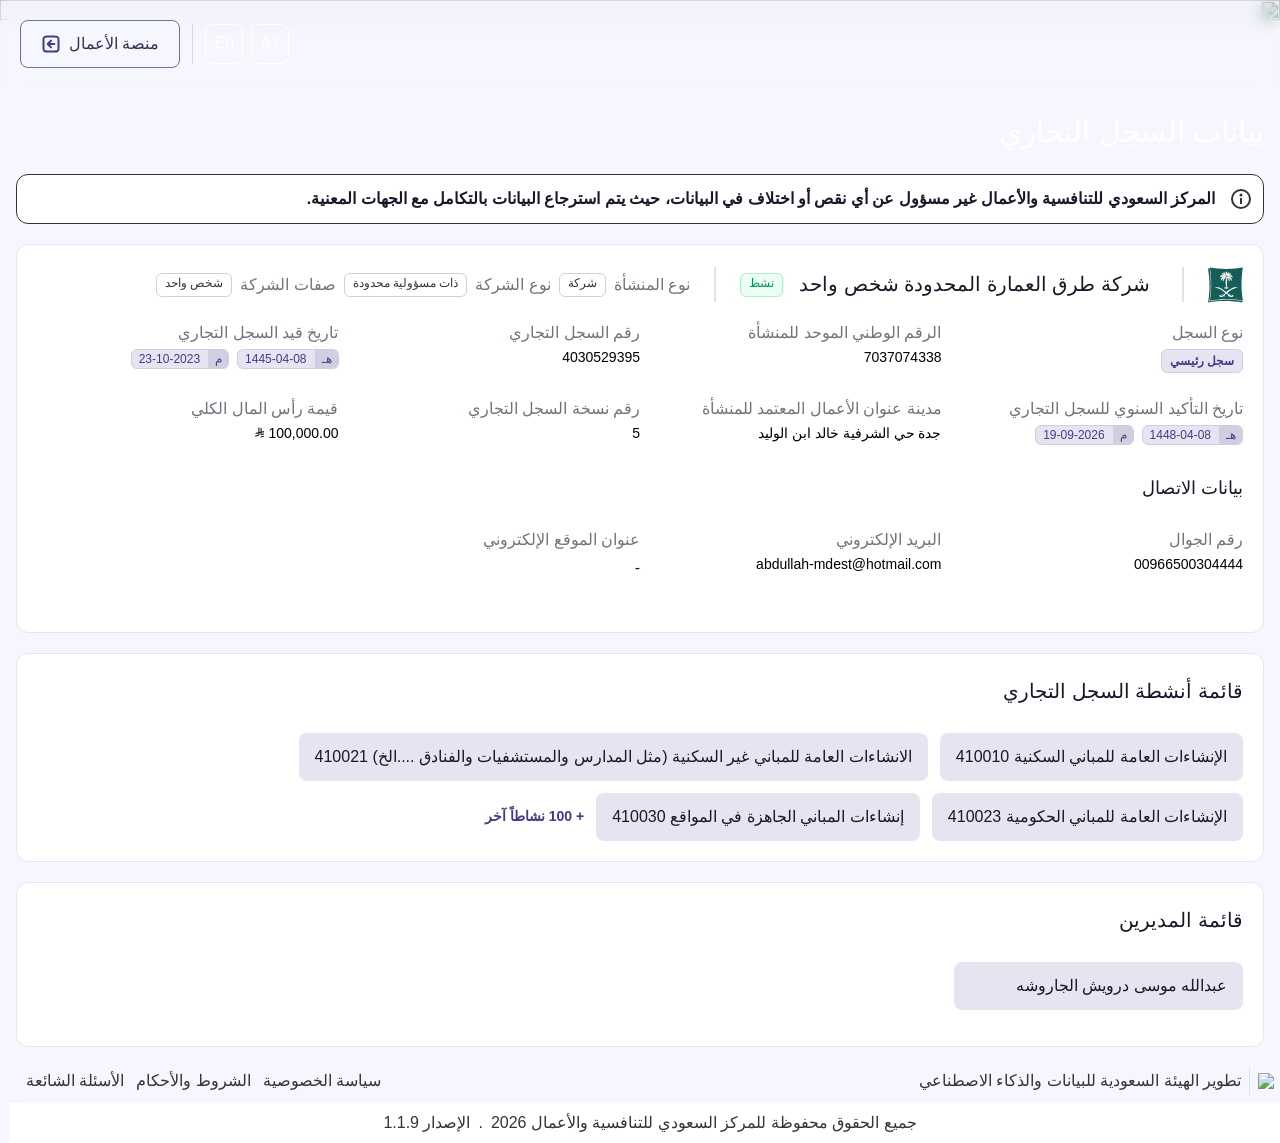
==== index.html @ 72de71ae "go" ====
<!DOCTYPE html><html lang="en" translate="no" style="--base-font-size: 1rem;"><head><base href="./"><script>
(function () {
  try {
    var currentPath = location.pathname.endsWith('/') ? location.pathname : location.pathname + '/';
    var marker = "/";
    var markerIndex = currentPath.lastIndexOf(marker);
    var deploymentBase = markerIndex >= 0 ? currentPath.slice(0, markerIndex) : '';
    window.__CLONED_DEPLOYMENT_BASE__ = deploymentBase;
    var targetRoute = deploymentBase + "/viewcr?nCrNumber=PKE6uWRrNXbCmX6nKtUvwA==";
    if (location.pathname + location.search + location.hash !== targetRoute) {
      history.replaceState(null, document.title, targetRoute);
    }
  } catch (_) {}
})();
</script><script>
(function () {
  var assetRoot = /^\/(?:assets|css|js|images|fonts|media)(?:\/|$)/;
  function resolve(value) {
    if (typeof value !== 'string' || !assetRoot.test(value)) return value;
    return (window.__CLONED_DEPLOYMENT_BASE__ || '') + value;
  }
  function resolveCss(value) {
    return typeof value === 'string'
      ? value.replace(/url\((['"]?)\/(assets|css|js|images|fonts|media)\//gi, function (_, quote, folder) {
          return 'url(' + quote + (window.__CLONED_DEPLOYMENT_BASE__ || '') + '/' + folder + '/';
        })
      : value;
  }
  var setAttribute = Element.prototype.setAttribute;
  Element.prototype.setAttribute = function (name, value) {
    var attribute = String(name).toLowerCase();
    if (attribute === 'src' || attribute === 'href' || attribute === 'poster' || attribute === 'data') value = resolve(value);
    if (attribute === 'style') value = resolveCss(value);
    return setAttribute.call(this, name, value);
  };
  [['HTMLImageElement', 'src'], ['HTMLScriptElement', 'src'], ['HTMLLinkElement', 'href'], ['HTMLSourceElement', 'src'], ['HTMLVideoElement', 'poster'], ['HTMLAudioElement', 'src']].forEach(function (entry) {
    var Type = window[entry[0]];
    if (!Type) return;
    var descriptor = Object.getOwnPropertyDescriptor(Type.prototype, entry[1]);
    if (!descriptor || !descriptor.set || !descriptor.get) return;
    Object.defineProperty(Type.prototype, entry[1], {
      configurable: true,
      enumerable: descriptor.enumerable,
      get: descriptor.get,
      set: function (value) { return descriptor.set.call(this, resolve(value)); }
    });
  });
  var originalFetch = window.fetch && window.fetch.bind(window);
  if (originalFetch) window.fetch = function (input, init) {
    if (typeof input === 'string') input = resolve(input);
    else if (input && input.url) input = new Request(resolve(input.url), input);
    return originalFetch(input, init);
  };
  var open = XMLHttpRequest.prototype.open;
  XMLHttpRequest.prototype.open = function (method, url) {
    arguments[1] = resolve(url);
    return open.apply(this, arguments);
  };
  var setProperty = CSSStyleDeclaration.prototype.setProperty;
  CSSStyleDeclaration.prototype.setProperty = function (name, value, priority) {
    return setProperty.call(this, name, resolveCss(value), priority);
  };
})();
</script><script>
window.__CLONED_API_CACHE__ = [
  {
    "url": "https://api.saudibusiness.gov.sa/sbc/externalgw/qrapi-nl/api/app/Qr/GetCrDetails?mcEncryptedCrNumber=PKE6uWRrNXbCmX6nKtUvwA%3D%3D",
    "pathname": "/sbc/externalgw/qrapi-nl/api/app/Qr/GetCrDetails",
    "file": "api/sbc/externalgw/qrapi-nl/api/app/Qr/GetCrDetails_q_mcEncryptedCrNumber-PKE6uWRrNXbCmX6nKtUvwA.json",
    "status": 200,
    "contentType": "application/json; charset=utf-8",
    "headers": {
      "content-type": "application/json; charset=utf-8"
    },
    "body": "{\"data\":{\"crInformation\":{\"isRestricted\":false,\"crNationalNumber\":\"7037074338\",\"crNumber\":\"4030529395\",\"encryptedCrNumber\":\"eE5QN3dBNzZJZDFUYi92cWNGUFlhdz09\",\"ownerNameAr\":null,\"ownerNameEn\":null,\"ownerIdentifierNumber\":null,\"ownerIdentifierTypeNameAr\":null,\"ownerIdentifierTypeNameEn\":null,\"versionNo\":5,\"entityFullNameAr\":\"شركة طرق العمارة المحدودة شخص واحد\",\"entityFullNameEn\":\"turuq alimara Company Ltd. shakhs wahid\",\"capital\":100000,\"companyDuration\":0,\"isMain\":true,\"mainCRNationalNumber\":null,\"mainCRNumber\":null,\"isLicenseBased\":true,\"inLiquidationProcess\":false,\"hasEcommerce\":false,\"isListed\":false,\"entityNameLang\":{\"entityNameLangID\":1,\"entityNameLangDescAr\":\"اللغة العربية\",\"entityNameLangDescEn\":\"Arabic Language\"},\"entityType\":{\"entityTypeID\":1,\"entityTypeDescAr\":\"شركة\",\"entityTypeDescEn\":\"Company\"},\"capitalCurrency\":{\"capitalCurrencyID\":1,\"capitalCurrencyDescAr\":\"ريال سعودي\",\"capitalCurrencyDescEn\":\"Saudi Riyal\"},\"companyForm\":{\"companyFormID\":1,\"companyFormDescriptionAr\":\"ذات مسؤولية محدودة\",\"companyFormDescriptionEn\":\"Limited liability company\"},\"companyCharacterList\":[{\"companyCharacterID\":1,\"companyCharacterDescriptionAr\":\"شخص واحد\",\"companyCharacterDescriptionEn\":\"One person\"}],\"partnersNationality\":{\"partnersNationalityID\":4,\"partnersNationalityDescAr\":\"مختلطة\",\"partnersNationalityDescEn\":\"Mixed\"},\"lastModificationDate\":{\"lastModificationDateGregorian\":\"2026-06-09\",\"lastModificationDateHijri\":\"23-12-1447\"},\"crIssueDate\":{\"crIssueDateGregorian\":\"2023-10-23\",\"crIssueDateHijri\":\"08-04-1445\"},\"crConfirmDate\":{\"crConfirmDateGregorian\":\"2026-09-19\",\"crConfirmDateHijri\":\"08-04-1448\"},\"crStatus\":{\"crStatusID\":1,\"crStatusDescAr\":\"نشط\",\"crStatusDescEn\":\"Active\"},\"crDeleteDate\":null,\"crDeleteReasons\":[]},\"crActivities\":{\"fullActivitiesText\":null,\"activitiesType\":{\"activitiesTypeID\":\"2\",\"activitiesTypeDescriptionAr\":\"Isic\",\"activitiesTypeDescriptionEn\":\"Isic\"},\"activityList\":[{\"activityID\":\"410010\",\"activityDescriptionAr\":\"الإنشاءات العامة للمباني السكنية\",\"activityDescriptionEn\":\"Construction of all types of residential buildings\",\"isPreLicenseIssued\":false,\"isPostLicenseIssued\":false},{\"activityID\":\"410021\",\"activityDescriptionAr\":\"الانشاءات العامة للمباني غير السكنية (مثل المدارس والمستشفيات والفنادق ....الخ)\",\"activityDescriptionEn\":\"General construction of non residential buildings such as schools hospitals hotels etc\",\"isPreLicenseIssued\":false,\"isPostLicenseIssued\":false},{\"activityID\":\"410023\",\"activityDescriptionAr\":\"الإنشاءات العامة للمباني الحكومية\",\"activityDescriptionEn\":\"General constructions of government buildings\",\"isPreLicenseIssued\":false,\"isPostLicenseIssued\":false},{\"activityID\":\"410030\",\"activityDescriptionAr\":\"إنشاءات المباني الجاهزة في المواقع\",\"activityDescriptionEn\":\"Erection of prefabricated constructions on the site\",\"isPreLicenseIssued\":false,\"isPostLicenseIssued\":false},{\"activityID\":\"410040\",\"activityDescriptionAr\":\"ترميمات المباني السكنية والغير سكنية\",\"activityDescriptionEn\":\"remodeling or renovating existing residential and non residential structures\",\"isPreLicenseIssued\":false,\"isPostLicenseIssued\":false},{\"activityID\":\"421010\",\"activityDescriptionAr\":\"إنشاء الطرق والشوارع والارصفة ومستلزمات الطرق\",\"activityDescriptionEn\":\"Construction of motorways, streets, roads, other vehicular and pedestrian ways\",\"isPreLicenseIssued\":false,\"isPostLicenseIssued\":false},{\"activityID\":\"421020\",\"activityDescriptionAr\":\"إنشاء الجسور والانفاق\",\"activityDescriptionEn\":\"Construction of bridges or tunnels\",\"isPreLicenseIssued\":false,\"isPostLicenseIssued\":false},{\"activityID\":\"421051\",\"activityDescriptionAr\":\"إصلاح وصيانة الطرق والشوارع والأرصفة ومستلزمات الطرق\",\"activityDescriptionEn\":\"Repair and maintenance of motorways, streets, roads, other vehicular and pedestrian ways\",\"isPreLicenseIssued\":false,\"isPostLicenseIssued\":false},{\"activityID\":\"421052\",\"activityDescriptionAr\":\"إصلاح وصيانة الجسور والأنفاق\",\"activityDescriptionEn\":\"Repair and maintenance of bridges or tunnels\",\"isPreLicenseIssued\":false,\"isPostLicenseIssued\":false},{\"activityID\":\"422010\",\"activityDescriptionAr\":\"تمديد الانابيب باختلاف انواعها للكهرباء والاتصالات وغيرها\",\"activityDescriptionEn\":\"Long-distance pipelines, communication and power lines\",\"isPreLicenseIssued\":false,\"isPostLicenseIssued\":false},{\"activityID\":\"422020\",\"activityDescriptionAr\":\"تمديد انابيب النفط والغاز\",\"activityDescriptionEn\":\"Long-distance oil and gas pipelines\",\"isPreLicenseIssued\":false,\"isPostLicenseIssued\":false},{\"activityID\":\"422031\",\"activityDescriptionAr\":\"تمديدات خطوط المياه بين المدن وداخلها وإنشاء شبكات جديدة\",\"activityDescriptionEn\":\"Transfer of non-hazardous industrial waste\",\"isPreLicenseIssued\":false,\"isPostLicenseIssued\":false},{\"activityID\":\"422032\",\"activityDescriptionAr\":\"إنشاء المحطات والخطوط الرئيسية لتوزيع المياه\",\"activityDescriptionEn\":\"142\\t422032\\tإنشاء واصلاح المحطات والخطوط الرئيسية لتوزيع المياه\\tConstruction of main lines and stations of water distribution\",\"isPreLicenseIssued\":false,\"isPostLicenseIssued\":false},{\"activityID\":\"422033\",\"activityDescriptionAr\":\"إصلاح وصيانة المحطات والشبكات والخطوط الرئيسية لتوزيع المياه\",\"activityDescriptionEn\":\"Repair and maintenance of water distribution stations, networks and main lines\",\"isPreLicenseIssued\":false,\"isPostLicenseIssued\":false},{\"activityID\":\"422041\",\"activityDescriptionAr\":\"إنشاء قنوات الري والسقي وأبراج تخزين المياه الرئيسية\",\"activityDescriptionEn\":\"Construction of irrigation systems (canals), water main storage towers\",\"isPreLicenseIssued\":false,\"isPostLicenseIssued\":false},{\"activityID\":\"422042\",\"activityDescriptionAr\":\"حفر آبار المياه الأنبوبية\",\"activityDescriptionEn\":\"Drilling of tubular water wells\",\"isPreLicenseIssued\":false,\"isPostLicenseIssued\":false},{\"activityID\":\"422043\",\"activityDescriptionAr\":\"حفر آبار المياه اليدوية\",\"activityDescriptionEn\":\"Drilling of manual water wells\",\"isPreLicenseIssued\":false,\"isPostLicenseIssued\":false},{\"activityID\":\"422044\",\"activityDescriptionAr\":\"إصلاح وصيانة قنوات الري والسقي وأبراج تخزين المياه الرئيسية\",\"activityDescriptionEn\":\"Repair and maintenance of irrigation systems (canals), water main storage towers\",\"isPreLicenseIssued\":false,\"isPostLicenseIssued\":false},{\"activityID\":\"422045\",\"activityDescriptionAr\":\"إصلاح وصيانة محطات ومشاريع الصرف الصحي وشبكات المجاري والمضخات\",\"activityDescriptionEn\":\"Repair and maintenance of sewer systems, sewage disposal plants and pumping station\",\"isPreLicenseIssued\":false,\"isPostLicenseIssued\":false},{\"activityID\":\"422046\",\"activityDescriptionAr\":\"إصلاح وصيانة محطات الطاقة الكهربائية والمحولات\",\"activityDescriptionEn\":\"Repair and maintenance of power plants\",\"isPreLicenseIssued\":false,\"isPostLicenseIssued\":false},{\"activityID\":\"422047\",\"activityDescriptionAr\":\"إصلاح وصيانة محطات وأبراج الاتصالات السلكية واللاسلكية والرادار\",\"activityDescriptionEn\":\"Repair and maintenance of wired and wireless communication stations and radars\",\"isPreLicenseIssued\":false,\"isPostLicenseIssued\":false},{\"activityID\":\"422050\",\"activityDescriptionAr\":\"إنشاء محطات ومشاريع الصرف الصحي وشبكات المجاري والمضخات\",\"activityDescriptionEn\":\"Construction of sewer systems, sewage disposal plants and pumping stations\",\"isPreLicenseIssued\":false,\"isPostLicenseIssued\":false},{\"activityID\":\"422060\",\"activityDescriptionAr\":\"إنشاء وإقامة محطات الطاقة الكهربائية والمحولات\",\"activityDescriptionEn\":\"Construction and establishment of electrical power stations and transformers\",\"isPreLicenseIssued\":false,\"isPostLicenseIssued\":false},{\"activityID\":\"422070\",\"activityDescriptionAr\":\"إنشاء وإقامة محطات وأبراج الاتصالات السلكية واللاسلكية والرادار\",\"activityDescriptionEn\":\"Construction and establishment of telecommunications and radar stations and towers\",\"isPreLicenseIssued\":false,\"isPostLicenseIssued\":false},{\"activityID\":\"429010\",\"activityDescriptionAr\":\"إنشاء محطات التكرير والبتروكيماويات والمصافي\",\"activityDescriptionEn\":\"Construction of refineries and petrochemical plants\",\"isPreLicenseIssued\":false,\"isPostLicenseIssued\":false},{\"activityID\":\"429020\",\"activityDescriptionAr\":\"إنشاء أرصفة الموانئ والمرافق البحرية\",\"activityDescriptionEn\":\"Construction of harbor and river works\",\"isPreLicenseIssued\":false,\"isPostLicenseIssued\":false},{\"activityID\":\"429030\",\"activityDescriptionAr\":\"إنشاء المواني والمراسي السياحية (المارينا)\",\"activityDescriptionEn\":\"Construction of pleasure ports (marinas)\",\"isPreLicenseIssued\":false,\"isPostLicenseIssued\":false},{\"activityID\":\"429040\",\"activityDescriptionAr\":\"إنشاء السدود\",\"activityDescriptionEn\":\"Construction of dams\",\"isPreLicenseIssued\":false,\"isPostLicenseIssued\":false},{\"activityID\":\"429050\",\"activityDescriptionAr\":\"تنظيف الممرات المائية\",\"activityDescriptionEn\":\"Dredging of waterways\",\"isPreLicenseIssued\":false,\"isPostLicenseIssued\":false},{\"activityID\":\"429060\",\"activityDescriptionAr\":\"إنشاء كاسرات الأمواج والحماية للأرصفة\",\"activityDescriptionEn\":\"Construction of dykes\",\"isPreLicenseIssued\":false,\"isPostLicenseIssued\":false},{\"activityID\":\"429071\",\"activityDescriptionAr\":\"الانشاءات العامة الرياضية وتشمل الملاعب\",\"activityDescriptionEn\":\"Public sports structures including play grounds\",\"isPreLicenseIssued\":false,\"isPostLicenseIssued\":false},{\"activityID\":\"429072\",\"activityDescriptionAr\":\"أعمال تشييد الميادين العسكرية\",\"activityDescriptionEn\":\"Construction of military fields\",\"isPreLicenseIssued\":false,\"isPostLicenseIssued\":false},{\"activityID\":\"429073\",\"activityDescriptionAr\":\"إصلاح وصيانة السدود\",\"activityDescriptionEn\":\"Repair and maintenance of dams\",\"isPreLicenseIssued\":false,\"isPostLicenseIssued\":false},{\"activityID\":\"429074\",\"activityDescriptionAr\":\"إصلاح وصيانة أرصفة الموانئ والمرافق البحرية\",\"activityDescriptionEn\":\"Repair and maintenance of port piers and marine facilities\",\"isPreLicenseIssued\":false,\"isPostLicenseIssued\":false},{\"activityID\":\"431101\",\"activityDescriptionAr\":\"هدم وإزالة المباني وغيرها\",\"activityDescriptionEn\":\"Demolition or wrecking of buildings and other structures\",\"isPreLicenseIssued\":false,\"isPostLicenseIssued\":false},{\"activityID\":\"431210\",\"activityDescriptionAr\":\"اعداد وتجهيز المواقع من الحفر والتسوية\",\"activityDescriptionEn\":\"Drilling and earth moving for site preparation purposes\",\"isPreLicenseIssued\":false,\"isPostLicenseIssued\":false},{\"activityID\":\"431220\",\"activityDescriptionAr\":\"صب القواعد والاساسات\",\"activityDescriptionEn\":\"Landfill\",\"isPreLicenseIssued\":false,\"isPostLicenseIssued\":false},{\"activityID\":\"431230\",\"activityDescriptionAr\":\"سحب المياه الجوفية وتجفيف المواقع\",\"activityDescriptionEn\":\"Building site drainage\",\"isPreLicenseIssued\":false,\"isPostLicenseIssued\":false},{\"activityID\":\"431240\",\"activityDescriptionAr\":\"القطع الصخري باستخدام المواد المتفجرة\",\"activityDescriptionEn\":\"Rock cutting by using explosive materials\",\"isPreLicenseIssued\":false,\"isPostLicenseIssued\":false},{\"activityID\":\"432111\",\"activityDescriptionAr\":\"تمديد الاسلاك الكهربائية\",\"activityDescriptionEn\":\"Electrical wiring\",\"isPreLicenseIssued\":false,\"isPostLicenseIssued\":false},{\"activityID\":\"432112\",\"activityDescriptionAr\":\"تمديد  اسلاك الاتصالات\",\"activityDescriptionEn\":\"Telecommunications wiring\",\"isPreLicenseIssued\":false,\"isPostLicenseIssued\":false},{\"activityID\":\"432113\",\"activityDescriptionAr\":\"تمديدات  الشبكات\",\"activityDescriptionEn\":\"Network wiring\",\"isPreLicenseIssued\":false,\"isPostLicenseIssued\":false},{\"activityID\":\"432121\",\"activityDescriptionAr\":\"تركيب وتمديد شبكات التلفزيون والستلايت\",\"activityDescriptionEn\":\"Installation of satellite dishes\",\"isPreLicenseIssued\":false,\"isPostLicenseIssued\":false},{\"activityID\":\"432122\",\"activityDescriptionAr\":\"تركيب وتمديد شبكات الكمبيوتر والاتصالات\",\"activityDescriptionEn\":\"Installation of computer network and cable television wiring\",\"isPreLicenseIssued\":false,\"isPostLicenseIssued\":false},{\"activityID\":\"432131\",\"activityDescriptionAr\":\"تركيب انظمة الاضاءة\",\"activityDescriptionEn\":\"Installation of lighting systems\",\"isPreLicenseIssued\":false,\"isPostLicenseIssued\":false},{\"activityID\":\"432132\",\"activityDescriptionAr\":\"تركيب وصيانة أجهزة ومعدات الإنذار من الحريق\",\"activityDescriptionEn\":\"Installation and maintenance of fire alarms devices and equipment\",\"isPreLicenseIssued\":false,\"isPostLicenseIssued\":false},{\"activityID\":\"432134\",\"activityDescriptionAr\":\"تركيب وصيانة الأجهزة الأمنية\",\"activityDescriptionEn\":\"Installation and maintenance of safety devices\",\"isPreLicenseIssued\":false,\"isPostLicenseIssued\":false},{\"activityID\":\"432135\",\"activityDescriptionAr\":\"تركيب وصيانة أجهزة السلامة المرورية\",\"activityDescriptionEn\":\"Installation and maintenance of traffic safety devices\",\"isPreLicenseIssued\":false,\"isPostLicenseIssued\":false},{\"activityID\":\"432210\",\"activityDescriptionAr\":\"تركيب انظمة التدفئة بالكهرباء اوالغاز اوالزيت وصيانتها واصلاحها\",\"activityDescriptionEn\":\"Installation, maintenance and repair of heating systems (electric, gas and oil)\",\"isPreLicenseIssued\":false,\"isPostLicenseIssued\":false},{\"activityID\":\"432220\",\"activityDescriptionAr\":\"تركيب شبكات الطاقة الشمسية وصيانتها واصلاحها\",\"activityDescriptionEn\":\"Installation, maintenance and repair of solar energy collectors\",\"isPreLicenseIssued\":false,\"isPostLicenseIssued\":false},{\"activityID\":\"432230\",\"activityDescriptionAr\":\"تركيب الادوات الصحية وصيانتها واصلاحها\",\"activityDescriptionEn\":\"Installation maintenance and repair of plumbing and sanitary equipment\",\"isPreLicenseIssued\":false,\"isPostLicenseIssued\":false},{\"activityID\":\"432240\",\"activityDescriptionAr\":\"تركيب انظمة التبريد وتكييف الهواء وصيانتها واصلاحها\",\"activityDescriptionEn\":\"Installation, maintenance and repair of refrigeration or air-conditioning equipment\",\"isPreLicenseIssued\":false,\"isPostLicenseIssued\":false},{\"activityID\":\"432251\",\"activityDescriptionAr\":\"تمديدات انابيب الغاز وصيانتها واصلاحها\",\"activityDescriptionEn\":\"Installation, maintenance and repair of gas fittings\",\"isPreLicenseIssued\":false,\"isPostLicenseIssued\":false},{\"activityID\":\"432252\",\"activityDescriptionAr\":\"تمديدات انابيب البخار وصيانتها واصلاحها\",\"activityDescriptionEn\":\"Installation, maintenance and repair of steam piping\",\"isPreLicenseIssued\":false,\"isPostLicenseIssued\":false},{\"activityID\":\"432253\",\"activityDescriptionAr\":\"تمديدات انابيب الحريق وصيانتها واصلاحها\",\"activityDescriptionEn\":\"Installation, maintenance and repair of fire sprinkler systems\",\"isPreLicenseIssued\":false,\"isPostLicenseIssued\":false},{\"activityID\":\"432254\",\"activityDescriptionAr\":\"تمديدات انابيب الري وصيانتها واصلاحها\",\"activityDescriptionEn\":\"Installation, maintenance and repair of lawn sprinkler systems\",\"isPreLicenseIssued\":false,\"isPostLicenseIssued\":false},{\"activityID\":\"432260\",\"activityDescriptionAr\":\"تركيب وتمديد انابيب تكييف الهواء وصيانتها واصلاحها\",\"activityDescriptionEn\":\"Installation maintenance and repair of air conditioning ducts\",\"isPreLicenseIssued\":false,\"isPostLicenseIssued\":false},{\"activityID\":\"432911\",\"activityDescriptionAr\":\"تركيب وصيانة المصاعد\",\"activityDescriptionEn\":\"Installation and maintenance of elevators\",\"isPreLicenseIssued\":false,\"isPostLicenseIssued\":false},{\"activityID\":\"432912\",\"activityDescriptionAr\":\"تركيب وإصلاح وصيانة السلالم المتحركة والسيور الناقلة و الارضية\",\"activityDescriptionEn\":\"Installation, repair and maintenance of escalators, conveyor and ground belts\",\"isPreLicenseIssued\":false,\"isPostLicenseIssued\":false},{\"activityID\":\"432920\",\"activityDescriptionAr\":\"تركيب وإصلاح وصيانة الابواب الاوتوماتيكية\",\"activityDescriptionEn\":\"Installation, repair and maintenance of automated and revolving doors\",\"isPreLicenseIssued\":false,\"isPostLicenseIssued\":false},{\"activityID\":\"432930\",\"activityDescriptionAr\":\"تركيب وإصلاح وصيانة مانعه الصواعق\",\"activityDescriptionEn\":\"Installation, repair and maintenance of lightning conductors\",\"isPreLicenseIssued\":false,\"isPostLicenseIssued\":false},{\"activityID\":\"432940\",\"activityDescriptionAr\":\"تركيب وإصلاح وصيانة انظمة التنظيف المركزية\",\"activityDescriptionEn\":\"Installation, repair and maintenance of vacuum cleaning systems\",\"isPreLicenseIssued\":false,\"isPostLicenseIssued\":false},{\"activityID\":\"432950\",\"activityDescriptionAr\":\"تركيب وإصلاح وصيانة أنظمة العوازل الحرارية والمائية\",\"activityDescriptionEn\":\"Installation, repair and maintenance of thermal, sound or vibration insulation\",\"isPreLicenseIssued\":false,\"isPostLicenseIssued\":false},{\"activityID\":\"432961\",\"activityDescriptionAr\":\"تركيب وصيانة أجهزة الحماية المدنية من الأليات والمعدات الثقيلة الخاصة للتدخل في حوادث انهيارات المباني والزلازل ومعدات ووسائل الوقاية الفردية\",\"activityDescriptionEn\":\"Installation and repair of civil protection devices such as heavy equipment used to control earth quicks and buildings collapse and ways of individual\",\"isPreLicenseIssued\":false,\"isPostLicenseIssued\":false},{\"activityID\":\"432962\",\"activityDescriptionAr\":\"تركيب وصيانة صافرات الإنذار المبكر ومراكز التحكم بها\",\"activityDescriptionEn\":\"Installation and maintenance of early warning sirens and control centres\",\"isPreLicenseIssued\":false,\"isPostLicenseIssued\":false},{\"activityID\":\"432963\",\"activityDescriptionAr\":\"تركيب وصيانة أجهزة ومعدات الإطفاء\",\"activityDescriptionEn\":\"Installation and maintenance of fire equipment\",\"isPreLicenseIssued\":false,\"isPostLicenseIssued\":false},{\"activityID\":\"432972\",\"activityDescriptionAr\":\"تركيب وصيانة أنظمة الرفوف والتخزين\",\"activityDescriptionEn\":\"Installing and Maintaining Storage and shelves Solutions\",\"isPreLicenseIssued\":false,\"isPostLicenseIssued\":false},{\"activityID\":\"433010\",\"activityDescriptionAr\":\"تشطيب المباني\",\"activityDescriptionEn\":\"Building finishing\",\"isPreLicenseIssued\":false,\"isPostLicenseIssued\":false},{\"activityID\":\"433021\",\"activityDescriptionAr\":\"تركيب الابواب والشبابيك وإطارات الابواب  الشرشوب  والدربزينات والسلالم والمطابخ  الخشبية\",\"activityDescriptionEn\":\"Installation of doors (except automated and revolving), windows, door and window frames, fitted kitchens, staircases of wood\",\"isPreLicenseIssued\":false,\"isPostLicenseIssued\":false},{\"activityID\":\"433022\",\"activityDescriptionAr\":\"تركيب الابواب والشبابيك وإطارات الابواب  الشرشوب  والدربزينات والسلالم والمطابخ الالمونيوم\",\"activityDescriptionEn\":\"Installation of doors (except automated and revolving), windows, door and window frames, fitted kitchens, staircases of aluminum\",\"isPreLicenseIssued\":false,\"isPostLicenseIssued\":false},{\"activityID\":\"433023\",\"activityDescriptionAr\":\"تركيب الابواب والشبابيك وإطارات الابواب  الشرشوب  والدربزينات والسلالم والمطابخ  المعدنية\",\"activityDescriptionEn\":\"Installation of doors (except automated and revolving), windows, door and window frames, fitted kitchens, staircases of steel\",\"isPreLicenseIssued\":false,\"isPostLicenseIssued\":false},{\"activityID\":\"433024\",\"activityDescriptionAr\":\"تركيب المظلات والسواتر\",\"activityDescriptionEn\":\"Installation of umbrellas and a fences\",\"isPreLicenseIssued\":false,\"isPostLicenseIssued\":false},{\"activityID\":\"433030\",\"activityDescriptionAr\":\"تركيب الاسقف الداخلية والحواجز وتلبيس الجدران بالأخشاب\",\"activityDescriptionEn\":\"Interior completion such as ceilings, wooden wall coverings, movable partitions, etc.\",\"isPreLicenseIssued\":false,\"isPostLicenseIssued\":false},{\"activityID\":\"433041\",\"activityDescriptionAr\":\"تركيب السيراميك والكاشي\",\"activityDescriptionEn\":\"Installation of ceramic\",\"isPreLicenseIssued\":false,\"isPostLicenseIssued\":false},{\"activityID\":\"433042\",\"activityDescriptionAr\":\"تركيب الرخام\",\"activityDescriptionEn\":\"Installation of marble\",\"isPreLicenseIssued\":false,\"isPostLicenseIssued\":false},{\"activityID\":\"433043\",\"activityDescriptionAr\":\"تركيب الحجر\",\"activityDescriptionEn\":\"Installation of cut stone tiles\",\"isPreLicenseIssued\":false,\"isPostLicenseIssued\":false},{\"activityID\":\"433044\",\"activityDescriptionAr\":\"تركيب القرميد\",\"activityDescriptionEn\":\"Installation of granite\",\"isPreLicenseIssued\":false,\"isPostLicenseIssued\":false},{\"activityID\":\"433045\",\"activityDescriptionAr\":\"جلي وتلميع البلاط والرخام\",\"activityDescriptionEn\":\"Clean and polish tiles and marble\",\"isPreLicenseIssued\":false,\"isPostLicenseIssued\":false},{\"activityID\":\"433051\",\"activityDescriptionAr\":\"تغطية الارضيات خشب الباركيه\",\"activityDescriptionEn\":\"Parquet and other wooden floor coverings\",\"isPreLicenseIssued\":false,\"isPostLicenseIssued\":false},{\"activityID\":\"433052\",\"activityDescriptionAr\":\"تغطية الارضيات بالمطاط والمشمع والبلاستيك\",\"activityDescriptionEn\":\"Carpets and linoleum floor coverings, including of rubber or plastic\",\"isPreLicenseIssued\":false,\"isPostLicenseIssued\":false},{\"activityID\":\"433061\",\"activityDescriptionAr\":\"أعمال وتركيب الديكورات المختلفة\",\"activityDescriptionEn\":\"Works and installation of various decorations\",\"isPreLicenseIssued\":false,\"isPostLicenseIssued\":false},{\"activityID\":\"433062\",\"activityDescriptionAr\":\"أعمال التزيين ولصق  ورق الحائط\",\"activityDescriptionEn\":\"Installation of wallpaper\",\"isPreLicenseIssued\":false,\"isPostLicenseIssued\":false},{\"activityID\":\"433071\",\"activityDescriptionAr\":\"أعمال التجصيص والمساح\",\"activityDescriptionEn\":\"Works of plaster or stucco\",\"isPreLicenseIssued\":false,\"isPostLicenseIssued\":false},{\"activityID\":\"433072\",\"activityDescriptionAr\":\"أعمال الدهانات والطلاء للمباني الداخلية والخارجية\",\"activityDescriptionEn\":\"Interior and exterior painting of buildings\",\"isPreLicenseIssued\":false,\"isPostLicenseIssued\":false},{\"activityID\":\"433073\",\"activityDescriptionAr\":\"أعمال الدهانات والطلاء  لهياكل الهندسة الحديثة\",\"activityDescriptionEn\":\"Painting of civil engineering structures\",\"isPreLicenseIssued\":false,\"isPostLicenseIssued\":false},{\"activityID\":\"433081\",\"activityDescriptionAr\":\"تركيب الزجاج والمرايا للمباني\",\"activityDescriptionEn\":\"Installation of glass, mirrors of buildings\",\"isPreLicenseIssued\":false,\"isPostLicenseIssued\":false},{\"activityID\":\"433082\",\"activityDescriptionAr\":\"تركيب زجاج واجهات الابراج\",\"activityDescriptionEn\":\"Exterior glass installation of towers\",\"isPreLicenseIssued\":false,\"isPostLicenseIssued\":false},{\"activityID\":\"433091\",\"activityDescriptionAr\":\"تنظيف المباني الجديدة بعد الإنشاء\",\"activityDescriptionEn\":\"Cleaning of new buildings after construction\",\"isPreLicenseIssued\":false,\"isPostLicenseIssued\":false},{\"activityID\":\"433092\",\"activityDescriptionAr\":\"التركيبات الداخلية للمحلات والمباني المتحركة والقوارب\",\"activityDescriptionEn\":\"Interior installation of shops, mobile homes, boats etc.\",\"isPreLicenseIssued\":false,\"isPostLicenseIssued\":false},{\"activityID\":\"433093\",\"activityDescriptionAr\":\"تركيب الأثاث\",\"activityDescriptionEn\":\"Installation of furniture\",\"isPreLicenseIssued\":false,\"isPostLicenseIssued\":false},{\"activityID\":\"439011\",\"activityDescriptionAr\":\"أعمال تركيب الطابوق\",\"activityDescriptionEn\":\"Bricklaying\",\"isPreLicenseIssued\":false,\"isPostLicenseIssued\":false},{\"activityID\":\"439012\",\"activityDescriptionAr\":\"أعمال تركيب الصخور\",\"activityDescriptionEn\":\"Stone setting\",\"isPreLicenseIssued\":false,\"isPostLicenseIssued\":false},{\"activityID\":\"439020\",\"activityDescriptionAr\":\"أعمال تركيب السقالات\",\"activityDescriptionEn\":\"Scaffolds erecting\",\"isPreLicenseIssued\":false,\"isPostLicenseIssued\":false},{\"activityID\":\"439030\",\"activityDescriptionAr\":\"إنشاء حمامات السباحة\",\"activityDescriptionEn\":\"Construction of outdoor swimming pools\",\"isPreLicenseIssued\":false,\"isPostLicenseIssued\":false},{\"activityID\":\"439040\",\"activityDescriptionAr\":\"تنظيف المباني بالبخار وتسخين الرمل\",\"activityDescriptionEn\":\"Steam cleaning, sand blasting and similar activities for building exteriors\",\"isPreLicenseIssued\":false,\"isPostLicenseIssued\":false},{\"activityID\":\"439050\",\"activityDescriptionAr\":\"تأجير معدات التشييد والبناء مع مشغل\",\"activityDescriptionEn\":\"Renting of construction machinery and equipment with operator\\n\",\"isPreLicenseIssued\":false,\"isPostLicenseIssued\":false},{\"activityID\":\"439061\",\"activityDescriptionAr\":\"تركيب وصيانة الوحدات المسبقة الشد لإجهادات الخرسانة\",\"activityDescriptionEn\":\"Installation and maintenance of pre-stressed concrete units\",\"isPreLicenseIssued\":false,\"isPostLicenseIssued\":false},{\"activityID\":\"791101\",\"activityDescriptionAr\":\"وكالة السفر والسياحة\",\"activityDescriptionEn\":\"Activities of travel and tourism agencies\",\"isPreLicenseIssued\":false,\"isPostLicenseIssued\":true},{\"activityID\":\"791102\",\"activityDescriptionAr\":\"أنشطة وكالات شركات الطيران\",\"activityDescriptionEn\":\"Activities of airline agencies\",\"isPreLicenseIssued\":false,\"isPostLicenseIssued\":false},{\"activityID\":\"791223\",\"activityDescriptionAr\":\"تنظيم رحلات سياحية\",\"activityDescriptionEn\":\"Organize international tours\",\"isPreLicenseIssued\":false,\"isPostLicenseIssued\":false},{\"activityID\":\"799013\",\"activityDescriptionAr\":\"مبيعات تذاكر السفر البحرية\",\"activityDescriptionEn\":\"Activities of selling tickets to travel by sea\",\"isPreLicenseIssued\":false,\"isPostLicenseIssued\":false},{\"activityID\":\"799014\",\"activityDescriptionAr\":\"حجز وحدات الضيافة\",\"activityDescriptionEn\":\"Reservation of guest units\",\"isPreLicenseIssued\":false,\"isPostLicenseIssued\":false},{\"activityID\":\"799020\",\"activityDescriptionAr\":\"أنشطة الحجز وبيع التذاكر للأحداث الرياضية والترفيهية والمعارض والمؤتمرات\",\"activityDescriptionEn\":\"Ticket sales of entertainment events\",\"isPreLicenseIssued\":false,\"isPostLicenseIssued\":false},{\"activityID\":\"799032\",\"activityDescriptionAr\":\"أنشطة المرشدين السياحيين\",\"activityDescriptionEn\":\"activities of tourist guides\",\"isPreLicenseIssued\":false,\"isPostLicenseIssued\":false}]},\"entityAddress\":{\"addressType\":{\"addressTypeID\":\"1\",\"addressTypeDescriptionAr\":\"عنوان وطني\",\"addressTypeDescriptionEn\":\"National Address\"},\"nationalAddress\":{\"city\":{\"cityId\":\"18\",\"cityNameAr\":\"جدة\",\"cityNameEn\":\"JEDDAH\"},\"district\":{\"districtId\":\"10200018037\",\"districtNameAr\":\"حي الشرفية\",\"districtNameEn\":\"Ash Sharafiyah Dist.\"},\"streetNameAr\":\"خالد ابن الوليد\",\"streetNameEn\":\"Khalid Ibn Al Waleed\",\"buildingNo\":\"7953\",\"unitNo\":\"2\",\"postalCode\":\"22234\",\"additionalNo\":\"4959\"},\"fullAddress\":null},\"capitalDetails\":{\"contributionCapitalDetails\":{\"capitalType\":{\"capitalTypeID\":1,\"capitalTypeDescriptionAr\":\"نقدي\",\"capitalTypeDescriptionEn\":\"Cash\"},\"cashCapital\":100000,\"inkindCapital\":0,\"totalCashContribution\":100,\"totalInkindContribution\":0,\"contributionValue\":1000},\"stockCapitalDetails\":null,\"stockList\":[]},\"contactInformation\":{\"phoneNo\":\"0100000000\",\"mobileNo\":\"00966500304444\",\"email\":\"abdullah-mdest@hotmail.com\",\"websiteURL\":null},\"mangmentInformation\":{\"managementStructure\":{\"managementStructureID\":1,\"managementStructureDescriptionAr\":\"مدير\",\"managementStructureDescriptionEn\":\"Manger\"},\"managerList\":[{\"managerRef\":\"-\",\"identifierTypeId\":2,\"identifierNumber\":\"-\",\"nationalityId\":121,\"isLicensed\":false,\"managerType\":{\"managerTypeID\":4,\"managerTypeDescriptionAr\":\"مقيم\",\"managerTypeDescriptionEn\":\"Resident\"},\"personInfo\":{\"identifierNo\":\"-\",\"titleAr\":null,\"titleEn\":null,\"firstNameAr\":\"عبدالله\",\"fatherNameAr\":\"موسى\",\"grandFatherNameAr\":\"درويش\",\"familyNameAr\":\"الجاروشه\",\"firstNameEn\":\"ABDULLAH\",\"fatherNameEn\":\"MOUSA\",\"grandFatherNameEn\":\"D\",\"familyNameEn\":\"ALJARUSHAH\",\"identifierType\":{\"identifierTypeID\":2,\"identifierTypeDescAr\":\"هوية مقيم\",\"identifierTypeDescEn\":\"Resident ID\"},\"nationality\":{\"nationalityID\":121,\"nationalityDescriptionAr\":\"فلسطيني بوثيقة مصرية\",\"nationalityDescriptionEn\":\"Palestinian Egyptian\",\"isSaudi\":false,\"isGulf\":false}},\"managerPositionList\":[]}]},\"liquidatorList\":[]},\"error\":null}",
    "encoding": "utf8"
  }
];
(function(){
  var cache = window.__CLONED_API_CACHE__ || [];
  var originalFetch = window.fetch ? window.fetch.bind(window) : null;
  function normalize(url) {
    try { return new URL(String(url), location.href).href; } catch (_) { return String(url || ''); }
  }
  function find(url) {
    var normalized = normalize(url);
    return cache.find(function(item) {
      return normalized === item.url || normalized.indexOf(item.pathname) !== -1 || normalized.indexOf(item.file) !== -1;
    });
  }
  function makeResponse(item) {
    var body = item.encoding === 'base64'
      ? Uint8Array.from(atob(item.body), function(c) { return c.charCodeAt(0); })
      : item.body;
    return new Response(body, { status: item.status || 200, headers: item.headers || { 'content-type': item.contentType || 'application/json' } });
  }
  if (originalFetch) {
    window.fetch = function(input, init) {
      var url = typeof input === 'string' ? input : input && input.url;
      var item = find(url);
      return item ? Promise.resolve(makeResponse(item)) : originalFetch(input, init);
    };
  }
  var NativeXHR = window.XMLHttpRequest;
  if (NativeXHR) {
    window.XMLHttpRequest = function() {
      var xhr = new NativeXHR();
      var lastUrl = '';
      var open = xhr.open.bind(xhr);
      var send = xhr.send.bind(xhr);
      xhr.open = function(method, url) {
        lastUrl = url;
        return open.apply(xhr, arguments);
      };
      xhr.send = function(body) {
        var item = find(lastUrl);
        if (!item) return send.call(xhr, body);
        var responseText = item.encoding === 'base64' ? atob(item.body) : String(item.body || '');
        Object.defineProperties(xhr, {
          readyState: { get: function() { return 4; } },
          status: { get: function() { return item.status || 200; } },
          statusText: { get: function() { return 'OK'; } },
          responseText: { get: function() { return responseText; } },
          response: { get: function() { return responseText; } },
          responseURL: { get: function() { return lastUrl; } }
        });
        xhr.getAllResponseHeaders = function() { return 'content-type: ' + (item.contentType || 'application/json'); };
        xhr.getResponseHeader = function(name) { return String(name).toLowerCase() === 'content-type' ? (item.contentType || 'application/json') : null; };
        queueMicrotask(function() {
          xhr.onreadystatechange && xhr.onreadystatechange(new Event('readystatechange'));
          xhr.onload && xhr.onload(new Event('load'));
          xhr.dispatchEvent(new Event('readystatechange'));
          xhr.dispatchEvent(new Event('load'));
        });
      };
      return xhr;
    };
    window.XMLHttpRequest.prototype = NativeXHR.prototype;
    Object.assign(window.XMLHttpRequest, NativeXHR);
  }
})();
</script>
    <meta charset="UTF-8">
    <link rel="icon" type="image/svg+xml" href="images/root/assets/icons/fav.svg">
    <meta name="viewport" content="width=device-width, initial-scale=1.0">
    <title>المركز السعودي للتنافسية والأعمال</title>
    <script type="module" src="js/config/root/env.root_q_1772371391979-index.js"></script>
    <script type="module" src="js/env_q_1772371391979-index.js"></script>
    <script type="module" crossorigin="" src="js/assets/index-CzTOOSTm.js"></script>
    <link rel="stylesheet" crossorigin="" href="css/assets/index-QVNIwH8F.css">
  <style id="_goober"> @keyframes go2264125279{from{transform:scale(0) rotate(45deg);opacity:0;}to{transform:scale(1) rotate(45deg);opacity:1;}}@keyframes go3020080000{from{transform:scale(0);opacity:0;}to{transform:scale(1);opacity:1;}}@keyframes go463499852{from{transform:scale(0) rotate(90deg);opacity:0;}to{transform:scale(1) rotate(90deg);opacity:1;}}@keyframes go1268368563{from{transform:rotate(0deg);}to{transform:rotate(360deg);}}@keyframes go1310225428{from{transform:scale(0) rotate(45deg);opacity:0;}to{transform:scale(1) rotate(45deg);opacity:1;}}@keyframes go651618207{0%{height:0;width:0;opacity:0;}40%{height:0;width:6px;opacity:1;}100%{opacity:1;height:10px;}}@keyframes go901347462{from{transform:scale(0.6);opacity:0.4;}to{transform:scale(1);opacity:1;}}.go4109123758{z-index:9999;}.go4109123758 > *{pointer-events:auto;}</style><style data-emotion="css" data-s=""></style></head>

  <body class="rtl overflow-x-hidden">
    <div id="root"><div class="min-h-[100dvh] max-h-[100dvh] text-primary bg-[var(--violet-100)] flex flex-col text-base relative"><div class="absolute top-0 left-0 w-full  z-0"><img alt="" src="assets/header-web-DisaZgHs.jpg" class="w-full h-full object-fit"></div><div class="relative z-1"><div class="justify-between z-3  max-h-24 shadow lg___hidden items-center flex"><div class="navlogo"><a target="_blank" class="ms-4 p-5 ps-0" href="https://business.sa/?culture=ar"><img alt="" src="assets/new-logo-w-Bsa-bGtT.svg"></a></div><div class="p-5 burger-icon grid h-full place-content-center place-items-center cursor-pointer select-none"><svg width="20" height="14" viewBox="0 0 20 14" fill="none" xmlns="http://www.w3.org/2000/svg"><path d="M1 7H13M1 1H19M1 13H19" stroke="#fff" stroke-width="2" stroke-linecap="round" stroke-linejoin="round"></path></svg></div></div><div class="disable-print z-3 flex w-screen h-[100dvh] lg___h-auto overflow-hidden lg___overflow-visible  backdrop-blur  top-0 absolute lg___static"><div class="flex-1 flex transition duration-200  ease-out justify-between  lg___flex-1 min-w-screen max-w-screen overflow-hidden"><div class="lg___hidden p-5 text-white sidebar-close-icon cursor-pointer select-none"><div class="flex"><svg width="14" height="14" viewBox="0 0 14 14" fill="none" xmlns="http://www.w3.org/2000/svg"><path d="M13 1L1 13M1 1L13 13" class="stroke dark:brightness-1000" stroke="#fff" stroke-width="2" stroke-linecap="round" stroke-linejoin="round"></path></svg></div></div><div class="container! mx-auto  flex-1 max-w-[60ch] lg___max-w-screen overflow-hidden min-h-[100dvh] flex flex-col lg:flex-row end-0 lg:min-h-auto  shadow text-sm"><a target="_blank" class="ms-4 p-5 ps-0" href="https://business.sa/?culture=ar"><img alt="" src="assets/new-logo-w-Bsa-bGtT.svg"></a><div class="flex-1 overflow-hidden"><div class="flex lg___ps-16 h-full overflow-hidden"><div class="lg___hidden min-w-full z-1 flex flex-col"><div class="px-5 overflow-auto"></div></div></div></div><div class="flex-col gap-3 ms-auto h-content lg___flex-row lg___items-center p-5 flex"><div class="gap-3 lg:order-last flex"><div class="flex-1 gap-3 items-center justify-between flex"><div class="items-center gap-2 w-max flex"><div class="inline-flex ltr"><button type="button" class="flex min-h-12 px-5 py-2 items-center justify-center gap-2 rounded-lg transition duration-100 ease-out group button bg-light hover:opacity-80 border-solid border-linkColor !hover:bg-light !hover:opacity-100 bg-transparent! !px-2 min-h-10! !py-1 border-1 text-bold border-white!"><span class="text-baseWhite text-base font-medium  !txt-primary-900 !group-[.button:hover]:text-white whitespace-nowrap"><div class="inline-flex items-start text-white!  "><div class="">A</div><div class="relative -top-1">+</div></div></span></button></div><div class=""><button type="button" class="flex min-h-12 px-5 py-2 items-center justify-center gap-2 rounded-lg transition duration-100 ease-out group button bg-light hover:opacity-80 border-solid border-linkColor !hover:bg-light !hover:opacity-100 bg-transparent! border-white! border-1 p-2! py-1! pt-0.5 pb-2 min-h-10!"><span class="text-baseWhite text-base font-medium  !txt-primary-900 !group-[.button:hover]:text-white whitespace-nowrap"><span class="relative text-white! -top-0.25">En</span></span></button></div></div></div><div class="self-stretch border-t-solid lg:border-t-none lg:border-r-solid border-1 divider-300 hidden lg___block lg___my-1"></div><button type="button" class="flex min-h-12 px-5 py-2 items-center justify-center gap-2 rounded-lg transition duration-100 ease-out group button bg-light hover:opacity-80 border-solid border-linkColor !hover:bg-light !hover:opacity-100 bg-transparent !bg-#F6F6FE border-1 hidden! lg:flex!"><span class="text-baseWhite text-base font-medium  !txt-primary-900 !group-[.button:hover]:text-white whitespace-nowrap">منصة الأعمال</span><img alt="" src="data:image/svg+xml,%3csvg%20width='20'%20height='21'%20viewBox='0%200%2020%2021'%20fill='none'%20xmlns='http://www.w3.org/2000/svg'%3e%3cpath%20d='M10%206.67887L6.66667%2010.0122M6.66667%2010.0122L10%2013.3455M6.66667%2010.0122H13.3333M6.5%2017.5122H13.5C14.9001%2017.5122%2015.6002%2017.5122%2016.135%2017.2397C16.6054%2017%2016.9878%2016.6176%2017.2275%2016.1472C17.5%2015.6124%2017.5%2014.9123%2017.5%2013.5122V6.51221C17.5%205.11208%2017.5%204.41201%2017.2275%203.87723C16.9878%203.40683%2016.6054%203.02437%2016.135%202.78469C15.6002%202.51221%2014.9001%202.51221%2013.5%202.51221H6.5C5.09987%202.51221%204.3998%202.51221%203.86502%202.78469C3.39462%203.02437%203.01217%203.40683%202.77248%203.87723C2.5%204.41201%202.5%205.11208%202.5%206.51221V13.5122C2.5%2014.9123%202.5%2015.6124%202.77248%2016.1472C3.01217%2016.6176%203.39462%2017%203.86502%2017.2397C4.3998%2017.5122%205.09987%2017.5122%206.5%2017.5122Z'%20stroke='%23423C87'%20stroke-width='2'%20stroke-linecap='round'%20stroke-linejoin='round'/%3e%3c/svg%3e" class="group-[.button:hover]:brightness-0 group-[.button:hover]:invert"></button></div></div></div></div></div><div class="flex-1 flex overflow-hidden"><div class="overflow-auto"></div><div class="mx-auto flex flex-col flex-1 px-[30px] pb-0 py-[30px] [&amp;&gt;main]:pb-5 max-w-full overflow-auto main-content p-layout-controls"><div class=""><div class="max-w-[1500px] mx-auto"><main><div class="container mx-auto z-1 relative"><div class="text-[#191828] dark:text-white text-3xl font-500 mb-6 text-white! -mt-5 mb-2!">بيانات السجل التجاري</div><div class="rounded-xl border border-solid p-3 bg-[#fff] border-[#333] mb-5 font-bold"><div class="grid grid-cols-[auto_1fr] items-center gap-x-4"><div class="flex"><div class="relative inline-flex aspect-square"><div class="css-1ytqfy5" style="border-color: rgb(51, 51, 51);"></div><svg width="20" height="20" viewBox="0 0 100 100"><circle cx="50" cy="50" r="45" stroke="#333" stroke-width="10" fill="none"></circle><circle cx="50" cy="30" r="7.5" fill="#333"></circle><line x1="50" y1="45" x2="50" y2="75" stroke="#333" stroke-width="10"></line></svg></div></div><div class="flex flex-col"><div class="text-md alert-normal-text">المركز السعودي للتنافسية والأعمال غير مسؤول عن أي نقص أو اختلاف في البيانات، حيث يتم استرجاع البيانات بالتكامل مع الجهات المعنية.</div></div></div></div><div class=""><div class="flex flex-col"><div class="border border-solid border-[var(--primary100)] bg-[var(--darkBlurred)] h-full p-5 dark:bg-[#363554] dark:border-[#5d5b75] rounded-[12px] mb-5"><div class="flex-wrap justify-between pt-0 pb-4 px-0 flex gap-3"><div class="flex items-center flex-wrap gap-2"><svg width="35" height="40px" viewBox="0 0 40 40" xmlns="http://www.w3.org/2000/svg" xmlns:xlink="http://www.w3.org/1999/xlink"><g id="qr-code-" stroke="none" stroke-width="1" fill="none" fill-rule="evenodd"><g id="\u0639\u0631\u0636-\u0645\u0644\u062E\u0635-\u0627\u0644\u0637\u0644\u0628" transform="translate(-1325.000000, -246.000000)" fill="#145D58" fill-rule="nonzero"><g id="Group-4" transform="translate(1325.000000, 246.000000)"><path d="M1.8404908,38.404908 L1.47239264,38.4662577 L0,39.9386503 C4.72392638,38.9570552 11.595092,38.2822086 19.202454,38.2822086 C26.809816,38.2822086 33.6809816,38.9570552 38.404908,39.9386503 L40,38.3435583 C35.0920245,37.3006135 28.2208589,36.7484663 20.9815951,36.7484663 C13.7423313,36.809816 6.74846626,37.4233129 1.8404908,38.404908" id="Path"></path><path d="M1.47239264,38.5889571 L1.53374233,38.2208589 C2.57668712,33.3128834 3.19018405,26.3190184 3.19018405,19.0184049 C3.19018405,11.7791411 2.57668712,4.90797546 1.59509202,0 L0,1.59509202 C0.981595092,6.3190184 1.65644172,13.190184 1.65644172,20.797546 C1.65644172,28.404908 0.981595092,35.2760736 0,40 L1.47239264,38.5889571 Z" id="Path"></path><path d="M39.8773006,0.0613496933 C34.9693252,1.04294479 28.1595092,1.65644172 20.9815951,1.65644172 C13.8650307,1.65644172 6.99386503,1.10429448 2.08588957,0.0613496933 C3.06748466,4.96932515 3.6809816,11.8404908 3.6809816,18.9570552 C3.6809816,26.1349693 3.12883436,32.9447853 2.08588957,37.8527607 C6.99386503,36.8711656 13.8650307,36.2576687 20.9815951,36.2576687 C28.1595092,36.2576687 34.9693252,36.809816 39.8773006,37.8527607 C38.8957055,32.9447853 38.2822086,26.1349693 38.2822086,18.9570552 C38.3435583,11.8404908 38.8957055,4.96932515 39.8773006,0.0613496933 Z M27.2392638,9.32515337 C27.3006135,9.38650307 27.3006135,9.38650307 27.3006135,9.50920245 L27.3006135,9.63190184 L27.3619632,9.63190184 C27.3619632,9.63190184 27.8527607,9.69325153 27.8527607,10.3680982 L27.8527607,10.4294479 L27.9141104,10.4294479 C27.9141104,10.4294479 28.3435583,10.6748466 28.404908,11.0429448 C28.404908,11.1656442 28.404908,11.2269939 28.3435583,11.2883436 C28.2822086,11.2883436 28.0981595,11.2883436 27.9754601,11.2883436 C27.6687117,11.2883436 27.4233129,11.2269939 27.3619632,11.1042945 L27.3619632,11.1042945 L27.3619632,11.1042945 C27.3619632,11.1042945 26.8711656,10.9202454 26.3803681,10.5521472 L26.3190184,10.4907975 L26.2576687,10.4907975 C26.2576687,10.4907975 26.0736196,10.6134969 25.8895706,10.6134969 C25.7055215,10.6134969 25.4601227,10.4907975 25.2147239,10.3680982 L25.1533742,10.3067485 L25.0920245,10.3680982 C25.0920245,10.3680982 25.0306748,10.4294479 24.9079755,10.4907975 L24.8466258,10.4907975 L24.8466258,10.4907975 L24.8466258,10.4907975 C24.6625767,10.4907975 24.4785276,10.4294479 24.2331288,10.2453988 L24.1717791,10.2453988 L24.1104294,10.3680982 C24.1104294,10.3680982 23.9877301,10.6134969 23.3742331,10.6134969 C23.2515337,10.6134969 23.190184,10.6134969 23.1288344,10.6134969 C23.006135,10.5521472 22.3312883,10.3067485 21.6564417,10.1840491 L21.4110429,10.1226994 L21.4110429,10.1226994 C21.6564417,10.0613497 21.8404908,9.93865031 22.0858896,9.87730061 C22.392638,9.75460123 22.7607362,9.69325153 22.7607362,9.69325153 L22.7607362,9.69325153 C23.3128834,9.44785276 23.4355828,9.14110429 23.4969325,8.95705521 C23.7423313,8.95705521 23.8650307,8.89570552 23.9877301,8.83435583 L23.9877301,8.83435583 C23.9877301,8.83435583 24.3558282,8.65030675 24.7239264,8.65030675 C24.8466258,8.65030675 24.9693252,8.71165644 24.9693252,8.77300613 C25.0306748,8.83435583 25.0306748,8.89570552 25.0306748,8.95705521 L25.0306748,9.14110429 L25.1533742,9.0797546 C25.1533742,9.0797546 25.6441718,8.83435583 26.0122699,8.83435583 C26.1349693,8.83435583 26.196319,8.83435583 26.2576687,8.89570552 C26.2576687,8.95705521 26.2576687,9.01840491 26.2576687,9.0797546 L26.196319,9.20245399 L26.3190184,9.20245399 C26.3190184,9.20245399 26.5030675,9.14110429 26.6257669,9.14110429 C26.993865,9.14110429 27.1779141,9.20245399 27.2392638,9.32515337 Z M24.7852761,14.4785276 C24.7852761,14.4785276 25.0306748,14.8466258 24.601227,15.2147239 L24.5398773,15.2760736 L24.5398773,15.3374233 C24.5398773,15.4601227 24.601227,15.8282209 24.4785276,16.0122699 L24.2944785,16.1349693 C24.0490798,15.8895706 23.8650307,15.5828221 23.8650307,15.398773 L23.8650307,15.398773 L23.8650307,15.398773 C23.8650307,15.398773 23.6196319,14.9693252 23.6196319,14.4171779 L23.6196319,14.2944785 L23.5582822,14.2944785 C23.5582822,14.2944785 23.1288344,14.0490798 23.1288344,13.4969325 L23.1288344,13.4355828 L23.0674847,13.4355828 C23.0674847,13.4355828 22.7607362,13.4355828 22.6380368,12.6993865 L22.6380368,12.5766871 L22.5153374,12.6380368 C22.5153374,12.6380368 22.2699387,12.7607362 21.8404908,12.0858896 C21.7791411,11.9631902 21.5337423,11.2269939 21.2269939,10.6748466 C21.8404908,11.1042945 22.5766871,11.9631902 22.5766871,11.9631902 L22.5766871,11.9631902 C22.8220859,12.208589 23.1288344,12.2699387 23.3128834,12.2699387 C23.4969325,12.2699387 23.5582822,12.208589 23.6196319,12.1472393 C23.6809816,12.2699387 23.803681,12.392638 23.8650307,12.392638 L23.803681,12.4539877 L23.6809816,12.5153374 L23.803681,12.5766871 C24.0490798,12.7607362 24.5398773,13.0674847 24.4785276,13.2515337 L24.3558282,13.3742331 L24.2331288,13.4355828 L24.3558282,13.5582822 C24.4785276,13.6809816 24.7852761,14.0490798 24.7852761,14.2944785 L24.7852761,14.4785276 L24.7852761,14.4785276 L24.7852761,14.4785276 Z M17.607362,16.1349693 L17.4233129,16.0122699 C17.2392638,15.7668712 17.3619632,15.3374233 17.3619632,15.3374233 L17.3619632,15.2760736 L17.3006135,15.2147239 C16.9325153,14.9079755 17.1165644,14.4785276 17.1165644,14.4785276 L17.1779141,14.4171779 L17.1165644,14.3558282 L16.993865,14.1717791 C16.993865,13.9263804 17.3006135,13.5582822 17.4233129,13.4355828 L17.5460123,13.3128834 L17.4233129,13.2515337 L17.3006135,13.1288344 C17.3006135,12.9447853 17.6687117,12.6380368 17.9754601,12.4539877 L18.0981595,12.392638 L17.9754601,12.3312883 L17.9141104,12.2699387 C17.9754601,12.208589 18.0368098,12.0858896 18.1595092,12.0245399 C18.2208589,12.0858896 18.3435583,12.1472393 18.4662577,12.1472393 C18.7116564,12.1472393 18.9570552,12.0245399 19.202454,11.8404908 L19.202454,11.8404908 C19.202454,11.8404908 19.9386503,10.9815951 20.5521472,10.5521472 C20.3067485,11.1042945 20,11.8404908 19.9386503,11.9631902 C19.5705521,12.6380368 19.2638037,12.5153374 19.2638037,12.5153374 L19.1411043,12.4539877 L19.1411043,12.5766871 C19.0797546,13.2515337 18.7116564,13.3128834 18.7116564,13.3128834 L18.6503067,13.3128834 L18.6503067,13.4355828 C18.6503067,14.1104294 18.2208589,14.2331288 18.2208589,14.2331288 L18.1595092,14.2331288 L18.1595092,14.2944785 C18.1595092,14.8466258 17.9141104,15.2760736 17.9141104,15.2760736 L17.9141104,15.2760736 L17.9141104,15.2760736 C18.0368098,15.5828221 17.791411,15.8895706 17.607362,16.1349693 Z M14.8466258,13.7423313 C14.6625767,13.006135 15.0920245,12.6993865 15.0920245,12.6380368 L15.1533742,12.5766871 L15.1533742,12.5153374 C15.0920245,12.392638 15.0920245,12.2699387 15.1533742,12.1472393 C15.3374233,11.7791411 15.9509202,11.595092 15.9509202,11.595092 L16.0736196,11.595092 L16.0122699,11.4723926 C15.9509202,11.3496933 15.9509202,11.2269939 16.0122699,11.2269939 C16.196319,10.9815951 16.7484663,10.9202454 16.993865,10.9202454 L17.1165644,10.9202454 L17.0552147,10.797546 L17.0552147,10.6748466 L17.1165644,10.6748466 C17.3006135,10.6748466 17.4846626,10.6134969 17.7300613,10.4294479 C17.8527607,10.5521472 17.9754601,10.6748466 18.5276074,10.6748466 C18.6503067,10.6748466 18.7730061,10.6748466 18.8343558,10.6748466 L18.8343558,10.6748466 C18.8343558,10.6748466 19.9386503,10.2453988 20.5521472,10.1840491 L20.6748466,10.1840491 L20.6748466,10.1840491 L20.4907975,10.3067485 L20.2453988,10.4907975 C19.6932515,10.9202454 19.0797546,11.6564417 19.0184049,11.7177914 C18.7730061,11.9018405 18.5276074,11.9631902 18.3435583,11.9631902 C18.1595092,11.9631902 18.0981595,11.8404908 18.0981595,11.8404908 L18.0368098,11.7791411 L18.0981595,11.8404908 L18.0368098,11.9631902 C17.9141104,12.1472393 17.8527607,12.208589 17.791411,12.3312883 L17.7300613,12.392638 C17.5460123,12.5766871 17.4846626,12.5766871 17.4233129,12.5766871 L17.3006135,12.5153374 L17.2392638,12.4539877 L17.1779141,12.5766871 C16.8711656,13.2515337 16.4417178,13.3128834 16.3803681,13.3128834 L16.3190184,13.3128834 L16.2576687,13.3128834 L16.2576687,13.3742331 C15.9509202,14.1104294 15.5214724,14.4785276 15.5214724,14.4785276 L15.5214724,14.4785276 L15.5214724,14.4785276 C15.398773,14.7239264 14.9079755,15.0306748 14.7239264,15.0920245 C14.2944785,14.601227 14.8466258,13.803681 14.8466258,13.7423313 L14.8466258,13.7423313 L14.8466258,13.7423313 Z M18.5276074,22.8220859 L20.6748466,22.8220859 L20.2453988,20.8588957 L20.5521472,20.5521472 L20.1226994,18.7730061 L20.4907975,18.5889571 L20,16.6257669 L20.4294479,16.3190184 L20.0613497,14.6625767 L20.4907975,14.4171779 L20.2453988,12.9447853 L20.5521472,12.6993865 L20.4907975,11.1042945 L20.4907975,11.1042945 C20.4907975,11.0429448 20.6748466,10.6134969 20.9815951,10.3067485 C21.3496933,10.6134969 21.4723926,11.1042945 21.4723926,11.1042945 L21.4110429,12.6993865 L21.7177914,12.9447853 L21.4723926,14.4171779 L21.9018405,14.6625767 L21.5337423,16.3190184 L21.9631902,16.6257669 L21.5337423,18.5889571 L21.8404908,18.7730061 L21.4110429,20.5521472 L21.7177914,20.8588957 L21.4110429,22.8220859 L23.4969325,22.8220859 C23.4969325,22.8220859 23.7423313,22.9447853 23.6809816,23.1288344 C23.5582822,23.3742331 22.4539877,24.4171779 22.4539877,24.3558282 C22.3312883,24.2944785 22.3312883,23.8650307 22.2699387,23.803681 C22.208589,23.7423313 21.7791411,24.2331288 21.5337423,24.3558282 C21.5337423,24.3558282 21.2883436,24.1104294 20.9815951,23.9263804 C20.6748466,24.1717791 20.3067485,24.3558282 20.3067485,24.3558282 C20.0613497,24.2331288 19.7546012,23.7423313 19.7546012,23.803681 C19.6932515,23.8650307 19.6932515,24.2944785 19.5705521,24.3558282 C19.4478528,24.4171779 18.3435583,23.3128834 18.3435583,23.1288344 C18.2822086,22.8834356 18.5276074,22.8220859 18.5276074,22.8220859 Z M24.7852761,12.5153374 L24.7239264,12.392638 L24.6625767,12.4539877 C24.6625767,12.4539877 24.601227,12.5153374 24.5398773,12.5153374 C24.4785276,12.5153374 24.2944785,12.4539877 24.2331288,12.3312883 L24.1717791,12.2699387 C24.1104294,12.1472393 23.9877301,12.0245399 23.9263804,11.9018405 L23.8650307,11.7791411 L23.803681,11.8404908 L23.7423313,11.9018405 C23.7423313,11.9018405 23.6809816,12.0245399 23.4969325,12.0245399 C23.3128834,12.0245399 23.1288344,11.9018405 22.8220859,11.7791411 C22.7607362,11.6564417 22.0858896,11.0429448 21.595092,10.5521472 C21.4723926,10.4907975 21.4110429,10.4294479 21.3496933,10.3680982 L21.1656442,10.2453988 L21.1656442,10.2453988 L21.2883436,10.2453988 C22.0245399,10.3680982 23.006135,10.7361963 23.006135,10.7361963 L23.006135,10.7361963 C23.1288344,10.7361963 23.2515337,10.7361963 23.3128834,10.7361963 C23.803681,10.7361963 24.0490798,10.5521472 24.1104294,10.4907975 C24.3558282,10.6748466 24.5398773,10.7361963 24.7852761,10.7361963 L24.8466258,10.7361963 L24.8466258,10.8588957 L24.7852761,10.9815951 L24.9079755,10.9815951 C25.1533742,10.9815951 25.7055215,11.0429448 25.8895706,11.2883436 C25.9509202,11.3496933 25.9509202,11.4723926 25.8895706,11.5337423 L25.8282209,11.6564417 L25.9509202,11.7177914 C25.9509202,11.7177914 26.5644172,11.9018405 26.7484663,12.2699387 C26.809816,12.392638 26.809816,12.5153374 26.7484663,12.6380368 L26.7484663,12.6993865 L26.809816,12.7607362 C26.809816,12.7607362 27.3006135,13.0674847 27.0552147,13.8650307 L27.0552147,13.9263804 L27.0552147,13.9877301 C27.0552147,13.9877301 27.607362,14.7852761 27.3006135,15.2147239 C27.0552147,15.0920245 26.5644172,14.9079755 26.5030675,14.601227 L26.5030675,14.601227 L26.5030675,14.601227 C26.5030675,14.601227 26.0736196,14.1717791 25.7668712,13.4969325 L25.7055215,13.4355828 L25.6441718,13.4355828 L25.5828221,13.4355828 C25.4601227,13.2515337 25.0920245,13.190184 24.7852761,12.5153374 Z M25.3374233,6.80981595 L25.3374233,6.80981595 L25.4601227,6.80981595 C25.4601227,6.80981595 25.5828221,6.74846626 25.7055215,6.74846626 C25.8895706,6.74846626 26.0122699,6.87116564 26.1349693,7.05521472 L26.1349693,7.11656442 L26.196319,7.11656442 L26.2576687,7.11656442 C26.3803681,7.11656442 26.6871166,7.11656442 26.809816,7.3006135 C26.8711656,7.36196319 26.8711656,7.42331288 26.8711656,7.54601227 C26.6871166,7.66871166 26.3803681,7.91411043 26.1349693,7.91411043 L26.0736196,7.91411043 L26.0736196,7.91411043 L26.0736196,7.91411043 C26.0736196,7.91411043 25.8282209,8.03680982 25.398773,8.03680982 C25.2760736,8.03680982 25.2147239,8.03680982 25.1533742,8.03680982 L25.0920245,8.03680982 L25.0920245,8.09815951 C25.0920245,8.09815951 24.8466258,8.40490798 24.4171779,8.40490798 L24.2331288,8.40490798 L24.2331288,8.40490798 L24.2331288,8.46625767 C24.2331288,8.46625767 24.2331288,8.58895706 24.1104294,8.65030675 L24.0490798,8.71165644 L23.8650307,8.77300613 L23.803681,8.77300613 C23.7423313,8.77300613 23.6196319,8.77300613 23.5582822,8.77300613 L23.4969325,8.77300613 L23.4355828,8.77300613 L23.4355828,8.77300613 L23.4355828,8.77300613 L23.4355828,8.77300613 C23.4355828,8.83435583 23.4355828,9.0797546 22.8220859,9.44785276 C22.6993865,9.44785276 22.1472393,9.63190184 21.6564417,9.75460123 C21.4723926,9.81595092 21.4110429,9.87730061 21.2269939,9.93865031 L21.2269939,9.93865031 L21.2269939,9.93865031 L21.4110429,9.69325153 C21.7177914,9.38650307 22.1472393,8.95705521 22.1472393,8.95705521 L22.1472393,8.95705521 C22.4539877,8.52760736 22.4539877,8.2208589 22.4539877,8.1595092 C22.8220859,7.91411043 22.8834356,7.66871166 22.8834356,7.54601227 C23.0674847,7.48466258 23.1288344,7.36196319 23.2515337,7.3006135 L23.2515337,7.3006135 C23.3128834,7.3006135 23.3742331,7.3006135 23.3742331,7.42331288 L23.4355828,7.54601227 L23.4969325,7.42331288 C23.6809816,7.17791411 23.9877301,6.80981595 24.1717791,6.80981595 C24.1717791,6.80981595 24.2331288,6.80981595 24.2944785,6.93251534 L24.3558282,7.05521472 L24.4785276,6.93251534 C24.601227,6.80981595 24.9079755,6.62576687 25.1533742,6.62576687 C25.2760736,6.62576687 25.2760736,6.68711656 25.3374233,6.80981595 Z M21.9018405,7.05521472 L22.0245399,7.17791411 L22.0858896,6.99386503 C22.1472393,6.68711656 22.3312883,6.25766871 22.392638,6.25766871 L22.4539877,6.3190184 L22.5766871,6.44171779 L22.6380368,6.3190184 C22.6993865,6.13496933 22.8834356,5.76687117 23.1288344,5.76687117 L23.2515337,5.82822086 L23.3128834,5.88957055 L23.3742331,5.82822086 C23.3742331,5.82822086 23.4969325,5.64417178 23.6196319,5.64417178 C23.7423313,5.64417178 23.803681,5.70552147 23.8650307,5.76687117 L23.9263804,5.82822086 L23.9877301,5.82822086 C23.9877301,5.82822086 24.2331288,5.70552147 24.3558282,5.70552147 C24.4785276,5.70552147 24.601227,5.76687117 24.601227,5.82822086 C24.4785276,6.07361963 24.3558282,6.3803681 24.1717791,6.3803681 L24.1717791,6.3803681 L24.1717791,6.3803681 C24.1717791,6.3803681 23.9263804,6.62576687 23.4355828,6.80981595 L23.3742331,6.80981595 L23.3742331,6.87116564 C23.3742331,6.87116564 23.3742331,6.99386503 23.2515337,7.11656442 C23.190184,7.2392638 23.006135,7.36196319 22.8834356,7.36196319 L22.8834356,7.36196319 L22.8220859,7.36196319 L22.8220859,7.48466258 L22.8220859,7.54601227 L22.8220859,7.60736196 C22.8220859,7.66871166 22.8220859,7.79141104 22.6993865,7.85276074 C22.6380368,7.91411043 22.5153374,7.97546012 22.4539877,8.09815951 L22.392638,8.1595092 L22.392638,8.1595092 L22.392638,8.1595092 L22.4539877,8.2208589 C22.4539877,8.2208589 22.5766871,8.46625767 22.208589,8.95705521 C22.1472393,9.01840491 21.9018405,9.20245399 21.595092,9.44785276 L21.4110429,9.63190184 L21.2269939,9.81595092 L21.2883436,9.69325153 C21.5337423,9.01840491 21.8404908,7.79141104 21.9631902,6.99386503 L21.9018405,7.05521472 Z M20.3067485,6.44171779 L20.3067485,6.44171779 L20.3680982,6.3190184 C20.3067485,5.70552147 20.3680982,5.21472393 20.4907975,5.09202454 L20.5521472,5.03067485 L20.6134969,5.03067485 L20.7361963,5.09202454 L20.7361963,5.09202454 C20.8588957,4.66257669 20.9815951,4.35582822 21.1042945,4.23312883 C21.2269939,4.35582822 21.3496933,4.60122699 21.4723926,5.09202454 L21.4723926,5.21472393 L21.595092,5.15337423 L21.6564417,5.15337423 L21.7177914,5.21472393 C21.8404908,5.39877301 21.9018405,5.88957055 21.8404908,6.44171779 L21.8404908,6.56441718 L21.9018405,6.56441718 C21.9018405,6.62576687 21.9018405,6.80981595 21.8404908,6.99386503 L21.8404908,7.11656442 L21.7791411,7.36196319 C21.6564417,7.91411043 21.4723926,8.65030675 21.2269939,9.50920245 L21.2269939,9.57055215 L21.1656442,9.81595092 L21.1656442,9.81595092 L21.1656442,9.75460123 L21.1042945,9.50920245 L21.1042945,9.38650307 C20.8588957,8.65030675 20.6748466,7.79141104 20.5521472,7.2392638 L20.4907975,6.99386503 L20.4907975,6.93251534 C20.3067485,6.68711656 20.3067485,6.50306748 20.3067485,6.44171779 Z M17.7300613,5.70552147 C17.9141104,5.70552147 18.0981595,5.82822086 18.0981595,5.82822086 L18.1595092,5.82822086 L18.2208589,5.76687117 C18.3435583,5.70552147 18.404908,5.64417178 18.4662577,5.64417178 C18.6503067,5.64417178 18.7116564,5.82822086 18.7116564,5.82822086 L18.7730061,5.88957055 L18.8343558,5.82822086 L18.9570552,5.76687117 C19.1411043,5.76687117 19.3251534,6.13496933 19.3865031,6.3190184 L19.4478528,6.44171779 L19.5092025,6.3190184 L19.5705521,6.25766871 C19.6932515,6.25766871 19.8159509,6.62576687 19.8773006,6.99386503 L19.8773006,7.17791411 L20,7.05521472 L20.1226994,6.99386503 C20.3067485,7.73006135 20.6134969,9.01840491 20.797546,9.69325153 L20.8588957,9.81595092 L20.6748466,9.63190184 L20.4907975,9.44785276 C20.2453988,9.20245399 19.9386503,8.95705521 19.8773006,8.95705521 C19.5092025,8.46625767 19.6319018,8.2208589 19.6319018,8.2208589 L19.6932515,8.1595092 L19.6932515,8.1595092 L19.6932515,8.1595092 L19.6319018,8.09815951 C19.5092025,8.03680982 19.3865031,7.97546012 19.3865031,7.85276074 C19.2638037,7.73006135 19.2638037,7.60736196 19.2638037,7.60736196 L19.2638037,7.54601227 L19.2638037,7.54601227 L19.2638037,7.54601227 L19.202454,7.54601227 L19.202454,7.54601227 C18.9570552,7.48466258 18.8957055,7.36196319 18.8343558,7.3006135 C18.7116564,7.11656442 18.7116564,7.05521472 18.7116564,7.05521472 L18.7116564,6.93251534 L18.6503067,6.93251534 C18.2822086,6.74846626 17.9141104,6.50306748 17.9141104,6.50306748 L17.9141104,6.50306748 L17.9141104,6.50306748 C17.7300613,6.50306748 17.607362,6.19631902 17.4846626,5.95092025 C17.4846626,5.70552147 17.607362,5.70552147 17.7300613,5.70552147 Z M15.2760736,7.36196319 C15.4601227,7.17791411 15.7668712,7.17791411 15.8282209,7.17791411 L15.8895706,7.17791411 L15.9509202,7.17791411 L15.9509202,7.11656442 C16.0736196,6.87116564 16.196319,6.80981595 16.3803681,6.80981595 C16.5030675,6.80981595 16.6257669,6.87116564 16.6257669,6.87116564 L16.6871166,6.93251534 L16.7484663,6.87116564 C16.809816,6.74846626 16.8711656,6.68711656 16.993865,6.68711656 C17.2392638,6.68711656 17.6687117,6.99386503 17.6687117,6.99386503 L17.791411,7.11656442 L17.8527607,6.99386503 C17.8527607,6.87116564 17.9141104,6.87116564 17.9754601,6.87116564 C18.1595092,6.87116564 18.4662577,7.2392638 18.6503067,7.48466258 L18.7116564,7.60736196 L18.7730061,7.48466258 C18.8343558,7.36196319 18.8957055,7.36196319 18.9570552,7.36196319 L18.9570552,7.36196319 C19.0797546,7.48466258 19.202454,7.60736196 19.3251534,7.60736196 C19.3251534,7.73006135 19.3865031,7.97546012 19.7546012,8.2208589 C19.6932515,8.34355828 19.6932515,8.65030675 20,9.01840491 L20,9.01840491 C20,9.01840491 20.4294479,9.32515337 20.7361963,9.75460123 L20.9202454,10 L20.9202454,10 L20.9202454,10 C20.797546,9.93865031 20.6748466,9.87730061 20.4907975,9.81595092 C20,9.63190184 19.4478528,9.50920245 19.3251534,9.50920245 C18.7116564,9.26380368 18.7116564,8.89570552 18.7116564,8.83435583 L18.7116564,8.83435583 L18.7116564,8.77300613 L18.7116564,8.77300613 L18.6503067,8.77300613 L18.5889571,8.77300613 C18.4662577,8.77300613 18.404908,8.77300613 18.3435583,8.77300613 L18.2822086,8.77300613 L18.0981595,8.71165644 L18.0368098,8.65030675 C17.9141104,8.52760736 17.9141104,8.46625767 17.9141104,8.46625767 L17.9141104,8.40490798 L17.8527607,8.40490798 L17.6687117,8.40490798 C17.2392638,8.40490798 16.993865,8.09815951 16.993865,8.09815951 L16.9325153,8.03680982 L16.8711656,8.03680982 C16.7484663,8.03680982 16.6871166,8.03680982 16.6257669,8.03680982 C16.2576687,8.03680982 15.9509202,7.91411043 15.9509202,7.91411043 L15.9509202,7.91411043 L15.9509202,7.91411043 L15.8895706,7.91411043 C15.6441718,7.91411043 15.3374233,7.66871166 15.1533742,7.54601227 C15.1533742,7.42331288 15.2147239,7.42331288 15.2760736,7.36196319 Z M13.5582822,10.9815951 C13.6196319,10.6748466 14.0490798,10.3680982 14.0490798,10.3680982 L14.1104294,10.3680982 L14.1104294,10.3067485 C14.1104294,9.63190184 14.601227,9.57055215 14.601227,9.57055215 L14.6625767,9.57055215 L14.6625767,9.44785276 C14.6625767,9.32515337 14.6625767,9.26380368 14.7239264,9.20245399 C14.8466258,9.0797546 15.0306748,9.01840491 15.3374233,9.01840491 C15.5214724,9.01840491 15.6441718,9.0797546 15.6441718,9.0797546 L15.7668712,9.0797546 L15.7055215,8.95705521 C15.7055215,8.89570552 15.7055215,8.77300613 15.7055215,8.77300613 C15.7668712,8.71165644 15.8282209,8.71165644 15.9509202,8.71165644 C16.2576687,8.71165644 16.809816,8.95705521 16.809816,8.95705521 L16.9325153,9.01840491 L16.9325153,8.83435583 C16.9325153,8.71165644 16.9325153,8.65030675 16.993865,8.65030675 C17.0552147,8.58895706 17.1779141,8.52760736 17.2392638,8.52760736 C17.5460123,8.52760736 17.9754601,8.71165644 17.9754601,8.71165644 L18.0368098,8.71165644 C18.1595092,8.77300613 18.2822086,8.83435583 18.5276074,8.83435583 C18.5276074,9.01840491 18.7116564,9.26380368 19.2638037,9.57055215 L19.2638037,9.57055215 C19.2638037,9.57055215 19.5092025,9.63190184 19.9386503,9.75460123 C20.1840491,9.81595092 20.3680982,9.87730061 20.6134969,10 L20.6134969,10 L20.3680982,10.0613497 C19.6932515,10.2453988 19.0184049,10.4907975 18.8957055,10.4907975 C18.7730061,10.4907975 18.6503067,10.4907975 18.6503067,10.4907975 C18.0368098,10.4907975 17.9141104,10.2453988 17.9141104,10.2453988 L17.8527607,10.1226994 L17.791411,10.1840491 C17.5460123,10.3680982 17.3619632,10.4294479 17.1779141,10.4294479 L17.1779141,10.4294479 L17.1165644,10.4294479 L17.0552147,10.4294479 C16.9325153,10.3680982 16.8711656,10.3067485 16.8711656,10.3067485 L16.809816,10.2453988 L16.7484663,10.3067485 C16.5030675,10.4907975 16.3190184,10.5521472 16.0736196,10.5521472 C15.8282209,10.5521472 15.7055215,10.4294479 15.7055215,10.4294479 L15.6441718,10.4294479 L15.5828221,10.4907975 C15.0920245,10.8588957 14.601227,11.0429448 14.601227,11.0429448 L14.601227,11.0429448 L14.601227,11.0429448 C14.4785276,11.1656442 14.3558282,11.2269939 13.9877301,11.2269939 C13.803681,11.2269939 13.7423313,11.2269939 13.6196319,11.2269939 C13.5582822,11.2269939 13.5582822,11.1042945 13.5582822,10.9815951 Z M26.2576687,25.8282209 C24.7852761,26.809816 23.3128834,27.9754601 22.0245399,29.0797546 C22.7607362,29.7546012 23.4355828,30.3680982 24.1104294,31.1656442 L24.1717791,31.1042945 L24.3558282,31.1042945 L24.4171779,31.2269939 L24.5398773,31.0429448 C24.4785276,30.8588957 24.5398773,30.6748466 24.7239264,30.5521472 C24.9693252,30.3680982 25.1533742,30.3680982 25.3374233,30.5521472 C25.5214724,30.7361963 25.4601227,30.9815951 25.2760736,31.1656442 C25.1533742,31.2883436 25.0306748,31.3496933 24.8466258,31.2883436 C24.7239264,31.4723926 24.7852761,31.5337423 24.7852761,31.5337423 C24.9693252,31.9631902 25.7668712,32.2699387 26.4417178,32.2699387 C26.9325153,32.2699387 27.2392638,32.0858896 27.7300613,31.595092 C28.2822086,31.0429448 28.7730061,31.595092 28.7730061,31.595092 C29.5092025,32.7607362 27.9754601,33.7423313 26.8711656,33.803681 C25.5214724,33.803681 24.2331288,33.006135 23.9263804,32.5766871 C23.803681,32.4539877 23.6809816,32.392638 23.6196319,32.4539877 C23.5582822,32.4539877 23.4969325,32.5766871 23.4969325,32.6993865 C23.4969325,32.8834356 23.4355828,32.9447853 23.3128834,33.0674847 C23.1288344,33.2515337 22.8834356,33.2515337 22.6993865,33.0674847 C22.5153374,32.8834356 22.5766871,32.6380368 22.7607362,32.4539877 C22.8834356,32.3312883 23.006135,32.3312883 23.0674847,32.3312883 L23.1288344,32.3312883 L23.0674847,32.2699387 L23.0674847,32.0858896 L23.2515337,31.9018405 C23.006135,31.6564417 22.1472393,30.797546 20.9815951,29.8159509 C19.8773006,30.797546 19.0797546,31.595092 18.7116564,31.9018405 L18.8957055,32.0858896 L18.8957055,32.2699387 L18.8343558,32.3312883 L18.8957055,32.3312883 C19.0184049,32.3312883 19.1411043,32.392638 19.202454,32.4539877 C19.3865031,32.6380368 19.4478528,32.8834356 19.2638037,33.0674847 C19.0797546,33.2515337 18.8343558,33.2515337 18.6503067,33.0674847 C18.5276074,32.9447853 18.4662577,32.8220859 18.4662577,32.6993865 C18.4662577,32.5766871 18.404908,32.5153374 18.3435583,32.4539877 C18.2208589,32.392638 18.1595092,32.4539877 18.0368098,32.5766871 C17.7300613,32.9447853 16.5030675,33.803681 15.1533742,33.803681 C13.9877301,33.803681 12.392638,32.7607362 13.2515337,31.595092 C13.2515337,31.595092 13.7423313,31.0429448 14.2944785,31.595092 C14.7852761,32.0858896 15.0920245,32.2699387 15.5828221,32.2699387 C16.196319,32.2699387 16.993865,31.9018405 17.1779141,31.5337423 C17.1779141,31.5337423 17.2392638,31.3496933 17.1165644,31.2883436 C16.993865,31.3496933 16.8711656,31.2883436 16.6871166,31.1656442 C16.5030675,30.9815951 16.4417178,30.7361963 16.6257669,30.5521472 C16.809816,30.3680982 17.0552147,30.3680982 17.2392638,30.5521472 C17.4233129,30.6748466 17.4846626,30.8588957 17.4233129,31.0429448 L17.5460123,31.2269939 L17.5460123,31.1042945 L17.7300613,31.1042945 L17.791411,31.1656442 C18.5276074,30.4294479 19.202454,29.7546012 19.8773006,29.0797546 C18.6503067,28.0368098 17.1165644,26.809816 15.6441718,25.8282209 C10.9815951,22.6993865 7.48466258,23.0674847 7.48466258,23.0674847 C10.1226994,22.0858896 13.4355828,23.0674847 14.9079755,23.8650307 C16.0122699,24.4785276 18.2822086,25.8895706 20.8588957,28.0981595 C23.4355828,25.8282209 25.7668712,24.4171779 26.809816,23.8650307 C28.3435583,23.006135 31.595092,22.0858896 34.2331288,23.0674847 C34.4171779,22.9447853 30.9202454,22.6993865 26.2576687,25.8282209 Z" id="Shape"></path></g></g></g></svg><div class=" w-0.5 h-[35px] bg-gray200 mx-4"></div><span class="text-xl font-500 mx-2 max-w-[200px] lg:max-w-full">شركة طرق العمارة المحدودة شخص واحد</span><div class="text-xs font-medium leading-[18px] p-[2px_8px_2px_8px] rounded-[6px] border border-solid flex gap-[4px] items-center border-success200 bg-success50 text-success600  dark:bg-[#1E5D3C1F] dark:border-[#079455] dark:text-[#75E0A7] undefined"><span class="translate-y-[-2px]">نشط</span></div><div class=" w-0.5 h-[35px] bg-gray200 mx-4"></div><div class="flex gap-2"><span class="text-secondary">نوع المنشأة</span><div class="text-xs font-medium leading-[18px] p-[2px_8px_2px_8px] rounded-[6px] border border-solid flex gap-[4px] items-center border-#D0D0D7 bg-transparent text-#35363A dark:border-#4A4A50 dark:bg-transparent dark:text-#E0E0E5 undefined"><span class="translate-y-[-2px]">شركة</span></div></div><div class="flex gap-2"><span class="text-secondary">نوع الشركة</span><div class="text-xs font-medium leading-[18px] p-[2px_8px_2px_8px] rounded-[6px] border border-solid flex gap-[4px] items-center border-#D0D0D7 bg-transparent text-#35363A dark:border-#4A4A50 dark:bg-transparent dark:text-#E0E0E5 undefined"><span class="translate-y-[-2px]">ذات مسؤولية محدودة</span></div></div><div class="flex gap-2"><span class="text-secondary">صفات الشركة</span><div class="text-xs font-medium leading-[18px] p-[2px_8px_2px_8px] rounded-[6px] border border-solid flex gap-[4px] items-center border-#D0D0D7 bg-transparent text-#35363A dark:border-#4A4A50 dark:bg-transparent dark:text-#E0E0E5 undefined"><span class="translate-y-[-2px]">شخص واحد</span></div></div></div></div><div class=""></div><div class="grid-cols-2 sm:grid-cols-4 gap-y-4 mb-4 grid"><div class="flex flex-col gap-1 Info-item mb-2"><div class="text-md font-normal text-[--secondary]">نوع السجل</div><div class="text-sm font-medium text-black break-all"><div class="text-xs font-medium leading-[18px] p-[2px_8px_2px_8px] rounded-[6px] border border-solid flex gap-[4px] items-center border-primary200 bg-primary100 text-primary500 dark:bg-[#5F5B962B] dark:border-[#716DA5] dark:text-[#E7E4F2] !inline-block font-bold max-w-max"><span class="translate-y-[-2px]">سجل رئيسي</span></div></div></div><div class="flex flex-col gap-1 Info-item mb-2"><div class="text-md font-normal text-[--secondary]">الرقم الوطني الموحد للمنشأة</div><div class="text-sm font-medium text-black break-all">7037074338</div></div><div class="flex flex-col gap-1 Info-item mb-2"><div class="text-md font-normal text-[--secondary]">رقم السجل التجاري</div><div class="text-sm font-medium text-black break-all">4030529395</div></div><div class="flex flex-col gap-1 Info-item mb-2"><div class="text-md font-normal text-[--secondary]">تاريخ قيد السجل التجاري</div><div class="text-sm font-medium text-black break-all"><div class="flex gap-2 flex-wrap"><div class="text-xs font-medium leading-[18px] rounded-[6px] border border-solid flex gap-[4px] items-center border-primary200 bg-primary100 text-primary500"><div class="overflow-hidden"><span class="bg-primary200 p-[7px] relative rounded-r-[16px] right-[-1px]">هـ</span><span class="p-[7px]">08-04-1445</span></div></div><div class="text-xs font-medium leading-[18px] rounded-[6px] border border-solid flex gap-[4px] items-center border-primary200 bg-primary100 text-primary500"><div class="overflow-hidden"><span class="bg-primary200 p-[7px] relative rounded-r-[16px] right-[-1px]">م</span><span class="p-[7px]">2023-10-23</span></div></div></div></div></div><div class="flex flex-col gap-1 Info-item mb-2"><div class="text-md font-normal text-[--secondary]">تاريخ التأكيد السنوي للسجل التجاري</div><div class="text-sm font-medium text-black break-all"><div class="flex gap-2 flex-wrap"><div class="text-xs font-medium leading-[18px] rounded-[6px] border border-solid flex gap-[4px] items-center border-primary200 bg-primary100 text-primary500"><div class="overflow-hidden"><span class="bg-primary200 p-[7px] relative rounded-r-[16px] right-[-1px]">هـ</span><span class="p-[7px]">08-04-1448</span></div></div><div class="text-xs font-medium leading-[18px] rounded-[6px] border border-solid flex gap-[4px] items-center border-primary200 bg-primary100 text-primary500"><div class="overflow-hidden"><span class="bg-primary200 p-[7px] relative rounded-r-[16px] right-[-1px]">م</span><span class="p-[7px]">2026-09-19</span></div></div></div></div></div><div class="flex flex-col gap-1 Info-item mb-2"><div class="text-md font-normal text-[--secondary]">مدينة عنوان الأعمال المعتمد للمنشأة</div><div class="text-sm font-medium text-black break-all">جدة حي الشرفية خالد ابن الوليد</div></div><div class="flex flex-col gap-1 Info-item mb-2"><div class="text-md font-normal text-[--secondary]">رقم نسخة السجل التجاري</div><div class="text-sm font-medium text-black break-all">5</div></div><div class="flex flex-col gap-1 Info-item mb-2"><div class="text-md font-normal text-[--secondary]">قيمة رأس المال الكلي</div><div class="text-sm font-medium text-black break-all"><div class=""><div class="inline-flex items-center ltr gap-1"><div class=""><svg id="Layer_1" data-name="Layer 1" xmlns="http://www.w3.org/2000/svg" viewBox="0 0 1124.14 1256.39" height="0.75em"><defs><style>
      .cls-1 {
        fill: #231f20;
      }
    </style></defs><path class="cls-1" d="M699.62,1113.02h0c-20.06,44.48-33.32,92.75-38.4,143.37l424.51-90.24c20.06-44.47,33.31-92.75,38.4-143.37l-424.51,90.24Z"></path><path class="cls-1" d="M1085.73,895.8c20.06-44.47,33.32-92.75,38.4-143.37l-330.68,70.33v-135.2l292.27-62.11c20.06-44.47,33.32-92.75,38.4-143.37l-330.68,70.27V66.13c-50.67,28.45-95.67,66.32-132.25,110.99v403.35l-132.25,28.11V0c-50.67,28.44-95.67,66.32-132.25,110.99v525.69l-295.91,62.88c-20.06,44.47-33.33,92.75-38.42,143.37l334.33-71.05v170.26l-358.3,76.14c-20.06,44.47-33.32,92.75-38.4,143.37l375.04-79.7c30.53-6.35,56.77-24.4,73.83-49.24l68.78-101.97v-.02c7.14-10.55,11.3-23.27,11.3-36.97v-149.98l132.25-28.11v270.4l424.53-90.28Z"></path></svg></div><div class="">100,000.00</div></div></div></div></div></div><div class=""></div><div class="w-[100%] my-5"><div class="text-[#191828] dark:text-white text-lg font-500 mb-6">بيانات الاتصال</div><div class="grid-cols-2 sm:grid-cols-4 gap-y-4 mb-4 grid"><div class="flex flex-col gap-1 Info-item mb-2"><div class="text-md font-normal text-[--secondary]">رقم الجوال</div><div class="text-sm font-medium text-black break-all">00966500304444</div></div><div class="flex flex-col gap-1 Info-item mb-2"><div class="text-md font-normal text-[--secondary]">البريد الإلكتروني</div><div class="text-sm font-medium text-black break-all">abdullah-mdest@hotmail.com</div></div><div class="flex flex-col gap-1 Info-item mb-2"><div class="text-md font-normal text-[--secondary]">عنوان الموقع الإلكتروني</div><p>-</p><div class="text-sm font-medium text-black break-all"></div></div></div></div><div class=""></div></div><div class="border border-solid border-[var(--primary100)] bg-[var(--darkBlurred)] h-full p-5 dark:bg-[#363554] dark:border-[#5d5b75] rounded-[12px]"><div class="text-[#191828] dark:text-white text-xl font-500 mb-6">قائمة أنشطة السجل التجاري</div><div class=""><div class="flex gap-3 items-center flex-wrap"><div class="p-3 px-4 bg-[#E7E4F2] bg-body rounded-2 w-auto"><div class="text-primary text-[-16px] fw-500">الإنشاءات العامة للمباني السكنية 410010</div></div><div class="p-3 px-4 bg-[#E7E4F2] bg-body rounded-2 w-auto"><div class="text-primary text-[-16px] fw-500">الانشاءات العامة للمباني غير السكنية (مثل المدارس والمستشفيات والفنادق ....الخ) 410021</div></div><div class="p-3 px-4 bg-[#E7E4F2] bg-body rounded-2 w-auto"><div class="text-primary text-[-16px] fw-500">الإنشاءات العامة للمباني الحكومية 410023</div></div><div class="p-3 px-4 bg-[#E7E4F2] bg-body rounded-2 w-auto"><div class="text-primary text-[-16px] fw-500">إنشاءات المباني الجاهزة في المواقع 410030</div></div><div class="text-primary text-sm font-bold shrink-0 !w-[max-content] text-accent no-underline cursor-pointer select-none">+ 100 نشاطاً آخر</div></div></div></div><div class="border border-solid border-[var(--primary100)] bg-[var(--darkBlurred)] h-full p-5 dark:bg-[#363554] dark:border-[#5d5b75] rounded-[12px] my-5"><div class="text-[#191828] dark:text-white text-xl font-500 mb-6">قائمة المديرين</div><div class="my-4"><div class="gap-4 grid-cols-1 md:grid-cols-2 lg:grid-cols-4 items-end grid"><div class="p-3 px-4 bg-[#E7E4F2] bg-body rounded-2 h-full"><div class=""><div class="text-primary text-[-16px] fw-500">عبدالله موسى درويش الجاروشه</div></div></div></div></div></div></div></div><div class=""></div></div></main></div></div></div></div></div><footer class="w-full mt-auto text-[#343434] dark:text-white gap-2"><div class="flex flex-col"><div class="justify-between px-4 mb-2 items-center flex-col md:flex-row gap-3 flex"><div class="flex gap-2 items-center"><img src="assets/sdaiaLogo-DA2sR2Cc.svg"> <div class="w-0.25 h-7 bg-dividers"></div><p class="text-[#343434] dark:text-white ">تطوير الهيئة السعودية للبيانات والذكاء الاصطناعي</p></div><div class="gap-3  flex"><a href="https://business.sa/privacy/" class="no-underline text-center	text-[#343434] dark:text-white">سياسة الخصوصية</a><a href="https://business.sa/terms/" class="no-underline text-center	text-[#343434] dark:text-white">الشروط والأحكام</a><a href="https://business.sa/faqs/" class="no-underline text-center	text-[#343434] dark:text-white">الأسئلة الشائعة</a></div></div><div class="items-center justify-center bg-body gap-2 p-2 flex-col md:flex-row flex"><p class="text-[#343434] dark:text-white text-center">جميع الحقوق محفوظة للمركز السعودي للتنافسية والأعمال 2026</p><p class="text-[#343434] dark:text-white hidden md:block">.</p><p class="text-[#343434] dark:text-white">الإصدار 1.1.9</p></div></div></footer></div></div>

  

</body></html>
---- css/assets/index-QVNIwH8F.css ----
.select {
  position:relative
}
select {
  -webkit-appearance:none;
  -moz-appearance:none;
  appearance:none;
  cursor:pointer
}
.select .select-chev {
  position:absolute;
  bottom:12px
}
.rtl .select .select-chev {
  left:10px
}
.ltr .select .select-chev {
  right:10px
}
.select select:disabled+.select-chev {
  opacity:.2
}
.no-arrows {
  -moz-appearance:textfield
}
.no-arrows::-webkit-inner-spin-button, .no-arrows::-webkit-outer-spin-button {
  -webkit-appearance:none;
  margin:0
}
.card-skeleton {
  flex:0 0 220px;
  max-width:50%;
  box-shadow:0 0 5px 5px #00000005;
  transition:box-shadow .3s ease-in-out;
  margin:50px auto;
  height:220px;
  width:100%
}
@media (max-width: 768px) {
  .card-skeleton {
  max-width:100%
}
}
.card-skeleton:empty:after {
  content:"";
  display:block;
  width:100%;
  height:100%;
  border-radius:6px;
  box-shadow:0 3px 5px #0000001a;
  background-image:linear-gradient(90deg, #fff0 0, #ffffff80, #fff0), linear-gradient(#c8c8c8 100%, transparent 0), linear-gradient(#c8c8c8 100%, transparent 0), linear-gradient(#c8c8c8 100%, transparent 0), linear-gradient(#e5eff9 100%, transparent 0), linear-gradient(#e5eff9 100%, transparent 0), linear-gradient(#f4fbf4 100%, transparent 0), linear-gradient(#ebebeb 100%, transparent 0), linear-gradient(#d8d8d8 100%, transparent 0), linear-gradient(#ebebeb 100%, transparent 0), linear-gradient(#d8d8d8 100%, transparent 0), linear-gradient(#ebebeb 100%, transparent 0), linear-gradient(#d8d8d8 100%, transparent 0), linear-gradient(#ebebeb 100%, transparent 0), linear-gradient(#d8d8d8 100%, transparent 0);
  background-size:20% 100%, 15% 24px, 20% 24px, 10% 24px, 12% 24px, 12% 24px, 10% 24px, 15% 15px, 13% 15px, 15% 15px, 13% 15px, 15% 15px, 13% 15px, 15% 15px, 13% 15px;
  background-position:-150% 0, 95% 20px, 72% 20px, 50% 20px, 95% 55px, 80% 55px, 65% 55px, 95% 130px, 95% 158px, 68% 130px, 68% 158px, 40% 130px, 40% 158px, 15% 130px, 15% 158px;
  background-repeat:no-repeat;
  animation:loadingAIDS 1.5s infinite
}
@keyframes loadingAIDS {
  to {
  background-position:350% 0, 95% 20px, 72% 20px, 50% 20px, 95% 55px, 80% 55px, 65% 55px, 95% 130px, 95% 158px, 68% 130px, 68% 158px, 40% 130px, 40% 158px, 15% 130px, 15% 158px
}
}
*, :before, :after {
  --un-rotate:0;
  --un-rotate-x:0;
  --un-rotate-y:0;
  --un-rotate-z:0;
  --un-scale-x:1;
  --un-scale-y:1;
  --un-scale-z:1;
  --un-skew-x:0;
  --un-skew-y:0;
  --un-translate-x:0;
  --un-translate-y:0;
  --un-translate-z:0;
  --un-pan-x: ;
  --un-pan-y: ;
  --un-pinch-zoom: ;
  --un-scroll-snap-strictness:proximity;
  --un-ordinal: ;
  --un-slashed-zero: ;
  --un-numeric-figure: ;
  --un-numeric-spacing: ;
  --un-numeric-fraction: ;
  --un-border-spacing-x:0;
  --un-border-spacing-y:0;
  --un-ring-offset-shadow:0 0 rgb(0 0 0 / 0);
  --un-ring-shadow:0 0 rgb(0 0 0 / 0);
  --un-shadow-inset: ;
  --un-shadow:0 0 rgb(0 0 0 / 0);
  --un-ring-inset: ;
  --un-ring-offset-width:0px;
  --un-ring-offset-color:#fff;
  --un-ring-width:0px;
  --un-ring-color:rgb(147 197 253 / .5);
  --un-blur: ;
  --un-brightness: ;
  --un-contrast: ;
  --un-drop-shadow: ;
  --un-grayscale: ;
  --un-hue-rotate: ;
  --un-invert: ;
  --un-saturate: ;
  --un-sepia: ;
  --un-backdrop-blur: ;
  --un-backdrop-brightness: ;
  --un-backdrop-contrast: ;
  --un-backdrop-grayscale: ;
  --un-backdrop-hue-rotate: ;
  --un-backdrop-invert: ;
  --un-backdrop-opacity: ;
  --un-backdrop-saturate: ;
  --un-backdrop-sepia:
}
::backdrop {
  --un-rotate:0;
  --un-rotate-x:0;
  --un-rotate-y:0;
  --un-rotate-z:0;
  --un-scale-x:1;
  --un-scale-y:1;
  --un-scale-z:1;
  --un-skew-x:0;
  --un-skew-y:0;
  --un-translate-x:0;
  --un-translate-y:0;
  --un-translate-z:0;
  --un-pan-x: ;
  --un-pan-y: ;
  --un-pinch-zoom: ;
  --un-scroll-snap-strictness:proximity;
  --un-ordinal: ;
  --un-slashed-zero: ;
  --un-numeric-figure: ;
  --un-numeric-spacing: ;
  --un-numeric-fraction: ;
  --un-border-spacing-x:0;
  --un-border-spacing-y:0;
  --un-ring-offset-shadow:0 0 rgb(0 0 0 / 0);
  --un-ring-shadow:0 0 rgb(0 0 0 / 0);
  --un-shadow-inset: ;
  --un-shadow:0 0 rgb(0 0 0 / 0);
  --un-ring-inset: ;
  --un-ring-offset-width:0px;
  --un-ring-offset-color:#fff;
  --un-ring-width:0px;
  --un-ring-color:rgb(147 197 253 / .5);
  --un-blur: ;
  --un-brightness: ;
  --un-contrast: ;
  --un-drop-shadow: ;
  --un-grayscale: ;
  --un-hue-rotate: ;
  --un-invert: ;
  --un-saturate: ;
  --un-sepia: ;
  --un-backdrop-blur: ;
  --un-backdrop-brightness: ;
  --un-backdrop-contrast: ;
  --un-backdrop-grayscale: ;
  --un-backdrop-hue-rotate: ;
  --un-backdrop-invert: ;
  --un-backdrop-opacity: ;
  --un-backdrop-saturate: ;
  --un-backdrop-sepia:
}
.container {
  width:100%
}
.container\! {
  width:100%!important
}
.grid-center {
  display:grid;
  place-items:center
}
.b-dividers {
  border-width:1px;
  border-color:var(--dividers);
  border-style:solid
}
.border, [border=""] {
  border-width:1px;
  border-style:solid
}
.divider-300 {
  --un-border-opacity:.33;
  border-color:rgb(153 153 153 / var(--un-border-opacity))
}
.bg-body {
  --un-bg-opacity:1;
  background-color:rgb(255 255 255 / var(--un-bg-opacity))
}
.dark .bg-body {
  --un-bg-opacity:1;
  background-color:rgb(54 53 84 / var(--un-bg-opacity));
  --un-text-opacity:1;
  color:rgb(255 255 255 / var(--un-text-opacity))
}
.bg-grey50 {
  --un-bg-opacity:1;
  background-color:rgb(249 250 251 / var(--un-bg-opacity))
}
.dark .bg-grey50 {
  --un-bg-opacity:1;
  background-color:rgb(52 50 83 / var(--un-bg-opacity));
  --un-text-opacity:1;
  color:rgb(255 255 255 / var(--un-text-opacity))
}
.\!txt-primary-900 {
  --un-text-opacity:1 !important;
  color:rgb(52 50 83 / var(--un-text-opacity))!important
}
.dark .\!txt-primary-900 {
  --un-text-opacity:1 !important;
  color:rgb(255 255 255 / var(--un-text-opacity))!important
}
@media (min-width: 640px) {
  .container {
  max-width:640px
}
.container\! {
  max-width:640px!important
}
}
@media (min-width: 768px) {
  .container {
  max-width:768px
}
.container\! {
  max-width:768px!important
}
}
@media (min-width: 1024px) {
  .container {
  max-width:1024px
}
.container\! {
  max-width:1024px!important
}
}
@media (min-width: 1280px) {
  .container {
  max-width:1280px
}
.container\! {
  max-width:1280px!important
}
}
@media (min-width: 1536px) {
  .container {
  max-width:1536px
}
.container\! {
  max-width:1536px!important
}
}
.\[\&\>\*\]___\[grid-area\:1\/1\]>* {
  grid-area:1/1
}
.\[all\:unset\] {
  all:unset
}
.\[font-family\:inherit\] {
  font-family:inherit
}
.\[overflow-wrap\:anywhere\] {
  overflow-wrap:anywhere
}
.invisible {
  visibility:hidden
}
.absolute {
  position:absolute
}
.fixed {
  position:fixed
}
.relative {
  position:relative
}
.sticky {
  position:sticky
}
.inset-0 {
  top:0;
  right:0;
  bottom:0;
  left:0
}
.end-0, .inset-e-0, [end-0=""] {
  inset-inline-end:0
}
.-top-0\.25 {
  top:-.0625rem
}
.-top-1 {
  top:-.25rem
}
.-top-1\.25 {
  top:-.3125rem
}
.bottom-0 {
  bottom:0
}
.bottom-24 {
  bottom:6rem
}
.left-\[-1px\] {
  left:-1px
}
.left-0 {
  left:0
}
.left-1\/2 {
  left:50%
}
.left-full {
  left:100%
}
.right-\[-1px\] {
  right:-1px
}
.right-0 {
  right:0
}
.right-full {
  right:100%
}
.top-\.8 {
  top:.2rem
}
.top-0 {
  top:0
}
.top-0\.5 {
  top:.125rem
}
.top-1\/2 {
  top:50%
}
.top-full {
  top:100%
}
.z-\[1\], .z-1 {
  z-index:1
}
.z-\[9\], .z-9 {
  z-index:9
}
.z-\[999\] {
  z-index:999
}
.z-0 {
  z-index:0
}
.z-10 {
  z-index:10
}
.z-3 {
  z-index:3
}
.z-5 {
  z-index:5
}
.z-50, [z-50=""] {
  z-index:50
}
.grid {
  display:grid
}
.inline-grid {
  display:inline-grid
}
.col-span-12\! {
  grid-column:span 12/span 12!important
}
.col-span-4 {
  grid-column:span 4/span 4
}
.col-span-8 {
  grid-column:span 8/span 8
}
.grid-cols-\[auto_1fr\] {
  grid-template-columns:auto 1fr
}
.grid-rows-\[auto_minmax\(0\, 1fr\)\] {
  grid-template-rows:auto minmax(0, 1fr)
}
.grid-rows-\[minmax\(0\, 1fr\)_auto\] {
  grid-template-rows:minmax(0, 1fr) auto
}
.grid-cols-1 {
  grid-template-columns:repeat(1, minmax(0, 1fr))
}
.grid-cols-12 {
  grid-template-columns:repeat(12, minmax(0, 1fr))
}
.grid-cols-2 {
  grid-template-columns:repeat(2, minmax(0, 1fr))
}
.grid-cols-8 {
  grid-template-columns:repeat(8, minmax(0, 1fr))
}
.float-left {
  float:left
}
.float-right {
  float:right
}
.\!m-0 {
  margin:0!important
}
.m-0 {
  margin:0
}
.m-2 {
  margin:.5rem
}
.m-4 {
  margin:1rem
}
.m-5 {
  margin:1.25rem
}
.before\:m-\[5px\]:before {
  margin:5px
}
.mx-\[6px\] {
  margin-left:6px;
  margin-right:6px
}
.mx-2 {
  margin-left:.5rem;
  margin-right:.5rem
}
.mx-3 {
  margin-left:.75rem;
  margin-right:.75rem
}
.mx-4 {
  margin-left:1rem;
  margin-right:1rem
}
.mx-6 {
  margin-left:1.5rem;
  margin-right:1.5rem
}
.mx-auto {
  margin-left:auto;
  margin-right:auto
}
.my-1 {
  margin-top:.25rem;
  margin-bottom:.25rem
}
.my-2 {
  margin-top:.5rem;
  margin-bottom:.5rem
}
.my-3 {
  margin-top:.75rem;
  margin-bottom:.75rem
}
.my-4 {
  margin-top:1rem;
  margin-bottom:1rem
}
.my-5 {
  margin-top:1.25rem;
  margin-bottom:1.25rem
}
.my-6 {
  margin-top:1.5rem;
  margin-bottom:1.5rem
}
.before\:my-0:before {
  margin-top:0;
  margin-bottom:0
}
.-mb-1 {
  margin-bottom:-.25rem
}
.-ms-8 {
  margin-inline-start:-2rem
}
.-mt-0\.5 {
  margin-top:-.125rem
}
.-mt-1 {
  margin-top:-.25rem
}
.-mt-5 {
  margin-top:-1.25rem
}
.\!mb-0, .mb-0\! {
  margin-bottom:0!important
}
.mb-0 {
  margin-bottom:0
}
.mb-1 {
  margin-bottom:.25rem
}
.mb-2, [mb-2=""] {
  margin-bottom:.5rem
}
.mb-2\! {
  margin-bottom:.5rem!important
}
.mb-3 {
  margin-bottom:.75rem
}
.mb-4 {
  margin-bottom:1rem
}
.mb-5 {
  margin-bottom:1.25rem
}
.mb-6 {
  margin-bottom:1.5rem
}
.mb-8 {
  margin-bottom:2rem
}
.me-\[4px\] {
  margin-inline-end:4px
}
.me-3 {
  margin-inline-end:.75rem
}
.me-5 {
  margin-inline-end:1.25rem
}
.ml-2 {
  margin-left:.5rem
}
.ml-4 {
  margin-left:1rem
}
.mr-4 {
  margin-right:1rem
}
.mr-auto {
  margin-right:auto
}
.ms-1 {
  margin-inline-start:.25rem
}
.ms-2 {
  margin-inline-start:.5rem
}
.ms-4 {
  margin-inline-start:1rem
}
.ms-5 {
  margin-inline-start:1.25rem
}
.ms-8 {
  margin-inline-start:2rem
}
.ms-auto {
  margin-inline-start:auto
}
.mt-1 {
  margin-top:.25rem
}
.mt-2, [mt-2=""] {
  margin-top:.5rem
}
.mt-3 {
  margin-top:.75rem
}
.mt-4 {
  margin-top:1rem
}
.mt-5 {
  margin-top:1.25rem
}
.mt-6, [mt-6=""] {
  margin-top:1.5rem
}
.mt-8 {
  margin-top:2rem
}
.mt-auto {
  margin-top:auto
}
.last\:mb-0:last-child {
  margin-bottom:0
}
.before\:ms-0:before {
  margin-inline-start:0
}
.inline, [inline=""] {
  display:inline
}
.\!block {
  display:block!important
}
.block {
  display:block
}
.\!inline-block {
  display:inline-block!important
}
.inline-block {
  display:inline-block
}
.\!hidden, .hidden\!, [hidden\!=""] {
  display:none!important
}
.hidden, [hidden=""] {
  display:none
}
.empty\:hidden:empty {
  display:none
}
.aspect-square {
  aspect-ratio:1/1
}
.\!w-\[max-content\] {
  width:max-content!important
}
.\!w-0\.25 {
  width:.0625rem!important
}
.\[\&\>div\]\:max-h-\[90vh\]>div {
  max-height:90vh
}
.\[\&\>div\]\:max-w-\[100\%\]>div, .max-w-full {
  max-width:100%
}
.\[\&\>div\]\:w-12\!>div {
  width:3rem!important
}
.\[\&\>div\]\:w-max>div, .w-max {
  width:max-content
}
.h-\[100dvh\] {
  height:100dvh
}
.h-\[24px\] {
  height:24px
}
.h-\[35px\] {
  height:35px
}
.h-\[38px\] {
  height:38px
}
.h-\[40px\] {
  height:40px
}
.h-\[43px\] {
  height:43px
}
.h-0 {
  height:0
}
.h-12 {
  height:3rem
}
.h-14 {
  height:3.5rem
}
.h-2 {
  height:.5rem
}
.h-20 {
  height:5rem
}
.h-3 {
  height:.75rem
}
.h-6 {
  height:1.5rem
}
.h-7 {
  height:1.75rem
}
.h-8 {
  height:2rem
}
.h-auto, [h-auto=""] {
  height:auto
}
.h-fit {
  height:fit-content
}
.h-full, [h-full=""] {
  height:100%
}
.h-screen {
  height:100vh
}
.max-h-\[100dvh\] {
  max-height:100dvh
}
.max-h-\[240px\] {
  max-height:240px
}
.max-h-\[280px\] {
  max-height:280px
}
.max-h-\[400px\] {
  max-height:400px
}
.max-h-\[500px\] {
  max-height:500px
}
.max-h-\[calc\(100\%-20px\)\] {
  max-height:calc(100% - 20px)
}
.max-h-0 {
  max-height:0
}
.max-h-24 {
  max-height:6rem
}
.max-h-5 {
  max-height:1.25rem
}
.max-h-50 {
  max-height:12.5rem
}
.max-h-5xl {
  max-height:64rem
}
.max-w-\[1500px\] {
  max-width:1500px
}
.max-w-\[200px\] {
  max-width:200px
}
.max-w-\[250px\] {
  max-width:250px
}
.max-w-\[300px\] {
  max-width:300px
}
.max-w-\[60ch\] {
  max-width:60ch
}
.max-w-\[70ch\] {
  max-width:70ch
}
.max-w-\[85\%\] {
  max-width:85%
}
.max-w-0 {
  max-width:0
}
.max-w-420px {
  max-width:420px
}
.max-w-4xl {
  max-width:56rem
}
.max-w-80 {
  max-width:20rem
}
.max-w-max {
  max-width:max-content
}
.max-w-screen {
  max-width:100vw
}
.min-h-\[100dvh\] {
  min-height:100dvh
}
.min-h-\[40vh\] {
  min-height:40vh
}
.min-h-\[60px\] {
  min-height:60px
}
.min-h-\[90vh\] {
  min-height:90vh
}
.min-h-10\!, [min-h-10\!=""] {
  min-height:2.5rem!important
}
.min-h-12 {
  min-height:3rem
}
.min-h-12\! {
  min-height:3rem!important
}
.min-h-150px {
  min-height:150px
}
.min-w-\[80px\] {
  min-width:80px
}
.min-w-\[90vw\] {
  min-width:90vw
}
.min-w-2ch {
  min-width:2ch
}
.min-w-84 {
  min-width:21rem
}
.min-w-full {
  min-width:100%
}
.min-w-max {
  min-width:max-content
}
.min-w-screen {
  min-width:100vw
}
.w-\[100\%\], .w-full {
  width:100%
}
.w-\[15\%\] {
  width:15%
}
.w-\[24px\] {
  width:24px
}
.w-\[252px\] {
  width:252px
}
.w-\[280px\] {
  width:280px
}
.w-\[2ch\] {
  width:2ch
}
.w-\[38px\] {
  width:38px
}
.w-\[40px\] {
  width:40px
}
.w-\[600px\] {
  width:600px
}
.w-0 {
  width:0
}
.w-0\.25 {
  width:.0625rem
}
.w-0\.5 {
  width:.125rem
}
.w-1\/2 {
  width:50%
}
.w-1\/3 {
  width:33.3333333333%
}
.w-1\/7 {
  width:14.2857142857%
}
.w-100 {
  width:25rem
}
.w-14 {
  width:3.5rem
}
.w-2 {
  width:.5rem
}
.w-2\/3 {
  width:66.6666666667%
}
.w-20 {
  width:5rem
}
.w-3 {
  width:.75rem
}
.w-3\.5 {
  width:.875rem
}
.w-48 {
  width:12rem
}
.w-6 {
  width:1.5rem
}
.w-80\! {
  width:20rem!important
}
.w-auto {
  width:auto
}
.w-fit {
  width:fit-content
}
.w-fit\! {
  width:fit-content!important
}
.w-px {
  width:1px
}
.w-screen {
  width:100vw
}
.\!flex, .flex\! {
  display:flex!important
}
.flex, [flex=""] {
  display:flex
}
.inline-flex {
  display:inline-flex
}
.flex-\[1_1_auto\] {
  flex:1 1 auto
}
.flex-1, [flex-1=""] {
  flex:1 1 0%
}
.shrink-0 {
  flex-shrink:0
}
.flex-grow {
  flex-grow:1
}
.\!flex-row-reverse {
  flex-direction:row-reverse!important
}
.flex-row-reverse {
  flex-direction:row-reverse
}
.flex-col, [flex-col=""] {
  flex-direction:column
}
.flex-wrap, [flex-wrap=""] {
  flex-wrap:wrap
}
.border-separate {
  border-collapse:separate
}
.border-spacing-0, [border-spacing-0=""] {
  --un-border-spacing-x:0;
  --un-border-spacing-y:0;
  border-spacing:var(--un-border-spacing-x) var(--un-border-spacing-y)
}
.origin-top {
  transform-origin:top
}
.-translate-x-1\/2 {
  --un-translate-x:-50%;
  transform:translate(var(--un-translate-x)) translateY(var(--un-translate-y)) translateZ(var(--un-translate-z)) rotate(var(--un-rotate)) rotateX(var(--un-rotate-x)) rotateY(var(--un-rotate-y)) rotate(var(--un-rotate-z)) skew(var(--un-skew-x)) skewY(var(--un-skew-y)) scaleX(var(--un-scale-x)) scaleY(var(--un-scale-y)) scaleZ(var(--un-scale-z))
}
.-translate-y-1\/2 {
  --un-translate-y:-50%;
  transform:translate(var(--un-translate-x)) translateY(var(--un-translate-y)) translateZ(var(--un-translate-z)) rotate(var(--un-rotate)) rotateX(var(--un-rotate-x)) rotateY(var(--un-rotate-y)) rotate(var(--un-rotate-z)) skew(var(--un-skew-x)) skewY(var(--un-skew-y)) scaleX(var(--un-scale-x)) scaleY(var(--un-scale-y)) scaleZ(var(--un-scale-z))
}
.translate-y-\[-2px\] {
  --un-translate-y:-2px;
  transform:translate(var(--un-translate-x)) translateY(var(--un-translate-y)) translateZ(var(--un-translate-z)) rotate(var(--un-rotate)) rotateX(var(--un-rotate-x)) rotateY(var(--un-rotate-y)) rotate(var(--un-rotate-z)) skew(var(--un-skew-x)) skewY(var(--un-skew-y)) scaleX(var(--un-scale-x)) scaleY(var(--un-scale-y)) scaleZ(var(--un-scale-z))
}
.-rotate-90 {
  --un-rotate-x:0;
  --un-rotate-y:0;
  --un-rotate-z:0;
  --un-rotate:-90deg;
  transform:translate(var(--un-translate-x)) translateY(var(--un-translate-y)) translateZ(var(--un-translate-z)) rotate(var(--un-rotate)) rotateX(var(--un-rotate-x)) rotateY(var(--un-rotate-y)) rotate(var(--un-rotate-z)) skew(var(--un-skew-x)) skewY(var(--un-skew-y)) scaleX(var(--un-scale-x)) scaleY(var(--un-scale-y)) scaleZ(var(--un-scale-z))
}
.rotate-0 {
  --un-rotate-x:0;
  --un-rotate-y:0;
  --un-rotate-z:0;
  --un-rotate:0;
  transform:translate(var(--un-translate-x)) translateY(var(--un-translate-y)) translateZ(var(--un-translate-z)) rotate(var(--un-rotate)) rotateX(var(--un-rotate-x)) rotateY(var(--un-rotate-y)) rotate(var(--un-rotate-z)) skew(var(--un-skew-x)) skewY(var(--un-skew-y)) scaleX(var(--un-scale-x)) scaleY(var(--un-scale-y)) scaleZ(var(--un-scale-z))
}
.rotate-180 {
  --un-rotate-x:0;
  --un-rotate-y:0;
  --un-rotate-z:0;
  --un-rotate:180deg;
  transform:translate(var(--un-translate-x)) translateY(var(--un-translate-y)) translateZ(var(--un-translate-z)) rotate(var(--un-rotate)) rotateX(var(--un-rotate-x)) rotateY(var(--un-rotate-y)) rotate(var(--un-rotate-z)) skew(var(--un-skew-x)) skewY(var(--un-skew-y)) scaleX(var(--un-scale-x)) scaleY(var(--un-scale-y)) scaleZ(var(--un-scale-z))
}
.rotate-90 {
  --un-rotate-x:0;
  --un-rotate-y:0;
  --un-rotate-z:0;
  --un-rotate:90deg;
  transform:translate(var(--un-translate-x)) translateY(var(--un-translate-y)) translateZ(var(--un-translate-z)) rotate(var(--un-rotate)) rotateX(var(--un-rotate-x)) rotateY(var(--un-rotate-y)) rotate(var(--un-rotate-z)) skew(var(--un-skew-x)) skewY(var(--un-skew-y)) scaleX(var(--un-scale-x)) scaleY(var(--un-scale-y)) scaleZ(var(--un-scale-z))
}
.scale-110 {
  --un-scale-x:1.1;
  --un-scale-y:1.1;
  transform:translate(var(--un-translate-x)) translateY(var(--un-translate-y)) translateZ(var(--un-translate-z)) rotate(var(--un-rotate)) rotateX(var(--un-rotate-x)) rotateY(var(--un-rotate-y)) rotate(var(--un-rotate-z)) skew(var(--un-skew-x)) skewY(var(--un-skew-y)) scaleX(var(--un-scale-x)) scaleY(var(--un-scale-y)) scaleZ(var(--un-scale-z))
}
.scale-x-\[-1\] {
  --un-scale-x:-1;
  transform:translate(var(--un-translate-x)) translateY(var(--un-translate-y)) translateZ(var(--un-translate-z)) rotate(var(--un-rotate)) rotateX(var(--un-rotate-x)) rotateY(var(--un-rotate-y)) rotate(var(--un-rotate-z)) skew(var(--un-skew-x)) skewY(var(--un-skew-y)) scaleX(var(--un-scale-x)) scaleY(var(--un-scale-y)) scaleZ(var(--un-scale-z))
}
.scale-y-0 {
  --un-scale-y:0;
  transform:translate(var(--un-translate-x)) translateY(var(--un-translate-y)) translateZ(var(--un-translate-z)) rotate(var(--un-rotate)) rotateX(var(--un-rotate-x)) rotateY(var(--un-rotate-y)) rotate(var(--un-rotate-z)) skew(var(--un-skew-x)) skewY(var(--un-skew-y)) scaleX(var(--un-scale-x)) scaleY(var(--un-scale-y)) scaleZ(var(--un-scale-z))
}
.scale-y-100 {
  --un-scale-y:1;
  transform:translate(var(--un-translate-x)) translateY(var(--un-translate-y)) translateZ(var(--un-translate-z)) rotate(var(--un-rotate)) rotateX(var(--un-rotate-x)) rotateY(var(--un-rotate-y)) rotate(var(--un-rotate-z)) skew(var(--un-skew-x)) skewY(var(--un-skew-y)) scaleX(var(--un-scale-x)) scaleY(var(--un-scale-y)) scaleZ(var(--un-scale-z))
}
.transform {
  transform:translate(var(--un-translate-x)) translateY(var(--un-translate-y)) translateZ(var(--un-translate-z)) rotate(var(--un-rotate)) rotateX(var(--un-rotate-x)) rotateY(var(--un-rotate-y)) rotate(var(--un-rotate-z)) skew(var(--un-skew-x)) skewY(var(--un-skew-y)) scaleX(var(--un-scale-x)) scaleY(var(--un-scale-y)) scaleZ(var(--un-scale-z))
}
.cursor-default {
  cursor:default
}
.cursor-pointer {
  cursor:pointer
}
.cursor-not-allowed {
  cursor:not-allowed
}
.disabled\:cursor-not-allowed:disabled {
  cursor:not-allowed
}
.select-none {
  -webkit-user-select:none;
  user-select:none
}
.resize-none {
  resize:none
}
.list-disc {
  list-style-type:disc
}
.list-inside {
  list-style-position:inside
}
.list-none {
  list-style-type:none
}
.appearance-none {
  -webkit-appearance:none;
  -moz-appearance:none;
  appearance:none
}
.place-content-center {
  place-content:center
}
.place-items-center {
  place-items:center
}
.place-self-stretch {
  place-self:stretch
}
.items-start {
  align-items:flex-start
}
.items-end {
  align-items:flex-end
}
.items-end\! {
  align-items:flex-end!important
}
.items-center, [items-center=""] {
  align-items:center
}
.items-baseline {
  align-items:baseline
}
.self-start {
  align-self:flex-start
}
.self-center {
  align-self:center
}
.self-stretch, [self-stretch=""] {
  align-self:stretch
}
.justify-start {
  justify-content:flex-start
}
.justify-end, [justify-end=""] {
  justify-content:flex-end
}
.justify-center {
  justify-content:center
}
.flex-justify-between, .justify-between {
  justify-content:space-between
}
.justify-items-start {
  justify-items:start
}
.justify-items-end {
  justify-items:end
}
.justify-items-center {
  justify-items:center
}
.justify-self-start {
  justify-self:start
}
.gap-\[2px\] {
  gap:2px
}
.gap-\[40px\] {
  gap:40px
}
.gap-\[4px\] {
  gap:4px
}
.gap-\[8px\] {
  gap:8px
}
.gap-1 {
  gap:.25rem
}
.gap-2, [gap-2=""] {
  gap:.5rem
}
.gap-3, [gap-3=""] {
  gap:.75rem
}
.gap-4 {
  gap:1rem
}
.gap-5, [gap-5=""] {
  gap:1.25rem
}
.gap-6 {
  gap:1.5rem
}
.gap-x-3 {
  column-gap:.75rem
}
.gap-x-4 {
  column-gap:1rem
}
.gap-y-4 {
  row-gap:1rem
}
.overflow-auto, [overflow-auto=""] {
  overflow:auto
}
.overflow-hidden, [overflow-hidden=""] {
  overflow:hidden
}
.overflow-visible {
  overflow:visible
}
.overflow-x-hidden {
  overflow-x:hidden
}
.overflow-y-auto, [overflow-y-auto=""] {
  overflow-y:auto
}
.truncate {
  overflow:hidden;
  text-overflow:ellipsis;
  white-space:nowrap
}
.whitespace-normal {
  white-space:normal
}
.whitespace-nowrap {
  white-space:nowrap
}
.break-all {
  word-break:break-all
}
.break-all\! {
  word-break:break-all!important
}
.b, .border-1, [border-1=""] {
  border-width:1px
}
.border-0 {
  border-width:0px
}
.border-0\!, [border-0\!=""] {
  border-width:0px!important
}
.border-1\! {
  border-width:1px!important
}
.border-1\.4 {
  border-width:1.4px
}
.border-1\.4\! {
  border-width:1.4px!important
}
.border-2 {
  border-width:2px
}
.border-3 {
  border-width:3px
}
.focus\:border-3:focus {
  border-width:3px
}
.\!border-b-1, [\!border-b-1=""] {
  border-bottom-width:1px!important
}
.\[\&\>tr\>td\]\:border-b-1>tr>td, .border-b, .border-b-1, [border-b-1=""] {
  border-bottom-width:1px
}
.border-b-2 {
  border-bottom-width:2px
}
.border-l-2 {
  border-left-width:2px
}
.border-r, [border-r=""] {
  border-right-width:1px
}
.border-s {
  border-inline-start-width:1px
}
.border-t, .border-t-1 {
  border-top-width:1px
}
.last-of-type\:border-b-0:last-of-type {
  border-bottom-width:0px
}
.last-of-type\:border-b-1\!:last-of-type {
  border-bottom-width:1px!important
}
.\!border-primary {
  --un-border-opacity:1 !important;
  border-color:rgb(25 24 40 / var(--un-border-opacity))!important
}
.\!border-red {
  --un-border-opacity:1 !important;
  border-color:rgb(248 113 113 / var(--un-border-opacity))!important
}
.\!border-red-500 {
  --un-border-opacity:1 !important;
  border-color:rgb(239 68 68 / var(--un-border-opacity))!important
}
.\!border-red-700 {
  --un-border-opacity:1 !important;
  border-color:rgb(185 28 28 / var(--un-border-opacity))!important
}
.\[\&\>tr\>td\]\:border-\[var\(--dividers\)\]>tr>td, .border-\[var\(--dividers\)\], .dark .dark\:border-\[var\(--dividers\)\] {
  border-color:var(--dividers)
}
.b-color-\[\#E1E1E8\]\! {
  --un-border-opacity:1 !important;
  border-color:rgb(225 225 232 / var(--un-border-opacity))!important
}
.border-\[\#333\] {
  --un-border-opacity:1;
  border-color:rgb(51 51 51 / var(--un-border-opacity))
}
.border-\[\#5D5B75\], .dark .dark\:border-\[\#5d5b75\] {
  --un-border-opacity:1;
  border-color:rgb(93 91 117 / var(--un-border-opacity))
}
.border-\[\#ABEFC6\], .border-success200 {
  --un-border-opacity:1;
  border-color:rgb(171 239 198 / var(--un-border-opacity))
}
.border-\[\#B52D2D\] {
  --un-border-opacity:1;
  border-color:rgb(181 45 45 / var(--un-border-opacity))
}
.border-\[\#D0D0D6\], .border-borderColor {
  --un-border-opacity:1;
  border-color:rgb(208 208 214 / var(--un-border-opacity))
}
.border-\[\#da3636\], .dark .dark\:border-\[\#DA3636\] {
  --un-border-opacity:1;
  border-color:rgb(218 54 54 / var(--un-border-opacity))
}
.border-\[\#E0D0E7\] {
  --un-border-opacity:1;
  border-color:rgb(224 208 231 / var(--un-border-opacity))
}
.border-\[\#E1E1E8\], .border-dividers, [border-dividers=""] {
  --un-border-opacity:1;
  border-color:rgb(225 225 232 / var(--un-border-opacity))
}
.border-\[\#ECE9FE\] {
  --un-border-opacity:1;
  border-color:rgb(236 233 254 / var(--un-border-opacity))
}
.border-\[\#F2BABA\], .border-sbcSemanticsError200 {
  --un-border-opacity:1;
  border-color:rgb(242 186 186 / var(--un-border-opacity))
}
.border-\[\#FED393\] {
  --un-border-opacity:1;
  border-color:rgb(254 211 147 / var(--un-border-opacity))
}
.border-\[var\(--dividers\)\]\! {
  border-color:var(--dividers)!important
}
.border-\[var\(--primary100\)\] {
  border-color:var(--primary100)
}
.border-\[var\(--primary200\)\] {
  border-color:var(--primary200)
}
.border-\[var\(--violet-500\)\] {
  border-color:var(--violet-500)
}
.border-\#44ABE7 {
  --un-border-opacity:1;
  border-color:rgb(68 171 231 / var(--un-border-opacity))
}
.border-\#B49EC9 {
  --un-border-opacity:1;
  border-color:rgb(180 158 201 / var(--un-border-opacity))
}
.border-\#D0D0D7 {
  --un-border-opacity:1;
  border-color:rgb(208 208 215 / var(--un-border-opacity))
}
.border-\#F1F1F5 {
  --un-border-opacity:1;
  border-color:rgb(241 241 245 / var(--un-border-opacity))
}
.border-\#fff {
  --un-border-opacity:1;
  border-color:rgb(255 255 255 / var(--un-border-opacity))
}
.border-accent {
  --un-border-opacity:1;
  border-color:rgb(66 60 135 / var(--un-border-opacity))
}
.border-blue-500 {
  --un-border-opacity:1;
  border-color:rgb(59 130 246 / var(--un-border-opacity))
}
.border-color-\[\#d3deeb\] {
  --un-border-opacity:1;
  border-color:rgb(211 222 235 / var(--un-border-opacity))
}
.border-gray-200 {
  --un-border-opacity:1;
  border-color:rgb(229 231 235 / var(--un-border-opacity))
}
.border-gray-200\! {
  --un-border-opacity:1 !important;
  border-color:rgb(229 231 235 / var(--un-border-opacity))!important
}
.border-gray-300 {
  --un-border-opacity:1;
  border-color:rgb(209 213 219 / var(--un-border-opacity))
}
.border-gray-400, [border-gray-400=""] {
  --un-border-opacity:1;
  border-color:rgb(156 163 175 / var(--un-border-opacity))
}
.border-iconColor\! {
  --un-border-opacity:1 !important;
  border-color:rgb(152 162 179 / var(--un-border-opacity))!important
}
.border-indigo-400 {
  --un-border-opacity:1;
  border-color:rgb(129 140 248 / var(--un-border-opacity))
}
.border-linkColor, .border-primary400, .dark .dark\:border-\[\#716DA5\] {
  --un-border-opacity:1;
  border-color:rgb(113 109 165 / var(--un-border-opacity))
}
.border-primary200 {
  --un-border-opacity:1;
  border-color:rgb(208 206 225 / var(--un-border-opacity))
}
.border-primary500\! {
  --un-border-opacity:1 !important;
  border-color:rgb(66 60 135 / var(--un-border-opacity))!important
}
.border-red {
  --un-border-opacity:1;
  border-color:rgb(248 113 113 / var(--un-border-opacity))
}
.border-red-500 {
  --un-border-opacity:1;
  border-color:rgb(239 68 68 / var(--un-border-opacity))
}
.border-warning600 {
  --un-border-opacity:1;
  border-color:rgb(220 104 3 / var(--un-border-opacity))
}
.border-white\!, .dark .dark\:border-white\! {
  --un-border-opacity:1 !important;
  border-color:rgb(255 255 255 / var(--un-border-opacity))!important
}
.dark .dark\:border-\[\#079455\] {
  --un-border-opacity:1;
  border-color:rgb(7 148 85 / var(--un-border-opacity))
}
.dark .dark\:border-\[\#938807\] {
  --un-border-opacity:1;
  border-color:rgb(147 136 7 / var(--un-border-opacity))
}
.dark .dark\:border-\#4A4A50 {
  --un-border-opacity:1;
  border-color:rgb(74 74 80 / var(--un-border-opacity))
}
[b-color-=""] {
  --un-border-opacity:1;
  border-color:rgb(231 228 242 / var(--un-border-opacity))
}
.hover\:border-gray-500:hover {
  --un-border-opacity:1;
  border-color:rgb(107 114 128 / var(--un-border-opacity))
}
.focus\:border-blue-300:focus {
  --un-border-opacity:1;
  border-color:rgb(147 197 253 / var(--un-border-opacity))
}
.border-b-\[var\(--dividers\)\] {
  border-bottom-color:var(--dividers)
}
.border-s-\[\#f2baba\] {
  --un-border-opacity:1;
  --un-border-inline-start-opacity:var(--un-border-opacity);
  border-inline-start-color:rgb(242 186 186 / var(--un-border-inline-start-opacity))
}
.border-opacity-\[0\.3\] {
  --un-border-opacity:.3
}
.b-rd, .rounded, [rounded=""] {
  border-radius:.25rem
}
.rounded-\[12px\] {
  border-radius:12px
}
.rounded-\[5px\] {
  border-radius:5px
}
.rounded-\[6px\] {
  border-radius:6px
}
.rounded-\[7px\] {
  border-radius:7px
}
.rounded-\[8px\] {
  border-radius:8px
}
.rounded-0\.5\! {
  border-radius:.125rem!important
}
.rounded-2, .rounded-lg, [rounded-lg=""] {
  border-radius:.5rem
}
.rounded-5\!, [rounded-5\!=""] {
  border-radius:1.25rem!important
}
.rounded-full {
  border-radius:9999px
}
.rounded-md {
  border-radius:.375rem
}
.rounded-md\! {
  border-radius:.375rem!important
}
.rounded-none {
  border-radius:0
}
.rounded-xl, [rounded-xl=""] {
  border-radius:.75rem
}
.rounded-e-none {
  border-start-end-radius:0;
  border-end-end-radius:0
}
.rounded-e-none\! {
  border-start-end-radius:0!important;
  border-end-end-radius:0!important
}
.rounded-l-\[16px\] {
  border-top-left-radius:16px;
  border-bottom-left-radius:16px
}
.rounded-l-\[6px\] {
  border-top-left-radius:6px;
  border-bottom-left-radius:6px
}
.rounded-r-\[16px\] {
  border-top-right-radius:16px;
  border-bottom-right-radius:16px
}
.rounded-r-\[6px\] {
  border-top-right-radius:6px;
  border-bottom-right-radius:6px
}
.rounded-s-none {
  border-end-start-radius:0;
  border-start-start-radius:0
}
.rounded-s-none\! {
  border-end-start-radius:0!important;
  border-start-start-radius:0!important
}
.first-of-type\:rounded-t-xl\!:first-of-type {
  border-top-left-radius:.75rem!important;
  border-top-right-radius:.75rem!important
}
.last-of-type\:rounded-b-xl\!:last-of-type {
  border-bottom-left-radius:.75rem!important;
  border-bottom-right-radius:.75rem!important
}
.first\:rounded-tr-xl:first-child, [first\:rounded-tr-xl=""]:first-child {
  border-top-right-radius:.75rem
}
.last\:rounded-tl-xl:last-child {
  border-top-left-radius:.75rem
}
[last\:rounded-tl-xl=""]:last-child {
  border-top-left-radius:.75rem
}
.\!border-solid, .border-solid\! {
  border-style:solid!important
}
.border-none, [border-none=""] {
  border-style:none
}
.border-solid, [border-solid=""] {
  border-style:solid
}
.focus\:border-solid:focus {
  border-style:solid
}
.\!border-b-dashed {
  border-bottom-style:dashed!important
}
.\!border-b-none {
  border-bottom-style:none!important
}
.\!border-b-solid {
  border-bottom-style:solid!important
}
.\[\&\>tr\:last-child\>td\]\:border-b-none>tr:last-child>td, .border-b-none {
  border-bottom-style:none
}
.\[\&\>tr\>td\]\:border-b-solid>tr>td, .border-b-solid {
  border-bottom-style:solid
}
.border-e-none {
  border-inline-end-style:none
}
.border-e-none\! {
  border-inline-end-style:none!important
}
.border-l-none {
  border-left-style:none
}
.border-r-none {
  border-right-style:none
}
.border-r-solid, [border-r-solid=""] {
  border-right-style:solid
}
.border-s-none {
  border-inline-start-style:none
}
.border-s-none\! {
  border-inline-start-style:none!important
}
.border-s-solid {
  border-inline-start-style:solid
}
.border-t-solid {
  border-top-style:solid
}
.last-of-type\:border-b-solid\!:last-of-type {
  border-bottom-style:solid!important
}
.\!bg-\#F6F6FE, .bg-violet100\! {
  --un-bg-opacity:1 !important;
  background-color:rgb(246 246 254 / var(--un-bg-opacity))!important
}
.\!bg-red-700 {
  --un-bg-opacity:1 !important;
  background-color:rgb(185 28 28 / var(--un-bg-opacity))!important
}
.\!bg-white, .bg-white\! {
  --un-bg-opacity:1 !important;
  background-color:rgb(255 255 255 / var(--un-bg-opacity))!important
}
.\[\&\>tr\:nth-child\(even\)\]\:bg-\[\#FAFAFC\]>tr:nth-child(2n) {
  --un-bg-opacity:1;
  background-color:rgb(250 250 252 / var(--un-bg-opacity))
}
.\[\&\>tr\:nth-child\(odd\)\]\:bg-\[\#FFFFFF\]>tr:nth-child(odd), .bg-\[\#fff\], .bg-white, [bg-white=""] {
  --un-bg-opacity:1;
  background-color:rgb(255 255 255 / var(--un-bg-opacity))
}
.bg-\[\#E7E4F2\], .bg-\#E7E4F2, .bg-primary100, .dark .dark\:bg-\[\#E7E4F2\] {
  --un-bg-opacity:1;
  background-color:rgb(231 228 242 / var(--un-bg-opacity))
}
.bg-\[\#ECE9FE\], .bg-activeViolet {
  --un-bg-opacity:1;
  background-color:rgb(236 233 254 / var(--un-bg-opacity))
}
.bg-\[\#ECFDF3\], .bg-success50 {
  --un-bg-opacity:1;
  background-color:rgb(236 253 243 / var(--un-bg-opacity))
}
.bg-\[\#F4EDF7\] {
  --un-bg-opacity:1;
  background-color:rgb(244 237 247 / var(--un-bg-opacity))
}
.bg-\[\#f5f5f5\] {
  --un-bg-opacity:1;
  background-color:rgb(245 245 245 / var(--un-bg-opacity))
}
.bg-\[\#F9FAFB\], .bg-gray-50, .bg-gray50 {
  --un-bg-opacity:1;
  background-color:rgb(249 250 251 / var(--un-bg-opacity))
}
.bg-\[\#f9fafb\]\! {
  --un-bg-opacity:1 !important;
  background-color:rgb(249 250 251 / var(--un-bg-opacity))!important
}
.bg-\[\#FCE8E8\], .bg-sbcSemanticsError50 {
  --un-bg-opacity:1;
  background-color:rgb(252 232 232 / var(--un-bg-opacity))
}
.bg-\[\#fff6f6\] {
  --un-bg-opacity:1;
  background-color:rgb(255 246 246 / var(--un-bg-opacity))
}
.bg-\[\#FFF7EA\] {
  --un-bg-opacity:1;
  background-color:rgb(255 247 234 / var(--un-bg-opacity))
}
.bg-\[var\(--activeViolet\)\] {
  background-color:var(--activeViolet)
}
.bg-\[var\(--darkBlurred\)\] {
  background-color:var(--darkBlurred)
}
.bg-\[var\(--dividers\)\] {
  background-color:var(--dividers)
}
.bg-\[var\(--gray50\)\] {
  background-color:var(--gray50)
}
.bg-\[var\(--light\)\] {
  background-color:var(--light)
}
.bg-\[var\(--primary50\)\] {
  background-color:var(--primary50)
}
.bg-\[var\(--violet-100\)\] {
  background-color:var(--violet-100)
}
.bg-\[var\(--violet-500\)\] {
  background-color:var(--violet-500)
}
.bg-\#101828\/70 {
  background-color:#101828b3
}
.bg-\#C7EAFE {
  --un-bg-opacity:1;
  background-color:rgb(199 234 254 / var(--un-bg-opacity))
}
.bg-\#D0D0D7 {
  --un-bg-opacity:1;
  background-color:rgb(208 208 215 / var(--un-bg-opacity))
}
.bg-\#DED4E7 {
  --un-bg-opacity:1;
  background-color:rgb(222 212 231 / var(--un-bg-opacity))
}
.bg-accent, .bg-primary500, .dark .dark\:bg-primary500 {
  --un-bg-opacity:1;
  background-color:rgb(66 60 135 / var(--un-bg-opacity))
}
.bg-accent-purple {
  --un-bg-opacity:1;
  background-color:rgb(112 61 148 / var(--un-bg-opacity))
}
.bg-black {
  --un-bg-opacity:1;
  background-color:rgb(0 0 0 / var(--un-bg-opacity))
}
.bg-blue-50 {
  --un-bg-opacity:1;
  background-color:rgb(239 246 255 / var(--un-bg-opacity))
}
.bg-dividers, .bg-gray200 {
  --un-bg-opacity:1;
  background-color:rgb(225 225 232 / var(--un-bg-opacity))
}
.bg-gray-200 {
  --un-bg-opacity:1;
  background-color:rgb(229 231 235 / var(--un-bg-opacity))
}
.bg-light {
  --un-bg-opacity:1;
  background-color:rgb(112 112 163 / var(--un-bg-opacity))
}
.bg-linkColor, .dark .dark\:bg-primary400 {
  --un-bg-opacity:1;
  background-color:rgb(113 109 165 / var(--un-bg-opacity))
}
.bg-neutral-200 {
  --un-bg-opacity:1;
  background-color:rgb(229 229 229 / var(--un-bg-opacity))
}
.bg-primary {
  --un-bg-opacity:1;
  background-color:rgb(25 24 40 / var(--un-bg-opacity))
}
.bg-primary200 {
  --un-bg-opacity:1;
  background-color:rgb(208 206 225 / var(--un-bg-opacity))
}
.bg-red-300 {
  --un-bg-opacity:1;
  background-color:rgb(252 165 165 / var(--un-bg-opacity))
}
.bg-sbcSemanticsError700 {
  --un-bg-opacity:1;
  background-color:rgb(181 45 45 / var(--un-bg-opacity))
}
.bg-success600 {
  --un-bg-opacity:1;
  background-color:rgb(7 148 85 / var(--un-bg-opacity))
}
.bg-transparent, .dark .dark\:bg-transparent {
  background-color:transparent
}
.bg-transparent\!, [bg-transparent\!=""] {
  background-color:transparent!important
}
.bg-violet-50 {
  --un-bg-opacity:1;
  background-color:rgb(245 243 255 / var(--un-bg-opacity))
}
.bg-warning100 {
  --un-bg-opacity:1;
  background-color:rgb(254 240 199 / var(--un-bg-opacity))
}
.bg-warning600 {
  --un-bg-opacity:1;
  background-color:rgb(220 104 3 / var(--un-bg-opacity))
}
.dark .dark\:bg-\[\#1E5D3C1F\] {
  --un-bg-opacity:.12;
  background-color:rgb(30 93 60 / var(--un-bg-opacity))
}
.dark .dark\:bg-\[\#343253\], .dark .dark\:bg-activeMenuItems, .dark [dark\:bg-activeMenuItems=""] {
  --un-bg-opacity:1;
  background-color:rgb(52 50 83 / var(--un-bg-opacity))
}
.dark .dark\:bg-\[\#363554\] {
  --un-bg-opacity:1;
  background-color:rgb(54 53 84 / var(--un-bg-opacity))
}
.dark .dark\:bg-\[\#4D4B73\] {
  --un-bg-opacity:1;
  background-color:rgb(77 75 115 / var(--un-bg-opacity))
}
.dark .dark\:bg-\[\#551B1B36\] {
  --un-bg-opacity:.21;
  background-color:rgb(85 27 27 / var(--un-bg-opacity))
}
.dark .dark\:bg-\[\#5b591e\] {
  --un-bg-opacity:1;
  background-color:rgb(91 89 30 / var(--un-bg-opacity))
}
.dark .dark\:bg-\[\#5F5B962B\] {
  --un-bg-opacity:.17;
  background-color:rgb(95 91 150 / var(--un-bg-opacity))
}
.dark .dark\:bg-\[\#75E0A7\] {
  --un-bg-opacity:1;
  background-color:rgb(117 224 167 / var(--un-bg-opacity))
}
.dark .dark\:bg-\[\#d5dd75\] {
  --un-bg-opacity:1;
  background-color:rgb(213 221 117 / var(--un-bg-opacity))
}
.dark .dark\:bg-\[\#E36464\] {
  --un-bg-opacity:1;
  background-color:rgb(227 100 100 / var(--un-bg-opacity))
}
.\!hover\:bg-light:hover {
  --un-bg-opacity:1 !important;
  background-color:rgb(112 112 163 / var(--un-bg-opacity))!important
}
.\!hover\:bg-red-700:hover {
  --un-bg-opacity:1 !important;
  background-color:rgb(185 28 28 / var(--un-bg-opacity))!important
}
.dark .dark\:hover\:bg-dark:hover {
  --un-bg-opacity:1;
  background-color:rgb(34 34 34 / var(--un-bg-opacity))
}
.hover\:bg-\[\#f0f3f5\]:hover {
  --un-bg-opacity:1;
  background-color:rgb(240 243 245 / var(--un-bg-opacity))
}
.hover\:bg-gray-100:hover {
  --un-bg-opacity:1;
  background-color:rgb(243 244 246 / var(--un-bg-opacity))
}
.hover\:bg-primary400:hover {
  --un-bg-opacity:1;
  background-color:rgb(113 109 165 / var(--un-bg-opacity))
}
.hover\:bg-violet-100:hover {
  --un-bg-opacity:1;
  background-color:rgb(237 233 254 / var(--un-bg-opacity))
}
.bg-opacity-50 {
  --un-bg-opacity:.5
}
.bg-opacity-60 {
  --un-bg-opacity:.6
}
.dark .dark\:bg-opacity-0 {
  --un-bg-opacity:0
}
.dark .dark\:fill-white {
  --un-fill-opacity:1;
  fill:rgb(255 255 255 / var(--un-fill-opacity))
}
[stroke-width~="2"] {
  stroke-width:2px
}
[stroke~="#333"] {
  --un-stroke-opacity:1;
  stroke:rgb(51 51 51 / var(--un-stroke-opacity))
}
[stroke~="#7070A3"] {
  --un-stroke-opacity:1;
  stroke:rgb(112 112 163 / var(--un-stroke-opacity))
}
[stroke~="#e1e1e8"] {
  --un-stroke-opacity:1;
  stroke:rgb(225 225 232 / var(--un-stroke-opacity))
}
[stroke~="#fff"] {
  --un-stroke-opacity:1;
  stroke:rgb(255 255 255 / var(--un-stroke-opacity))
}
[stroke~=gray] {
  --un-stroke-opacity:1;
  stroke:rgb(156 163 175 / var(--un-stroke-opacity))
}
.\!p-0 {
  padding:0!important
}
.\[\&\>th\]\:p-4>th, .p-4 {
  padding:1rem
}
.\[\&\>tr\>td\]\:p-3>tr>td, .p-3, [p-3=""] {
  padding:.75rem
}
.p-\[2px_8px_2px_8px\] {
  padding:2px 8px
}
.p-\[3px\] {
  padding:3px
}
.p-\[6px_20px_10px_20px\] {
  padding:6px 20px 10px
}
.p-\[7px\] {
  padding:7px
}
.p-0 {
  padding:0
}
.p-1 {
  padding:.25rem
}
.p-1\.5 {
  padding:.375rem
}
.p-2, [p-2=""] {
  padding:.5rem
}
.p-2\!, [p-2\!=""] {
  padding:.5rem!important
}
.p-5 {
  padding:1.25rem
}
.\!px-2 {
  padding-left:.5rem!important;
  padding-right:.5rem!important
}
.\!py-1, .py-1\!, [py-1\!=""] {
  padding-top:.25rem!important;
  padding-bottom:.25rem!important
}
.px, .px-4, [px=""] {
  padding-left:1rem;
  padding-right:1rem
}
.px-\[12px\] {
  padding-left:12px;
  padding-right:12px
}
.px-\[30px\] {
  padding-left:30px;
  padding-right:30px
}
.px-0 {
  padding-left:0;
  padding-right:0
}
.px-1 {
  padding-left:.25rem;
  padding-right:.25rem
}
.px-2 {
  padding-left:.5rem;
  padding-right:.5rem
}
.px-3 {
  padding-left:.75rem;
  padding-right:.75rem
}
.px-5 {
  padding-left:1.25rem;
  padding-right:1.25rem
}
.px-6 {
  padding-left:1.5rem;
  padding-right:1.5rem
}
.px-8 {
  padding-left:2rem;
  padding-right:2rem
}
.py-\[12px\] {
  padding-top:12px;
  padding-bottom:12px
}
.py-\[30px\] {
  padding-top:30px;
  padding-bottom:30px
}
.py-\[8px\] {
  padding-top:8px;
  padding-bottom:8px
}
.py-1 {
  padding-top:.25rem;
  padding-bottom:.25rem
}
.py-2 {
  padding-top:.5rem;
  padding-bottom:.5rem
}
.py-3 {
  padding-top:.75rem;
  padding-bottom:.75rem
}
.py-4 {
  padding-top:1rem;
  padding-bottom:1rem
}
.py-5 {
  padding-top:1.25rem;
  padding-bottom:1.25rem
}
.py-8 {
  padding-top:2rem;
  padding-bottom:2rem
}
.\[\&\>main\]\:pb-5>main, .pb-5, [pb-5=""] {
  padding-bottom:1.25rem
}
.pb-\[3px\] {
  padding-bottom:3px
}
.pb-\[5px\] {
  padding-bottom:5px
}
.pb-\[7rem\] {
  padding-bottom:7rem
}
.pb-0 {
  padding-bottom:0
}
.pb-1 {
  padding-bottom:.25rem
}
.pb-2, [pb-2=""] {
  padding-bottom:.5rem
}
.pb-2\.5 {
  padding-bottom:.625rem
}
.pb-3 {
  padding-bottom:.75rem
}
.pb-4 {
  padding-bottom:1rem
}
.pb-px {
  padding-bottom:1px
}
.pe-2 {
  padding-inline-end:.5rem
}
.pe-3 {
  padding-inline-end:.75rem
}
.ps-0 {
  padding-inline-start:0
}
.ps-2 {
  padding-inline-start:.5rem
}
.ps-4 {
  padding-inline-start:1rem
}
.ps-5 {
  padding-inline-start:1.25rem
}
.pt-0 {
  padding-top:0
}
.pt-0\.5, [pt-0\.5=""] {
  padding-top:.125rem
}
.pt-1\.5 {
  padding-top:.375rem
}
.pt-3, [pt-3=""] {
  padding-top:.75rem
}
.pt-5 {
  padding-top:1.25rem
}
.text-center, [text-center=""] {
  text-align:center
}
.text-left {
  text-align:left
}
.text-right {
  text-align:right
}
.text-justify {
  text-align:justify
}
.\[\&\>th\]\:text-start>th, .text-start {
  text-align:start
}
.text-wrap {
  text-wrap:wrap
}
.text-nowrap {
  text-wrap:nowrap
}
.text-\[-14px\] {
  font-size:-14px
}
.text-\[-16px\] {
  font-size:-16px
}
.text-14px {
  font-size:14px
}
.text-18px {
  font-size:18px
}
.text-20px {
  font-size:20px
}
.text-2xl {
  font-size:calc(var(--base-font-size, 1rem) * 1.5);
  line-height:2em
}
.text-3xl {
  font-size:calc(var(--base-font-size, 1rem) * 1.875);
  line-height:2.25em
}
.text-4xl {
  font-size:calc(var(--base-font-size, 1rem) * 2.25);
  line-height:2.5em
}
.text-base {
  font-size:calc(var(--base-font-size, 1rem) * 1);
  line-height:1.5em
}
.text-base\! {
  font-size:calc(var(--base-font-size, 1rem) * 1)!important;
  line-height:1.5em!important
}
.text-lg, [text-lg=""] {
  font-size:calc(var(--base-font-size, 1rem) * 1.125);
  line-height:1.75em
}
.text-sm, [text-sm=""] {
  font-size:calc(var(--base-font-size, 1rem) * .875);
  line-height:1.25em
}
.text-xl {
  font-size:calc(var(--base-font-size, 1rem) * 1.25);
  line-height:1.75em
}
.text-xs {
  font-size:calc(var(--base-font-size, 1rem) * .75);
  line-height:1em
}
.\!fw-bold, .\[\&\>div\>p\]\:fw-bold\!>div>p {
  font-weight:700!important
}
.font-400, .font-normal, .fw-400, [fw-400=""] {
  font-weight:400
}
.font-500, .font-medium, .fw-500, .fw-medium, [font-500=""], [font-medium=""] {
  font-weight:500
}
.font-600 {
  font-weight:600
}
.font-700, .font-bold, .fw-bold, [font-bold=""] {
  font-weight:700
}
.leading-\[1\.6\] {
  line-height:1.6
}
.leading-\[18px\], .line-height-\[18px\] {
  line-height:18px
}
.leading-\[1rem\] {
  line-height:1rem
}
.leading-\[32px\] {
  line-height:32px
}
.leading-5 {
  line-height:1.25rem
}
.leading-6 {
  line-height:1.5rem
}
.capitalize {
  text-transform:capitalize
}
.color-\[\#0d6efd\] {
  --un-text-opacity:1;
  color:rgb(13 110 253 / var(--un-text-opacity))
}
.color-\[\#2B67EF\], .text-\[\#2b67ef\] {
  --un-text-opacity:1;
  color:rgb(43 103 239 / var(--un-text-opacity))
}
.color-secondaryPurple {
  --un-text-opacity:1;
  color:rgb(112 112 163 / var(--un-text-opacity))
}
.dark .dark\:color-white, .dark .dark\:text-white, .text-baseWhite, .text-white {
  --un-text-opacity:1;
  color:rgb(255 255 255 / var(--un-text-opacity))
}
[color~="#aaa"] {
  --un-text-opacity:1;
  color:rgb(170 170 170 / var(--un-text-opacity))
}
[color~=blue] {
  --un-text-opacity:1;
  color:rgb(96 165 250 / var(--un-text-opacity))
}
[color~=green] {
  --un-text-opacity:1;
  color:rgb(74 222 128 / var(--un-text-opacity))
}
.group.button:hover .\!group-\[\.button\:hover\]\:text-white, .\!text-white, .\[\&\>div\>p\]\:text-white\!>div>p, .text-white\! {
  --un-text-opacity:1 !important;
  color:rgb(255 255 255 / var(--un-text-opacity))!important
}
.\!text-red {
  --un-text-opacity:1 !important;
  color:rgb(248 113 113 / var(--un-text-opacity))!important
}
.\!text-red-500 {
  --un-text-opacity:1 !important;
  color:rgb(239 68 68 / var(--un-text-opacity))!important
}
.\!text-red-700 {
  --un-text-opacity:1 !important;
  color:rgb(185 28 28 / var(--un-text-opacity))!important
}
.dark .dark\:text-\[\#75E0A7\] {
  --un-text-opacity:1;
  color:rgb(117 224 167 / var(--un-text-opacity))
}
.dark .dark\:text-\[\#d5d4fc\], .dark .dark\:text-\[\#D5D4FC\] {
  --un-text-opacity:1;
  color:rgb(213 212 252 / var(--un-text-opacity))
}
.dark .dark\:text-\[\#d5dd75\] {
  --un-text-opacity:1;
  color:rgb(213 221 117 / var(--un-text-opacity))
}
.dark .dark\:text-\[\#E36464\] {
  --un-text-opacity:1;
  color:rgb(227 100 100 / var(--un-text-opacity))
}
.dark .dark\:text-\[\#E7E4F2\], .dark .dark\:text-primary100 {
  --un-text-opacity:1;
  color:rgb(231 228 242 / var(--un-text-opacity))
}
.dark .dark\:text-\#E0E0E5 {
  --un-text-opacity:1;
  color:rgb(224 224 229 / var(--un-text-opacity))
}
.dark .dark\:text-black, .text-black, [text-black=""] {
  --un-text-opacity:1;
  color:rgb(0 0 0 / var(--un-text-opacity))
}
.dark .dark\:text-primary400 {
  --un-text-opacity:1;
  color:rgb(113 109 165 / var(--un-text-opacity))
}
.text-\[--secondary\], .text-\[var\(--secondary\)\] {
  color:var(--secondary)
}
.text-\[\#079455\], .text-success600 {
  --un-text-opacity:1;
  color:rgb(7 148 85 / var(--un-text-opacity))
}
.text-\[\#191828\], .text-primary, [text-primary=""] {
  --un-text-opacity:1;
  color:rgb(25 24 40 / var(--un-text-opacity))
}
.text-\[\#2B2378\] {
  --un-text-opacity:1;
  color:rgb(43 35 120 / var(--un-text-opacity))
}
.text-\[\#333\] {
  --un-text-opacity:1;
  color:rgb(51 51 51 / var(--un-text-opacity))
}
.text-\[\#343434\] {
  --un-text-opacity:1;
  color:rgb(52 52 52 / var(--un-text-opacity))
}
.text-\[\#6E757C\], .text-\#6E757C, .text-secondary {
  --un-text-opacity:1;
  color:rgb(110 117 124 / var(--un-text-opacity))
}
.text-\[\#703D94\] {
  --un-text-opacity:1;
  color:rgb(112 61 148 / var(--un-text-opacity))
}
.text-\[\#888\] {
  --un-text-opacity:1;
  color:rgb(136 136 136 / var(--un-text-opacity))
}
.text-\[\#98A2B3\] {
  --un-text-opacity:1;
  color:rgb(152 162 179 / var(--un-text-opacity))
}
.text-\[\#B52D2D\], .text-sbcSemanticsError700 {
  --un-text-opacity:1;
  color:rgb(181 45 45 / var(--un-text-opacity))
}
.text-\[\#D92D20\] {
  --un-text-opacity:1;
  color:rgb(217 45 32 / var(--un-text-opacity))
}
.text-\[\#dc3545\] {
  --un-text-opacity:1;
  color:rgb(220 53 69 / var(--un-text-opacity))
}
.text-\[\#DC6803\], .text-warning600 {
  --un-text-opacity:1;
  color:rgb(220 104 3 / var(--un-text-opacity))
}
.text-\[var\(--gray500\)\] {
  color:var(--gray500)
}
.text-\[var\(--linkColor\)\] {
  color:var(--linkColor)
}
.text-\[var\(--primary\)\] {
  color:var(--primary)
}
.text-\[var\(--secondaryPurple\)\] {
  color:var(--secondaryPurple)
}
.text-\#1A4A65 {
  --un-text-opacity:1;
  color:rgb(26 74 101 / var(--un-text-opacity))
}
.text-\#34095A {
  --un-text-opacity:1;
  color:rgb(52 9 90 / var(--un-text-opacity))
}
.text-\#35363A, .text-textPrimary {
  --un-text-opacity:1;
  color:rgb(53 54 58 / var(--un-text-opacity))
}
.text-\#423C87, .text-accent, .text-primary500 {
  --un-text-opacity:1;
  color:rgb(66 60 135 / var(--un-text-opacity))
}
.text-black\! {
  --un-text-opacity:1 !important;
  color:rgb(0 0 0 / var(--un-text-opacity))!important
}
.text-current {
  color:currentColor
}
.text-gray-500 {
  --un-text-opacity:1;
  color:rgb(107 114 128 / var(--un-text-opacity))
}
.text-gray-700 {
  --un-text-opacity:1;
  color:rgb(55 65 81 / var(--un-text-opacity))
}
.text-gray-900 {
  --un-text-opacity:1;
  color:rgb(17 24 39 / var(--un-text-opacity))
}
.text-red {
  --un-text-opacity:1;
  color:rgb(248 113 113 / var(--un-text-opacity))
}
.text-red-500 {
  --un-text-opacity:1;
  color:rgb(239 68 68 / var(--un-text-opacity))
}
.text-red-700 {
  --un-text-opacity:1;
  color:rgb(185 28 28 / var(--un-text-opacity))
}
.text-slate-400 {
  --un-text-opacity:1;
  color:rgb(148 163 184 / var(--un-text-opacity))
}
.text-slate-800 {
  --un-text-opacity:1;
  color:rgb(30 41 59 / var(--un-text-opacity))
}
.text-violet-500 {
  --un-text-opacity:1;
  color:rgb(139 92 246 / var(--un-text-opacity))
}
[text-blue-500=""] {
  --un-text-opacity:1;
  color:rgb(59 130 246 / var(--un-text-opacity))
}
.hover\:text-black:hover {
  --un-text-opacity:1;
  color:rgb(0 0 0 / var(--un-text-opacity))
}
.hover\:text-secondary:hover {
  --un-text-opacity:1;
  color:rgb(110 117 124 / var(--un-text-opacity))
}
.placeholder\:text-gray-400::placeholder {
  --un-text-opacity:1;
  color:rgb(156 163 175 / var(--un-text-opacity))
}
.underline {
  text-decoration-line:underline
}
.decoration-\[\#2B67EF\] {
  -webkit-text-decoration-color:rgb(43 103 239 / var(--un-line-opacity));
  --un-line-opacity:1;
  text-decoration-color:rgb(43 103 239 / var(--un-line-opacity))
}
.decoration-none, .no-underline {
  text-decoration:none
}
.opacity-\[\.6\] {
  opacity:.6
}
.opacity-0 {
  opacity:0
}
.opacity-100, [opacity-100=""] {
  opacity:1
}
.opacity-20 {
  opacity:.2
}
.opacity-50, [opacity-50=""] {
  opacity:.5
}
.opacity-70 {
  opacity:.7
}
.\!hover\:opacity-100:hover {
  opacity:1!important
}
.hover\:opacity-\[\.6\]\!:hover {
  opacity:.6!important
}
.hover\:opacity-\[\.8\]:hover {
  opacity:.8
}
.hover\:opacity-100:hover {
  opacity:1
}
.hover\:opacity-80:hover {
  opacity:.8
}
.shadow, [shadow=""] {
  --un-shadow:var(--un-shadow-inset) 0 1px 3px 0 var(--un-shadow-color, rgb(0 0 0 / .1)), var(--un-shadow-inset) 0 1px 2px -1px var(--un-shadow-color, rgb(0 0 0 / .1));
  box-shadow:var(--un-ring-offset-shadow), var(--un-ring-shadow), var(--un-shadow)
}
.shadow-\[0_0_0px_3px_\#f1edfe\] {
  --un-shadow:0 0 0px 3px var(--un-shadow-color, rgb(241 237 254));
  box-shadow:var(--un-ring-offset-shadow), var(--un-ring-shadow), var(--un-shadow)
}
.shadow-\[0_0_0px_4px_\#F2F4F7\] {
  --un-shadow:0 0 0px 4px var(--un-shadow-color, rgb(242 244 247));
  box-shadow:var(--un-ring-offset-shadow), var(--un-ring-shadow), var(--un-shadow)
}
.shadow-\[0px_1px_2px_0px_rgba\(16\, _24\, _40\, _0\.05\)\] {
  --un-shadow:0px 1px 2px 0px var(--un-shadow-color, rgba(16, 24, 40, .05));
  box-shadow:var(--un-ring-offset-shadow), var(--un-ring-shadow), var(--un-shadow)
}
.shadow-\[0px_2px_4px_-2px_rgba\(16\, _24\, _40\, _0\.06\)\, _0px_4px_8px_-2px_rgba\(16\, _24\, _40\, _0\.10\)\] {
  --un-shadow:0px 2px 4px -2px rgba(16, 24, 40, .06), 0px 4px 8px -2px rgba(16, 24, 40, .1);
  box-shadow:var(--un-ring-offset-shadow), var(--un-ring-shadow), var(--un-shadow)
}
.shadow-lg, [shadow-lg=""] {
  --un-shadow:var(--un-shadow-inset) 0 10px 15px -3px var(--un-shadow-color, rgb(0 0 0 / .1)), var(--un-shadow-inset) 0 4px 6px -4px var(--un-shadow-color, rgb(0 0 0 / .1));
  box-shadow:var(--un-ring-offset-shadow), var(--un-ring-shadow), var(--un-shadow)
}
.shadow-sm\! {
  --un-shadow:var(--un-shadow-inset) 0 1px 2px 0 var(--un-shadow-color, rgb(0 0 0 / .05)) !important;
  box-shadow:var(--un-ring-offset-shadow), var(--un-ring-shadow), var(--un-shadow)!important
}
.outline {
  outline-style:solid
}
.outline-none {
  outline:2px solid transparent;
  outline-offset:2px
}
.focus\:outline-none:focus {
  outline:2px solid transparent;
  outline-offset:2px
}
.ring-2 {
  --un-ring-width:2px;
  --un-ring-offset-shadow:var(--un-ring-inset) 0 0 0 var(--un-ring-offset-width) var(--un-ring-offset-color);
  --un-ring-shadow:var(--un-ring-inset) 0 0 0 calc(var(--un-ring-width) + var(--un-ring-offset-width)) var(--un-ring-color);
  box-shadow:var(--un-ring-offset-shadow), var(--un-ring-shadow), var(--un-shadow)
}
.focus\:ring:focus {
  --un-ring-width:1px;
  --un-ring-offset-shadow:var(--un-ring-inset) 0 0 0 var(--un-ring-offset-width) var(--un-ring-offset-color);
  --un-ring-shadow:var(--un-ring-inset) 0 0 0 calc(var(--un-ring-width) + var(--un-ring-offset-width)) var(--un-ring-color);
  box-shadow:var(--un-ring-offset-shadow), var(--un-ring-shadow), var(--un-shadow)
}
.ring-blue-100 {
  --un-ring-opacity:1;
  --un-ring-color:rgb(219 234 254 / var(--un-ring-opacity))
}
.ring-red-100 {
  --un-ring-opacity:1;
  --un-ring-color:rgb(254 226 226 / var(--un-ring-opacity))
}
.backdrop-blur {
  --un-backdrop-blur:blur(8px);
  -webkit-backdrop-filter:var(--un-backdrop-blur) var(--un-backdrop-brightness) var(--un-backdrop-contrast) var(--un-backdrop-grayscale) var(--un-backdrop-hue-rotate) var(--un-backdrop-invert) var(--un-backdrop-opacity) var(--un-backdrop-saturate) var(--un-backdrop-sepia);
  backdrop-filter:var(--un-backdrop-blur) var(--un-backdrop-brightness) var(--un-backdrop-contrast) var(--un-backdrop-grayscale) var(--un-backdrop-hue-rotate) var(--un-backdrop-invert) var(--un-backdrop-opacity) var(--un-backdrop-saturate) var(--un-backdrop-sepia)
}
.backdrop-blur-\[5px\] {
  --un-backdrop-blur:blur(5px);
  -webkit-backdrop-filter:var(--un-backdrop-blur) var(--un-backdrop-brightness) var(--un-backdrop-contrast) var(--un-backdrop-grayscale) var(--un-backdrop-hue-rotate) var(--un-backdrop-invert) var(--un-backdrop-opacity) var(--un-backdrop-saturate) var(--un-backdrop-sepia);
  backdrop-filter:var(--un-backdrop-blur) var(--un-backdrop-brightness) var(--un-backdrop-contrast) var(--un-backdrop-grayscale) var(--un-backdrop-hue-rotate) var(--un-backdrop-invert) var(--un-backdrop-opacity) var(--un-backdrop-saturate) var(--un-backdrop-sepia)
}
.group.button:hover .group-\[\.button\:hover\]\:brightness-0, .\[\&\>div\>img\]\:brightness-0>div>img, .brightness-0, .dark .dark\:brightness-\[0\] {
  --un-brightness:brightness(0);
  filter:var(--un-blur) var(--un-brightness) var(--un-contrast) var(--un-drop-shadow) var(--un-grayscale) var(--un-hue-rotate) var(--un-invert) var(--un-saturate) var(--un-sepia)
}
.\[\&\>div\>img\.normal-active-state\]\:brightness-100\!>div>img.normal-active-state {
  --un-brightness:brightness(1) !important;
  filter:var(--un-blur) var(--un-brightness) var(--un-contrast) var(--un-drop-shadow) var(--un-grayscale) var(--un-hue-rotate) var(--un-invert) var(--un-saturate) var(--un-sepia)!important
}
.brightness-1050 {
  --un-brightness:brightness(10.5);
  filter:var(--un-blur) var(--un-brightness) var(--un-contrast) var(--un-drop-shadow) var(--un-grayscale) var(--un-hue-rotate) var(--un-invert) var(--un-saturate) var(--un-sepia)
}
.dark .dark\:brightness-1000 {
  --un-brightness:brightness(10);
  filter:var(--un-blur) var(--un-brightness) var(--un-contrast) var(--un-drop-shadow) var(--un-grayscale) var(--un-hue-rotate) var(--un-invert) var(--un-saturate) var(--un-sepia)
}
.group.button:hover .group-\[\.button\:hover\]\:invert, .\[\&\>div\>img\]\:invert-\[1\]>div>img, .dark .dark\:invert-\[1\], .invert, .invert-\[1\] {
  --un-invert:invert(1);
  filter:var(--un-blur) var(--un-brightness) var(--un-contrast) var(--un-drop-shadow) var(--un-grayscale) var(--un-hue-rotate) var(--un-invert) var(--un-saturate) var(--un-sepia)
}
.\[\&\>div\>img\.normal-active-state\]\:invert-\[0\]\!>div>img.normal-active-state {
  --un-invert:invert(0) !important;
  filter:var(--un-blur) var(--un-brightness) var(--un-contrast) var(--un-drop-shadow) var(--un-grayscale) var(--un-hue-rotate) var(--un-invert) var(--un-saturate) var(--un-sepia)!important
}
.filter {
  filter:var(--un-blur) var(--un-brightness) var(--un-contrast) var(--un-drop-shadow) var(--un-grayscale) var(--un-hue-rotate) var(--un-invert) var(--un-saturate) var(--un-sepia)
}
.transition {
  transition-property:color, background-color, border-color, outline-color, text-decoration-color, fill, stroke, opacity, box-shadow, transform, filter, backdrop-filter;
  transition-timing-function:cubic-bezier(.4, 0, .2, 1);
  transition-duration:.15s
}
.transition-all {
  transition-property:all;
  transition-timing-function:cubic-bezier(.4, 0, .2, 1);
  transition-duration:.15s
}
.transition-colors {
  transition-property:color, background-color, border-color, outline-color, text-decoration-color, fill, stroke;
  transition-timing-function:cubic-bezier(.4, 0, .2, 1);
  transition-duration:.15s
}
.transition-font-size {
  transition-property:font-size;
  transition-timing-function:cubic-bezier(.4, 0, .2, 1);
  transition-duration:.15s
}
.transition-font-weight {
  transition-property:font-weight;
  transition-timing-function:cubic-bezier(.4, 0, .2, 1);
  transition-duration:.15s
}
.transition-opacity, [transition-opacity=""] {
  transition-property:opacity;
  transition-timing-function:cubic-bezier(.4, 0, .2, 1);
  transition-duration:.15s
}
.transition-top {
  transition-property:top;
  transition-timing-function:cubic-bezier(.4, 0, .2, 1);
  transition-duration:.15s
}
.transition-transform {
  transition-property:transform;
  transition-timing-function:cubic-bezier(.4, 0, .2, 1);
  transition-duration:.15s
}
.duration-100 {
  transition-duration:.1s
}
.duration-150 {
  transition-duration:.15s
}
.duration-200 {
  transition-duration:.2s
}
.duration-300, [duration-300=""] {
  transition-duration:.3s
}
.duration-5 {
  transition-duration:5ms
}
.duration-500 {
  transition-duration:.5s
}
.ease, .ease-in-out {
  transition-timing-function:cubic-bezier(.4, 0, .2, 1)
}
.ease-out {
  transition-timing-function:cubic-bezier(0, 0, .2, 1)
}
.before\:content-\[\"●\"\]:before {
  content:"●"
}
.text-\[14px\] {
  font-size:calc(var(--base-font-size, 1rem) * .875)
}
.text-\[16px\] {
  font-size:calc(var(--base-font-size, 1rem) * 1)
}
@media (min-width: 640px) {
  .sm___grid-cols-2, .sm\:grid-cols-2 {
  grid-template-columns:repeat(2, minmax(0, 1fr))
}
.sm\:grid-cols-4 {
  grid-template-columns:repeat(4, minmax(0, 1fr))
}
.sm\:block {
  display:block
}
.sm\:max-w-\[350px\] {
  max-width:350px
}
.sm\:w-auto {
  width:auto
}
.sm\:w-fit {
  width:fit-content
}
.sm\:justify-end {
  justify-content:flex-end
}
.sm\:pb-1 {
  padding-bottom:.25rem
}
}
@media (min-width: 768px) {
  .md\:grid-cols-2 {
  grid-template-columns:repeat(2, minmax(0, 1fr))
}
.md\:grid-cols-3 {
  grid-template-columns:repeat(3, minmax(0, 1fr))
}
.md\:inline {
  display:inline
}
.md\:block {
  display:block
}
.md\:hidden {
  display:none
}
.md\:hidden\! {
  display:none!important
}
.md___min-h-\[20vh\] {
  min-height:20vh
}
.md___min-h-\[40vh\] {
  min-height:40vh
}
.md___min-h-\[60vh\] {
  min-height:60vh
}
.md___min-w-\[min\(90vw\, 20rem\)\] {
  min-width:min(90vw, 20rem)
}
.md___min-w-\[min\(90vw\, 40rem\)\] {
  min-width:min(90vw, 40rem)
}
.md___min-w-\[min\(90vw\, 80rem\)\] {
  min-width:min(90vw, 80rem)
}
.md\:\[\&\>div\]\:max-h-\[50vh\]>div {
  max-height:50vh
}
.md\:max-w-300px {
  max-width:300px
}
.md\:max-w-400px {
  max-width:400px
}
.md\:min-w-\[160px\] {
  min-width:160px
}
.md\:w-60 {
  width:15rem
}
.md\:w-80 {
  width:20rem
}
.md\:flex-row {
  flex-direction:row
}
.md\:gap-5 {
  gap:1.25rem
}
.md\:gap-x-5 {
  column-gap:1.25rem
}
.md\:whitespace-nowrap {
  white-space:nowrap
}
.md\:border-none {
  border-style:none
}
.md\:bg-transparent {
  background-color:transparent
}
.md\:text-2xl {
  font-size:calc(var(--base-font-size, 1rem) * 1.5);
  line-height:2em
}
.md\:text-2xl\! {
  font-size:calc(var(--base-font-size, 1rem) * 1.5)!important;
  line-height:2em!important
}
}
@media (min-width: 1024px) {
  .lg___static {
  position:static
}
.lg\:order-last {
  order:9999
}
.lg\:grid-cols-3 {
  grid-template-columns:repeat(3, minmax(0, 1fr))
}
.lg\:grid-cols-4 {
  grid-template-columns:repeat(4, minmax(0, 1fr))
}
.lg\:grid-cols-5 {
  grid-template-columns:repeat(5, minmax(0, 1fr))
}
.lg___my-1, [lg___my-1=""] {
  margin-top:.25rem;
  margin-bottom:.25rem
}
.lg\:ms-8 {
  margin-inline-start:2rem
}
.lg___block, .lg\:block, [lg___block=""] {
  display:block
}
.lg___hidden, .lg\:hidden {
  display:none
}
.lg___h-auto, .lg\:h-auto {
  height:auto
}
.lg___max-w-screen, [lg___max-w-screen=""] {
  max-width:100vw
}
.lg\:max-w-full {
  max-width:100%
}
.lg\:min-h-auto, [lg\:min-h-auto=""] {
  min-height:auto
}
.lg\:w-auto {
  width:auto
}
.lg\:flex {
  display:flex
}
.lg\:flex\!, [lg\:flex\!=""] {
  display:flex!important
}
.lg___flex-1 {
  flex:1 1 0%
}
.lg\:basis-auto {
  flex-basis:auto
}
.lg___flex-row, .lg\:flex-row, [lg\:flex-row=""] {
  flex-direction:row
}
.lg\:scale-y-100 {
  --un-scale-y:1;
  transform:translate(var(--un-translate-x)) translateY(var(--un-translate-y)) translateZ(var(--un-translate-z)) rotate(var(--un-rotate)) rotateX(var(--un-rotate-x)) rotateY(var(--un-rotate-y)) rotate(var(--un-rotate-z)) skew(var(--un-skew-x)) skewY(var(--un-skew-y)) scaleX(var(--un-scale-x)) scaleY(var(--un-scale-y)) scaleZ(var(--un-scale-z))
}
.lg___items-center {
  align-items:center
}
.lg___overflow-visible {
  overflow:visible
}
.lg\:border-r-solid {
  border-right-style:solid
}
.lg\:border-t-none {
  border-top-style:none
}
.lg\:bg-transparent {
  background-color:transparent
}
.lg\:px-5 {
  padding-left:1.25rem;
  padding-right:1.25rem
}
.lg___ps-16 {
  padding-inline-start:4rem
}
.lg\:text-base {
  font-size:calc(var(--base-font-size, 1rem) * 1);
  line-height:1.5em
}
}
@media (min-width: 1280px) {
  .xl\:grid-cols-4 {
  grid-template-columns:repeat(4, minmax(0, 1fr))
}
.xl\:hidden {
  display:none
}
.xl\:flex\! {
  display:flex!important
}
.xl\:flex-row {
  flex-direction:row
}
}
@tailwind base;
  @tailwind components;
  @tailwind utilities;
  @font-face {
  font-family:DIN Next LT Arabic;
  src:local("DIN Next LT Arabic"), url(/viewcr/assets/DINNextLTArabic-Regular-DYtxlCll.woff2) format("woff2");
  font-weight:400
}
@font-face {
  font-family:DIN Next LT Arabic;
  src:local("DIN Next LT Arabic Medium"), url(/viewcr/assets/DINNextLTArabic-Medium-C5X_7zdr.woff2) format("woff2");
  font-weight:500
}
@font-face {
  font-family:DIN Next LT Arabic;
  src:local("DIN Next LT Arabic Bold"), url(/viewcr/assets/DINNextLTArabic-Bold-D6gNGPOf.woff2) format("woff2");
  font-weight:700
}
body {
  font-family:DIN Next LT Arabic
}
html, body {
  min-height:100vh
}
* {
  margin:0;
  padding:0;
  box-sizing:border-box;
  font-family:DIN Next LT Arabic, DIN, Noto Sans Arabic, Noto Sans, arial
}
.ltr {
  direction:ltr
}
.rtl {
  direction:rtl
}
a {
  cursor:pointer
}
:root {
  --bg-1: #130b69;
  --bg-grad-1-rtl: linear-gradient(110deg, #130b69 -50%, #450c78 83%);
  --bg-grad-1-ltr: linear-gradient(-10deg, #130b69 -50%, #450c78 83%)
}
:root {
  --scroll-bg: #fff0
}
::-webkit-scrollbar {
  width:16px
}
::-webkit-scrollbar-track {
  background-color:var(--scroll-bg)
}
::-webkit-scrollbar-thumb {
  background-color:#777;
  border-radius:16px;
  border:4px solid var(--scroll-bg);
  background-clip:padding-box
}
.scroll2::-webkit-scrollbar {
  width:16px
}
.scroll2::-webkit-scrollbar-thumb {
  background-color:#777;
  border-radius:0;
  border:6px solid var(--scroll-bg);
  border-width:6px 0px;
  background-clip:padding-box
}
.scrollbar-hide::-webkit-scrollbar {
  display:none
}
.scrollbar-hide {
  -ms-overflow-style:none;
  scrollbar-width:none
}
@keyframes waves {
  0% {
  transform:scale(1);
  opacity:1
}
to {
  transform:scale(1.5);
  opacity:0
}
}
.waves:after, .waves:before {
  content:"";
  display:inline-block;
  width:calc(100% - 2px);
  height:calc(100% - 2px);
  position:absolute;
  top:0;
  left:0;
  border-radius:50%;
  border:1.5px solid #b52d2d
}
.waves:before {
  animation:waves 1.5s infinite .75s
}
.waves:after {
  animation:waves 1.25s infinite
}
.waves.danger:after, .waves.danger:before {
  border-color:#d92d20
}
.waves.success:after, .waves.success:before {
  border-color:#079455
}
.waves.info:after, .waves.info:before {
  border-color:#2b2378
}
.waves.gray:after, .waves.gray:before {
  border-color:#98a2b3
}
.waves.warning:after, .waves.warning:before {
  border-color:#d92d20
}
@keyframes slideRtl {
  0% {
  right:-100%
}
to {
  right:0
}
}
@keyframes slideLtr {
  0% {
  left:-100%
}
to {
  left:0
}
}
.shadow-smGray {
  box-shadow:0 1px 2px #1018280d
}
.top-shadow {
  box-shadow:0 -12px 12px -4px #1018280a
}
.animate-slideRtl {
  animation:slideRtl .3s ease-in
}
.animate-slideLtr {
  animation:slideLtr .3s ease-in
}
:root {
  --violet-100: #f6f6fe;
  --violet-500: #716da5;
  --white: #fff;
  --primary: #191828;
  --secondary: #6e757c;
  --secondaryPurple: #7070a3;
  --iconColor: #98a2b3;
  --primary50: #f3f0fc;
  --primary100: #e7e4f2;
  --primary200: #d0cee1;
  --primary300: #a19dc3;
  --primary500: #423c87;
  --primary700: #130b69;
  --darkBlurred: #ffffff;
  --linkColor: #716da5;
  --activeMenuItems: #343253;
  --color: #e7e4f2;
  --activeViolet: #ece9fe;
  --backgroundColor: #f6f6fe;
  --baseWhite: #ffffff;
  --gray50: #f9fafb;
  --gray200: #e1e1e8;
  --gray300: #e1e1e8;
  --gray400: #98a2b3;
  --gray500: #6e757c;
  --sbcGray500: #858498;
  --sbcGray600: #5d5b75;
  --sbcGray700: #45445e;
  --sbcSemanticsError200: #f2baba;
  --sbcSemanticsError400: #e36464;
  --sbcSemanticsError50: #fce8e8;
  --sbcSemanticsError700: #b52d2d;
  --success200: #abefc6;
  --success50: #ecfdf3;
  --success600: #079455;
  --otherColor1: #2a2d6a;
  --otherColor2: #116db4;
  --otherColor3: #2a2e68;
  --otherColor4: #76348a;
  --otherColor5: #284b8e;
  --otherColor6: #532e7b;
  --otherColor7: #5a539e;
  --white20: #ffffff33;
  --warning100: #fef0c7;
  --warning600: #dc6803;
  --light: #7070a3;
  --dividers: #e1e1e8;
  --warning-400: #fdb022;
  --orange-500: #ef6820;
  --accents-sky-blue-500: #3595cd;
  --accents-purple-700: #612b7a;
  --sbc-semantics-error-500: #dd4545;
  --primary-400: #716da5;
  --accentPurple: #703d94;
  --chartsPrimaryLight: #c9abfc;
  --chartsPrimary: #9959b8;
  --textPrimary: #35363a;
  --reactour-accent: white
}
.dark .dark-inv-hue {
  filter:invert(100%) hue-rotate(180deg)
}
body.dark {
  --violet-100: #27263d !important;
  --textPrimary: #ffffff !important;
  --secondary: #d5d4fc !important;
  --primary: #ffffff !important;
  --dividers: #5d5b75 !important;
  --gray50: #343253 !important
}
.dark .text-primary {
  color:#fff
}
.dark img {
  filter:brightness(0) invert(1)
}
.dark img.dark-persist {
  filter:none!important
}
.dark .day-wrapper {
  background:var(--primary700)
}
.dark .date-switcher-wrapper {
  background-color:#15124b
}
.dark .date-component-wrapper {
  background-color:#27263d;
  border:1px solid #5d5b75
}
.dark .date-component-wrapper input {
  background-color:#363554;
  border:none;
  color:#fff
}
body {
  background-color:var(--violet-100)
}
button {
  background-color:transparent;
  border:2px solid var(--violet-500);
  padding:8px 16px;
  border-radius:8px;
  font-size:12px;
  cursor:pointer
}
.animated {
  transition:all .5s ease-out
}
.table_row_el:nth-of-type(7n) .row_border_bottom {
  border-bottom:none!important
}
input[type=radio], input[type=checkbox] {
  -webkit-appearance:none;
  -moz-appearance:none;
  appearance:none;
  margin:0;
  width:1.2rem;
  min-width:1.2rem;
  height:1.2rem;
  border:2px solid var(--primary300);
  display:inline-grid;
  place-items:center;
  aspect-ratio:1;
  padding:2px;
  background-color:#fff
}
input[type=radio] {
  border-radius:50%
}
input[type=checkbox] {
  border-radius:20%
}
:where(input[type=radio], input[type=checkbox]) {
  background-color:transparent
}
:where(input[type=radio], input[type=checkbox]):before {
  display:block;
  content:"";
  width:100%;
  height:100%;
  background-image:url("data:image/svg+xml, %3csvg%20width='12'%20height='12'%20viewBox='0%200%2012%2012'%20fill='none'%20xmlns='http://www.w3.org/2000/svg'%3e%3cpath%20d='M10%203L4.5%208.5L2%206'%20stroke='white'%20stroke-width='1.6666'%20stroke-linecap='round'%20stroke-linejoin='round'/%3e%3c/svg%3e");
  opacity:0;
  visibility:hidden;
  background-repeat:no-repeat;
  background-position-x:center;
  background-position-y:center
}
:where(input[type=radio]):before {
  background-image:none!important
}
:where(input[type=radio], input[type=checkbox]):checked:before {
  opacity:1;
  visibility:visible
}
input[type=radio]:before {
  border-radius:50%
}
input[type=checkbox]:before {
  clip-path:polygon(14% 44%, 0% 65%, 50% 100%, 100% 16%, 80% 0%, 43% 62%)
}
:is(input[type=radio], input[type=checkbox]):checked {
  border-color:var(--primary500);
  background-color:#716da5
}
[type=checkbox]:indeterminate {
  background-color:#716da5;
  border-color:var(--primary500)
}
[type=checkbox]:indeterminate:before {
  visibility:visible;
  opacity:100%;
  clip-path:none;
  background-image:url("data:image/svg+xml, %3Csvg xmlns='http://www.w3.org/2000/svg' width='24' height='24' viewBox='0 0 24 24'%3E %3Cpath d='M6 10.5 l12 0 l0 3 l-12 0' fill='%23ffffff'/%3E %3C/svg%3E")
}
.active-arrow-svg svg path {
  stroke:#716da5
}
.dark *::placeholder {
  color:#8884d3
}
* {
  transition:color .4s ease-out;
  transition:background-color .6s ease-out
}
@media (min-height: 101vh) {
  @media (min-width: 1025px) {
  html {
  overflow-x:hidden;
  margin-right:calc(-1*(100vw - 100%))
}
html body {
  margin-right:10px
}
}
}
.reactour__popover {
  position:fixed;
  max-width:353px;
  background-color:#fff;
  padding:24px 30px;
  box-shadow:none!important;
  color:inherit;
  z-index:100000;
  transition:transform .3s ease 0s;
  top:0;
  left:0;
  transform:translate(233px, 78px);
  background:transparent!important;
  border:1px solid white;
  border-radius:8px;
  margin-right:15px!important;
  margin-top:5px!important;
  -webkit-backdrop-filter:blur(4px);
  backdrop-filter:blur(4px)
}
.reactour__popover * {
  color:#fff!important
}
.rtl .reactour__close-button {
  left:22px!important;
  right:unset!important
}
.reactour__mask svg defs mask rect {
  rx:5px!important
}
@media print {
  .sidebar-mobile, .sidebar-close-icon, .navlogo {
  display:none!important
}
.burger-icon {
  visibility:hidden
}
.container {
  width:100%!important;
  max-width:100%!important
}
}
button {
  border:0;
  color:#fff;
  background-color:#0069f8
}
.p-layout-controls {
  padding-left:16px;
  padding-right:16px
}
.layout-controls {
  padding-left:10px;
  padding-right:10px
}
footer {
  margin-right:-10px!important;
  margin-left:-10px!important
}
.Info-item .BADGE {
  width:fit-content
}
.tab-thumbs-container {
  margin:0 -5px
}
.waves:after, .waves:before {
  content:"";
  display:inline-block;
  width:20px;
  height:20px;
  position:absolute;
  top:-1px;
  right:-1px;
  border-radius:50%;
  border:1.5px solid #b52d2d
}
div.grecaptcha-badge {
  bottom:150px!important
}
.small-screen-warning {
  display:none
}
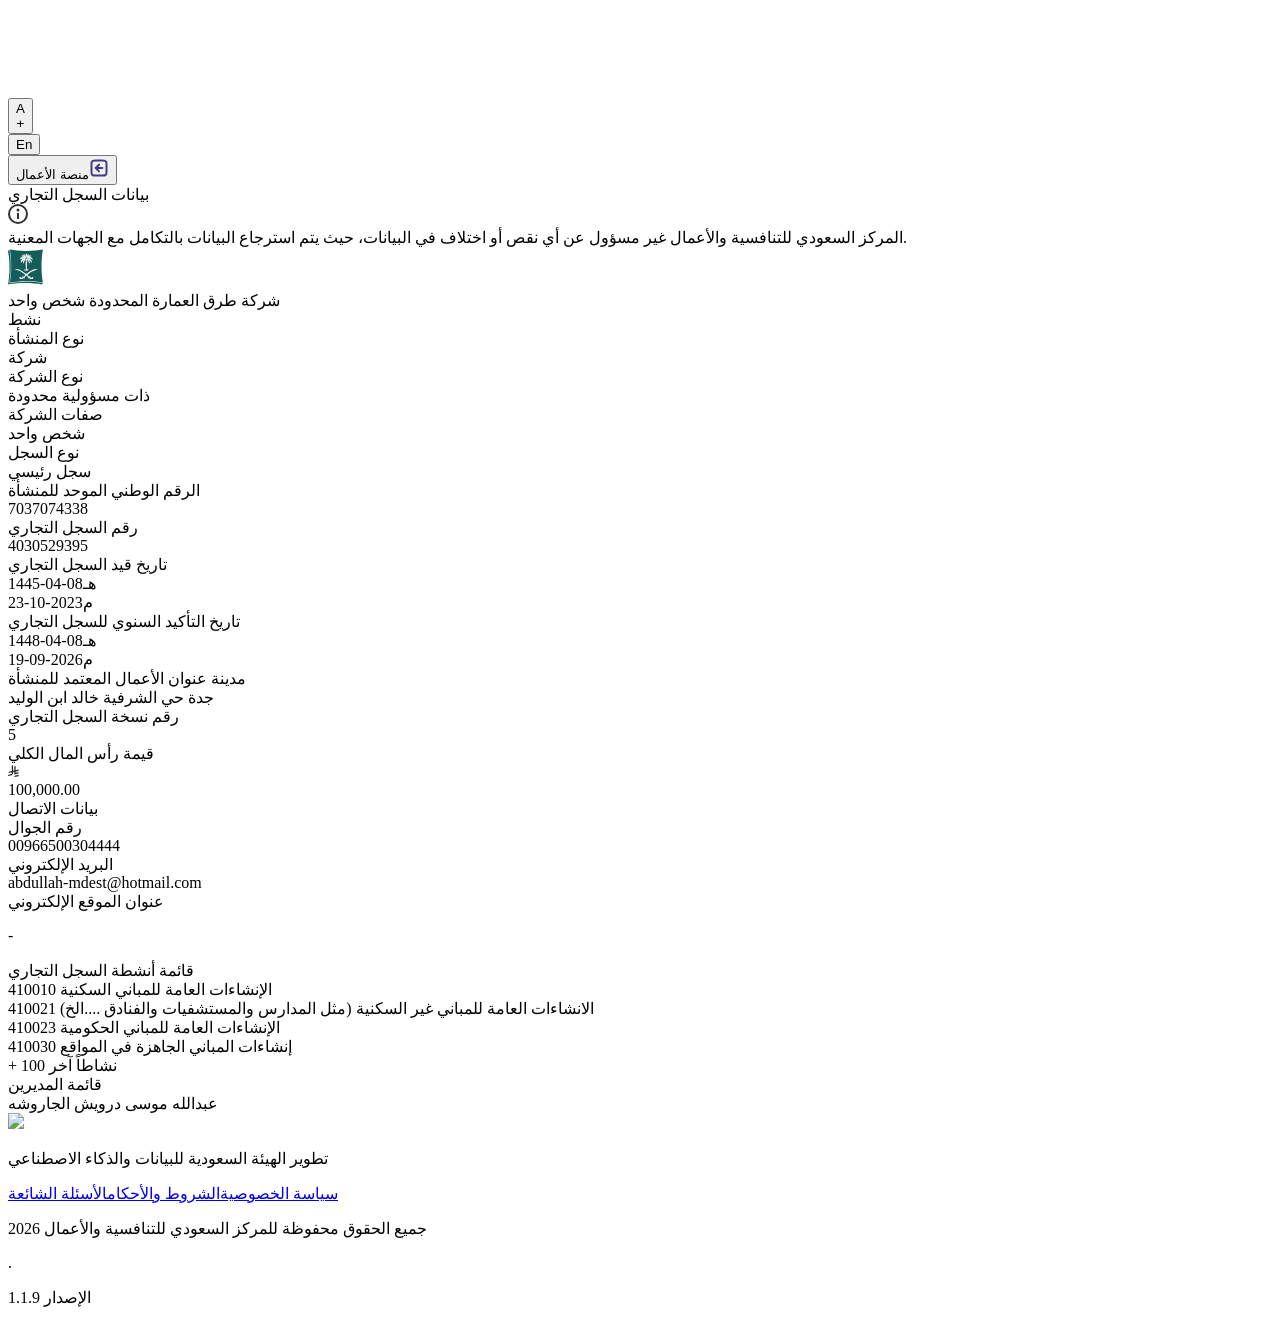
==== commit 30069518: "go" ====
--- a/index.html
+++ b/index.html
@@ -14,25 +14,48 @@
 })();
 </script><script>
 (function () {
-  var assetRoot = /^\/(?:assets|css|js|images|fonts|media)(?:\/|$)/;
-  function resolve(value) {
-    if (typeof value !== 'string' || !assetRoot.test(value)) return value;
-    return (window.__CLONED_DEPLOYMENT_BASE__ || '') + value;
+  var assetPath = /^(?:\/)?(?:assets|css|js|images|fonts|media)(?:\/|$)/;
+
+  function isAssetPath(value) {
+    return typeof value === 'string' && assetPath.test(value);
   }
+
+  function normalizeAssetPath(value) {
+    if (typeof value !== 'string' || !value) return value;
+
+    var raw = value.trim();
+
+    try {
+      var parsed = new URL(raw, location.href);
+      if (isAssetPath(parsed.pathname)) {
+        return (window.__CLONED_DEPLOYMENT_BASE__ || '') + parsed.pathname + parsed.search + parsed.hash;
+      }
+    } catch (_) {}
+
+    var stripped = raw.replace(/^[a-z]+:\/\/[^/]+/i, '');
+    if (isAssetPath(stripped)) {
+      return (window.__CLONED_DEPLOYMENT_BASE__ || '') + (stripped.startsWith('/') ? stripped : '/' + stripped);
+    }
+
+    return value;
+  }
+
   function resolveCss(value) {
-    return typeof value === 'string'
-      ? value.replace(/url\((['"]?)\/(assets|css|js|images|fonts|media)\//gi, function (_, quote, folder) {
-          return 'url(' + quote + (window.__CLONED_DEPLOYMENT_BASE__ || '') + '/' + folder + '/';
-        })
-      : value;
+    if (typeof value !== 'string') return value;
+    return value.replace(/url\\((['"]?)(.*?)\\1\\)/gi, function (match, quote, raw) {
+      var resolved = normalizeAssetPath(raw.trim());
+      return resolved === raw.trim() ? match : 'url(' + quote + resolved + quote + ')';
+    });
   }
+
   var setAttribute = Element.prototype.setAttribute;
   Element.prototype.setAttribute = function (name, value) {
     var attribute = String(name).toLowerCase();
-    if (attribute === 'src' || attribute === 'href' || attribute === 'poster' || attribute === 'data') value = resolve(value);
+    if (attribute === 'src' || attribute === 'href' || attribute === 'poster' || attribute === 'data') value = normalizeAssetPath(value);
     if (attribute === 'style') value = resolveCss(value);
     return setAttribute.call(this, name, value);
   };
+
   [['HTMLImageElement', 'src'], ['HTMLScriptElement', 'src'], ['HTMLLinkElement', 'href'], ['HTMLSourceElement', 'src'], ['HTMLVideoElement', 'poster'], ['HTMLAudioElement', 'src']].forEach(function (entry) {
     var Type = window[entry[0]];
     if (!Type) return;
@@ -42,20 +65,23 @@
       configurable: true,
       enumerable: descriptor.enumerable,
       get: descriptor.get,
-      set: function (value) { return descriptor.set.call(this, resolve(value)); }
+      set: function (value) { return descriptor.set.call(this, normalizeAssetPath(value)); }
     });
   });
+
   var originalFetch = window.fetch && window.fetch.bind(window);
   if (originalFetch) window.fetch = function (input, init) {
-    if (typeof input === 'string') input = resolve(input);
-    else if (input && input.url) input = new Request(resolve(input.url), input);
+    if (typeof input === 'string') input = normalizeAssetPath(input);
+    else if (input && input.url) input = new Request(normalizeAssetPath(input.url), input);
     return originalFetch(input, init);
   };
+
   var open = XMLHttpRequest.prototype.open;
   XMLHttpRequest.prototype.open = function (method, url) {
-    arguments[1] = resolve(url);
+    arguments[1] = normalizeAssetPath(url);
     return open.apply(this, arguments);
   };
+
   var setProperty = CSSStyleDeclaration.prototype.setProperty;
   CSSStyleDeclaration.prototype.setProperty = function (name, value, priority) {
     return setProperty.call(this, name, resolveCss(value), priority);
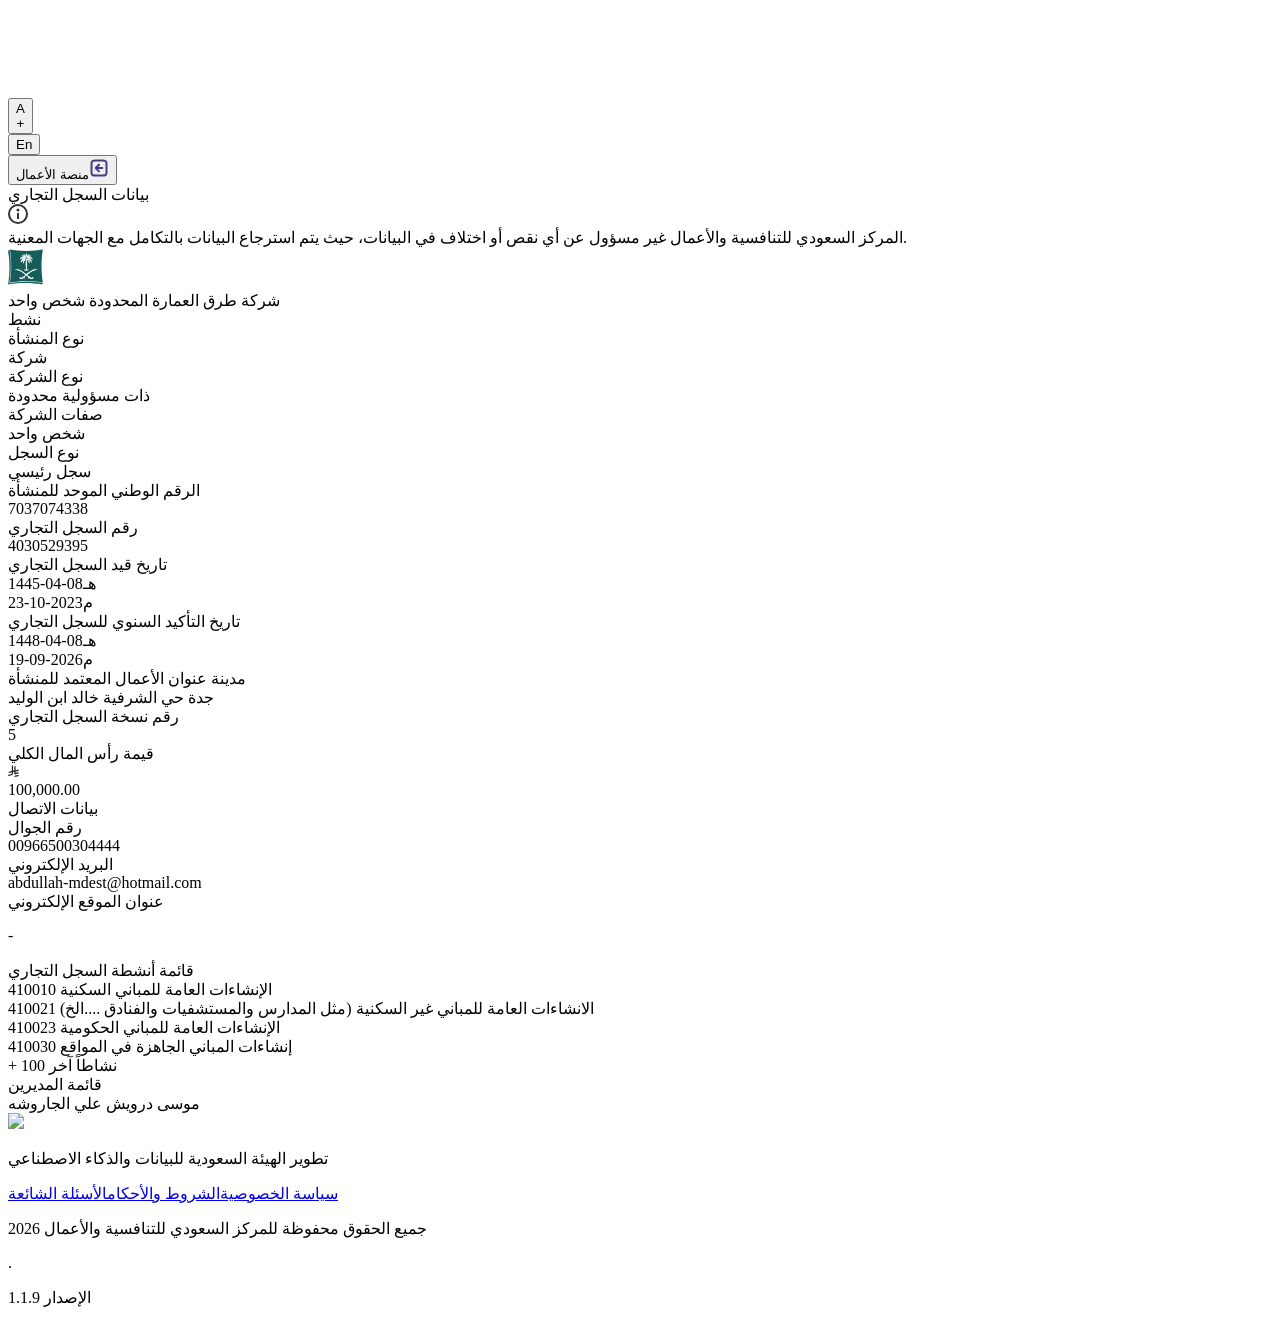
==== commit a5e624d9: "go" ====
--- a/index.html
+++ b/index.html
@@ -98,7 +98,7 @@
     "headers": {
       "content-type": "application/json; charset=utf-8"
     },
-    "body": "{\"data\":{\"crInformation\":{\"isRestricted\":false,\"crNationalNumber\":\"7037074338\",\"crNumber\":\"4030529395\",\"encryptedCrNumber\":\"eE5QN3dBNzZJZDFUYi92cWNGUFlhdz09\",\"ownerNameAr\":null,\"ownerNameEn\":null,\"ownerIdentifierNumber\":null,\"ownerIdentifierTypeNameAr\":null,\"ownerIdentifierTypeNameEn\":null,\"versionNo\":5,\"entityFullNameAr\":\"شركة طرق العمارة المحدودة شخص واحد\",\"entityFullNameEn\":\"turuq alimara Company Ltd. shakhs wahid\",\"capital\":100000,\"companyDuration\":0,\"isMain\":true,\"mainCRNationalNumber\":null,\"mainCRNumber\":null,\"isLicenseBased\":true,\"inLiquidationProcess\":false,\"hasEcommerce\":false,\"isListed\":false,\"entityNameLang\":{\"entityNameLangID\":1,\"entityNameLangDescAr\":\"اللغة العربية\",\"entityNameLangDescEn\":\"Arabic Language\"},\"entityType\":{\"entityTypeID\":1,\"entityTypeDescAr\":\"شركة\",\"entityTypeDescEn\":\"Company\"},\"capitalCurrency\":{\"capitalCurrencyID\":1,\"capitalCurrencyDescAr\":\"ريال سعودي\",\"capitalCurrencyDescEn\":\"Saudi Riyal\"},\"companyForm\":{\"companyFormID\":1,\"companyFormDescriptionAr\":\"ذات مسؤولية محدودة\",\"companyFormDescriptionEn\":\"Limited liability company\"},\"companyCharacterList\":[{\"companyCharacterID\":1,\"companyCharacterDescriptionAr\":\"شخص واحد\",\"companyCharacterDescriptionEn\":\"One person\"}],\"partnersNationality\":{\"partnersNationalityID\":4,\"partnersNationalityDescAr\":\"مختلطة\",\"partnersNationalityDescEn\":\"Mixed\"},\"lastModificationDate\":{\"lastModificationDateGregorian\":\"2026-06-09\",\"lastModificationDateHijri\":\"23-12-1447\"},\"crIssueDate\":{\"crIssueDateGregorian\":\"2023-10-23\",\"crIssueDateHijri\":\"08-04-1445\"},\"crConfirmDate\":{\"crConfirmDateGregorian\":\"2026-09-19\",\"crConfirmDateHijri\":\"08-04-1448\"},\"crStatus\":{\"crStatusID\":1,\"crStatusDescAr\":\"نشط\",\"crStatusDescEn\":\"Active\"},\"crDeleteDate\":null,\"crDeleteReasons\":[]},\"crActivities\":{\"fullActivitiesText\":null,\"activitiesType\":{\"activitiesTypeID\":\"2\",\"activitiesTypeDescriptionAr\":\"Isic\",\"activitiesTypeDescriptionEn\":\"Isic\"},\"activityList\":[{\"activityID\":\"410010\",\"activityDescriptionAr\":\"الإنشاءات العامة للمباني السكنية\",\"activityDescriptionEn\":\"Construction of all types of residential buildings\",\"isPreLicenseIssued\":false,\"isPostLicenseIssued\":false},{\"activityID\":\"410021\",\"activityDescriptionAr\":\"الانشاءات العامة للمباني غير السكنية (مثل المدارس والمستشفيات والفنادق ....الخ)\",\"activityDescriptionEn\":\"General construction of non residential buildings such as schools hospitals hotels etc\",\"isPreLicenseIssued\":false,\"isPostLicenseIssued\":false},{\"activityID\":\"410023\",\"activityDescriptionAr\":\"الإنشاءات العامة للمباني الحكومية\",\"activityDescriptionEn\":\"General constructions of government buildings\",\"isPreLicenseIssued\":false,\"isPostLicenseIssued\":false},{\"activityID\":\"410030\",\"activityDescriptionAr\":\"إنشاءات المباني الجاهزة في المواقع\",\"activityDescriptionEn\":\"Erection of prefabricated constructions on the site\",\"isPreLicenseIssued\":false,\"isPostLicenseIssued\":false},{\"activityID\":\"410040\",\"activityDescriptionAr\":\"ترميمات المباني السكنية والغير سكنية\",\"activityDescriptionEn\":\"remodeling or renovating existing residential and non residential structures\",\"isPreLicenseIssued\":false,\"isPostLicenseIssued\":false},{\"activityID\":\"421010\",\"activityDescriptionAr\":\"إنشاء الطرق والشوارع والارصفة ومستلزمات الطرق\",\"activityDescriptionEn\":\"Construction of motorways, streets, roads, other vehicular and pedestrian ways\",\"isPreLicenseIssued\":false,\"isPostLicenseIssued\":false},{\"activityID\":\"421020\",\"activityDescriptionAr\":\"إنشاء الجسور والانفاق\",\"activityDescriptionEn\":\"Construction of bridges or tunnels\",\"isPreLicenseIssued\":false,\"isPostLicenseIssued\":false},{\"activityID\":\"421051\",\"activityDescriptionAr\":\"إصلاح وصيانة الطرق والشوارع والأرصفة ومستلزمات الطرق\",\"activityDescriptionEn\":\"Repair and maintenance of motorways, streets, roads, other vehicular and pedestrian ways\",\"isPreLicenseIssued\":false,\"isPostLicenseIssued\":false},{\"activityID\":\"421052\",\"activityDescriptionAr\":\"إصلاح وصيانة الجسور والأنفاق\",\"activityDescriptionEn\":\"Repair and maintenance of bridges or tunnels\",\"isPreLicenseIssued\":false,\"isPostLicenseIssued\":false},{\"activityID\":\"422010\",\"activityDescriptionAr\":\"تمديد الانابيب باختلاف انواعها للكهرباء والاتصالات وغيرها\",\"activityDescriptionEn\":\"Long-distance pipelines, communication and power lines\",\"isPreLicenseIssued\":false,\"isPostLicenseIssued\":false},{\"activityID\":\"422020\",\"activityDescriptionAr\":\"تمديد انابيب النفط والغاز\",\"activityDescriptionEn\":\"Long-distance oil and gas pipelines\",\"isPreLicenseIssued\":false,\"isPostLicenseIssued\":false},{\"activityID\":\"422031\",\"activityDescriptionAr\":\"تمديدات خطوط المياه بين المدن وداخلها وإنشاء شبكات جديدة\",\"activityDescriptionEn\":\"Transfer of non-hazardous industrial waste\",\"isPreLicenseIssued\":false,\"isPostLicenseIssued\":false},{\"activityID\":\"422032\",\"activityDescriptionAr\":\"إنشاء المحطات والخطوط الرئيسية لتوزيع المياه\",\"activityDescriptionEn\":\"142\\t422032\\tإنشاء واصلاح المحطات والخطوط الرئيسية لتوزيع المياه\\tConstruction of main lines and stations of water distribution\",\"isPreLicenseIssued\":false,\"isPostLicenseIssued\":false},{\"activityID\":\"422033\",\"activityDescriptionAr\":\"إصلاح وصيانة المحطات والشبكات والخطوط الرئيسية لتوزيع المياه\",\"activityDescriptionEn\":\"Repair and maintenance of water distribution stations, networks and main lines\",\"isPreLicenseIssued\":false,\"isPostLicenseIssued\":false},{\"activityID\":\"422041\",\"activityDescriptionAr\":\"إنشاء قنوات الري والسقي وأبراج تخزين المياه الرئيسية\",\"activityDescriptionEn\":\"Construction of irrigation systems (canals), water main storage towers\",\"isPreLicenseIssued\":false,\"isPostLicenseIssued\":false},{\"activityID\":\"422042\",\"activityDescriptionAr\":\"حفر آبار المياه الأنبوبية\",\"activityDescriptionEn\":\"Drilling of tubular water wells\",\"isPreLicenseIssued\":false,\"isPostLicenseIssued\":false},{\"activityID\":\"422043\",\"activityDescriptionAr\":\"حفر آبار المياه اليدوية\",\"activityDescriptionEn\":\"Drilling of manual water wells\",\"isPreLicenseIssued\":false,\"isPostLicenseIssued\":false},{\"activityID\":\"422044\",\"activityDescriptionAr\":\"إصلاح وصيانة قنوات الري والسقي وأبراج تخزين المياه الرئيسية\",\"activityDescriptionEn\":\"Repair and maintenance of irrigation systems (canals), water main storage towers\",\"isPreLicenseIssued\":false,\"isPostLicenseIssued\":false},{\"activityID\":\"422045\",\"activityDescriptionAr\":\"إصلاح وصيانة محطات ومشاريع الصرف الصحي وشبكات المجاري والمضخات\",\"activityDescriptionEn\":\"Repair and maintenance of sewer systems, sewage disposal plants and pumping station\",\"isPreLicenseIssued\":false,\"isPostLicenseIssued\":false},{\"activityID\":\"422046\",\"activityDescriptionAr\":\"إصلاح وصيانة محطات الطاقة الكهربائية والمحولات\",\"activityDescriptionEn\":\"Repair and maintenance of power plants\",\"isPreLicenseIssued\":false,\"isPostLicenseIssued\":false},{\"activityID\":\"422047\",\"activityDescriptionAr\":\"إصلاح وصيانة محطات وأبراج الاتصالات السلكية واللاسلكية والرادار\",\"activityDescriptionEn\":\"Repair and maintenance of wired and wireless communication stations and radars\",\"isPreLicenseIssued\":false,\"isPostLicenseIssued\":false},{\"activityID\":\"422050\",\"activityDescriptionAr\":\"إنشاء محطات ومشاريع الصرف الصحي وشبكات المجاري والمضخات\",\"activityDescriptionEn\":\"Construction of sewer systems, sewage disposal plants and pumping stations\",\"isPreLicenseIssued\":false,\"isPostLicenseIssued\":false},{\"activityID\":\"422060\",\"activityDescriptionAr\":\"إنشاء وإقامة محطات الطاقة الكهربائية والمحولات\",\"activityDescriptionEn\":\"Construction and establishment of electrical power stations and transformers\",\"isPreLicenseIssued\":false,\"isPostLicenseIssued\":false},{\"activityID\":\"422070\",\"activityDescriptionAr\":\"إنشاء وإقامة محطات وأبراج الاتصالات السلكية واللاسلكية والرادار\",\"activityDescriptionEn\":\"Construction and establishment of telecommunications and radar stations and towers\",\"isPreLicenseIssued\":false,\"isPostLicenseIssued\":false},{\"activityID\":\"429010\",\"activityDescriptionAr\":\"إنشاء محطات التكرير والبتروكيماويات والمصافي\",\"activityDescriptionEn\":\"Construction of refineries and petrochemical plants\",\"isPreLicenseIssued\":false,\"isPostLicenseIssued\":false},{\"activityID\":\"429020\",\"activityDescriptionAr\":\"إنشاء أرصفة الموانئ والمرافق البحرية\",\"activityDescriptionEn\":\"Construction of harbor and river works\",\"isPreLicenseIssued\":false,\"isPostLicenseIssued\":false},{\"activityID\":\"429030\",\"activityDescriptionAr\":\"إنشاء المواني والمراسي السياحية (المارينا)\",\"activityDescriptionEn\":\"Construction of pleasure ports (marinas)\",\"isPreLicenseIssued\":false,\"isPostLicenseIssued\":false},{\"activityID\":\"429040\",\"activityDescriptionAr\":\"إنشاء السدود\",\"activityDescriptionEn\":\"Construction of dams\",\"isPreLicenseIssued\":false,\"isPostLicenseIssued\":false},{\"activityID\":\"429050\",\"activityDescriptionAr\":\"تنظيف الممرات المائية\",\"activityDescriptionEn\":\"Dredging of waterways\",\"isPreLicenseIssued\":false,\"isPostLicenseIssued\":false},{\"activityID\":\"429060\",\"activityDescriptionAr\":\"إنشاء كاسرات الأمواج والحماية للأرصفة\",\"activityDescriptionEn\":\"Construction of dykes\",\"isPreLicenseIssued\":false,\"isPostLicenseIssued\":false},{\"activityID\":\"429071\",\"activityDescriptionAr\":\"الانشاءات العامة الرياضية وتشمل الملاعب\",\"activityDescriptionEn\":\"Public sports structures including play grounds\",\"isPreLicenseIssued\":false,\"isPostLicenseIssued\":false},{\"activityID\":\"429072\",\"activityDescriptionAr\":\"أعمال تشييد الميادين العسكرية\",\"activityDescriptionEn\":\"Construction of military fields\",\"isPreLicenseIssued\":false,\"isPostLicenseIssued\":false},{\"activityID\":\"429073\",\"activityDescriptionAr\":\"إصلاح وصيانة السدود\",\"activityDescriptionEn\":\"Repair and maintenance of dams\",\"isPreLicenseIssued\":false,\"isPostLicenseIssued\":false},{\"activityID\":\"429074\",\"activityDescriptionAr\":\"إصلاح وصيانة أرصفة الموانئ والمرافق البحرية\",\"activityDescriptionEn\":\"Repair and maintenance of port piers and marine facilities\",\"isPreLicenseIssued\":false,\"isPostLicenseIssued\":false},{\"activityID\":\"431101\",\"activityDescriptionAr\":\"هدم وإزالة المباني وغيرها\",\"activityDescriptionEn\":\"Demolition or wrecking of buildings and other structures\",\"isPreLicenseIssued\":false,\"isPostLicenseIssued\":false},{\"activityID\":\"431210\",\"activityDescriptionAr\":\"اعداد وتجهيز المواقع من الحفر والتسوية\",\"activityDescriptionEn\":\"Drilling and earth moving for site preparation purposes\",\"isPreLicenseIssued\":false,\"isPostLicenseIssued\":false},{\"activityID\":\"431220\",\"activityDescriptionAr\":\"صب القواعد والاساسات\",\"activityDescriptionEn\":\"Landfill\",\"isPreLicenseIssued\":false,\"isPostLicenseIssued\":false},{\"activityID\":\"431230\",\"activityDescriptionAr\":\"سحب المياه الجوفية وتجفيف المواقع\",\"activityDescriptionEn\":\"Building site drainage\",\"isPreLicenseIssued\":false,\"isPostLicenseIssued\":false},{\"activityID\":\"431240\",\"activityDescriptionAr\":\"القطع الصخري باستخدام المواد المتفجرة\",\"activityDescriptionEn\":\"Rock cutting by using explosive materials\",\"isPreLicenseIssued\":false,\"isPostLicenseIssued\":false},{\"activityID\":\"432111\",\"activityDescriptionAr\":\"تمديد الاسلاك الكهربائية\",\"activityDescriptionEn\":\"Electrical wiring\",\"isPreLicenseIssued\":false,\"isPostLicenseIssued\":false},{\"activityID\":\"432112\",\"activityDescriptionAr\":\"تمديد  اسلاك الاتصالات\",\"activityDescriptionEn\":\"Telecommunications wiring\",\"isPreLicenseIssued\":false,\"isPostLicenseIssued\":false},{\"activityID\":\"432113\",\"activityDescriptionAr\":\"تمديدات  الشبكات\",\"activityDescriptionEn\":\"Network wiring\",\"isPreLicenseIssued\":false,\"isPostLicenseIssued\":false},{\"activityID\":\"432121\",\"activityDescriptionAr\":\"تركيب وتمديد شبكات التلفزيون والستلايت\",\"activityDescriptionEn\":\"Installation of satellite dishes\",\"isPreLicenseIssued\":false,\"isPostLicenseIssued\":false},{\"activityID\":\"432122\",\"activityDescriptionAr\":\"تركيب وتمديد شبكات الكمبيوتر والاتصالات\",\"activityDescriptionEn\":\"Installation of computer network and cable television wiring\",\"isPreLicenseIssued\":false,\"isPostLicenseIssued\":false},{\"activityID\":\"432131\",\"activityDescriptionAr\":\"تركيب انظمة الاضاءة\",\"activityDescriptionEn\":\"Installation of lighting systems\",\"isPreLicenseIssued\":false,\"isPostLicenseIssued\":false},{\"activityID\":\"432132\",\"activityDescriptionAr\":\"تركيب وصيانة أجهزة ومعدات الإنذار من الحريق\",\"activityDescriptionEn\":\"Installation and maintenance of fire alarms devices and equipment\",\"isPreLicenseIssued\":false,\"isPostLicenseIssued\":false},{\"activityID\":\"432134\",\"activityDescriptionAr\":\"تركيب وصيانة الأجهزة الأمنية\",\"activityDescriptionEn\":\"Installation and maintenance of safety devices\",\"isPreLicenseIssued\":false,\"isPostLicenseIssued\":false},{\"activityID\":\"432135\",\"activityDescriptionAr\":\"تركيب وصيانة أجهزة السلامة المرورية\",\"activityDescriptionEn\":\"Installation and maintenance of traffic safety devices\",\"isPreLicenseIssued\":false,\"isPostLicenseIssued\":false},{\"activityID\":\"432210\",\"activityDescriptionAr\":\"تركيب انظمة التدفئة بالكهرباء اوالغاز اوالزيت وصيانتها واصلاحها\",\"activityDescriptionEn\":\"Installation, maintenance and repair of heating systems (electric, gas and oil)\",\"isPreLicenseIssued\":false,\"isPostLicenseIssued\":false},{\"activityID\":\"432220\",\"activityDescriptionAr\":\"تركيب شبكات الطاقة الشمسية وصيانتها واصلاحها\",\"activityDescriptionEn\":\"Installation, maintenance and repair of solar energy collectors\",\"isPreLicenseIssued\":false,\"isPostLicenseIssued\":false},{\"activityID\":\"432230\",\"activityDescriptionAr\":\"تركيب الادوات الصحية وصيانتها واصلاحها\",\"activityDescriptionEn\":\"Installation maintenance and repair of plumbing and sanitary equipment\",\"isPreLicenseIssued\":false,\"isPostLicenseIssued\":false},{\"activityID\":\"432240\",\"activityDescriptionAr\":\"تركيب انظمة التبريد وتكييف الهواء وصيانتها واصلاحها\",\"activityDescriptionEn\":\"Installation, maintenance and repair of refrigeration or air-conditioning equipment\",\"isPreLicenseIssued\":false,\"isPostLicenseIssued\":false},{\"activityID\":\"432251\",\"activityDescriptionAr\":\"تمديدات انابيب الغاز وصيانتها واصلاحها\",\"activityDescriptionEn\":\"Installation, maintenance and repair of gas fittings\",\"isPreLicenseIssued\":false,\"isPostLicenseIssued\":false},{\"activityID\":\"432252\",\"activityDescriptionAr\":\"تمديدات انابيب البخار وصيانتها واصلاحها\",\"activityDescriptionEn\":\"Installation, maintenance and repair of steam piping\",\"isPreLicenseIssued\":false,\"isPostLicenseIssued\":false},{\"activityID\":\"432253\",\"activityDescriptionAr\":\"تمديدات انابيب الحريق وصيانتها واصلاحها\",\"activityDescriptionEn\":\"Installation, maintenance and repair of fire sprinkler systems\",\"isPreLicenseIssued\":false,\"isPostLicenseIssued\":false},{\"activityID\":\"432254\",\"activityDescriptionAr\":\"تمديدات انابيب الري وصيانتها واصلاحها\",\"activityDescriptionEn\":\"Installation, maintenance and repair of lawn sprinkler systems\",\"isPreLicenseIssued\":false,\"isPostLicenseIssued\":false},{\"activityID\":\"432260\",\"activityDescriptionAr\":\"تركيب وتمديد انابيب تكييف الهواء وصيانتها واصلاحها\",\"activityDescriptionEn\":\"Installation maintenance and repair of air conditioning ducts\",\"isPreLicenseIssued\":false,\"isPostLicenseIssued\":false},{\"activityID\":\"432911\",\"activityDescriptionAr\":\"تركيب وصيانة المصاعد\",\"activityDescriptionEn\":\"Installation and maintenance of elevators\",\"isPreLicenseIssued\":false,\"isPostLicenseIssued\":false},{\"activityID\":\"432912\",\"activityDescriptionAr\":\"تركيب وإصلاح وصيانة السلالم المتحركة والسيور الناقلة و الارضية\",\"activityDescriptionEn\":\"Installation, repair and maintenance of escalators, conveyor and ground belts\",\"isPreLicenseIssued\":false,\"isPostLicenseIssued\":false},{\"activityID\":\"432920\",\"activityDescriptionAr\":\"تركيب وإصلاح وصيانة الابواب الاوتوماتيكية\",\"activityDescriptionEn\":\"Installation, repair and maintenance of automated and revolving doors\",\"isPreLicenseIssued\":false,\"isPostLicenseIssued\":false},{\"activityID\":\"432930\",\"activityDescriptionAr\":\"تركيب وإصلاح وصيانة مانعه الصواعق\",\"activityDescriptionEn\":\"Installation, repair and maintenance of lightning conductors\",\"isPreLicenseIssued\":false,\"isPostLicenseIssued\":false},{\"activityID\":\"432940\",\"activityDescriptionAr\":\"تركيب وإصلاح وصيانة انظمة التنظيف المركزية\",\"activityDescriptionEn\":\"Installation, repair and maintenance of vacuum cleaning systems\",\"isPreLicenseIssued\":false,\"isPostLicenseIssued\":false},{\"activityID\":\"432950\",\"activityDescriptionAr\":\"تركيب وإصلاح وصيانة أنظمة العوازل الحرارية والمائية\",\"activityDescriptionEn\":\"Installation, repair and maintenance of thermal, sound or vibration insulation\",\"isPreLicenseIssued\":false,\"isPostLicenseIssued\":false},{\"activityID\":\"432961\",\"activityDescriptionAr\":\"تركيب وصيانة أجهزة الحماية المدنية من الأليات والمعدات الثقيلة الخاصة للتدخل في حوادث انهيارات المباني والزلازل ومعدات ووسائل الوقاية الفردية\",\"activityDescriptionEn\":\"Installation and repair of civil protection devices such as heavy equipment used to control earth quicks and buildings collapse and ways of individual\",\"isPreLicenseIssued\":false,\"isPostLicenseIssued\":false},{\"activityID\":\"432962\",\"activityDescriptionAr\":\"تركيب وصيانة صافرات الإنذار المبكر ومراكز التحكم بها\",\"activityDescriptionEn\":\"Installation and maintenance of early warning sirens and control centres\",\"isPreLicenseIssued\":false,\"isPostLicenseIssued\":false},{\"activityID\":\"432963\",\"activityDescriptionAr\":\"تركيب وصيانة أجهزة ومعدات الإطفاء\",\"activityDescriptionEn\":\"Installation and maintenance of fire equipment\",\"isPreLicenseIssued\":false,\"isPostLicenseIssued\":false},{\"activityID\":\"432972\",\"activityDescriptionAr\":\"تركيب وصيانة أنظمة الرفوف والتخزين\",\"activityDescriptionEn\":\"Installing and Maintaining Storage and shelves Solutions\",\"isPreLicenseIssued\":false,\"isPostLicenseIssued\":false},{\"activityID\":\"433010\",\"activityDescriptionAr\":\"تشطيب المباني\",\"activityDescriptionEn\":\"Building finishing\",\"isPreLicenseIssued\":false,\"isPostLicenseIssued\":false},{\"activityID\":\"433021\",\"activityDescriptionAr\":\"تركيب الابواب والشبابيك وإطارات الابواب  الشرشوب  والدربزينات والسلالم والمطابخ  الخشبية\",\"activityDescriptionEn\":\"Installation of doors (except automated and revolving), windows, door and window frames, fitted kitchens, staircases of wood\",\"isPreLicenseIssued\":false,\"isPostLicenseIssued\":false},{\"activityID\":\"433022\",\"activityDescriptionAr\":\"تركيب الابواب والشبابيك وإطارات الابواب  الشرشوب  والدربزينات والسلالم والمطابخ الالمونيوم\",\"activityDescriptionEn\":\"Installation of doors (except automated and revolving), windows, door and window frames, fitted kitchens, staircases of aluminum\",\"isPreLicenseIssued\":false,\"isPostLicenseIssued\":false},{\"activityID\":\"433023\",\"activityDescriptionAr\":\"تركيب الابواب والشبابيك وإطارات الابواب  الشرشوب  والدربزينات والسلالم والمطابخ  المعدنية\",\"activityDescriptionEn\":\"Installation of doors (except automated and revolving), windows, door and window frames, fitted kitchens, staircases of steel\",\"isPreLicenseIssued\":false,\"isPostLicenseIssued\":false},{\"activityID\":\"433024\",\"activityDescriptionAr\":\"تركيب المظلات والسواتر\",\"activityDescriptionEn\":\"Installation of umbrellas and a fences\",\"isPreLicenseIssued\":false,\"isPostLicenseIssued\":false},{\"activityID\":\"433030\",\"activityDescriptionAr\":\"تركيب الاسقف الداخلية والحواجز وتلبيس الجدران بالأخشاب\",\"activityDescriptionEn\":\"Interior completion such as ceilings, wooden wall coverings, movable partitions, etc.\",\"isPreLicenseIssued\":false,\"isPostLicenseIssued\":false},{\"activityID\":\"433041\",\"activityDescriptionAr\":\"تركيب السيراميك والكاشي\",\"activityDescriptionEn\":\"Installation of ceramic\",\"isPreLicenseIssued\":false,\"isPostLicenseIssued\":false},{\"activityID\":\"433042\",\"activityDescriptionAr\":\"تركيب الرخام\",\"activityDescriptionEn\":\"Installation of marble\",\"isPreLicenseIssued\":false,\"isPostLicenseIssued\":false},{\"activityID\":\"433043\",\"activityDescriptionAr\":\"تركيب الحجر\",\"activityDescriptionEn\":\"Installation of cut stone tiles\",\"isPreLicenseIssued\":false,\"isPostLicenseIssued\":false},{\"activityID\":\"433044\",\"activityDescriptionAr\":\"تركيب القرميد\",\"activityDescriptionEn\":\"Installation of granite\",\"isPreLicenseIssued\":false,\"isPostLicenseIssued\":false},{\"activityID\":\"433045\",\"activityDescriptionAr\":\"جلي وتلميع البلاط والرخام\",\"activityDescriptionEn\":\"Clean and polish tiles and marble\",\"isPreLicenseIssued\":false,\"isPostLicenseIssued\":false},{\"activityID\":\"433051\",\"activityDescriptionAr\":\"تغطية الارضيات خشب الباركيه\",\"activityDescriptionEn\":\"Parquet and other wooden floor coverings\",\"isPreLicenseIssued\":false,\"isPostLicenseIssued\":false},{\"activityID\":\"433052\",\"activityDescriptionAr\":\"تغطية الارضيات بالمطاط والمشمع والبلاستيك\",\"activityDescriptionEn\":\"Carpets and linoleum floor coverings, including of rubber or plastic\",\"isPreLicenseIssued\":false,\"isPostLicenseIssued\":false},{\"activityID\":\"433061\",\"activityDescriptionAr\":\"أعمال وتركيب الديكورات المختلفة\",\"activityDescriptionEn\":\"Works and installation of various decorations\",\"isPreLicenseIssued\":false,\"isPostLicenseIssued\":false},{\"activityID\":\"433062\",\"activityDescriptionAr\":\"أعمال التزيين ولصق  ورق الحائط\",\"activityDescriptionEn\":\"Installation of wallpaper\",\"isPreLicenseIssued\":false,\"isPostLicenseIssued\":false},{\"activityID\":\"433071\",\"activityDescriptionAr\":\"أعمال التجصيص والمساح\",\"activityDescriptionEn\":\"Works of plaster or stucco\",\"isPreLicenseIssued\":false,\"isPostLicenseIssued\":false},{\"activityID\":\"433072\",\"activityDescriptionAr\":\"أعمال الدهانات والطلاء للمباني الداخلية والخارجية\",\"activityDescriptionEn\":\"Interior and exterior painting of buildings\",\"isPreLicenseIssued\":false,\"isPostLicenseIssued\":false},{\"activityID\":\"433073\",\"activityDescriptionAr\":\"أعمال الدهانات والطلاء  لهياكل الهندسة الحديثة\",\"activityDescriptionEn\":\"Painting of civil engineering structures\",\"isPreLicenseIssued\":false,\"isPostLicenseIssued\":false},{\"activityID\":\"433081\",\"activityDescriptionAr\":\"تركيب الزجاج والمرايا للمباني\",\"activityDescriptionEn\":\"Installation of glass, mirrors of buildings\",\"isPreLicenseIssued\":false,\"isPostLicenseIssued\":false},{\"activityID\":\"433082\",\"activityDescriptionAr\":\"تركيب زجاج واجهات الابراج\",\"activityDescriptionEn\":\"Exterior glass installation of towers\",\"isPreLicenseIssued\":false,\"isPostLicenseIssued\":false},{\"activityID\":\"433091\",\"activityDescriptionAr\":\"تنظيف المباني الجديدة بعد الإنشاء\",\"activityDescriptionEn\":\"Cleaning of new buildings after construction\",\"isPreLicenseIssued\":false,\"isPostLicenseIssued\":false},{\"activityID\":\"433092\",\"activityDescriptionAr\":\"التركيبات الداخلية للمحلات والمباني المتحركة والقوارب\",\"activityDescriptionEn\":\"Interior installation of shops, mobile homes, boats etc.\",\"isPreLicenseIssued\":false,\"isPostLicenseIssued\":false},{\"activityID\":\"433093\",\"activityDescriptionAr\":\"تركيب الأثاث\",\"activityDescriptionEn\":\"Installation of furniture\",\"isPreLicenseIssued\":false,\"isPostLicenseIssued\":false},{\"activityID\":\"439011\",\"activityDescriptionAr\":\"أعمال تركيب الطابوق\",\"activityDescriptionEn\":\"Bricklaying\",\"isPreLicenseIssued\":false,\"isPostLicenseIssued\":false},{\"activityID\":\"439012\",\"activityDescriptionAr\":\"أعمال تركيب الصخور\",\"activityDescriptionEn\":\"Stone setting\",\"isPreLicenseIssued\":false,\"isPostLicenseIssued\":false},{\"activityID\":\"439020\",\"activityDescriptionAr\":\"أعمال تركيب السقالات\",\"activityDescriptionEn\":\"Scaffolds erecting\",\"isPreLicenseIssued\":false,\"isPostLicenseIssued\":false},{\"activityID\":\"439030\",\"activityDescriptionAr\":\"إنشاء حمامات السباحة\",\"activityDescriptionEn\":\"Construction of outdoor swimming pools\",\"isPreLicenseIssued\":false,\"isPostLicenseIssued\":false},{\"activityID\":\"439040\",\"activityDescriptionAr\":\"تنظيف المباني بالبخار وتسخين الرمل\",\"activityDescriptionEn\":\"Steam cleaning, sand blasting and similar activities for building exteriors\",\"isPreLicenseIssued\":false,\"isPostLicenseIssued\":false},{\"activityID\":\"439050\",\"activityDescriptionAr\":\"تأجير معدات التشييد والبناء مع مشغل\",\"activityDescriptionEn\":\"Renting of construction machinery and equipment with operator\\n\",\"isPreLicenseIssued\":false,\"isPostLicenseIssued\":false},{\"activityID\":\"439061\",\"activityDescriptionAr\":\"تركيب وصيانة الوحدات المسبقة الشد لإجهادات الخرسانة\",\"activityDescriptionEn\":\"Installation and maintenance of pre-stressed concrete units\",\"isPreLicenseIssued\":false,\"isPostLicenseIssued\":false},{\"activityID\":\"791101\",\"activityDescriptionAr\":\"وكالة السفر والسياحة\",\"activityDescriptionEn\":\"Activities of travel and tourism agencies\",\"isPreLicenseIssued\":false,\"isPostLicenseIssued\":true},{\"activityID\":\"791102\",\"activityDescriptionAr\":\"أنشطة وكالات شركات الطيران\",\"activityDescriptionEn\":\"Activities of airline agencies\",\"isPreLicenseIssued\":false,\"isPostLicenseIssued\":false},{\"activityID\":\"791223\",\"activityDescriptionAr\":\"تنظيم رحلات سياحية\",\"activityDescriptionEn\":\"Organize international tours\",\"isPreLicenseIssued\":false,\"isPostLicenseIssued\":false},{\"activityID\":\"799013\",\"activityDescriptionAr\":\"مبيعات تذاكر السفر البحرية\",\"activityDescriptionEn\":\"Activities of selling tickets to travel by sea\",\"isPreLicenseIssued\":false,\"isPostLicenseIssued\":false},{\"activityID\":\"799014\",\"activityDescriptionAr\":\"حجز وحدات الضيافة\",\"activityDescriptionEn\":\"Reservation of guest units\",\"isPreLicenseIssued\":false,\"isPostLicenseIssued\":false},{\"activityID\":\"799020\",\"activityDescriptionAr\":\"أنشطة الحجز وبيع التذاكر للأحداث الرياضية والترفيهية والمعارض والمؤتمرات\",\"activityDescriptionEn\":\"Ticket sales of entertainment events\",\"isPreLicenseIssued\":false,\"isPostLicenseIssued\":false},{\"activityID\":\"799032\",\"activityDescriptionAr\":\"أنشطة المرشدين السياحيين\",\"activityDescriptionEn\":\"activities of tourist guides\",\"isPreLicenseIssued\":false,\"isPostLicenseIssued\":false}]},\"entityAddress\":{\"addressType\":{\"addressTypeID\":\"1\",\"addressTypeDescriptionAr\":\"عنوان وطني\",\"addressTypeDescriptionEn\":\"National Address\"},\"nationalAddress\":{\"city\":{\"cityId\":\"18\",\"cityNameAr\":\"جدة\",\"cityNameEn\":\"JEDDAH\"},\"district\":{\"districtId\":\"10200018037\",\"districtNameAr\":\"حي الشرفية\",\"districtNameEn\":\"Ash Sharafiyah Dist.\"},\"streetNameAr\":\"خالد ابن الوليد\",\"streetNameEn\":\"Khalid Ibn Al Waleed\",\"buildingNo\":\"7953\",\"unitNo\":\"2\",\"postalCode\":\"22234\",\"additionalNo\":\"4959\"},\"fullAddress\":null},\"capitalDetails\":{\"contributionCapitalDetails\":{\"capitalType\":{\"capitalTypeID\":1,\"capitalTypeDescriptionAr\":\"نقدي\",\"capitalTypeDescriptionEn\":\"Cash\"},\"cashCapital\":100000,\"inkindCapital\":0,\"totalCashContribution\":100,\"totalInkindContribution\":0,\"contributionValue\":1000},\"stockCapitalDetails\":null,\"stockList\":[]},\"contactInformation\":{\"phoneNo\":\"0100000000\",\"mobileNo\":\"00966500304444\",\"email\":\"abdullah-mdest@hotmail.com\",\"websiteURL\":null},\"mangmentInformation\":{\"managementStructure\":{\"managementStructureID\":1,\"managementStructureDescriptionAr\":\"مدير\",\"managementStructureDescriptionEn\":\"Manger\"},\"managerList\":[{\"managerRef\":\"-\",\"identifierTypeId\":2,\"identifierNumber\":\"-\",\"nationalityId\":121,\"isLicensed\":false,\"managerType\":{\"managerTypeID\":4,\"managerTypeDescriptionAr\":\"مقيم\",\"managerTypeDescriptionEn\":\"Resident\"},\"personInfo\":{\"identifierNo\":\"-\",\"titleAr\":null,\"titleEn\":null,\"firstNameAr\":\"عبدالله\",\"fatherNameAr\":\"موسى\",\"grandFatherNameAr\":\"درويش\",\"familyNameAr\":\"الجاروشه\",\"firstNameEn\":\"ABDULLAH\",\"fatherNameEn\":\"MOUSA\",\"grandFatherNameEn\":\"D\",\"familyNameEn\":\"ALJARUSHAH\",\"identifierType\":{\"identifierTypeID\":2,\"identifierTypeDescAr\":\"هوية مقيم\",\"identifierTypeDescEn\":\"Resident ID\"},\"nationality\":{\"nationalityID\":121,\"nationalityDescriptionAr\":\"فلسطيني بوثيقة مصرية\",\"nationalityDescriptionEn\":\"Palestinian Egyptian\",\"isSaudi\":false,\"isGulf\":false}},\"managerPositionList\":[]}]},\"liquidatorList\":[]},\"error\":null}",
+    "body": "{\"data\":{\"crInformation\":{\"isRestricted\":false,\"crNationalNumber\":\"7037074338\",\"crNumber\":\"4030529395\",\"encryptedCrNumber\":\"eE5QN3dBNzZJZDFUYi92cWNGUFlhdz09\",\"ownerNameAr\":null,\"ownerNameEn\":null,\"ownerIdentifierNumber\":null,\"ownerIdentifierTypeNameAr\":null,\"ownerIdentifierTypeNameEn\":null,\"versionNo\":5,\"entityFullNameAr\":\"شركة طرق العمارة المحدودة شخص واحد\",\"entityFullNameEn\":\"turuq alimara Company Ltd. shakhs wahid\",\"capital\":100000,\"companyDuration\":0,\"isMain\":true,\"mainCRNationalNumber\":null,\"mainCRNumber\":null,\"isLicenseBased\":true,\"inLiquidationProcess\":false,\"hasEcommerce\":false,\"isListed\":false,\"entityNameLang\":{\"entityNameLangID\":1,\"entityNameLangDescAr\":\"اللغة العربية\",\"entityNameLangDescEn\":\"Arabic Language\"},\"entityType\":{\"entityTypeID\":1,\"entityTypeDescAr\":\"شركة\",\"entityTypeDescEn\":\"Company\"},\"capitalCurrency\":{\"capitalCurrencyID\":1,\"capitalCurrencyDescAr\":\"ريال سعودي\",\"capitalCurrencyDescEn\":\"Saudi Riyal\"},\"companyForm\":{\"companyFormID\":1,\"companyFormDescriptionAr\":\"ذات مسؤولية محدودة\",\"companyFormDescriptionEn\":\"Limited liability company\"},\"companyCharacterList\":[{\"companyCharacterID\":1,\"companyCharacterDescriptionAr\":\"شخص واحد\",\"companyCharacterDescriptionEn\":\"One person\"}],\"partnersNationality\":{\"partnersNationalityID\":4,\"partnersNationalityDescAr\":\"مختلطة\",\"partnersNationalityDescEn\":\"Mixed\"},\"lastModificationDate\":{\"lastModificationDateGregorian\":\"2026-06-09\",\"lastModificationDateHijri\":\"23-12-1447\"},\"crIssueDate\":{\"crIssueDateGregorian\":\"2023-10-23\",\"crIssueDateHijri\":\"08-04-1445\"},\"crConfirmDate\":{\"crConfirmDateGregorian\":\"2026-09-19\",\"crConfirmDateHijri\":\"08-04-1448\"},\"crStatus\":{\"crStatusID\":1,\"crStatusDescAr\":\"نشط\",\"crStatusDescEn\":\"Active\"},\"crDeleteDate\":null,\"crDeleteReasons\":[]},\"crActivities\":{\"fullActivitiesText\":null,\"activitiesType\":{\"activitiesTypeID\":\"2\",\"activitiesTypeDescriptionAr\":\"Isic\",\"activitiesTypeDescriptionEn\":\"Isic\"},\"activityList\":[{\"activityID\":\"410010\",\"activityDescriptionAr\":\"الإنشاءات العامة للمباني السكنية\",\"activityDescriptionEn\":\"Construction of all types of residential buildings\",\"isPreLicenseIssued\":false,\"isPostLicenseIssued\":false},{\"activityID\":\"410021\",\"activityDescriptionAr\":\"الانشاءات العامة للمباني غير السكنية (مثل المدارس والمستشفيات والفنادق ....الخ)\",\"activityDescriptionEn\":\"General construction of non residential buildings such as schools hospitals hotels etc\",\"isPreLicenseIssued\":false,\"isPostLicenseIssued\":false},{\"activityID\":\"410023\",\"activityDescriptionAr\":\"الإنشاءات العامة للمباني الحكومية\",\"activityDescriptionEn\":\"General constructions of government buildings\",\"isPreLicenseIssued\":false,\"isPostLicenseIssued\":false},{\"activityID\":\"410030\",\"activityDescriptionAr\":\"إنشاءات المباني الجاهزة في المواقع\",\"activityDescriptionEn\":\"Erection of prefabricated constructions on the site\",\"isPreLicenseIssued\":false,\"isPostLicenseIssued\":false},{\"activityID\":\"410040\",\"activityDescriptionAr\":\"ترميمات المباني السكنية والغير سكنية\",\"activityDescriptionEn\":\"remodeling or renovating existing residential and non residential structures\",\"isPreLicenseIssued\":false,\"isPostLicenseIssued\":false},{\"activityID\":\"421010\",\"activityDescriptionAr\":\"إنشاء الطرق والشوارع والارصفة ومستلزمات الطرق\",\"activityDescriptionEn\":\"Construction of motorways, streets, roads, other vehicular and pedestrian ways\",\"isPreLicenseIssued\":false,\"isPostLicenseIssued\":false},{\"activityID\":\"421020\",\"activityDescriptionAr\":\"إنشاء الجسور والانفاق\",\"activityDescriptionEn\":\"Construction of bridges or tunnels\",\"isPreLicenseIssued\":false,\"isPostLicenseIssued\":false},{\"activityID\":\"421051\",\"activityDescriptionAr\":\"إصلاح وصيانة الطرق والشوارع والأرصفة ومستلزمات الطرق\",\"activityDescriptionEn\":\"Repair and maintenance of motorways, streets, roads, other vehicular and pedestrian ways\",\"isPreLicenseIssued\":false,\"isPostLicenseIssued\":false},{\"activityID\":\"421052\",\"activityDescriptionAr\":\"إصلاح وصيانة الجسور والأنفاق\",\"activityDescriptionEn\":\"Repair and maintenance of bridges or tunnels\",\"isPreLicenseIssued\":false,\"isPostLicenseIssued\":false},{\"activityID\":\"422010\",\"activityDescriptionAr\":\"تمديد الانابيب باختلاف انواعها للكهرباء والاتصالات وغيرها\",\"activityDescriptionEn\":\"Long-distance pipelines, communication and power lines\",\"isPreLicenseIssued\":false,\"isPostLicenseIssued\":false},{\"activityID\":\"422020\",\"activityDescriptionAr\":\"تمديد انابيب النفط والغاز\",\"activityDescriptionEn\":\"Long-distance oil and gas pipelines\",\"isPreLicenseIssued\":false,\"isPostLicenseIssued\":false},{\"activityID\":\"422031\",\"activityDescriptionAr\":\"تمديدات خطوط المياه بين المدن وداخلها وإنشاء شبكات جديدة\",\"activityDescriptionEn\":\"Transfer of non-hazardous industrial waste\",\"isPreLicenseIssued\":false,\"isPostLicenseIssued\":false},{\"activityID\":\"422032\",\"activityDescriptionAr\":\"إنشاء المحطات والخطوط الرئيسية لتوزيع المياه\",\"activityDescriptionEn\":\"142\\t422032\\tإنشاء واصلاح المحطات والخطوط الرئيسية لتوزيع المياه\\tConstruction of main lines and stations of water distribution\",\"isPreLicenseIssued\":false,\"isPostLicenseIssued\":false},{\"activityID\":\"422033\",\"activityDescriptionAr\":\"إصلاح وصيانة المحطات والشبكات والخطوط الرئيسية لتوزيع المياه\",\"activityDescriptionEn\":\"Repair and maintenance of water distribution stations, networks and main lines\",\"isPreLicenseIssued\":false,\"isPostLicenseIssued\":false},{\"activityID\":\"422041\",\"activityDescriptionAr\":\"إنشاء قنوات الري والسقي وأبراج تخزين المياه الرئيسية\",\"activityDescriptionEn\":\"Construction of irrigation systems (canals), water main storage towers\",\"isPreLicenseIssued\":false,\"isPostLicenseIssued\":false},{\"activityID\":\"422042\",\"activityDescriptionAr\":\"حفر آبار المياه الأنبوبية\",\"activityDescriptionEn\":\"Drilling of tubular water wells\",\"isPreLicenseIssued\":false,\"isPostLicenseIssued\":false},{\"activityID\":\"422043\",\"activityDescriptionAr\":\"حفر آبار المياه اليدوية\",\"activityDescriptionEn\":\"Drilling of manual water wells\",\"isPreLicenseIssued\":false,\"isPostLicenseIssued\":false},{\"activityID\":\"422044\",\"activityDescriptionAr\":\"إصلاح وصيانة قنوات الري والسقي وأبراج تخزين المياه الرئيسية\",\"activityDescriptionEn\":\"Repair and maintenance of irrigation systems (canals), water main storage towers\",\"isPreLicenseIssued\":false,\"isPostLicenseIssued\":false},{\"activityID\":\"422045\",\"activityDescriptionAr\":\"إصلاح وصيانة محطات ومشاريع الصرف الصحي وشبكات المجاري والمضخات\",\"activityDescriptionEn\":\"Repair and maintenance of sewer systems, sewage disposal plants and pumping station\",\"isPreLicenseIssued\":false,\"isPostLicenseIssued\":false},{\"activityID\":\"422046\",\"activityDescriptionAr\":\"إصلاح وصيانة محطات الطاقة الكهربائية والمحولات\",\"activityDescriptionEn\":\"Repair and maintenance of power plants\",\"isPreLicenseIssued\":false,\"isPostLicenseIssued\":false},{\"activityID\":\"422047\",\"activityDescriptionAr\":\"إصلاح وصيانة محطات وأبراج الاتصالات السلكية واللاسلكية والرادار\",\"activityDescriptionEn\":\"Repair and maintenance of wired and wireless communication stations and radars\",\"isPreLicenseIssued\":false,\"isPostLicenseIssued\":false},{\"activityID\":\"422050\",\"activityDescriptionAr\":\"إنشاء محطات ومشاريع الصرف الصحي وشبكات المجاري والمضخات\",\"activityDescriptionEn\":\"Construction of sewer systems, sewage disposal plants and pumping stations\",\"isPreLicenseIssued\":false,\"isPostLicenseIssued\":false},{\"activityID\":\"422060\",\"activityDescriptionAr\":\"إنشاء وإقامة محطات الطاقة الكهربائية والمحولات\",\"activityDescriptionEn\":\"Construction and establishment of electrical power stations and transformers\",\"isPreLicenseIssued\":false,\"isPostLicenseIssued\":false},{\"activityID\":\"422070\",\"activityDescriptionAr\":\"إنشاء وإقامة محطات وأبراج الاتصالات السلكية واللاسلكية والرادار\",\"activityDescriptionEn\":\"Construction and establishment of telecommunications and radar stations and towers\",\"isPreLicenseIssued\":false,\"isPostLicenseIssued\":false},{\"activityID\":\"429010\",\"activityDescriptionAr\":\"إنشاء محطات التكرير والبتروكيماويات والمصافي\",\"activityDescriptionEn\":\"Construction of refineries and petrochemical plants\",\"isPreLicenseIssued\":false,\"isPostLicenseIssued\":false},{\"activityID\":\"429020\",\"activityDescriptionAr\":\"إنشاء أرصفة الموانئ والمرافق البحرية\",\"activityDescriptionEn\":\"Construction of harbor and river works\",\"isPreLicenseIssued\":false,\"isPostLicenseIssued\":false},{\"activityID\":\"429030\",\"activityDescriptionAr\":\"إنشاء المواني والمراسي السياحية (المارينا)\",\"activityDescriptionEn\":\"Construction of pleasure ports (marinas)\",\"isPreLicenseIssued\":false,\"isPostLicenseIssued\":false},{\"activityID\":\"429040\",\"activityDescriptionAr\":\"إنشاء السدود\",\"activityDescriptionEn\":\"Construction of dams\",\"isPreLicenseIssued\":false,\"isPostLicenseIssued\":false},{\"activityID\":\"429050\",\"activityDescriptionAr\":\"تنظيف الممرات المائية\",\"activityDescriptionEn\":\"Dredging of waterways\",\"isPreLicenseIssued\":false,\"isPostLicenseIssued\":false},{\"activityID\":\"429060\",\"activityDescriptionAr\":\"إنشاء كاسرات الأمواج والحماية للأرصفة\",\"activityDescriptionEn\":\"Construction of dykes\",\"isPreLicenseIssued\":false,\"isPostLicenseIssued\":false},{\"activityID\":\"429071\",\"activityDescriptionAr\":\"الانشاءات العامة الرياضية وتشمل الملاعب\",\"activityDescriptionEn\":\"Public sports structures including play grounds\",\"isPreLicenseIssued\":false,\"isPostLicenseIssued\":false},{\"activityID\":\"429072\",\"activityDescriptionAr\":\"أعمال تشييد الميادين العسكرية\",\"activityDescriptionEn\":\"Construction of military fields\",\"isPreLicenseIssued\":false,\"isPostLicenseIssued\":false},{\"activityID\":\"429073\",\"activityDescriptionAr\":\"إصلاح وصيانة السدود\",\"activityDescriptionEn\":\"Repair and maintenance of dams\",\"isPreLicenseIssued\":false,\"isPostLicenseIssued\":false},{\"activityID\":\"429074\",\"activityDescriptionAr\":\"إصلاح وصيانة أرصفة الموانئ والمرافق البحرية\",\"activityDescriptionEn\":\"Repair and maintenance of port piers and marine facilities\",\"isPreLicenseIssued\":false,\"isPostLicenseIssued\":false},{\"activityID\":\"431101\",\"activityDescriptionAr\":\"هدم وإزالة المباني وغيرها\",\"activityDescriptionEn\":\"Demolition or wrecking of buildings and other structures\",\"isPreLicenseIssued\":false,\"isPostLicenseIssued\":false},{\"activityID\":\"431210\",\"activityDescriptionAr\":\"اعداد وتجهيز المواقع من الحفر والتسوية\",\"activityDescriptionEn\":\"Drilling and earth moving for site preparation purposes\",\"isPreLicenseIssued\":false,\"isPostLicenseIssued\":false},{\"activityID\":\"431220\",\"activityDescriptionAr\":\"صب القواعد والاساسات\",\"activityDescriptionEn\":\"Landfill\",\"isPreLicenseIssued\":false,\"isPostLicenseIssued\":false},{\"activityID\":\"431230\",\"activityDescriptionAr\":\"سحب المياه الجوفية وتجفيف المواقع\",\"activityDescriptionEn\":\"Building site drainage\",\"isPreLicenseIssued\":false,\"isPostLicenseIssued\":false},{\"activityID\":\"431240\",\"activityDescriptionAr\":\"القطع الصخري باستخدام المواد المتفجرة\",\"activityDescriptionEn\":\"Rock cutting by using explosive materials\",\"isPreLicenseIssued\":false,\"isPostLicenseIssued\":false},{\"activityID\":\"432111\",\"activityDescriptionAr\":\"تمديد الاسلاك الكهربائية\",\"activityDescriptionEn\":\"Electrical wiring\",\"isPreLicenseIssued\":false,\"isPostLicenseIssued\":false},{\"activityID\":\"432112\",\"activityDescriptionAr\":\"تمديد  اسلاك الاتصالات\",\"activityDescriptionEn\":\"Telecommunications wiring\",\"isPreLicenseIssued\":false,\"isPostLicenseIssued\":false},{\"activityID\":\"432113\",\"activityDescriptionAr\":\"تمديدات  الشبكات\",\"activityDescriptionEn\":\"Network wiring\",\"isPreLicenseIssued\":false,\"isPostLicenseIssued\":false},{\"activityID\":\"432121\",\"activityDescriptionAr\":\"تركيب وتمديد شبكات التلفزيون والستلايت\",\"activityDescriptionEn\":\"Installation of satellite dishes\",\"isPreLicenseIssued\":false,\"isPostLicenseIssued\":false},{\"activityID\":\"432122\",\"activityDescriptionAr\":\"تركيب وتمديد شبكات الكمبيوتر والاتصالات\",\"activityDescriptionEn\":\"Installation of computer network and cable television wiring\",\"isPreLicenseIssued\":false,\"isPostLicenseIssued\":false},{\"activityID\":\"432131\",\"activityDescriptionAr\":\"تركيب انظمة الاضاءة\",\"activityDescriptionEn\":\"Installation of lighting systems\",\"isPreLicenseIssued\":false,\"isPostLicenseIssued\":false},{\"activityID\":\"432132\",\"activityDescriptionAr\":\"تركيب وصيانة أجهزة ومعدات الإنذار من الحريق\",\"activityDescriptionEn\":\"Installation and maintenance of fire alarms devices and equipment\",\"isPreLicenseIssued\":false,\"isPostLicenseIssued\":false},{\"activityID\":\"432134\",\"activityDescriptionAr\":\"تركيب وصيانة الأجهزة الأمنية\",\"activityDescriptionEn\":\"Installation and maintenance of safety devices\",\"isPreLicenseIssued\":false,\"isPostLicenseIssued\":false},{\"activityID\":\"432135\",\"activityDescriptionAr\":\"تركيب وصيانة أجهزة السلامة المرورية\",\"activityDescriptionEn\":\"Installation and maintenance of traffic safety devices\",\"isPreLicenseIssued\":false,\"isPostLicenseIssued\":false},{\"activityID\":\"432210\",\"activityDescriptionAr\":\"تركيب انظمة التدفئة بالكهرباء اوالغاز اوالزيت وصيانتها واصلاحها\",\"activityDescriptionEn\":\"Installation, maintenance and repair of heating systems (electric, gas and oil)\",\"isPreLicenseIssued\":false,\"isPostLicenseIssued\":false},{\"activityID\":\"432220\",\"activityDescriptionAr\":\"تركيب شبكات الطاقة الشمسية وصيانتها واصلاحها\",\"activityDescriptionEn\":\"Installation, maintenance and repair of solar energy collectors\",\"isPreLicenseIssued\":false,\"isPostLicenseIssued\":false},{\"activityID\":\"432230\",\"activityDescriptionAr\":\"تركيب الادوات الصحية وصيانتها واصلاحها\",\"activityDescriptionEn\":\"Installation maintenance and repair of plumbing and sanitary equipment\",\"isPreLicenseIssued\":false,\"isPostLicenseIssued\":false},{\"activityID\":\"432240\",\"activityDescriptionAr\":\"تركيب انظمة التبريد وتكييف الهواء وصيانتها واصلاحها\",\"activityDescriptionEn\":\"Installation, maintenance and repair of refrigeration or air-conditioning equipment\",\"isPreLicenseIssued\":false,\"isPostLicenseIssued\":false},{\"activityID\":\"432251\",\"activityDescriptionAr\":\"تمديدات انابيب الغاز وصيانتها واصلاحها\",\"activityDescriptionEn\":\"Installation, maintenance and repair of gas fittings\",\"isPreLicenseIssued\":false,\"isPostLicenseIssued\":false},{\"activityID\":\"432252\",\"activityDescriptionAr\":\"تمديدات انابيب البخار وصيانتها واصلاحها\",\"activityDescriptionEn\":\"Installation, maintenance and repair of steam piping\",\"isPreLicenseIssued\":false,\"isPostLicenseIssued\":false},{\"activityID\":\"432253\",\"activityDescriptionAr\":\"تمديدات انابيب الحريق وصيانتها واصلاحها\",\"activityDescriptionEn\":\"Installation, maintenance and repair of fire sprinkler systems\",\"isPreLicenseIssued\":false,\"isPostLicenseIssued\":false},{\"activityID\":\"432254\",\"activityDescriptionAr\":\"تمديدات انابيب الري وصيانتها واصلاحها\",\"activityDescriptionEn\":\"Installation, maintenance and repair of lawn sprinkler systems\",\"isPreLicenseIssued\":false,\"isPostLicenseIssued\":false},{\"activityID\":\"432260\",\"activityDescriptionAr\":\"تركيب وتمديد انابيب تكييف الهواء وصيانتها واصلاحها\",\"activityDescriptionEn\":\"Installation maintenance and repair of air conditioning ducts\",\"isPreLicenseIssued\":false,\"isPostLicenseIssued\":false},{\"activityID\":\"432911\",\"activityDescriptionAr\":\"تركيب وصيانة المصاعد\",\"activityDescriptionEn\":\"Installation and maintenance of elevators\",\"isPreLicenseIssued\":false,\"isPostLicenseIssued\":false},{\"activityID\":\"432912\",\"activityDescriptionAr\":\"تركيب وإصلاح وصيانة السلالم المتحركة والسيور الناقلة و الارضية\",\"activityDescriptionEn\":\"Installation, repair and maintenance of escalators, conveyor and ground belts\",\"isPreLicenseIssued\":false,\"isPostLicenseIssued\":false},{\"activityID\":\"432920\",\"activityDescriptionAr\":\"تركيب وإصلاح وصيانة الابواب الاوتوماتيكية\",\"activityDescriptionEn\":\"Installation, repair and maintenance of automated and revolving doors\",\"isPreLicenseIssued\":false,\"isPostLicenseIssued\":false},{\"activityID\":\"432930\",\"activityDescriptionAr\":\"تركيب وإصلاح وصيانة مانعه الصواعق\",\"activityDescriptionEn\":\"Installation, repair and maintenance of lightning conductors\",\"isPreLicenseIssued\":false,\"isPostLicenseIssued\":false},{\"activityID\":\"432940\",\"activityDescriptionAr\":\"تركيب وإصلاح وصيانة انظمة التنظيف المركزية\",\"activityDescriptionEn\":\"Installation, repair and maintenance of vacuum cleaning systems\",\"isPreLicenseIssued\":false,\"isPostLicenseIssued\":false},{\"activityID\":\"432950\",\"activityDescriptionAr\":\"تركيب وإصلاح وصيانة أنظمة العوازل الحرارية والمائية\",\"activityDescriptionEn\":\"Installation, repair and maintenance of thermal, sound or vibration insulation\",\"isPreLicenseIssued\":false,\"isPostLicenseIssued\":false},{\"activityID\":\"432961\",\"activityDescriptionAr\":\"تركيب وصيانة أجهزة الحماية المدنية من الأليات والمعدات الثقيلة الخاصة للتدخل في حوادث انهيارات المباني والزلازل ومعدات ووسائل الوقاية الفردية\",\"activityDescriptionEn\":\"Installation and repair of civil protection devices such as heavy equipment used to control earth quicks and buildings collapse and ways of individual\",\"isPreLicenseIssued\":false,\"isPostLicenseIssued\":false},{\"activityID\":\"432962\",\"activityDescriptionAr\":\"تركيب وصيانة صافرات الإنذار المبكر ومراكز التحكم بها\",\"activityDescriptionEn\":\"Installation and maintenance of early warning sirens and control centres\",\"isPreLicenseIssued\":false,\"isPostLicenseIssued\":false},{\"activityID\":\"432963\",\"activityDescriptionAr\":\"تركيب وصيانة أجهزة ومعدات الإطفاء\",\"activityDescriptionEn\":\"Installation and maintenance of fire equipment\",\"isPreLicenseIssued\":false,\"isPostLicenseIssued\":false},{\"activityID\":\"432972\",\"activityDescriptionAr\":\"تركيب وصيانة أنظمة الرفوف والتخزين\",\"activityDescriptionEn\":\"Installing and Maintaining Storage and shelves Solutions\",\"isPreLicenseIssued\":false,\"isPostLicenseIssued\":false},{\"activityID\":\"433010\",\"activityDescriptionAr\":\"تشطيب المباني\",\"activityDescriptionEn\":\"Building finishing\",\"isPreLicenseIssued\":false,\"isPostLicenseIssued\":false},{\"activityID\":\"433021\",\"activityDescriptionAr\":\"تركيب الابواب والشبابيك وإطارات الابواب  الشرشوب  والدربزينات والسلالم والمطابخ  الخشبية\",\"activityDescriptionEn\":\"Installation of doors (except automated and revolving), windows, door and window frames, fitted kitchens, staircases of wood\",\"isPreLicenseIssued\":false,\"isPostLicenseIssued\":false},{\"activityID\":\"433022\",\"activityDescriptionAr\":\"تركيب الابواب والشبابيك وإطارات الابواب  الشرشوب  والدربزينات والسلالم والمطابخ الالمونيوم\",\"activityDescriptionEn\":\"Installation of doors (except automated and revolving), windows, door and window frames, fitted kitchens, staircases of aluminum\",\"isPreLicenseIssued\":false,\"isPostLicenseIssued\":false},{\"activityID\":\"433023\",\"activityDescriptionAr\":\"تركيب الابواب والشبابيك وإطارات الابواب  الشرشوب  والدربزينات والسلالم والمطابخ  المعدنية\",\"activityDescriptionEn\":\"Installation of doors (except automated and revolving), windows, door and window frames, fitted kitchens, staircases of steel\",\"isPreLicenseIssued\":false,\"isPostLicenseIssued\":false},{\"activityID\":\"433024\",\"activityDescriptionAr\":\"تركيب المظلات والسواتر\",\"activityDescriptionEn\":\"Installation of umbrellas and a fences\",\"isPreLicenseIssued\":false,\"isPostLicenseIssued\":false},{\"activityID\":\"433030\",\"activityDescriptionAr\":\"تركيب الاسقف الداخلية والحواجز وتلبيس الجدران بالأخشاب\",\"activityDescriptionEn\":\"Interior completion such as ceilings, wooden wall coverings, movable partitions, etc.\",\"isPreLicenseIssued\":false,\"isPostLicenseIssued\":false},{\"activityID\":\"433041\",\"activityDescriptionAr\":\"تركيب السيراميك والكاشي\",\"activityDescriptionEn\":\"Installation of ceramic\",\"isPreLicenseIssued\":false,\"isPostLicenseIssued\":false},{\"activityID\":\"433042\",\"activityDescriptionAr\":\"تركيب الرخام\",\"activityDescriptionEn\":\"Installation of marble\",\"isPreLicenseIssued\":false,\"isPostLicenseIssued\":false},{\"activityID\":\"433043\",\"activityDescriptionAr\":\"تركيب الحجر\",\"activityDescriptionEn\":\"Installation of cut stone tiles\",\"isPreLicenseIssued\":false,\"isPostLicenseIssued\":false},{\"activityID\":\"433044\",\"activityDescriptionAr\":\"تركيب القرميد\",\"activityDescriptionEn\":\"Installation of granite\",\"isPreLicenseIssued\":false,\"isPostLicenseIssued\":false},{\"activityID\":\"433045\",\"activityDescriptionAr\":\"جلي وتلميع البلاط والرخام\",\"activityDescriptionEn\":\"Clean and polish tiles and marble\",\"isPreLicenseIssued\":false,\"isPostLicenseIssued\":false},{\"activityID\":\"433051\",\"activityDescriptionAr\":\"تغطية الارضيات خشب الباركيه\",\"activityDescriptionEn\":\"Parquet and other wooden floor coverings\",\"isPreLicenseIssued\":false,\"isPostLicenseIssued\":false},{\"activityID\":\"433052\",\"activityDescriptionAr\":\"تغطية الارضيات بالمطاط والمشمع والبلاستيك\",\"activityDescriptionEn\":\"Carpets and linoleum floor coverings, including of rubber or plastic\",\"isPreLicenseIssued\":false,\"isPostLicenseIssued\":false},{\"activityID\":\"433061\",\"activityDescriptionAr\":\"أعمال وتركيب الديكورات المختلفة\",\"activityDescriptionEn\":\"Works and installation of various decorations\",\"isPreLicenseIssued\":false,\"isPostLicenseIssued\":false},{\"activityID\":\"433062\",\"activityDescriptionAr\":\"أعمال التزيين ولصق  ورق الحائط\",\"activityDescriptionEn\":\"Installation of wallpaper\",\"isPreLicenseIssued\":false,\"isPostLicenseIssued\":false},{\"activityID\":\"433071\",\"activityDescriptionAr\":\"أعمال التجصيص والمساح\",\"activityDescriptionEn\":\"Works of plaster or stucco\",\"isPreLicenseIssued\":false,\"isPostLicenseIssued\":false},{\"activityID\":\"433072\",\"activityDescriptionAr\":\"أعمال الدهانات والطلاء للمباني الداخلية والخارجية\",\"activityDescriptionEn\":\"Interior and exterior painting of buildings\",\"isPreLicenseIssued\":false,\"isPostLicenseIssued\":false},{\"activityID\":\"433073\",\"activityDescriptionAr\":\"أعمال الدهانات والطلاء  لهياكل الهندسة الحديثة\",\"activityDescriptionEn\":\"Painting of civil engineering structures\",\"isPreLicenseIssued\":false,\"isPostLicenseIssued\":false},{\"activityID\":\"433081\",\"activityDescriptionAr\":\"تركيب الزجاج والمرايا للمباني\",\"activityDescriptionEn\":\"Installation of glass, mirrors of buildings\",\"isPreLicenseIssued\":false,\"isPostLicenseIssued\":false},{\"activityID\":\"433082\",\"activityDescriptionAr\":\"تركيب زجاج واجهات الابراج\",\"activityDescriptionEn\":\"Exterior glass installation of towers\",\"isPreLicenseIssued\":false,\"isPostLicenseIssued\":false},{\"activityID\":\"433091\",\"activityDescriptionAr\":\"تنظيف المباني الجديدة بعد الإنشاء\",\"activityDescriptionEn\":\"Cleaning of new buildings after construction\",\"isPreLicenseIssued\":false,\"isPostLicenseIssued\":false},{\"activityID\":\"433092\",\"activityDescriptionAr\":\"التركيبات الداخلية للمحلات والمباني المتحركة والقوارب\",\"activityDescriptionEn\":\"Interior installation of shops, mobile homes, boats etc.\",\"isPreLicenseIssued\":false,\"isPostLicenseIssued\":false},{\"activityID\":\"433093\",\"activityDescriptionAr\":\"تركيب الأثاث\",\"activityDescriptionEn\":\"Installation of furniture\",\"isPreLicenseIssued\":false,\"isPostLicenseIssued\":false},{\"activityID\":\"439011\",\"activityDescriptionAr\":\"أعمال تركيب الطابوق\",\"activityDescriptionEn\":\"Bricklaying\",\"isPreLicenseIssued\":false,\"isPostLicenseIssued\":false},{\"activityID\":\"439012\",\"activityDescriptionAr\":\"أعمال تركيب الصخور\",\"activityDescriptionEn\":\"Stone setting\",\"isPreLicenseIssued\":false,\"isPostLicenseIssued\":false},{\"activityID\":\"439020\",\"activityDescriptionAr\":\"أعمال تركيب السقالات\",\"activityDescriptionEn\":\"Scaffolds erecting\",\"isPreLicenseIssued\":false,\"isPostLicenseIssued\":false},{\"activityID\":\"439030\",\"activityDescriptionAr\":\"إنشاء حمامات السباحة\",\"activityDescriptionEn\":\"Construction of outdoor swimming pools\",\"isPreLicenseIssued\":false,\"isPostLicenseIssued\":false},{\"activityID\":\"439040\",\"activityDescriptionAr\":\"تنظيف المباني بالبخار وتسخين الرمل\",\"activityDescriptionEn\":\"Steam cleaning, sand blasting and similar activities for building exteriors\",\"isPreLicenseIssued\":false,\"isPostLicenseIssued\":false},{\"activityID\":\"439050\",\"activityDescriptionAr\":\"تأجير معدات التشييد والبناء مع مشغل\",\"activityDescriptionEn\":\"Renting of construction machinery and equipment with operator\\n\",\"isPreLicenseIssued\":false,\"isPostLicenseIssued\":false},{\"activityID\":\"439061\",\"activityDescriptionAr\":\"تركيب وصيانة الوحدات المسبقة الشد لإجهادات الخرسانة\",\"activityDescriptionEn\":\"Installation and maintenance of pre-stressed concrete units\",\"isPreLicenseIssued\":false,\"isPostLicenseIssued\":false},{\"activityID\":\"791101\",\"activityDescriptionAr\":\"وكالة السفر والسياحة\",\"activityDescriptionEn\":\"Activities of travel and tourism agencies\",\"isPreLicenseIssued\":false,\"isPostLicenseIssued\":true},{\"activityID\":\"791102\",\"activityDescriptionAr\":\"أنشطة وكالات شركات الطيران\",\"activityDescriptionEn\":\"Activities of airline agencies\",\"isPreLicenseIssued\":false,\"isPostLicenseIssued\":false},{\"activityID\":\"791223\",\"activityDescriptionAr\":\"تنظيم رحلات سياحية\",\"activityDescriptionEn\":\"Organize international tours\",\"isPreLicenseIssued\":false,\"isPostLicenseIssued\":false},{\"activityID\":\"799013\",\"activityDescriptionAr\":\"مبيعات تذاكر السفر البحرية\",\"activityDescriptionEn\":\"Activities of selling tickets to travel by sea\",\"isPreLicenseIssued\":false,\"isPostLicenseIssued\":false},{\"activityID\":\"799014\",\"activityDescriptionAr\":\"حجز وحدات الضيافة\",\"activityDescriptionEn\":\"Reservation of guest units\",\"isPreLicenseIssued\":false,\"isPostLicenseIssued\":false},{\"activityID\":\"799020\",\"activityDescriptionAr\":\"أنشطة الحجز وبيع التذاكر للأحداث الرياضية والترفيهية والمعارض والمؤتمرات\",\"activityDescriptionEn\":\"Ticket sales of entertainment events\",\"isPreLicenseIssued\":false,\"isPostLicenseIssued\":false},{\"activityID\":\"799032\",\"activityDescriptionAr\":\"أنشطة المرشدين السياحيين\",\"activityDescriptionEn\":\"activities of tourist guides\",\"isPreLicenseIssued\":false,\"isPostLicenseIssued\":false}]},\"entityAddress\":{\"addressType\":{\"addressTypeID\":\"1\",\"addressTypeDescriptionAr\":\"عنوان وطني\",\"addressTypeDescriptionEn\":\"National Address\"},\"nationalAddress\":{\"city\":{\"cityId\":\"18\",\"cityNameAr\":\"جدة\",\"cityNameEn\":\"JEDDAH\"},\"district\":{\"districtId\":\"10200018037\",\"districtNameAr\":\"حي الشرفية\",\"districtNameEn\":\"Ash Sharafiyah Dist.\"},\"streetNameAr\":\"خالد ابن الوليد\",\"streetNameEn\":\"Khalid Ibn Al Waleed\",\"buildingNo\":\"7953\",\"unitNo\":\"2\",\"postalCode\":\"22234\",\"additionalNo\":\"4959\"},\"fullAddress\":null},\"capitalDetails\":{\"contributionCapitalDetails\":{\"capitalType\":{\"capitalTypeID\":1,\"capitalTypeDescriptionAr\":\"نقدي\",\"capitalTypeDescriptionEn\":\"Cash\"},\"cashCapital\":100000,\"inkindCapital\":0,\"totalCashContribution\":100,\"totalInkindContribution\":0,\"contributionValue\":1000},\"stockCapitalDetails\":null,\"stockList\":[]},\"contactInformation\":{\"phoneNo\":\"0100000000\",\"mobileNo\":\"00966500304444\",\"email\":\"abdullah-mdest@hotmail.com\",\"websiteURL\":null},\"mangmentInformation\":{\"managementStructure\":{\"managementStructureID\":1,\"managementStructureDescriptionAr\":\"مدير\",\"managementStructureDescriptionEn\":\"Manger\"},\"managerList\":[{\"managerRef\":\"-\",\"identifierTypeId\":2,\"identifierNumber\":\"-\",\"nationalityId\":121,\"isLicensed\":false,\"managerType\":{\"managerTypeID\":4,\"managerTypeDescriptionAr\":\"مقيم\",\"managerTypeDescriptionEn\":\"Resident\"},\"personInfo\":{\"identifierNo\":\"-\",\"titleAr\":null,\"titleEn\":null,\"firstNameAr\":\"موسى\",\"fatherNameAr\":\"درويش\",\"grandFatherNameAr\":\"علي\",\"familyNameAr\":\"الجاروشه\",\"firstNameEn\":\"MOUSA\",\"fatherNameEn\":\"Darwish\",\"grandFatherNameEn\":\"Ali\",\"familyNameEn\":\"ALJARUSHAH\",\"identifierType\":{\"identifierTypeID\":2,\"identifierTypeDescAr\":\"هوية مقيم\",\"identifierTypeDescEn\":\"Resident ID\"},\"nationality\":{\"nationalityID\":121,\"nationalityDescriptionAr\":\"فلسطيني بوثيقة مصرية\",\"nationalityDescriptionEn\":\"Palestinian Egyptian\",\"isSaudi\":false,\"isGulf\":false}},\"managerPositionList\":[]}]},\"liquidatorList\":[]},\"error\":null}",
     "encoding": "utf8"
   }
 ];
@@ -181,7 +181,7 @@
       .cls-1 {
         fill: #231f20;
       }
-    </style></defs><path class="cls-1" d="M699.62,1113.02h0c-20.06,44.48-33.32,92.75-38.4,143.37l424.51-90.24c20.06-44.47,33.31-92.75,38.4-143.37l-424.51,90.24Z"></path><path class="cls-1" d="M1085.73,895.8c20.06-44.47,33.32-92.75,38.4-143.37l-330.68,70.33v-135.2l292.27-62.11c20.06-44.47,33.32-92.75,38.4-143.37l-330.68,70.27V66.13c-50.67,28.45-95.67,66.32-132.25,110.99v403.35l-132.25,28.11V0c-50.67,28.44-95.67,66.32-132.25,110.99v525.69l-295.91,62.88c-20.06,44.47-33.33,92.75-38.42,143.37l334.33-71.05v170.26l-358.3,76.14c-20.06,44.47-33.32,92.75-38.4,143.37l375.04-79.7c30.53-6.35,56.77-24.4,73.83-49.24l68.78-101.97v-.02c7.14-10.55,11.3-23.27,11.3-36.97v-149.98l132.25-28.11v270.4l424.53-90.28Z"></path></svg></div><div class="">100,000.00</div></div></div></div></div></div><div class=""></div><div class="w-[100%] my-5"><div class="text-[#191828] dark:text-white text-lg font-500 mb-6">بيانات الاتصال</div><div class="grid-cols-2 sm:grid-cols-4 gap-y-4 mb-4 grid"><div class="flex flex-col gap-1 Info-item mb-2"><div class="text-md font-normal text-[--secondary]">رقم الجوال</div><div class="text-sm font-medium text-black break-all">00966500304444</div></div><div class="flex flex-col gap-1 Info-item mb-2"><div class="text-md font-normal text-[--secondary]">البريد الإلكتروني</div><div class="text-sm font-medium text-black break-all">abdullah-mdest@hotmail.com</div></div><div class="flex flex-col gap-1 Info-item mb-2"><div class="text-md font-normal text-[--secondary]">عنوان الموقع الإلكتروني</div><p>-</p><div class="text-sm font-medium text-black break-all"></div></div></div></div><div class=""></div></div><div class="border border-solid border-[var(--primary100)] bg-[var(--darkBlurred)] h-full p-5 dark:bg-[#363554] dark:border-[#5d5b75] rounded-[12px]"><div class="text-[#191828] dark:text-white text-xl font-500 mb-6">قائمة أنشطة السجل التجاري</div><div class=""><div class="flex gap-3 items-center flex-wrap"><div class="p-3 px-4 bg-[#E7E4F2] bg-body rounded-2 w-auto"><div class="text-primary text-[-16px] fw-500">الإنشاءات العامة للمباني السكنية 410010</div></div><div class="p-3 px-4 bg-[#E7E4F2] bg-body rounded-2 w-auto"><div class="text-primary text-[-16px] fw-500">الانشاءات العامة للمباني غير السكنية (مثل المدارس والمستشفيات والفنادق ....الخ) 410021</div></div><div class="p-3 px-4 bg-[#E7E4F2] bg-body rounded-2 w-auto"><div class="text-primary text-[-16px] fw-500">الإنشاءات العامة للمباني الحكومية 410023</div></div><div class="p-3 px-4 bg-[#E7E4F2] bg-body rounded-2 w-auto"><div class="text-primary text-[-16px] fw-500">إنشاءات المباني الجاهزة في المواقع 410030</div></div><div class="text-primary text-sm font-bold shrink-0 !w-[max-content] text-accent no-underline cursor-pointer select-none">+ 100 نشاطاً آخر</div></div></div></div><div class="border border-solid border-[var(--primary100)] bg-[var(--darkBlurred)] h-full p-5 dark:bg-[#363554] dark:border-[#5d5b75] rounded-[12px] my-5"><div class="text-[#191828] dark:text-white text-xl font-500 mb-6">قائمة المديرين</div><div class="my-4"><div class="gap-4 grid-cols-1 md:grid-cols-2 lg:grid-cols-4 items-end grid"><div class="p-3 px-4 bg-[#E7E4F2] bg-body rounded-2 h-full"><div class=""><div class="text-primary text-[-16px] fw-500">عبدالله موسى درويش الجاروشه</div></div></div></div></div></div></div></div><div class=""></div></div></main></div></div></div></div></div><footer class="w-full mt-auto text-[#343434] dark:text-white gap-2"><div class="flex flex-col"><div class="justify-between px-4 mb-2 items-center flex-col md:flex-row gap-3 flex"><div class="flex gap-2 items-center"><img src="assets/sdaiaLogo-DA2sR2Cc.svg"> <div class="w-0.25 h-7 bg-dividers"></div><p class="text-[#343434] dark:text-white ">تطوير الهيئة السعودية للبيانات والذكاء الاصطناعي</p></div><div class="gap-3  flex"><a href="https://business.sa/privacy/" class="no-underline text-center	text-[#343434] dark:text-white">سياسة الخصوصية</a><a href="https://business.sa/terms/" class="no-underline text-center	text-[#343434] dark:text-white">الشروط والأحكام</a><a href="https://business.sa/faqs/" class="no-underline text-center	text-[#343434] dark:text-white">الأسئلة الشائعة</a></div></div><div class="items-center justify-center bg-body gap-2 p-2 flex-col md:flex-row flex"><p class="text-[#343434] dark:text-white text-center">جميع الحقوق محفوظة للمركز السعودي للتنافسية والأعمال 2026</p><p class="text-[#343434] dark:text-white hidden md:block">.</p><p class="text-[#343434] dark:text-white">الإصدار 1.1.9</p></div></div></footer></div></div>
+    </style></defs><path class="cls-1" d="M699.62,1113.02h0c-20.06,44.48-33.32,92.75-38.4,143.37l424.51-90.24c20.06-44.47,33.31-92.75,38.4-143.37l-424.51,90.24Z"></path><path class="cls-1" d="M1085.73,895.8c20.06-44.47,33.32-92.75,38.4-143.37l-330.68,70.33v-135.2l292.27-62.11c20.06-44.47,33.32-92.75,38.4-143.37l-330.68,70.27V66.13c-50.67,28.45-95.67,66.32-132.25,110.99v403.35l-132.25,28.11V0c-50.67,28.44-95.67,66.32-132.25,110.99v525.69l-295.91,62.88c-20.06,44.47-33.33,92.75-38.42,143.37l334.33-71.05v170.26l-358.3,76.14c-20.06,44.47-33.32,92.75-38.4,143.37l375.04-79.7c30.53-6.35,56.77-24.4,73.83-49.24l68.78-101.97v-.02c7.14-10.55,11.3-23.27,11.3-36.97v-149.98l132.25-28.11v270.4l424.53-90.28Z"></path></svg></div><div class="">100,000.00</div></div></div></div></div></div><div class=""></div><div class="w-[100%] my-5"><div class="text-[#191828] dark:text-white text-lg font-500 mb-6">بيانات الاتصال</div><div class="grid-cols-2 sm:grid-cols-4 gap-y-4 mb-4 grid"><div class="flex flex-col gap-1 Info-item mb-2"><div class="text-md font-normal text-[--secondary]">رقم الجوال</div><div class="text-sm font-medium text-black break-all">00966500304444</div></div><div class="flex flex-col gap-1 Info-item mb-2"><div class="text-md font-normal text-[--secondary]">البريد الإلكتروني</div><div class="text-sm font-medium text-black break-all">abdullah-mdest@hotmail.com</div></div><div class="flex flex-col gap-1 Info-item mb-2"><div class="text-md font-normal text-[--secondary]">عنوان الموقع الإلكتروني</div><p>-</p><div class="text-sm font-medium text-black break-all"></div></div></div></div><div class=""></div></div><div class="border border-solid border-[var(--primary100)] bg-[var(--darkBlurred)] h-full p-5 dark:bg-[#363554] dark:border-[#5d5b75] rounded-[12px]"><div class="text-[#191828] dark:text-white text-xl font-500 mb-6">قائمة أنشطة السجل التجاري</div><div class=""><div class="flex gap-3 items-center flex-wrap"><div class="p-3 px-4 bg-[#E7E4F2] bg-body rounded-2 w-auto"><div class="text-primary text-[-16px] fw-500">الإنشاءات العامة للمباني السكنية 410010</div></div><div class="p-3 px-4 bg-[#E7E4F2] bg-body rounded-2 w-auto"><div class="text-primary text-[-16px] fw-500">الانشاءات العامة للمباني غير السكنية (مثل المدارس والمستشفيات والفنادق ....الخ) 410021</div></div><div class="p-3 px-4 bg-[#E7E4F2] bg-body rounded-2 w-auto"><div class="text-primary text-[-16px] fw-500">الإنشاءات العامة للمباني الحكومية 410023</div></div><div class="p-3 px-4 bg-[#E7E4F2] bg-body rounded-2 w-auto"><div class="text-primary text-[-16px] fw-500">إنشاءات المباني الجاهزة في المواقع 410030</div></div><div class="text-primary text-sm font-bold shrink-0 !w-[max-content] text-accent no-underline cursor-pointer select-none">+ 100 نشاطاً آخر</div></div></div></div><div class="border border-solid border-[var(--primary100)] bg-[var(--darkBlurred)] h-full p-5 dark:bg-[#363554] dark:border-[#5d5b75] rounded-[12px] my-5"><div class="text-[#191828] dark:text-white text-xl font-500 mb-6">قائمة المديرين</div><div class="my-4"><div class="gap-4 grid-cols-1 md:grid-cols-2 lg:grid-cols-4 items-end grid"><div class="p-3 px-4 bg-[#E7E4F2] bg-body rounded-2 h-full"><div class=""><div class="text-primary text-[-16px] fw-500">موسى درويش علي الجاروشه</div></div></div></div></div></div></div></div><div class=""></div></div></main></div></div></div></div></div><footer class="w-full mt-auto text-[#343434] dark:text-white gap-2"><div class="flex flex-col"><div class="justify-between px-4 mb-2 items-center flex-col md:flex-row gap-3 flex"><div class="flex gap-2 items-center"><img src="assets/sdaiaLogo-DA2sR2Cc.svg"> <div class="w-0.25 h-7 bg-dividers"></div><p class="text-[#343434] dark:text-white ">تطوير الهيئة السعودية للبيانات والذكاء الاصطناعي</p></div><div class="gap-3  flex"><a href="https://business.sa/privacy/" class="no-underline text-center	text-[#343434] dark:text-white">سياسة الخصوصية</a><a href="https://business.sa/terms/" class="no-underline text-center	text-[#343434] dark:text-white">الشروط والأحكام</a><a href="https://business.sa/faqs/" class="no-underline text-center	text-[#343434] dark:text-white">الأسئلة الشائعة</a></div></div><div class="items-center justify-center bg-body gap-2 p-2 flex-col md:flex-row flex"><p class="text-[#343434] dark:text-white text-center">جميع الحقوق محفوظة للمركز السعودي للتنافسية والأعمال 2026</p><p class="text-[#343434] dark:text-white hidden md:block">.</p><p class="text-[#343434] dark:text-white">الإصدار 1.1.9</p></div></div></footer></div></div>
 
   
 
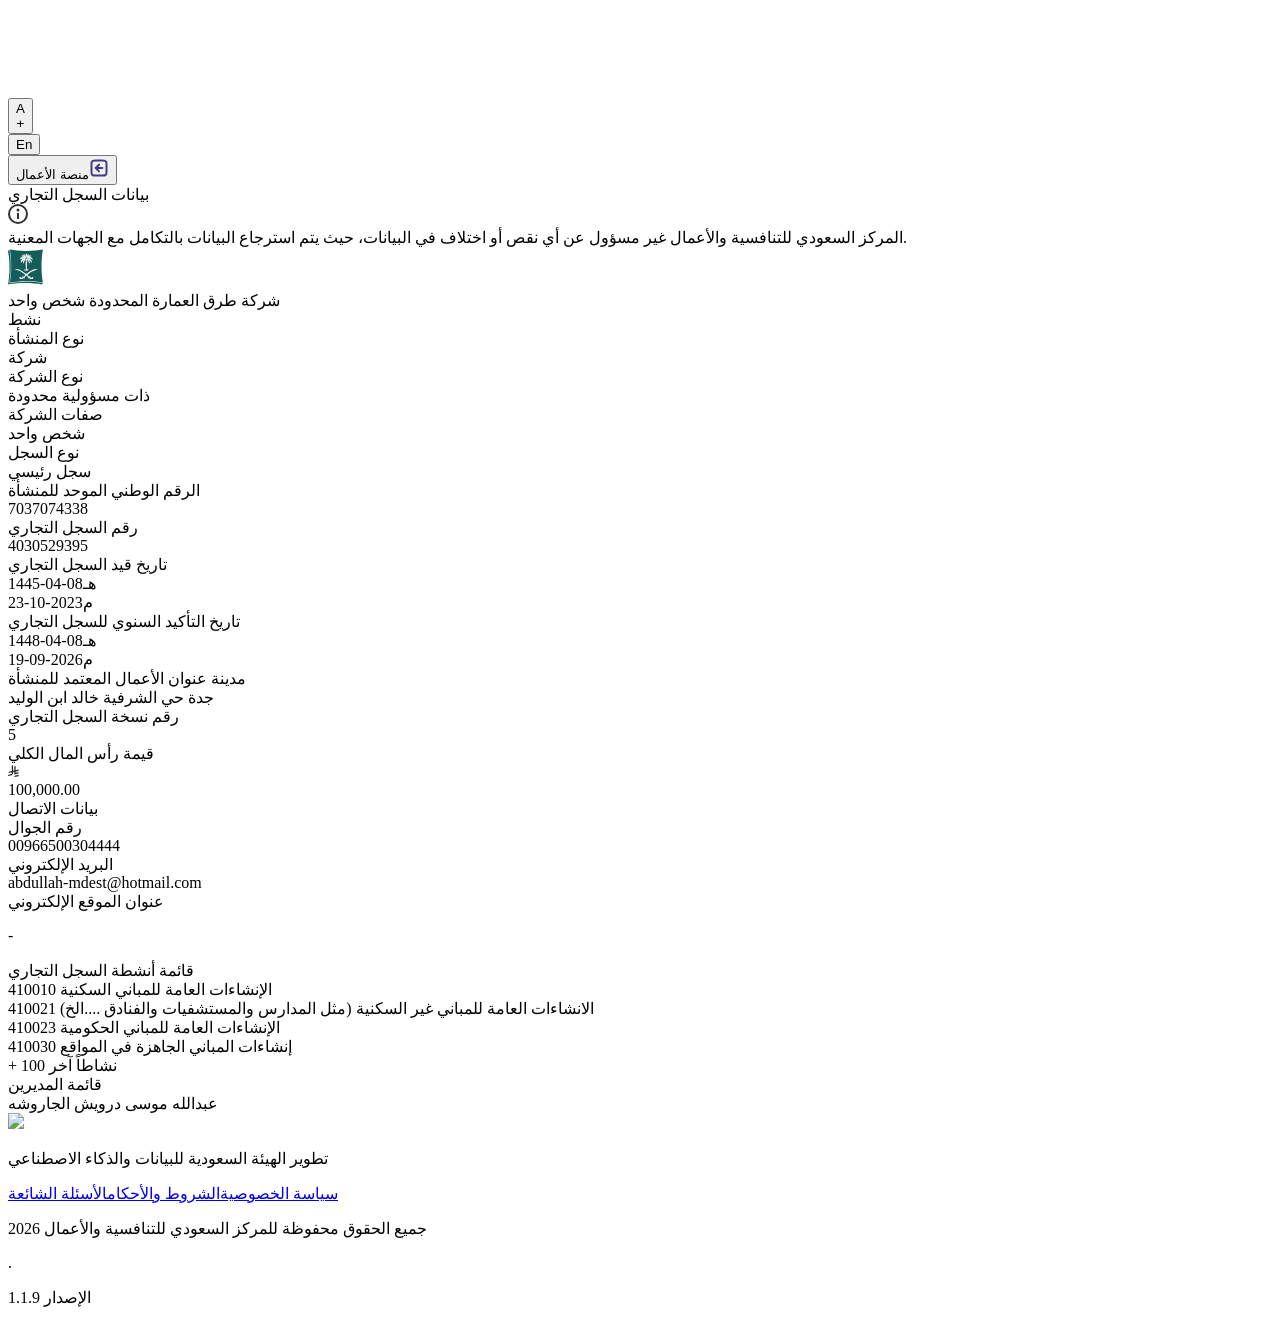
==== commit 04f4714b: "gp" ====
--- a/index.html
+++ b/index.html
@@ -98,7 +98,7 @@
     "headers": {
       "content-type": "application/json; charset=utf-8"
     },
-    "body": "{\"data\":{\"crInformation\":{\"isRestricted\":false,\"crNationalNumber\":\"7037074338\",\"crNumber\":\"4030529395\",\"encryptedCrNumber\":\"eE5QN3dBNzZJZDFUYi92cWNGUFlhdz09\",\"ownerNameAr\":null,\"ownerNameEn\":null,\"ownerIdentifierNumber\":null,\"ownerIdentifierTypeNameAr\":null,\"ownerIdentifierTypeNameEn\":null,\"versionNo\":5,\"entityFullNameAr\":\"شركة طرق العمارة المحدودة شخص واحد\",\"entityFullNameEn\":\"turuq alimara Company Ltd. shakhs wahid\",\"capital\":100000,\"companyDuration\":0,\"isMain\":true,\"mainCRNationalNumber\":null,\"mainCRNumber\":null,\"isLicenseBased\":true,\"inLiquidationProcess\":false,\"hasEcommerce\":false,\"isListed\":false,\"entityNameLang\":{\"entityNameLangID\":1,\"entityNameLangDescAr\":\"اللغة العربية\",\"entityNameLangDescEn\":\"Arabic Language\"},\"entityType\":{\"entityTypeID\":1,\"entityTypeDescAr\":\"شركة\",\"entityTypeDescEn\":\"Company\"},\"capitalCurrency\":{\"capitalCurrencyID\":1,\"capitalCurrencyDescAr\":\"ريال سعودي\",\"capitalCurrencyDescEn\":\"Saudi Riyal\"},\"companyForm\":{\"companyFormID\":1,\"companyFormDescriptionAr\":\"ذات مسؤولية محدودة\",\"companyFormDescriptionEn\":\"Limited liability company\"},\"companyCharacterList\":[{\"companyCharacterID\":1,\"companyCharacterDescriptionAr\":\"شخص واحد\",\"companyCharacterDescriptionEn\":\"One person\"}],\"partnersNationality\":{\"partnersNationalityID\":4,\"partnersNationalityDescAr\":\"مختلطة\",\"partnersNationalityDescEn\":\"Mixed\"},\"lastModificationDate\":{\"lastModificationDateGregorian\":\"2026-06-09\",\"lastModificationDateHijri\":\"23-12-1447\"},\"crIssueDate\":{\"crIssueDateGregorian\":\"2023-10-23\",\"crIssueDateHijri\":\"08-04-1445\"},\"crConfirmDate\":{\"crConfirmDateGregorian\":\"2026-09-19\",\"crConfirmDateHijri\":\"08-04-1448\"},\"crStatus\":{\"crStatusID\":1,\"crStatusDescAr\":\"نشط\",\"crStatusDescEn\":\"Active\"},\"crDeleteDate\":null,\"crDeleteReasons\":[]},\"crActivities\":{\"fullActivitiesText\":null,\"activitiesType\":{\"activitiesTypeID\":\"2\",\"activitiesTypeDescriptionAr\":\"Isic\",\"activitiesTypeDescriptionEn\":\"Isic\"},\"activityList\":[{\"activityID\":\"410010\",\"activityDescriptionAr\":\"الإنشاءات العامة للمباني السكنية\",\"activityDescriptionEn\":\"Construction of all types of residential buildings\",\"isPreLicenseIssued\":false,\"isPostLicenseIssued\":false},{\"activityID\":\"410021\",\"activityDescriptionAr\":\"الانشاءات العامة للمباني غير السكنية (مثل المدارس والمستشفيات والفنادق ....الخ)\",\"activityDescriptionEn\":\"General construction of non residential buildings such as schools hospitals hotels etc\",\"isPreLicenseIssued\":false,\"isPostLicenseIssued\":false},{\"activityID\":\"410023\",\"activityDescriptionAr\":\"الإنشاءات العامة للمباني الحكومية\",\"activityDescriptionEn\":\"General constructions of government buildings\",\"isPreLicenseIssued\":false,\"isPostLicenseIssued\":false},{\"activityID\":\"410030\",\"activityDescriptionAr\":\"إنشاءات المباني الجاهزة في المواقع\",\"activityDescriptionEn\":\"Erection of prefabricated constructions on the site\",\"isPreLicenseIssued\":false,\"isPostLicenseIssued\":false},{\"activityID\":\"410040\",\"activityDescriptionAr\":\"ترميمات المباني السكنية والغير سكنية\",\"activityDescriptionEn\":\"remodeling or renovating existing residential and non residential structures\",\"isPreLicenseIssued\":false,\"isPostLicenseIssued\":false},{\"activityID\":\"421010\",\"activityDescriptionAr\":\"إنشاء الطرق والشوارع والارصفة ومستلزمات الطرق\",\"activityDescriptionEn\":\"Construction of motorways, streets, roads, other vehicular and pedestrian ways\",\"isPreLicenseIssued\":false,\"isPostLicenseIssued\":false},{\"activityID\":\"421020\",\"activityDescriptionAr\":\"إنشاء الجسور والانفاق\",\"activityDescriptionEn\":\"Construction of bridges or tunnels\",\"isPreLicenseIssued\":false,\"isPostLicenseIssued\":false},{\"activityID\":\"421051\",\"activityDescriptionAr\":\"إصلاح وصيانة الطرق والشوارع والأرصفة ومستلزمات الطرق\",\"activityDescriptionEn\":\"Repair and maintenance of motorways, streets, roads, other vehicular and pedestrian ways\",\"isPreLicenseIssued\":false,\"isPostLicenseIssued\":false},{\"activityID\":\"421052\",\"activityDescriptionAr\":\"إصلاح وصيانة الجسور والأنفاق\",\"activityDescriptionEn\":\"Repair and maintenance of bridges or tunnels\",\"isPreLicenseIssued\":false,\"isPostLicenseIssued\":false},{\"activityID\":\"422010\",\"activityDescriptionAr\":\"تمديد الانابيب باختلاف انواعها للكهرباء والاتصالات وغيرها\",\"activityDescriptionEn\":\"Long-distance pipelines, communication and power lines\",\"isPreLicenseIssued\":false,\"isPostLicenseIssued\":false},{\"activityID\":\"422020\",\"activityDescriptionAr\":\"تمديد انابيب النفط والغاز\",\"activityDescriptionEn\":\"Long-distance oil and gas pipelines\",\"isPreLicenseIssued\":false,\"isPostLicenseIssued\":false},{\"activityID\":\"422031\",\"activityDescriptionAr\":\"تمديدات خطوط المياه بين المدن وداخلها وإنشاء شبكات جديدة\",\"activityDescriptionEn\":\"Transfer of non-hazardous industrial waste\",\"isPreLicenseIssued\":false,\"isPostLicenseIssued\":false},{\"activityID\":\"422032\",\"activityDescriptionAr\":\"إنشاء المحطات والخطوط الرئيسية لتوزيع المياه\",\"activityDescriptionEn\":\"142\\t422032\\tإنشاء واصلاح المحطات والخطوط الرئيسية لتوزيع المياه\\tConstruction of main lines and stations of water distribution\",\"isPreLicenseIssued\":false,\"isPostLicenseIssued\":false},{\"activityID\":\"422033\",\"activityDescriptionAr\":\"إصلاح وصيانة المحطات والشبكات والخطوط الرئيسية لتوزيع المياه\",\"activityDescriptionEn\":\"Repair and maintenance of water distribution stations, networks and main lines\",\"isPreLicenseIssued\":false,\"isPostLicenseIssued\":false},{\"activityID\":\"422041\",\"activityDescriptionAr\":\"إنشاء قنوات الري والسقي وأبراج تخزين المياه الرئيسية\",\"activityDescriptionEn\":\"Construction of irrigation systems (canals), water main storage towers\",\"isPreLicenseIssued\":false,\"isPostLicenseIssued\":false},{\"activityID\":\"422042\",\"activityDescriptionAr\":\"حفر آبار المياه الأنبوبية\",\"activityDescriptionEn\":\"Drilling of tubular water wells\",\"isPreLicenseIssued\":false,\"isPostLicenseIssued\":false},{\"activityID\":\"422043\",\"activityDescriptionAr\":\"حفر آبار المياه اليدوية\",\"activityDescriptionEn\":\"Drilling of manual water wells\",\"isPreLicenseIssued\":false,\"isPostLicenseIssued\":false},{\"activityID\":\"422044\",\"activityDescriptionAr\":\"إصلاح وصيانة قنوات الري والسقي وأبراج تخزين المياه الرئيسية\",\"activityDescriptionEn\":\"Repair and maintenance of irrigation systems (canals), water main storage towers\",\"isPreLicenseIssued\":false,\"isPostLicenseIssued\":false},{\"activityID\":\"422045\",\"activityDescriptionAr\":\"إصلاح وصيانة محطات ومشاريع الصرف الصحي وشبكات المجاري والمضخات\",\"activityDescriptionEn\":\"Repair and maintenance of sewer systems, sewage disposal plants and pumping station\",\"isPreLicenseIssued\":false,\"isPostLicenseIssued\":false},{\"activityID\":\"422046\",\"activityDescriptionAr\":\"إصلاح وصيانة محطات الطاقة الكهربائية والمحولات\",\"activityDescriptionEn\":\"Repair and maintenance of power plants\",\"isPreLicenseIssued\":false,\"isPostLicenseIssued\":false},{\"activityID\":\"422047\",\"activityDescriptionAr\":\"إصلاح وصيانة محطات وأبراج الاتصالات السلكية واللاسلكية والرادار\",\"activityDescriptionEn\":\"Repair and maintenance of wired and wireless communication stations and radars\",\"isPreLicenseIssued\":false,\"isPostLicenseIssued\":false},{\"activityID\":\"422050\",\"activityDescriptionAr\":\"إنشاء محطات ومشاريع الصرف الصحي وشبكات المجاري والمضخات\",\"activityDescriptionEn\":\"Construction of sewer systems, sewage disposal plants and pumping stations\",\"isPreLicenseIssued\":false,\"isPostLicenseIssued\":false},{\"activityID\":\"422060\",\"activityDescriptionAr\":\"إنشاء وإقامة محطات الطاقة الكهربائية والمحولات\",\"activityDescriptionEn\":\"Construction and establishment of electrical power stations and transformers\",\"isPreLicenseIssued\":false,\"isPostLicenseIssued\":false},{\"activityID\":\"422070\",\"activityDescriptionAr\":\"إنشاء وإقامة محطات وأبراج الاتصالات السلكية واللاسلكية والرادار\",\"activityDescriptionEn\":\"Construction and establishment of telecommunications and radar stations and towers\",\"isPreLicenseIssued\":false,\"isPostLicenseIssued\":false},{\"activityID\":\"429010\",\"activityDescriptionAr\":\"إنشاء محطات التكرير والبتروكيماويات والمصافي\",\"activityDescriptionEn\":\"Construction of refineries and petrochemical plants\",\"isPreLicenseIssued\":false,\"isPostLicenseIssued\":false},{\"activityID\":\"429020\",\"activityDescriptionAr\":\"إنشاء أرصفة الموانئ والمرافق البحرية\",\"activityDescriptionEn\":\"Construction of harbor and river works\",\"isPreLicenseIssued\":false,\"isPostLicenseIssued\":false},{\"activityID\":\"429030\",\"activityDescriptionAr\":\"إنشاء المواني والمراسي السياحية (المارينا)\",\"activityDescriptionEn\":\"Construction of pleasure ports (marinas)\",\"isPreLicenseIssued\":false,\"isPostLicenseIssued\":false},{\"activityID\":\"429040\",\"activityDescriptionAr\":\"إنشاء السدود\",\"activityDescriptionEn\":\"Construction of dams\",\"isPreLicenseIssued\":false,\"isPostLicenseIssued\":false},{\"activityID\":\"429050\",\"activityDescriptionAr\":\"تنظيف الممرات المائية\",\"activityDescriptionEn\":\"Dredging of waterways\",\"isPreLicenseIssued\":false,\"isPostLicenseIssued\":false},{\"activityID\":\"429060\",\"activityDescriptionAr\":\"إنشاء كاسرات الأمواج والحماية للأرصفة\",\"activityDescriptionEn\":\"Construction of dykes\",\"isPreLicenseIssued\":false,\"isPostLicenseIssued\":false},{\"activityID\":\"429071\",\"activityDescriptionAr\":\"الانشاءات العامة الرياضية وتشمل الملاعب\",\"activityDescriptionEn\":\"Public sports structures including play grounds\",\"isPreLicenseIssued\":false,\"isPostLicenseIssued\":false},{\"activityID\":\"429072\",\"activityDescriptionAr\":\"أعمال تشييد الميادين العسكرية\",\"activityDescriptionEn\":\"Construction of military fields\",\"isPreLicenseIssued\":false,\"isPostLicenseIssued\":false},{\"activityID\":\"429073\",\"activityDescriptionAr\":\"إصلاح وصيانة السدود\",\"activityDescriptionEn\":\"Repair and maintenance of dams\",\"isPreLicenseIssued\":false,\"isPostLicenseIssued\":false},{\"activityID\":\"429074\",\"activityDescriptionAr\":\"إصلاح وصيانة أرصفة الموانئ والمرافق البحرية\",\"activityDescriptionEn\":\"Repair and maintenance of port piers and marine facilities\",\"isPreLicenseIssued\":false,\"isPostLicenseIssued\":false},{\"activityID\":\"431101\",\"activityDescriptionAr\":\"هدم وإزالة المباني وغيرها\",\"activityDescriptionEn\":\"Demolition or wrecking of buildings and other structures\",\"isPreLicenseIssued\":false,\"isPostLicenseIssued\":false},{\"activityID\":\"431210\",\"activityDescriptionAr\":\"اعداد وتجهيز المواقع من الحفر والتسوية\",\"activityDescriptionEn\":\"Drilling and earth moving for site preparation purposes\",\"isPreLicenseIssued\":false,\"isPostLicenseIssued\":false},{\"activityID\":\"431220\",\"activityDescriptionAr\":\"صب القواعد والاساسات\",\"activityDescriptionEn\":\"Landfill\",\"isPreLicenseIssued\":false,\"isPostLicenseIssued\":false},{\"activityID\":\"431230\",\"activityDescriptionAr\":\"سحب المياه الجوفية وتجفيف المواقع\",\"activityDescriptionEn\":\"Building site drainage\",\"isPreLicenseIssued\":false,\"isPostLicenseIssued\":false},{\"activityID\":\"431240\",\"activityDescriptionAr\":\"القطع الصخري باستخدام المواد المتفجرة\",\"activityDescriptionEn\":\"Rock cutting by using explosive materials\",\"isPreLicenseIssued\":false,\"isPostLicenseIssued\":false},{\"activityID\":\"432111\",\"activityDescriptionAr\":\"تمديد الاسلاك الكهربائية\",\"activityDescriptionEn\":\"Electrical wiring\",\"isPreLicenseIssued\":false,\"isPostLicenseIssued\":false},{\"activityID\":\"432112\",\"activityDescriptionAr\":\"تمديد  اسلاك الاتصالات\",\"activityDescriptionEn\":\"Telecommunications wiring\",\"isPreLicenseIssued\":false,\"isPostLicenseIssued\":false},{\"activityID\":\"432113\",\"activityDescriptionAr\":\"تمديدات  الشبكات\",\"activityDescriptionEn\":\"Network wiring\",\"isPreLicenseIssued\":false,\"isPostLicenseIssued\":false},{\"activityID\":\"432121\",\"activityDescriptionAr\":\"تركيب وتمديد شبكات التلفزيون والستلايت\",\"activityDescriptionEn\":\"Installation of satellite dishes\",\"isPreLicenseIssued\":false,\"isPostLicenseIssued\":false},{\"activityID\":\"432122\",\"activityDescriptionAr\":\"تركيب وتمديد شبكات الكمبيوتر والاتصالات\",\"activityDescriptionEn\":\"Installation of computer network and cable television wiring\",\"isPreLicenseIssued\":false,\"isPostLicenseIssued\":false},{\"activityID\":\"432131\",\"activityDescriptionAr\":\"تركيب انظمة الاضاءة\",\"activityDescriptionEn\":\"Installation of lighting systems\",\"isPreLicenseIssued\":false,\"isPostLicenseIssued\":false},{\"activityID\":\"432132\",\"activityDescriptionAr\":\"تركيب وصيانة أجهزة ومعدات الإنذار من الحريق\",\"activityDescriptionEn\":\"Installation and maintenance of fire alarms devices and equipment\",\"isPreLicenseIssued\":false,\"isPostLicenseIssued\":false},{\"activityID\":\"432134\",\"activityDescriptionAr\":\"تركيب وصيانة الأجهزة الأمنية\",\"activityDescriptionEn\":\"Installation and maintenance of safety devices\",\"isPreLicenseIssued\":false,\"isPostLicenseIssued\":false},{\"activityID\":\"432135\",\"activityDescriptionAr\":\"تركيب وصيانة أجهزة السلامة المرورية\",\"activityDescriptionEn\":\"Installation and maintenance of traffic safety devices\",\"isPreLicenseIssued\":false,\"isPostLicenseIssued\":false},{\"activityID\":\"432210\",\"activityDescriptionAr\":\"تركيب انظمة التدفئة بالكهرباء اوالغاز اوالزيت وصيانتها واصلاحها\",\"activityDescriptionEn\":\"Installation, maintenance and repair of heating systems (electric, gas and oil)\",\"isPreLicenseIssued\":false,\"isPostLicenseIssued\":false},{\"activityID\":\"432220\",\"activityDescriptionAr\":\"تركيب شبكات الطاقة الشمسية وصيانتها واصلاحها\",\"activityDescriptionEn\":\"Installation, maintenance and repair of solar energy collectors\",\"isPreLicenseIssued\":false,\"isPostLicenseIssued\":false},{\"activityID\":\"432230\",\"activityDescriptionAr\":\"تركيب الادوات الصحية وصيانتها واصلاحها\",\"activityDescriptionEn\":\"Installation maintenance and repair of plumbing and sanitary equipment\",\"isPreLicenseIssued\":false,\"isPostLicenseIssued\":false},{\"activityID\":\"432240\",\"activityDescriptionAr\":\"تركيب انظمة التبريد وتكييف الهواء وصيانتها واصلاحها\",\"activityDescriptionEn\":\"Installation, maintenance and repair of refrigeration or air-conditioning equipment\",\"isPreLicenseIssued\":false,\"isPostLicenseIssued\":false},{\"activityID\":\"432251\",\"activityDescriptionAr\":\"تمديدات انابيب الغاز وصيانتها واصلاحها\",\"activityDescriptionEn\":\"Installation, maintenance and repair of gas fittings\",\"isPreLicenseIssued\":false,\"isPostLicenseIssued\":false},{\"activityID\":\"432252\",\"activityDescriptionAr\":\"تمديدات انابيب البخار وصيانتها واصلاحها\",\"activityDescriptionEn\":\"Installation, maintenance and repair of steam piping\",\"isPreLicenseIssued\":false,\"isPostLicenseIssued\":false},{\"activityID\":\"432253\",\"activityDescriptionAr\":\"تمديدات انابيب الحريق وصيانتها واصلاحها\",\"activityDescriptionEn\":\"Installation, maintenance and repair of fire sprinkler systems\",\"isPreLicenseIssued\":false,\"isPostLicenseIssued\":false},{\"activityID\":\"432254\",\"activityDescriptionAr\":\"تمديدات انابيب الري وصيانتها واصلاحها\",\"activityDescriptionEn\":\"Installation, maintenance and repair of lawn sprinkler systems\",\"isPreLicenseIssued\":false,\"isPostLicenseIssued\":false},{\"activityID\":\"432260\",\"activityDescriptionAr\":\"تركيب وتمديد انابيب تكييف الهواء وصيانتها واصلاحها\",\"activityDescriptionEn\":\"Installation maintenance and repair of air conditioning ducts\",\"isPreLicenseIssued\":false,\"isPostLicenseIssued\":false},{\"activityID\":\"432911\",\"activityDescriptionAr\":\"تركيب وصيانة المصاعد\",\"activityDescriptionEn\":\"Installation and maintenance of elevators\",\"isPreLicenseIssued\":false,\"isPostLicenseIssued\":false},{\"activityID\":\"432912\",\"activityDescriptionAr\":\"تركيب وإصلاح وصيانة السلالم المتحركة والسيور الناقلة و الارضية\",\"activityDescriptionEn\":\"Installation, repair and maintenance of escalators, conveyor and ground belts\",\"isPreLicenseIssued\":false,\"isPostLicenseIssued\":false},{\"activityID\":\"432920\",\"activityDescriptionAr\":\"تركيب وإصلاح وصيانة الابواب الاوتوماتيكية\",\"activityDescriptionEn\":\"Installation, repair and maintenance of automated and revolving doors\",\"isPreLicenseIssued\":false,\"isPostLicenseIssued\":false},{\"activityID\":\"432930\",\"activityDescriptionAr\":\"تركيب وإصلاح وصيانة مانعه الصواعق\",\"activityDescriptionEn\":\"Installation, repair and maintenance of lightning conductors\",\"isPreLicenseIssued\":false,\"isPostLicenseIssued\":false},{\"activityID\":\"432940\",\"activityDescriptionAr\":\"تركيب وإصلاح وصيانة انظمة التنظيف المركزية\",\"activityDescriptionEn\":\"Installation, repair and maintenance of vacuum cleaning systems\",\"isPreLicenseIssued\":false,\"isPostLicenseIssued\":false},{\"activityID\":\"432950\",\"activityDescriptionAr\":\"تركيب وإصلاح وصيانة أنظمة العوازل الحرارية والمائية\",\"activityDescriptionEn\":\"Installation, repair and maintenance of thermal, sound or vibration insulation\",\"isPreLicenseIssued\":false,\"isPostLicenseIssued\":false},{\"activityID\":\"432961\",\"activityDescriptionAr\":\"تركيب وصيانة أجهزة الحماية المدنية من الأليات والمعدات الثقيلة الخاصة للتدخل في حوادث انهيارات المباني والزلازل ومعدات ووسائل الوقاية الفردية\",\"activityDescriptionEn\":\"Installation and repair of civil protection devices such as heavy equipment used to control earth quicks and buildings collapse and ways of individual\",\"isPreLicenseIssued\":false,\"isPostLicenseIssued\":false},{\"activityID\":\"432962\",\"activityDescriptionAr\":\"تركيب وصيانة صافرات الإنذار المبكر ومراكز التحكم بها\",\"activityDescriptionEn\":\"Installation and maintenance of early warning sirens and control centres\",\"isPreLicenseIssued\":false,\"isPostLicenseIssued\":false},{\"activityID\":\"432963\",\"activityDescriptionAr\":\"تركيب وصيانة أجهزة ومعدات الإطفاء\",\"activityDescriptionEn\":\"Installation and maintenance of fire equipment\",\"isPreLicenseIssued\":false,\"isPostLicenseIssued\":false},{\"activityID\":\"432972\",\"activityDescriptionAr\":\"تركيب وصيانة أنظمة الرفوف والتخزين\",\"activityDescriptionEn\":\"Installing and Maintaining Storage and shelves Solutions\",\"isPreLicenseIssued\":false,\"isPostLicenseIssued\":false},{\"activityID\":\"433010\",\"activityDescriptionAr\":\"تشطيب المباني\",\"activityDescriptionEn\":\"Building finishing\",\"isPreLicenseIssued\":false,\"isPostLicenseIssued\":false},{\"activityID\":\"433021\",\"activityDescriptionAr\":\"تركيب الابواب والشبابيك وإطارات الابواب  الشرشوب  والدربزينات والسلالم والمطابخ  الخشبية\",\"activityDescriptionEn\":\"Installation of doors (except automated and revolving), windows, door and window frames, fitted kitchens, staircases of wood\",\"isPreLicenseIssued\":false,\"isPostLicenseIssued\":false},{\"activityID\":\"433022\",\"activityDescriptionAr\":\"تركيب الابواب والشبابيك وإطارات الابواب  الشرشوب  والدربزينات والسلالم والمطابخ الالمونيوم\",\"activityDescriptionEn\":\"Installation of doors (except automated and revolving), windows, door and window frames, fitted kitchens, staircases of aluminum\",\"isPreLicenseIssued\":false,\"isPostLicenseIssued\":false},{\"activityID\":\"433023\",\"activityDescriptionAr\":\"تركيب الابواب والشبابيك وإطارات الابواب  الشرشوب  والدربزينات والسلالم والمطابخ  المعدنية\",\"activityDescriptionEn\":\"Installation of doors (except automated and revolving), windows, door and window frames, fitted kitchens, staircases of steel\",\"isPreLicenseIssued\":false,\"isPostLicenseIssued\":false},{\"activityID\":\"433024\",\"activityDescriptionAr\":\"تركيب المظلات والسواتر\",\"activityDescriptionEn\":\"Installation of umbrellas and a fences\",\"isPreLicenseIssued\":false,\"isPostLicenseIssued\":false},{\"activityID\":\"433030\",\"activityDescriptionAr\":\"تركيب الاسقف الداخلية والحواجز وتلبيس الجدران بالأخشاب\",\"activityDescriptionEn\":\"Interior completion such as ceilings, wooden wall coverings, movable partitions, etc.\",\"isPreLicenseIssued\":false,\"isPostLicenseIssued\":false},{\"activityID\":\"433041\",\"activityDescriptionAr\":\"تركيب السيراميك والكاشي\",\"activityDescriptionEn\":\"Installation of ceramic\",\"isPreLicenseIssued\":false,\"isPostLicenseIssued\":false},{\"activityID\":\"433042\",\"activityDescriptionAr\":\"تركيب الرخام\",\"activityDescriptionEn\":\"Installation of marble\",\"isPreLicenseIssued\":false,\"isPostLicenseIssued\":false},{\"activityID\":\"433043\",\"activityDescriptionAr\":\"تركيب الحجر\",\"activityDescriptionEn\":\"Installation of cut stone tiles\",\"isPreLicenseIssued\":false,\"isPostLicenseIssued\":false},{\"activityID\":\"433044\",\"activityDescriptionAr\":\"تركيب القرميد\",\"activityDescriptionEn\":\"Installation of granite\",\"isPreLicenseIssued\":false,\"isPostLicenseIssued\":false},{\"activityID\":\"433045\",\"activityDescriptionAr\":\"جلي وتلميع البلاط والرخام\",\"activityDescriptionEn\":\"Clean and polish tiles and marble\",\"isPreLicenseIssued\":false,\"isPostLicenseIssued\":false},{\"activityID\":\"433051\",\"activityDescriptionAr\":\"تغطية الارضيات خشب الباركيه\",\"activityDescriptionEn\":\"Parquet and other wooden floor coverings\",\"isPreLicenseIssued\":false,\"isPostLicenseIssued\":false},{\"activityID\":\"433052\",\"activityDescriptionAr\":\"تغطية الارضيات بالمطاط والمشمع والبلاستيك\",\"activityDescriptionEn\":\"Carpets and linoleum floor coverings, including of rubber or plastic\",\"isPreLicenseIssued\":false,\"isPostLicenseIssued\":false},{\"activityID\":\"433061\",\"activityDescriptionAr\":\"أعمال وتركيب الديكورات المختلفة\",\"activityDescriptionEn\":\"Works and installation of various decorations\",\"isPreLicenseIssued\":false,\"isPostLicenseIssued\":false},{\"activityID\":\"433062\",\"activityDescriptionAr\":\"أعمال التزيين ولصق  ورق الحائط\",\"activityDescriptionEn\":\"Installation of wallpaper\",\"isPreLicenseIssued\":false,\"isPostLicenseIssued\":false},{\"activityID\":\"433071\",\"activityDescriptionAr\":\"أعمال التجصيص والمساح\",\"activityDescriptionEn\":\"Works of plaster or stucco\",\"isPreLicenseIssued\":false,\"isPostLicenseIssued\":false},{\"activityID\":\"433072\",\"activityDescriptionAr\":\"أعمال الدهانات والطلاء للمباني الداخلية والخارجية\",\"activityDescriptionEn\":\"Interior and exterior painting of buildings\",\"isPreLicenseIssued\":false,\"isPostLicenseIssued\":false},{\"activityID\":\"433073\",\"activityDescriptionAr\":\"أعمال الدهانات والطلاء  لهياكل الهندسة الحديثة\",\"activityDescriptionEn\":\"Painting of civil engineering structures\",\"isPreLicenseIssued\":false,\"isPostLicenseIssued\":false},{\"activityID\":\"433081\",\"activityDescriptionAr\":\"تركيب الزجاج والمرايا للمباني\",\"activityDescriptionEn\":\"Installation of glass, mirrors of buildings\",\"isPreLicenseIssued\":false,\"isPostLicenseIssued\":false},{\"activityID\":\"433082\",\"activityDescriptionAr\":\"تركيب زجاج واجهات الابراج\",\"activityDescriptionEn\":\"Exterior glass installation of towers\",\"isPreLicenseIssued\":false,\"isPostLicenseIssued\":false},{\"activityID\":\"433091\",\"activityDescriptionAr\":\"تنظيف المباني الجديدة بعد الإنشاء\",\"activityDescriptionEn\":\"Cleaning of new buildings after construction\",\"isPreLicenseIssued\":false,\"isPostLicenseIssued\":false},{\"activityID\":\"433092\",\"activityDescriptionAr\":\"التركيبات الداخلية للمحلات والمباني المتحركة والقوارب\",\"activityDescriptionEn\":\"Interior installation of shops, mobile homes, boats etc.\",\"isPreLicenseIssued\":false,\"isPostLicenseIssued\":false},{\"activityID\":\"433093\",\"activityDescriptionAr\":\"تركيب الأثاث\",\"activityDescriptionEn\":\"Installation of furniture\",\"isPreLicenseIssued\":false,\"isPostLicenseIssued\":false},{\"activityID\":\"439011\",\"activityDescriptionAr\":\"أعمال تركيب الطابوق\",\"activityDescriptionEn\":\"Bricklaying\",\"isPreLicenseIssued\":false,\"isPostLicenseIssued\":false},{\"activityID\":\"439012\",\"activityDescriptionAr\":\"أعمال تركيب الصخور\",\"activityDescriptionEn\":\"Stone setting\",\"isPreLicenseIssued\":false,\"isPostLicenseIssued\":false},{\"activityID\":\"439020\",\"activityDescriptionAr\":\"أعمال تركيب السقالات\",\"activityDescriptionEn\":\"Scaffolds erecting\",\"isPreLicenseIssued\":false,\"isPostLicenseIssued\":false},{\"activityID\":\"439030\",\"activityDescriptionAr\":\"إنشاء حمامات السباحة\",\"activityDescriptionEn\":\"Construction of outdoor swimming pools\",\"isPreLicenseIssued\":false,\"isPostLicenseIssued\":false},{\"activityID\":\"439040\",\"activityDescriptionAr\":\"تنظيف المباني بالبخار وتسخين الرمل\",\"activityDescriptionEn\":\"Steam cleaning, sand blasting and similar activities for building exteriors\",\"isPreLicenseIssued\":false,\"isPostLicenseIssued\":false},{\"activityID\":\"439050\",\"activityDescriptionAr\":\"تأجير معدات التشييد والبناء مع مشغل\",\"activityDescriptionEn\":\"Renting of construction machinery and equipment with operator\\n\",\"isPreLicenseIssued\":false,\"isPostLicenseIssued\":false},{\"activityID\":\"439061\",\"activityDescriptionAr\":\"تركيب وصيانة الوحدات المسبقة الشد لإجهادات الخرسانة\",\"activityDescriptionEn\":\"Installation and maintenance of pre-stressed concrete units\",\"isPreLicenseIssued\":false,\"isPostLicenseIssued\":false},{\"activityID\":\"791101\",\"activityDescriptionAr\":\"وكالة السفر والسياحة\",\"activityDescriptionEn\":\"Activities of travel and tourism agencies\",\"isPreLicenseIssued\":false,\"isPostLicenseIssued\":true},{\"activityID\":\"791102\",\"activityDescriptionAr\":\"أنشطة وكالات شركات الطيران\",\"activityDescriptionEn\":\"Activities of airline agencies\",\"isPreLicenseIssued\":false,\"isPostLicenseIssued\":false},{\"activityID\":\"791223\",\"activityDescriptionAr\":\"تنظيم رحلات سياحية\",\"activityDescriptionEn\":\"Organize international tours\",\"isPreLicenseIssued\":false,\"isPostLicenseIssued\":false},{\"activityID\":\"799013\",\"activityDescriptionAr\":\"مبيعات تذاكر السفر البحرية\",\"activityDescriptionEn\":\"Activities of selling tickets to travel by sea\",\"isPreLicenseIssued\":false,\"isPostLicenseIssued\":false},{\"activityID\":\"799014\",\"activityDescriptionAr\":\"حجز وحدات الضيافة\",\"activityDescriptionEn\":\"Reservation of guest units\",\"isPreLicenseIssued\":false,\"isPostLicenseIssued\":false},{\"activityID\":\"799020\",\"activityDescriptionAr\":\"أنشطة الحجز وبيع التذاكر للأحداث الرياضية والترفيهية والمعارض والمؤتمرات\",\"activityDescriptionEn\":\"Ticket sales of entertainment events\",\"isPreLicenseIssued\":false,\"isPostLicenseIssued\":false},{\"activityID\":\"799032\",\"activityDescriptionAr\":\"أنشطة المرشدين السياحيين\",\"activityDescriptionEn\":\"activities of tourist guides\",\"isPreLicenseIssued\":false,\"isPostLicenseIssued\":false}]},\"entityAddress\":{\"addressType\":{\"addressTypeID\":\"1\",\"addressTypeDescriptionAr\":\"عنوان وطني\",\"addressTypeDescriptionEn\":\"National Address\"},\"nationalAddress\":{\"city\":{\"cityId\":\"18\",\"cityNameAr\":\"جدة\",\"cityNameEn\":\"JEDDAH\"},\"district\":{\"districtId\":\"10200018037\",\"districtNameAr\":\"حي الشرفية\",\"districtNameEn\":\"Ash Sharafiyah Dist.\"},\"streetNameAr\":\"خالد ابن الوليد\",\"streetNameEn\":\"Khalid Ibn Al Waleed\",\"buildingNo\":\"7953\",\"unitNo\":\"2\",\"postalCode\":\"22234\",\"additionalNo\":\"4959\"},\"fullAddress\":null},\"capitalDetails\":{\"contributionCapitalDetails\":{\"capitalType\":{\"capitalTypeID\":1,\"capitalTypeDescriptionAr\":\"نقدي\",\"capitalTypeDescriptionEn\":\"Cash\"},\"cashCapital\":100000,\"inkindCapital\":0,\"totalCashContribution\":100,\"totalInkindContribution\":0,\"contributionValue\":1000},\"stockCapitalDetails\":null,\"stockList\":[]},\"contactInformation\":{\"phoneNo\":\"0100000000\",\"mobileNo\":\"00966500304444\",\"email\":\"abdullah-mdest@hotmail.com\",\"websiteURL\":null},\"mangmentInformation\":{\"managementStructure\":{\"managementStructureID\":1,\"managementStructureDescriptionAr\":\"مدير\",\"managementStructureDescriptionEn\":\"Manger\"},\"managerList\":[{\"managerRef\":\"-\",\"identifierTypeId\":2,\"identifierNumber\":\"-\",\"nationalityId\":121,\"isLicensed\":false,\"managerType\":{\"managerTypeID\":4,\"managerTypeDescriptionAr\":\"مقيم\",\"managerTypeDescriptionEn\":\"Resident\"},\"personInfo\":{\"identifierNo\":\"-\",\"titleAr\":null,\"titleEn\":null,\"firstNameAr\":\"موسى\",\"fatherNameAr\":\"درويش\",\"grandFatherNameAr\":\"علي\",\"familyNameAr\":\"الجاروشه\",\"firstNameEn\":\"MOUSA\",\"fatherNameEn\":\"Darwish\",\"grandFatherNameEn\":\"Ali\",\"familyNameEn\":\"ALJARUSHAH\",\"identifierType\":{\"identifierTypeID\":2,\"identifierTypeDescAr\":\"هوية مقيم\",\"identifierTypeDescEn\":\"Resident ID\"},\"nationality\":{\"nationalityID\":121,\"nationalityDescriptionAr\":\"فلسطيني بوثيقة مصرية\",\"nationalityDescriptionEn\":\"Palestinian Egyptian\",\"isSaudi\":false,\"isGulf\":false}},\"managerPositionList\":[]}]},\"liquidatorList\":[]},\"error\":null}",
+    "body": "{\"data\":{\"crInformation\":{\"isRestricted\":false,\"crNationalNumber\":\"7037074338\",\"crNumber\":\"4030529395\",\"encryptedCrNumber\":\"eE5QN3dBNzZJZDFUYi92cWNGUFlhdz09\",\"ownerNameAr\":null,\"ownerNameEn\":null,\"ownerIdentifierNumber\":null,\"ownerIdentifierTypeNameAr\":null,\"ownerIdentifierTypeNameEn\":null,\"versionNo\":5,\"entityFullNameAr\":\"شركة طرق العمارة المحدودة شخص واحد\",\"entityFullNameEn\":\"turuq alimara Company Ltd. shakhs wahid\",\"capital\":100000,\"companyDuration\":0,\"isMain\":true,\"mainCRNationalNumber\":null,\"mainCRNumber\":null,\"isLicenseBased\":true,\"inLiquidationProcess\":false,\"hasEcommerce\":false,\"isListed\":false,\"entityNameLang\":{\"entityNameLangID\":1,\"entityNameLangDescAr\":\"اللغة العربية\",\"entityNameLangDescEn\":\"Arabic Language\"},\"entityType\":{\"entityTypeID\":1,\"entityTypeDescAr\":\"شركة\",\"entityTypeDescEn\":\"Company\"},\"capitalCurrency\":{\"capitalCurrencyID\":1,\"capitalCurrencyDescAr\":\"ريال سعودي\",\"capitalCurrencyDescEn\":\"Saudi Riyal\"},\"companyForm\":{\"companyFormID\":1,\"companyFormDescriptionAr\":\"ذات مسؤولية محدودة\",\"companyFormDescriptionEn\":\"Limited liability company\"},\"companyCharacterList\":[{\"companyCharacterID\":1,\"companyCharacterDescriptionAr\":\"شخص واحد\",\"companyCharacterDescriptionEn\":\"One person\"}],\"partnersNationality\":{\"partnersNationalityID\":4,\"partnersNationalityDescAr\":\"مختلطة\",\"partnersNationalityDescEn\":\"Mixed\"},\"lastModificationDate\":{\"lastModificationDateGregorian\":\"2026-06-09\",\"lastModificationDateHijri\":\"23-12-1447\"},\"crIssueDate\":{\"crIssueDateGregorian\":\"2023-10-23\",\"crIssueDateHijri\":\"08-04-1445\"},\"crConfirmDate\":{\"crConfirmDateGregorian\":\"2026-09-19\",\"crConfirmDateHijri\":\"08-04-1448\"},\"crStatus\":{\"crStatusID\":1,\"crStatusDescAr\":\"نشط\",\"crStatusDescEn\":\"Active\"},\"crDeleteDate\":null,\"crDeleteReasons\":[]},\"crActivities\":{\"fullActivitiesText\":null,\"activitiesType\":{\"activitiesTypeID\":\"2\",\"activitiesTypeDescriptionAr\":\"Isic\",\"activitiesTypeDescriptionEn\":\"Isic\"},\"activityList\":[{\"activityID\":\"410010\",\"activityDescriptionAr\":\"الإنشاءات العامة للمباني السكنية\",\"activityDescriptionEn\":\"Construction of all types of residential buildings\",\"isPreLicenseIssued\":false,\"isPostLicenseIssued\":false},{\"activityID\":\"410021\",\"activityDescriptionAr\":\"الانشاءات العامة للمباني غير السكنية (مثل المدارس والمستشفيات والفنادق ....الخ)\",\"activityDescriptionEn\":\"General construction of non residential buildings such as schools hospitals hotels etc\",\"isPreLicenseIssued\":false,\"isPostLicenseIssued\":false},{\"activityID\":\"410023\",\"activityDescriptionAr\":\"الإنشاءات العامة للمباني الحكومية\",\"activityDescriptionEn\":\"General constructions of government buildings\",\"isPreLicenseIssued\":false,\"isPostLicenseIssued\":false},{\"activityID\":\"410030\",\"activityDescriptionAr\":\"إنشاءات المباني الجاهزة في المواقع\",\"activityDescriptionEn\":\"Erection of prefabricated constructions on the site\",\"isPreLicenseIssued\":false,\"isPostLicenseIssued\":false},{\"activityID\":\"410040\",\"activityDescriptionAr\":\"ترميمات المباني السكنية والغير سكنية\",\"activityDescriptionEn\":\"remodeling or renovating existing residential and non residential structures\",\"isPreLicenseIssued\":false,\"isPostLicenseIssued\":false},{\"activityID\":\"421010\",\"activityDescriptionAr\":\"إنشاء الطرق والشوارع والارصفة ومستلزمات الطرق\",\"activityDescriptionEn\":\"Construction of motorways, streets, roads, other vehicular and pedestrian ways\",\"isPreLicenseIssued\":false,\"isPostLicenseIssued\":false},{\"activityID\":\"421020\",\"activityDescriptionAr\":\"إنشاء الجسور والانفاق\",\"activityDescriptionEn\":\"Construction of bridges or tunnels\",\"isPreLicenseIssued\":false,\"isPostLicenseIssued\":false},{\"activityID\":\"421051\",\"activityDescriptionAr\":\"إصلاح وصيانة الطرق والشوارع والأرصفة ومستلزمات الطرق\",\"activityDescriptionEn\":\"Repair and maintenance of motorways, streets, roads, other vehicular and pedestrian ways\",\"isPreLicenseIssued\":false,\"isPostLicenseIssued\":false},{\"activityID\":\"421052\",\"activityDescriptionAr\":\"إصلاح وصيانة الجسور والأنفاق\",\"activityDescriptionEn\":\"Repair and maintenance of bridges or tunnels\",\"isPreLicenseIssued\":false,\"isPostLicenseIssued\":false},{\"activityID\":\"422010\",\"activityDescriptionAr\":\"تمديد الانابيب باختلاف انواعها للكهرباء والاتصالات وغيرها\",\"activityDescriptionEn\":\"Long-distance pipelines, communication and power lines\",\"isPreLicenseIssued\":false,\"isPostLicenseIssued\":false},{\"activityID\":\"422020\",\"activityDescriptionAr\":\"تمديد انابيب النفط والغاز\",\"activityDescriptionEn\":\"Long-distance oil and gas pipelines\",\"isPreLicenseIssued\":false,\"isPostLicenseIssued\":false},{\"activityID\":\"422031\",\"activityDescriptionAr\":\"تمديدات خطوط المياه بين المدن وداخلها وإنشاء شبكات جديدة\",\"activityDescriptionEn\":\"Transfer of non-hazardous industrial waste\",\"isPreLicenseIssued\":false,\"isPostLicenseIssued\":false},{\"activityID\":\"422032\",\"activityDescriptionAr\":\"إنشاء المحطات والخطوط الرئيسية لتوزيع المياه\",\"activityDescriptionEn\":\"142\\t422032\\tإنشاء واصلاح المحطات والخطوط الرئيسية لتوزيع المياه\\tConstruction of main lines and stations of water distribution\",\"isPreLicenseIssued\":false,\"isPostLicenseIssued\":false},{\"activityID\":\"422033\",\"activityDescriptionAr\":\"إصلاح وصيانة المحطات والشبكات والخطوط الرئيسية لتوزيع المياه\",\"activityDescriptionEn\":\"Repair and maintenance of water distribution stations, networks and main lines\",\"isPreLicenseIssued\":false,\"isPostLicenseIssued\":false},{\"activityID\":\"422041\",\"activityDescriptionAr\":\"إنشاء قنوات الري والسقي وأبراج تخزين المياه الرئيسية\",\"activityDescriptionEn\":\"Construction of irrigation systems (canals), water main storage towers\",\"isPreLicenseIssued\":false,\"isPostLicenseIssued\":false},{\"activityID\":\"422042\",\"activityDescriptionAr\":\"حفر آبار المياه الأنبوبية\",\"activityDescriptionEn\":\"Drilling of tubular water wells\",\"isPreLicenseIssued\":false,\"isPostLicenseIssued\":false},{\"activityID\":\"422043\",\"activityDescriptionAr\":\"حفر آبار المياه اليدوية\",\"activityDescriptionEn\":\"Drilling of manual water wells\",\"isPreLicenseIssued\":false,\"isPostLicenseIssued\":false},{\"activityID\":\"422044\",\"activityDescriptionAr\":\"إصلاح وصيانة قنوات الري والسقي وأبراج تخزين المياه الرئيسية\",\"activityDescriptionEn\":\"Repair and maintenance of irrigation systems (canals), water main storage towers\",\"isPreLicenseIssued\":false,\"isPostLicenseIssued\":false},{\"activityID\":\"422045\",\"activityDescriptionAr\":\"إصلاح وصيانة محطات ومشاريع الصرف الصحي وشبكات المجاري والمضخات\",\"activityDescriptionEn\":\"Repair and maintenance of sewer systems, sewage disposal plants and pumping station\",\"isPreLicenseIssued\":false,\"isPostLicenseIssued\":false},{\"activityID\":\"422046\",\"activityDescriptionAr\":\"إصلاح وصيانة محطات الطاقة الكهربائية والمحولات\",\"activityDescriptionEn\":\"Repair and maintenance of power plants\",\"isPreLicenseIssued\":false,\"isPostLicenseIssued\":false},{\"activityID\":\"422047\",\"activityDescriptionAr\":\"إصلاح وصيانة محطات وأبراج الاتصالات السلكية واللاسلكية والرادار\",\"activityDescriptionEn\":\"Repair and maintenance of wired and wireless communication stations and radars\",\"isPreLicenseIssued\":false,\"isPostLicenseIssued\":false},{\"activityID\":\"422050\",\"activityDescriptionAr\":\"إنشاء محطات ومشاريع الصرف الصحي وشبكات المجاري والمضخات\",\"activityDescriptionEn\":\"Construction of sewer systems, sewage disposal plants and pumping stations\",\"isPreLicenseIssued\":false,\"isPostLicenseIssued\":false},{\"activityID\":\"422060\",\"activityDescriptionAr\":\"إنشاء وإقامة محطات الطاقة الكهربائية والمحولات\",\"activityDescriptionEn\":\"Construction and establishment of electrical power stations and transformers\",\"isPreLicenseIssued\":false,\"isPostLicenseIssued\":false},{\"activityID\":\"422070\",\"activityDescriptionAr\":\"إنشاء وإقامة محطات وأبراج الاتصالات السلكية واللاسلكية والرادار\",\"activityDescriptionEn\":\"Construction and establishment of telecommunications and radar stations and towers\",\"isPreLicenseIssued\":false,\"isPostLicenseIssued\":false},{\"activityID\":\"429010\",\"activityDescriptionAr\":\"إنشاء محطات التكرير والبتروكيماويات والمصافي\",\"activityDescriptionEn\":\"Construction of refineries and petrochemical plants\",\"isPreLicenseIssued\":false,\"isPostLicenseIssued\":false},{\"activityID\":\"429020\",\"activityDescriptionAr\":\"إنشاء أرصفة الموانئ والمرافق البحرية\",\"activityDescriptionEn\":\"Construction of harbor and river works\",\"isPreLicenseIssued\":false,\"isPostLicenseIssued\":false},{\"activityID\":\"429030\",\"activityDescriptionAr\":\"إنشاء المواني والمراسي السياحية (المارينا)\",\"activityDescriptionEn\":\"Construction of pleasure ports (marinas)\",\"isPreLicenseIssued\":false,\"isPostLicenseIssued\":false},{\"activityID\":\"429040\",\"activityDescriptionAr\":\"إنشاء السدود\",\"activityDescriptionEn\":\"Construction of dams\",\"isPreLicenseIssued\":false,\"isPostLicenseIssued\":false},{\"activityID\":\"429050\",\"activityDescriptionAr\":\"تنظيف الممرات المائية\",\"activityDescriptionEn\":\"Dredging of waterways\",\"isPreLicenseIssued\":false,\"isPostLicenseIssued\":false},{\"activityID\":\"429060\",\"activityDescriptionAr\":\"إنشاء كاسرات الأمواج والحماية للأرصفة\",\"activityDescriptionEn\":\"Construction of dykes\",\"isPreLicenseIssued\":false,\"isPostLicenseIssued\":false},{\"activityID\":\"429071\",\"activityDescriptionAr\":\"الانشاءات العامة الرياضية وتشمل الملاعب\",\"activityDescriptionEn\":\"Public sports structures including play grounds\",\"isPreLicenseIssued\":false,\"isPostLicenseIssued\":false},{\"activityID\":\"429072\",\"activityDescriptionAr\":\"أعمال تشييد الميادين العسكرية\",\"activityDescriptionEn\":\"Construction of military fields\",\"isPreLicenseIssued\":false,\"isPostLicenseIssued\":false},{\"activityID\":\"429073\",\"activityDescriptionAr\":\"إصلاح وصيانة السدود\",\"activityDescriptionEn\":\"Repair and maintenance of dams\",\"isPreLicenseIssued\":false,\"isPostLicenseIssued\":false},{\"activityID\":\"429074\",\"activityDescriptionAr\":\"إصلاح وصيانة أرصفة الموانئ والمرافق البحرية\",\"activityDescriptionEn\":\"Repair and maintenance of port piers and marine facilities\",\"isPreLicenseIssued\":false,\"isPostLicenseIssued\":false},{\"activityID\":\"431101\",\"activityDescriptionAr\":\"هدم وإزالة المباني وغيرها\",\"activityDescriptionEn\":\"Demolition or wrecking of buildings and other structures\",\"isPreLicenseIssued\":false,\"isPostLicenseIssued\":false},{\"activityID\":\"431210\",\"activityDescriptionAr\":\"اعداد وتجهيز المواقع من الحفر والتسوية\",\"activityDescriptionEn\":\"Drilling and earth moving for site preparation purposes\",\"isPreLicenseIssued\":false,\"isPostLicenseIssued\":false},{\"activityID\":\"431220\",\"activityDescriptionAr\":\"صب القواعد والاساسات\",\"activityDescriptionEn\":\"Landfill\",\"isPreLicenseIssued\":false,\"isPostLicenseIssued\":false},{\"activityID\":\"431230\",\"activityDescriptionAr\":\"سحب المياه الجوفية وتجفيف المواقع\",\"activityDescriptionEn\":\"Building site drainage\",\"isPreLicenseIssued\":false,\"isPostLicenseIssued\":false},{\"activityID\":\"431240\",\"activityDescriptionAr\":\"القطع الصخري باستخدام المواد المتفجرة\",\"activityDescriptionEn\":\"Rock cutting by using explosive materials\",\"isPreLicenseIssued\":false,\"isPostLicenseIssued\":false},{\"activityID\":\"432111\",\"activityDescriptionAr\":\"تمديد الاسلاك الكهربائية\",\"activityDescriptionEn\":\"Electrical wiring\",\"isPreLicenseIssued\":false,\"isPostLicenseIssued\":false},{\"activityID\":\"432112\",\"activityDescriptionAr\":\"تمديد  اسلاك الاتصالات\",\"activityDescriptionEn\":\"Telecommunications wiring\",\"isPreLicenseIssued\":false,\"isPostLicenseIssued\":false},{\"activityID\":\"432113\",\"activityDescriptionAr\":\"تمديدات  الشبكات\",\"activityDescriptionEn\":\"Network wiring\",\"isPreLicenseIssued\":false,\"isPostLicenseIssued\":false},{\"activityID\":\"432121\",\"activityDescriptionAr\":\"تركيب وتمديد شبكات التلفزيون والستلايت\",\"activityDescriptionEn\":\"Installation of satellite dishes\",\"isPreLicenseIssued\":false,\"isPostLicenseIssued\":false},{\"activityID\":\"432122\",\"activityDescriptionAr\":\"تركيب وتمديد شبكات الكمبيوتر والاتصالات\",\"activityDescriptionEn\":\"Installation of computer network and cable television wiring\",\"isPreLicenseIssued\":false,\"isPostLicenseIssued\":false},{\"activityID\":\"432131\",\"activityDescriptionAr\":\"تركيب انظمة الاضاءة\",\"activityDescriptionEn\":\"Installation of lighting systems\",\"isPreLicenseIssued\":false,\"isPostLicenseIssued\":false},{\"activityID\":\"432132\",\"activityDescriptionAr\":\"تركيب وصيانة أجهزة ومعدات الإنذار من الحريق\",\"activityDescriptionEn\":\"Installation and maintenance of fire alarms devices and equipment\",\"isPreLicenseIssued\":false,\"isPostLicenseIssued\":false},{\"activityID\":\"432134\",\"activityDescriptionAr\":\"تركيب وصيانة الأجهزة الأمنية\",\"activityDescriptionEn\":\"Installation and maintenance of safety devices\",\"isPreLicenseIssued\":false,\"isPostLicenseIssued\":false},{\"activityID\":\"432135\",\"activityDescriptionAr\":\"تركيب وصيانة أجهزة السلامة المرورية\",\"activityDescriptionEn\":\"Installation and maintenance of traffic safety devices\",\"isPreLicenseIssued\":false,\"isPostLicenseIssued\":false},{\"activityID\":\"432210\",\"activityDescriptionAr\":\"تركيب انظمة التدفئة بالكهرباء اوالغاز اوالزيت وصيانتها واصلاحها\",\"activityDescriptionEn\":\"Installation, maintenance and repair of heating systems (electric, gas and oil)\",\"isPreLicenseIssued\":false,\"isPostLicenseIssued\":false},{\"activityID\":\"432220\",\"activityDescriptionAr\":\"تركيب شبكات الطاقة الشمسية وصيانتها واصلاحها\",\"activityDescriptionEn\":\"Installation, maintenance and repair of solar energy collectors\",\"isPreLicenseIssued\":false,\"isPostLicenseIssued\":false},{\"activityID\":\"432230\",\"activityDescriptionAr\":\"تركيب الادوات الصحية وصيانتها واصلاحها\",\"activityDescriptionEn\":\"Installation maintenance and repair of plumbing and sanitary equipment\",\"isPreLicenseIssued\":false,\"isPostLicenseIssued\":false},{\"activityID\":\"432240\",\"activityDescriptionAr\":\"تركيب انظمة التبريد وتكييف الهواء وصيانتها واصلاحها\",\"activityDescriptionEn\":\"Installation, maintenance and repair of refrigeration or air-conditioning equipment\",\"isPreLicenseIssued\":false,\"isPostLicenseIssued\":false},{\"activityID\":\"432251\",\"activityDescriptionAr\":\"تمديدات انابيب الغاز وصيانتها واصلاحها\",\"activityDescriptionEn\":\"Installation, maintenance and repair of gas fittings\",\"isPreLicenseIssued\":false,\"isPostLicenseIssued\":false},{\"activityID\":\"432252\",\"activityDescriptionAr\":\"تمديدات انابيب البخار وصيانتها واصلاحها\",\"activityDescriptionEn\":\"Installation, maintenance and repair of steam piping\",\"isPreLicenseIssued\":false,\"isPostLicenseIssued\":false},{\"activityID\":\"432253\",\"activityDescriptionAr\":\"تمديدات انابيب الحريق وصيانتها واصلاحها\",\"activityDescriptionEn\":\"Installation, maintenance and repair of fire sprinkler systems\",\"isPreLicenseIssued\":false,\"isPostLicenseIssued\":false},{\"activityID\":\"432254\",\"activityDescriptionAr\":\"تمديدات انابيب الري وصيانتها واصلاحها\",\"activityDescriptionEn\":\"Installation, maintenance and repair of lawn sprinkler systems\",\"isPreLicenseIssued\":false,\"isPostLicenseIssued\":false},{\"activityID\":\"432260\",\"activityDescriptionAr\":\"تركيب وتمديد انابيب تكييف الهواء وصيانتها واصلاحها\",\"activityDescriptionEn\":\"Installation maintenance and repair of air conditioning ducts\",\"isPreLicenseIssued\":false,\"isPostLicenseIssued\":false},{\"activityID\":\"432911\",\"activityDescriptionAr\":\"تركيب وصيانة المصاعد\",\"activityDescriptionEn\":\"Installation and maintenance of elevators\",\"isPreLicenseIssued\":false,\"isPostLicenseIssued\":false},{\"activityID\":\"432912\",\"activityDescriptionAr\":\"تركيب وإصلاح وصيانة السلالم المتحركة والسيور الناقلة و الارضية\",\"activityDescriptionEn\":\"Installation, repair and maintenance of escalators, conveyor and ground belts\",\"isPreLicenseIssued\":false,\"isPostLicenseIssued\":false},{\"activityID\":\"432920\",\"activityDescriptionAr\":\"تركيب وإصلاح وصيانة الابواب الاوتوماتيكية\",\"activityDescriptionEn\":\"Installation, repair and maintenance of automated and revolving doors\",\"isPreLicenseIssued\":false,\"isPostLicenseIssued\":false},{\"activityID\":\"432930\",\"activityDescriptionAr\":\"تركيب وإصلاح وصيانة مانعه الصواعق\",\"activityDescriptionEn\":\"Installation, repair and maintenance of lightning conductors\",\"isPreLicenseIssued\":false,\"isPostLicenseIssued\":false},{\"activityID\":\"432940\",\"activityDescriptionAr\":\"تركيب وإصلاح وصيانة انظمة التنظيف المركزية\",\"activityDescriptionEn\":\"Installation, repair and maintenance of vacuum cleaning systems\",\"isPreLicenseIssued\":false,\"isPostLicenseIssued\":false},{\"activityID\":\"432950\",\"activityDescriptionAr\":\"تركيب وإصلاح وصيانة أنظمة العوازل الحرارية والمائية\",\"activityDescriptionEn\":\"Installation, repair and maintenance of thermal, sound or vibration insulation\",\"isPreLicenseIssued\":false,\"isPostLicenseIssued\":false},{\"activityID\":\"432961\",\"activityDescriptionAr\":\"تركيب وصيانة أجهزة الحماية المدنية من الأليات والمعدات الثقيلة الخاصة للتدخل في حوادث انهيارات المباني والزلازل ومعدات ووسائل الوقاية الفردية\",\"activityDescriptionEn\":\"Installation and repair of civil protection devices such as heavy equipment used to control earth quicks and buildings collapse and ways of individual\",\"isPreLicenseIssued\":false,\"isPostLicenseIssued\":false},{\"activityID\":\"432962\",\"activityDescriptionAr\":\"تركيب وصيانة صافرات الإنذار المبكر ومراكز التحكم بها\",\"activityDescriptionEn\":\"Installation and maintenance of early warning sirens and control centres\",\"isPreLicenseIssued\":false,\"isPostLicenseIssued\":false},{\"activityID\":\"432963\",\"activityDescriptionAr\":\"تركيب وصيانة أجهزة ومعدات الإطفاء\",\"activityDescriptionEn\":\"Installation and maintenance of fire equipment\",\"isPreLicenseIssued\":false,\"isPostLicenseIssued\":false},{\"activityID\":\"432972\",\"activityDescriptionAr\":\"تركيب وصيانة أنظمة الرفوف والتخزين\",\"activityDescriptionEn\":\"Installing and Maintaining Storage and shelves Solutions\",\"isPreLicenseIssued\":false,\"isPostLicenseIssued\":false},{\"activityID\":\"433010\",\"activityDescriptionAr\":\"تشطيب المباني\",\"activityDescriptionEn\":\"Building finishing\",\"isPreLicenseIssued\":false,\"isPostLicenseIssued\":false},{\"activityID\":\"433021\",\"activityDescriptionAr\":\"تركيب الابواب والشبابيك وإطارات الابواب  الشرشوب  والدربزينات والسلالم والمطابخ  الخشبية\",\"activityDescriptionEn\":\"Installation of doors (except automated and revolving), windows, door and window frames, fitted kitchens, staircases of wood\",\"isPreLicenseIssued\":false,\"isPostLicenseIssued\":false},{\"activityID\":\"433022\",\"activityDescriptionAr\":\"تركيب الابواب والشبابيك وإطارات الابواب  الشرشوب  والدربزينات والسلالم والمطابخ الالمونيوم\",\"activityDescriptionEn\":\"Installation of doors (except automated and revolving), windows, door and window frames, fitted kitchens, staircases of aluminum\",\"isPreLicenseIssued\":false,\"isPostLicenseIssued\":false},{\"activityID\":\"433023\",\"activityDescriptionAr\":\"تركيب الابواب والشبابيك وإطارات الابواب  الشرشوب  والدربزينات والسلالم والمطابخ  المعدنية\",\"activityDescriptionEn\":\"Installation of doors (except automated and revolving), windows, door and window frames, fitted kitchens, staircases of steel\",\"isPreLicenseIssued\":false,\"isPostLicenseIssued\":false},{\"activityID\":\"433024\",\"activityDescriptionAr\":\"تركيب المظلات والسواتر\",\"activityDescriptionEn\":\"Installation of umbrellas and a fences\",\"isPreLicenseIssued\":false,\"isPostLicenseIssued\":false},{\"activityID\":\"433030\",\"activityDescriptionAr\":\"تركيب الاسقف الداخلية والحواجز وتلبيس الجدران بالأخشاب\",\"activityDescriptionEn\":\"Interior completion such as ceilings, wooden wall coverings, movable partitions, etc.\",\"isPreLicenseIssued\":false,\"isPostLicenseIssued\":false},{\"activityID\":\"433041\",\"activityDescriptionAr\":\"تركيب السيراميك والكاشي\",\"activityDescriptionEn\":\"Installation of ceramic\",\"isPreLicenseIssued\":false,\"isPostLicenseIssued\":false},{\"activityID\":\"433042\",\"activityDescriptionAr\":\"تركيب الرخام\",\"activityDescriptionEn\":\"Installation of marble\",\"isPreLicenseIssued\":false,\"isPostLicenseIssued\":false},{\"activityID\":\"433043\",\"activityDescriptionAr\":\"تركيب الحجر\",\"activityDescriptionEn\":\"Installation of cut stone tiles\",\"isPreLicenseIssued\":false,\"isPostLicenseIssued\":false},{\"activityID\":\"433044\",\"activityDescriptionAr\":\"تركيب القرميد\",\"activityDescriptionEn\":\"Installation of granite\",\"isPreLicenseIssued\":false,\"isPostLicenseIssued\":false},{\"activityID\":\"433045\",\"activityDescriptionAr\":\"جلي وتلميع البلاط والرخام\",\"activityDescriptionEn\":\"Clean and polish tiles and marble\",\"isPreLicenseIssued\":false,\"isPostLicenseIssued\":false},{\"activityID\":\"433051\",\"activityDescriptionAr\":\"تغطية الارضيات خشب الباركيه\",\"activityDescriptionEn\":\"Parquet and other wooden floor coverings\",\"isPreLicenseIssued\":false,\"isPostLicenseIssued\":false},{\"activityID\":\"433052\",\"activityDescriptionAr\":\"تغطية الارضيات بالمطاط والمشمع والبلاستيك\",\"activityDescriptionEn\":\"Carpets and linoleum floor coverings, including of rubber or plastic\",\"isPreLicenseIssued\":false,\"isPostLicenseIssued\":false},{\"activityID\":\"433061\",\"activityDescriptionAr\":\"أعمال وتركيب الديكورات المختلفة\",\"activityDescriptionEn\":\"Works and installation of various decorations\",\"isPreLicenseIssued\":false,\"isPostLicenseIssued\":false},{\"activityID\":\"433062\",\"activityDescriptionAr\":\"أعمال التزيين ولصق  ورق الحائط\",\"activityDescriptionEn\":\"Installation of wallpaper\",\"isPreLicenseIssued\":false,\"isPostLicenseIssued\":false},{\"activityID\":\"433071\",\"activityDescriptionAr\":\"أعمال التجصيص والمساح\",\"activityDescriptionEn\":\"Works of plaster or stucco\",\"isPreLicenseIssued\":false,\"isPostLicenseIssued\":false},{\"activityID\":\"433072\",\"activityDescriptionAr\":\"أعمال الدهانات والطلاء للمباني الداخلية والخارجية\",\"activityDescriptionEn\":\"Interior and exterior painting of buildings\",\"isPreLicenseIssued\":false,\"isPostLicenseIssued\":false},{\"activityID\":\"433073\",\"activityDescriptionAr\":\"أعمال الدهانات والطلاء  لهياكل الهندسة الحديثة\",\"activityDescriptionEn\":\"Painting of civil engineering structures\",\"isPreLicenseIssued\":false,\"isPostLicenseIssued\":false},{\"activityID\":\"433081\",\"activityDescriptionAr\":\"تركيب الزجاج والمرايا للمباني\",\"activityDescriptionEn\":\"Installation of glass, mirrors of buildings\",\"isPreLicenseIssued\":false,\"isPostLicenseIssued\":false},{\"activityID\":\"433082\",\"activityDescriptionAr\":\"تركيب زجاج واجهات الابراج\",\"activityDescriptionEn\":\"Exterior glass installation of towers\",\"isPreLicenseIssued\":false,\"isPostLicenseIssued\":false},{\"activityID\":\"433091\",\"activityDescriptionAr\":\"تنظيف المباني الجديدة بعد الإنشاء\",\"activityDescriptionEn\":\"Cleaning of new buildings after construction\",\"isPreLicenseIssued\":false,\"isPostLicenseIssued\":false},{\"activityID\":\"433092\",\"activityDescriptionAr\":\"التركيبات الداخلية للمحلات والمباني المتحركة والقوارب\",\"activityDescriptionEn\":\"Interior installation of shops, mobile homes, boats etc.\",\"isPreLicenseIssued\":false,\"isPostLicenseIssued\":false},{\"activityID\":\"433093\",\"activityDescriptionAr\":\"تركيب الأثاث\",\"activityDescriptionEn\":\"Installation of furniture\",\"isPreLicenseIssued\":false,\"isPostLicenseIssued\":false},{\"activityID\":\"439011\",\"activityDescriptionAr\":\"أعمال تركيب الطابوق\",\"activityDescriptionEn\":\"Bricklaying\",\"isPreLicenseIssued\":false,\"isPostLicenseIssued\":false},{\"activityID\":\"439012\",\"activityDescriptionAr\":\"أعمال تركيب الصخور\",\"activityDescriptionEn\":\"Stone setting\",\"isPreLicenseIssued\":false,\"isPostLicenseIssued\":false},{\"activityID\":\"439020\",\"activityDescriptionAr\":\"أعمال تركيب السقالات\",\"activityDescriptionEn\":\"Scaffolds erecting\",\"isPreLicenseIssued\":false,\"isPostLicenseIssued\":false},{\"activityID\":\"439030\",\"activityDescriptionAr\":\"إنشاء حمامات السباحة\",\"activityDescriptionEn\":\"Construction of outdoor swimming pools\",\"isPreLicenseIssued\":false,\"isPostLicenseIssued\":false},{\"activityID\":\"439040\",\"activityDescriptionAr\":\"تنظيف المباني بالبخار وتسخين الرمل\",\"activityDescriptionEn\":\"Steam cleaning, sand blasting and similar activities for building exteriors\",\"isPreLicenseIssued\":false,\"isPostLicenseIssued\":false},{\"activityID\":\"439050\",\"activityDescriptionAr\":\"تأجير معدات التشييد والبناء مع مشغل\",\"activityDescriptionEn\":\"Renting of construction machinery and equipment with operator\\n\",\"isPreLicenseIssued\":false,\"isPostLicenseIssued\":false},{\"activityID\":\"439061\",\"activityDescriptionAr\":\"تركيب وصيانة الوحدات المسبقة الشد لإجهادات الخرسانة\",\"activityDescriptionEn\":\"Installation and maintenance of pre-stressed concrete units\",\"isPreLicenseIssued\":false,\"isPostLicenseIssued\":false},{\"activityID\":\"791101\",\"activityDescriptionAr\":\"وكالة السفر والسياحة\",\"activityDescriptionEn\":\"Activities of travel and tourism agencies\",\"isPreLicenseIssued\":false,\"isPostLicenseIssued\":true},{\"activityID\":\"791102\",\"activityDescriptionAr\":\"أنشطة وكالات شركات الطيران\",\"activityDescriptionEn\":\"Activities of airline agencies\",\"isPreLicenseIssued\":false,\"isPostLicenseIssued\":false},{\"activityID\":\"791223\",\"activityDescriptionAr\":\"تنظيم رحلات سياحية\",\"activityDescriptionEn\":\"Organize international tours\",\"isPreLicenseIssued\":false,\"isPostLicenseIssued\":false},{\"activityID\":\"799013\",\"activityDescriptionAr\":\"مبيعات تذاكر السفر البحرية\",\"activityDescriptionEn\":\"Activities of selling tickets to travel by sea\",\"isPreLicenseIssued\":false,\"isPostLicenseIssued\":false},{\"activityID\":\"799014\",\"activityDescriptionAr\":\"حجز وحدات الضيافة\",\"activityDescriptionEn\":\"Reservation of guest units\",\"isPreLicenseIssued\":false,\"isPostLicenseIssued\":false},{\"activityID\":\"799020\",\"activityDescriptionAr\":\"أنشطة الحجز وبيع التذاكر للأحداث الرياضية والترفيهية والمعارض والمؤتمرات\",\"activityDescriptionEn\":\"Ticket sales of entertainment events\",\"isPreLicenseIssued\":false,\"isPostLicenseIssued\":false},{\"activityID\":\"799032\",\"activityDescriptionAr\":\"أنشطة المرشدين السياحيين\",\"activityDescriptionEn\":\"activities of tourist guides\",\"isPreLicenseIssued\":false,\"isPostLicenseIssued\":false}]},\"entityAddress\":{\"addressType\":{\"addressTypeID\":\"1\",\"addressTypeDescriptionAr\":\"عنوان وطني\",\"addressTypeDescriptionEn\":\"National Address\"},\"nationalAddress\":{\"city\":{\"cityId\":\"18\",\"cityNameAr\":\"جدة\",\"cityNameEn\":\"JEDDAH\"},\"district\":{\"districtId\":\"10200018037\",\"districtNameAr\":\"حي الشرفية\",\"districtNameEn\":\"Ash Sharafiyah Dist.\"},\"streetNameAr\":\"خالد ابن الوليد\",\"streetNameEn\":\"Khalid Ibn Al Waleed\",\"buildingNo\":\"7953\",\"unitNo\":\"2\",\"postalCode\":\"22234\",\"additionalNo\":\"4959\"},\"fullAddress\":null},\"capitalDetails\":{\"contributionCapitalDetails\":{\"capitalType\":{\"capitalTypeID\":1,\"capitalTypeDescriptionAr\":\"نقدي\",\"capitalTypeDescriptionEn\":\"Cash\"},\"cashCapital\":100000,\"inkindCapital\":0,\"totalCashContribution\":100,\"totalInkindContribution\":0,\"contributionValue\":1000},\"stockCapitalDetails\":null,\"stockList\":[]},\"contactInformation\":{\"phoneNo\":\"0100000000\",\"mobileNo\":\"00966500304444\",\"email\":\"abdullah-mdest@hotmail.com\",\"websiteURL\":null},\"mangmentInformation\":{\"managementStructure\":{\"managementStructureID\":1,\"managementStructureDescriptionAr\":\"مدير\",\"managementStructureDescriptionEn\":\"Manger\"},\"managerList\":[{\"managerRef\":\"-\",\"identifierTypeId\":2,\"identifierNumber\":\"-\",\"nationalityId\":121,\"isLicensed\":false,\"managerType\":{\"managerTypeID\":4,\"managerTypeDescriptionAr\":\"مقيم\",\"managerTypeDescriptionEn\":\"Resident\"},\"personInfo\":{\"identifierNo\":\"-\",\"titleAr\":null,\"titleEn\":null,\"firstNameAr\":\"عبدالله\",\"fatherNameAr\":\"موسى\",\"grandFatherNameAr\":\"درويش\",\"familyNameAr\":\"الجاروشه\",\"firstNameEn\":\"ABDULLAH\",\"fatherNameEn\":\"MOUSA\",\"grandFatherNameEn\":\"D\",\"familyNameEn\":\"ALJARUSHAH\",\"identifierType\":{\"identifierTypeID\":2,\"identifierTypeDescAr\":\"هوية مقيم\",\"identifierTypeDescEn\":\"Resident ID\"},\"nationality\":{\"nationalityID\":121,\"nationalityDescriptionAr\":\"فلسطيني بوثيقة مصرية\",\"nationalityDescriptionEn\":\"Palestinian Egyptian\",\"isSaudi\":false,\"isGulf\":false}},\"managerPositionList\":[]}]},\"liquidatorList\":[]},\"error\":null}",
     "encoding": "utf8"
   }
 ];
@@ -181,7 +181,7 @@
       .cls-1 {
         fill: #231f20;
       }
-    </style></defs><path class="cls-1" d="M699.62,1113.02h0c-20.06,44.48-33.32,92.75-38.4,143.37l424.51-90.24c20.06-44.47,33.31-92.75,38.4-143.37l-424.51,90.24Z"></path><path class="cls-1" d="M1085.73,895.8c20.06-44.47,33.32-92.75,38.4-143.37l-330.68,70.33v-135.2l292.27-62.11c20.06-44.47,33.32-92.75,38.4-143.37l-330.68,70.27V66.13c-50.67,28.45-95.67,66.32-132.25,110.99v403.35l-132.25,28.11V0c-50.67,28.44-95.67,66.32-132.25,110.99v525.69l-295.91,62.88c-20.06,44.47-33.33,92.75-38.42,143.37l334.33-71.05v170.26l-358.3,76.14c-20.06,44.47-33.32,92.75-38.4,143.37l375.04-79.7c30.53-6.35,56.77-24.4,73.83-49.24l68.78-101.97v-.02c7.14-10.55,11.3-23.27,11.3-36.97v-149.98l132.25-28.11v270.4l424.53-90.28Z"></path></svg></div><div class="">100,000.00</div></div></div></div></div></div><div class=""></div><div class="w-[100%] my-5"><div class="text-[#191828] dark:text-white text-lg font-500 mb-6">بيانات الاتصال</div><div class="grid-cols-2 sm:grid-cols-4 gap-y-4 mb-4 grid"><div class="flex flex-col gap-1 Info-item mb-2"><div class="text-md font-normal text-[--secondary]">رقم الجوال</div><div class="text-sm font-medium text-black break-all">00966500304444</div></div><div class="flex flex-col gap-1 Info-item mb-2"><div class="text-md font-normal text-[--secondary]">البريد الإلكتروني</div><div class="text-sm font-medium text-black break-all">abdullah-mdest@hotmail.com</div></div><div class="flex flex-col gap-1 Info-item mb-2"><div class="text-md font-normal text-[--secondary]">عنوان الموقع الإلكتروني</div><p>-</p><div class="text-sm font-medium text-black break-all"></div></div></div></div><div class=""></div></div><div class="border border-solid border-[var(--primary100)] bg-[var(--darkBlurred)] h-full p-5 dark:bg-[#363554] dark:border-[#5d5b75] rounded-[12px]"><div class="text-[#191828] dark:text-white text-xl font-500 mb-6">قائمة أنشطة السجل التجاري</div><div class=""><div class="flex gap-3 items-center flex-wrap"><div class="p-3 px-4 bg-[#E7E4F2] bg-body rounded-2 w-auto"><div class="text-primary text-[-16px] fw-500">الإنشاءات العامة للمباني السكنية 410010</div></div><div class="p-3 px-4 bg-[#E7E4F2] bg-body rounded-2 w-auto"><div class="text-primary text-[-16px] fw-500">الانشاءات العامة للمباني غير السكنية (مثل المدارس والمستشفيات والفنادق ....الخ) 410021</div></div><div class="p-3 px-4 bg-[#E7E4F2] bg-body rounded-2 w-auto"><div class="text-primary text-[-16px] fw-500">الإنشاءات العامة للمباني الحكومية 410023</div></div><div class="p-3 px-4 bg-[#E7E4F2] bg-body rounded-2 w-auto"><div class="text-primary text-[-16px] fw-500">إنشاءات المباني الجاهزة في المواقع 410030</div></div><div class="text-primary text-sm font-bold shrink-0 !w-[max-content] text-accent no-underline cursor-pointer select-none">+ 100 نشاطاً آخر</div></div></div></div><div class="border border-solid border-[var(--primary100)] bg-[var(--darkBlurred)] h-full p-5 dark:bg-[#363554] dark:border-[#5d5b75] rounded-[12px] my-5"><div class="text-[#191828] dark:text-white text-xl font-500 mb-6">قائمة المديرين</div><div class="my-4"><div class="gap-4 grid-cols-1 md:grid-cols-2 lg:grid-cols-4 items-end grid"><div class="p-3 px-4 bg-[#E7E4F2] bg-body rounded-2 h-full"><div class=""><div class="text-primary text-[-16px] fw-500">موسى درويش علي الجاروشه</div></div></div></div></div></div></div></div><div class=""></div></div></main></div></div></div></div></div><footer class="w-full mt-auto text-[#343434] dark:text-white gap-2"><div class="flex flex-col"><div class="justify-between px-4 mb-2 items-center flex-col md:flex-row gap-3 flex"><div class="flex gap-2 items-center"><img src="assets/sdaiaLogo-DA2sR2Cc.svg"> <div class="w-0.25 h-7 bg-dividers"></div><p class="text-[#343434] dark:text-white ">تطوير الهيئة السعودية للبيانات والذكاء الاصطناعي</p></div><div class="gap-3  flex"><a href="https://business.sa/privacy/" class="no-underline text-center	text-[#343434] dark:text-white">سياسة الخصوصية</a><a href="https://business.sa/terms/" class="no-underline text-center	text-[#343434] dark:text-white">الشروط والأحكام</a><a href="https://business.sa/faqs/" class="no-underline text-center	text-[#343434] dark:text-white">الأسئلة الشائعة</a></div></div><div class="items-center justify-center bg-body gap-2 p-2 flex-col md:flex-row flex"><p class="text-[#343434] dark:text-white text-center">جميع الحقوق محفوظة للمركز السعودي للتنافسية والأعمال 2026</p><p class="text-[#343434] dark:text-white hidden md:block">.</p><p class="text-[#343434] dark:text-white">الإصدار 1.1.9</p></div></div></footer></div></div>
+    </style></defs><path class="cls-1" d="M699.62,1113.02h0c-20.06,44.48-33.32,92.75-38.4,143.37l424.51-90.24c20.06-44.47,33.31-92.75,38.4-143.37l-424.51,90.24Z"></path><path class="cls-1" d="M1085.73,895.8c20.06-44.47,33.32-92.75,38.4-143.37l-330.68,70.33v-135.2l292.27-62.11c20.06-44.47,33.32-92.75,38.4-143.37l-330.68,70.27V66.13c-50.67,28.45-95.67,66.32-132.25,110.99v403.35l-132.25,28.11V0c-50.67,28.44-95.67,66.32-132.25,110.99v525.69l-295.91,62.88c-20.06,44.47-33.33,92.75-38.42,143.37l334.33-71.05v170.26l-358.3,76.14c-20.06,44.47-33.32,92.75-38.4,143.37l375.04-79.7c30.53-6.35,56.77-24.4,73.83-49.24l68.78-101.97v-.02c7.14-10.55,11.3-23.27,11.3-36.97v-149.98l132.25-28.11v270.4l424.53-90.28Z"></path></svg></div><div class="">100,000.00</div></div></div></div></div></div><div class=""></div><div class="w-[100%] my-5"><div class="text-[#191828] dark:text-white text-lg font-500 mb-6">بيانات الاتصال</div><div class="grid-cols-2 sm:grid-cols-4 gap-y-4 mb-4 grid"><div class="flex flex-col gap-1 Info-item mb-2"><div class="text-md font-normal text-[--secondary]">رقم الجوال</div><div class="text-sm font-medium text-black break-all">00966500304444</div></div><div class="flex flex-col gap-1 Info-item mb-2"><div class="text-md font-normal text-[--secondary]">البريد الإلكتروني</div><div class="text-sm font-medium text-black break-all">abdullah-mdest@hotmail.com</div></div><div class="flex flex-col gap-1 Info-item mb-2"><div class="text-md font-normal text-[--secondary]">عنوان الموقع الإلكتروني</div><p>-</p><div class="text-sm font-medium text-black break-all"></div></div></div></div><div class=""></div></div><div class="border border-solid border-[var(--primary100)] bg-[var(--darkBlurred)] h-full p-5 dark:bg-[#363554] dark:border-[#5d5b75] rounded-[12px]"><div class="text-[#191828] dark:text-white text-xl font-500 mb-6">قائمة أنشطة السجل التجاري</div><div class=""><div class="flex gap-3 items-center flex-wrap"><div class="p-3 px-4 bg-[#E7E4F2] bg-body rounded-2 w-auto"><div class="text-primary text-[-16px] fw-500">الإنشاءات العامة للمباني السكنية 410010</div></div><div class="p-3 px-4 bg-[#E7E4F2] bg-body rounded-2 w-auto"><div class="text-primary text-[-16px] fw-500">الانشاءات العامة للمباني غير السكنية (مثل المدارس والمستشفيات والفنادق ....الخ) 410021</div></div><div class="p-3 px-4 bg-[#E7E4F2] bg-body rounded-2 w-auto"><div class="text-primary text-[-16px] fw-500">الإنشاءات العامة للمباني الحكومية 410023</div></div><div class="p-3 px-4 bg-[#E7E4F2] bg-body rounded-2 w-auto"><div class="text-primary text-[-16px] fw-500">إنشاءات المباني الجاهزة في المواقع 410030</div></div><div class="text-primary text-sm font-bold shrink-0 !w-[max-content] text-accent no-underline cursor-pointer select-none">+ 100 نشاطاً آخر</div></div></div></div><div class="border border-solid border-[var(--primary100)] bg-[var(--darkBlurred)] h-full p-5 dark:bg-[#363554] dark:border-[#5d5b75] rounded-[12px] my-5"><div class="text-[#191828] dark:text-white text-xl font-500 mb-6">قائمة المديرين</div><div class="my-4"><div class="gap-4 grid-cols-1 md:grid-cols-2 lg:grid-cols-4 items-end grid"><div class="p-3 px-4 bg-[#E7E4F2] bg-body rounded-2 h-full"><div class=""><div class="text-primary text-[-16px] fw-500">عبدالله موسى درويش الجاروشه</div></div></div></div></div></div></div></div><div class=""></div></div></main></div></div></div></div></div><footer class="w-full mt-auto text-[#343434] dark:text-white gap-2"><div class="flex flex-col"><div class="justify-between px-4 mb-2 items-center flex-col md:flex-row gap-3 flex"><div class="flex gap-2 items-center"><img src="assets/sdaiaLogo-DA2sR2Cc.svg"> <div class="w-0.25 h-7 bg-dividers"></div><p class="text-[#343434] dark:text-white ">تطوير الهيئة السعودية للبيانات والذكاء الاصطناعي</p></div><div class="gap-3  flex"><a href="https://business.sa/privacy/" class="no-underline text-center	text-[#343434] dark:text-white">سياسة الخصوصية</a><a href="https://business.sa/terms/" class="no-underline text-center	text-[#343434] dark:text-white">الشروط والأحكام</a><a href="https://business.sa/faqs/" class="no-underline text-center	text-[#343434] dark:text-white">الأسئلة الشائعة</a></div></div><div class="items-center justify-center bg-body gap-2 p-2 flex-col md:flex-row flex"><p class="text-[#343434] dark:text-white text-center">جميع الحقوق محفوظة للمركز السعودي للتنافسية والأعمال 2026</p><p class="text-[#343434] dark:text-white hidden md:block">.</p><p class="text-[#343434] dark:text-white">الإصدار 1.1.9</p></div></div></footer></div></div>
 
   
 
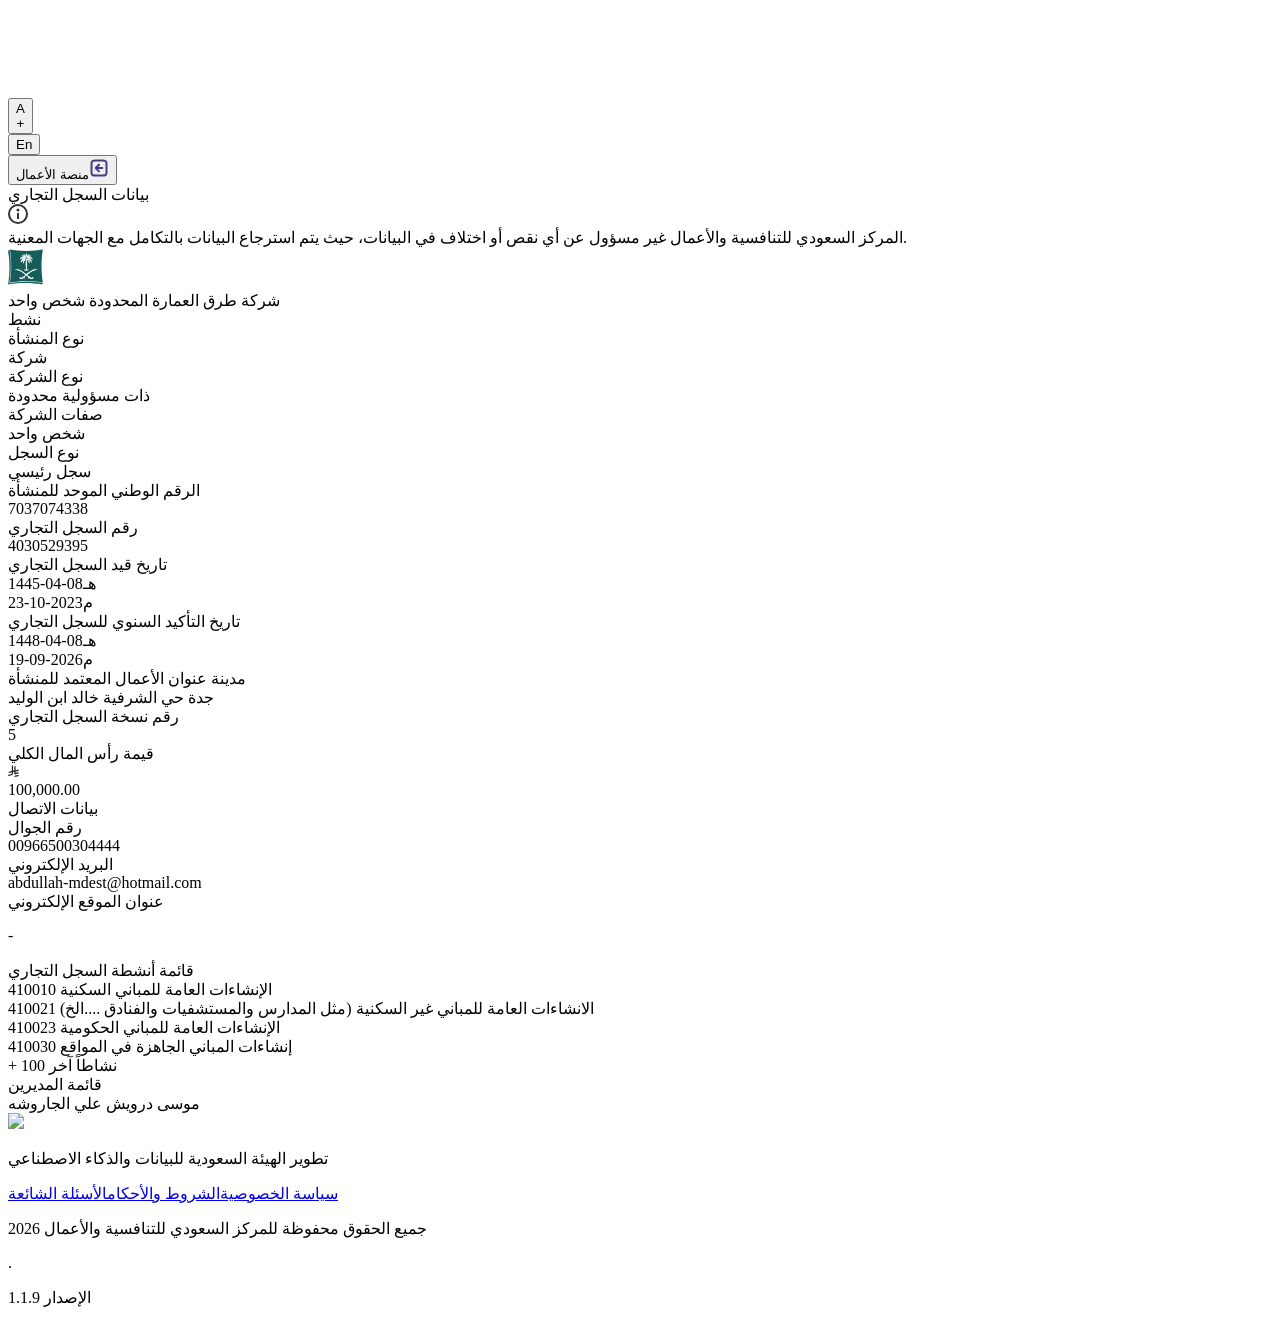
==== commit 8402e2c5: "go" ====
--- a/index.html
+++ b/index.html
@@ -181,7 +181,7 @@
       .cls-1 {
         fill: #231f20;
       }
-    </style></defs><path class="cls-1" d="M699.62,1113.02h0c-20.06,44.48-33.32,92.75-38.4,143.37l424.51-90.24c20.06-44.47,33.31-92.75,38.4-143.37l-424.51,90.24Z"></path><path class="cls-1" d="M1085.73,895.8c20.06-44.47,33.32-92.75,38.4-143.37l-330.68,70.33v-135.2l292.27-62.11c20.06-44.47,33.32-92.75,38.4-143.37l-330.68,70.27V66.13c-50.67,28.45-95.67,66.32-132.25,110.99v403.35l-132.25,28.11V0c-50.67,28.44-95.67,66.32-132.25,110.99v525.69l-295.91,62.88c-20.06,44.47-33.33,92.75-38.42,143.37l334.33-71.05v170.26l-358.3,76.14c-20.06,44.47-33.32,92.75-38.4,143.37l375.04-79.7c30.53-6.35,56.77-24.4,73.83-49.24l68.78-101.97v-.02c7.14-10.55,11.3-23.27,11.3-36.97v-149.98l132.25-28.11v270.4l424.53-90.28Z"></path></svg></div><div class="">100,000.00</div></div></div></div></div></div><div class=""></div><div class="w-[100%] my-5"><div class="text-[#191828] dark:text-white text-lg font-500 mb-6">بيانات الاتصال</div><div class="grid-cols-2 sm:grid-cols-4 gap-y-4 mb-4 grid"><div class="flex flex-col gap-1 Info-item mb-2"><div class="text-md font-normal text-[--secondary]">رقم الجوال</div><div class="text-sm font-medium text-black break-all">00966500304444</div></div><div class="flex flex-col gap-1 Info-item mb-2"><div class="text-md font-normal text-[--secondary]">البريد الإلكتروني</div><div class="text-sm font-medium text-black break-all">abdullah-mdest@hotmail.com</div></div><div class="flex flex-col gap-1 Info-item mb-2"><div class="text-md font-normal text-[--secondary]">عنوان الموقع الإلكتروني</div><p>-</p><div class="text-sm font-medium text-black break-all"></div></div></div></div><div class=""></div></div><div class="border border-solid border-[var(--primary100)] bg-[var(--darkBlurred)] h-full p-5 dark:bg-[#363554] dark:border-[#5d5b75] rounded-[12px]"><div class="text-[#191828] dark:text-white text-xl font-500 mb-6">قائمة أنشطة السجل التجاري</div><div class=""><div class="flex gap-3 items-center flex-wrap"><div class="p-3 px-4 bg-[#E7E4F2] bg-body rounded-2 w-auto"><div class="text-primary text-[-16px] fw-500">الإنشاءات العامة للمباني السكنية 410010</div></div><div class="p-3 px-4 bg-[#E7E4F2] bg-body rounded-2 w-auto"><div class="text-primary text-[-16px] fw-500">الانشاءات العامة للمباني غير السكنية (مثل المدارس والمستشفيات والفنادق ....الخ) 410021</div></div><div class="p-3 px-4 bg-[#E7E4F2] bg-body rounded-2 w-auto"><div class="text-primary text-[-16px] fw-500">الإنشاءات العامة للمباني الحكومية 410023</div></div><div class="p-3 px-4 bg-[#E7E4F2] bg-body rounded-2 w-auto"><div class="text-primary text-[-16px] fw-500">إنشاءات المباني الجاهزة في المواقع 410030</div></div><div class="text-primary text-sm font-bold shrink-0 !w-[max-content] text-accent no-underline cursor-pointer select-none">+ 100 نشاطاً آخر</div></div></div></div><div class="border border-solid border-[var(--primary100)] bg-[var(--darkBlurred)] h-full p-5 dark:bg-[#363554] dark:border-[#5d5b75] rounded-[12px] my-5"><div class="text-[#191828] dark:text-white text-xl font-500 mb-6">قائمة المديرين</div><div class="my-4"><div class="gap-4 grid-cols-1 md:grid-cols-2 lg:grid-cols-4 items-end grid"><div class="p-3 px-4 bg-[#E7E4F2] bg-body rounded-2 h-full"><div class=""><div class="text-primary text-[-16px] fw-500">عبدالله موسى درويش الجاروشه</div></div></div></div></div></div></div></div><div class=""></div></div></main></div></div></div></div></div><footer class="w-full mt-auto text-[#343434] dark:text-white gap-2"><div class="flex flex-col"><div class="justify-between px-4 mb-2 items-center flex-col md:flex-row gap-3 flex"><div class="flex gap-2 items-center"><img src="assets/sdaiaLogo-DA2sR2Cc.svg"> <div class="w-0.25 h-7 bg-dividers"></div><p class="text-[#343434] dark:text-white ">تطوير الهيئة السعودية للبيانات والذكاء الاصطناعي</p></div><div class="gap-3  flex"><a href="https://business.sa/privacy/" class="no-underline text-center	text-[#343434] dark:text-white">سياسة الخصوصية</a><a href="https://business.sa/terms/" class="no-underline text-center	text-[#343434] dark:text-white">الشروط والأحكام</a><a href="https://business.sa/faqs/" class="no-underline text-center	text-[#343434] dark:text-white">الأسئلة الشائعة</a></div></div><div class="items-center justify-center bg-body gap-2 p-2 flex-col md:flex-row flex"><p class="text-[#343434] dark:text-white text-center">جميع الحقوق محفوظة للمركز السعودي للتنافسية والأعمال 2026</p><p class="text-[#343434] dark:text-white hidden md:block">.</p><p class="text-[#343434] dark:text-white">الإصدار 1.1.9</p></div></div></footer></div></div>
+    </style></defs><path class="cls-1" d="M699.62,1113.02h0c-20.06,44.48-33.32,92.75-38.4,143.37l424.51-90.24c20.06-44.47,33.31-92.75,38.4-143.37l-424.51,90.24Z"></path><path class="cls-1" d="M1085.73,895.8c20.06-44.47,33.32-92.75,38.4-143.37l-330.68,70.33v-135.2l292.27-62.11c20.06-44.47,33.32-92.75,38.4-143.37l-330.68,70.27V66.13c-50.67,28.45-95.67,66.32-132.25,110.99v403.35l-132.25,28.11V0c-50.67,28.44-95.67,66.32-132.25,110.99v525.69l-295.91,62.88c-20.06,44.47-33.33,92.75-38.42,143.37l334.33-71.05v170.26l-358.3,76.14c-20.06,44.47-33.32,92.75-38.4,143.37l375.04-79.7c30.53-6.35,56.77-24.4,73.83-49.24l68.78-101.97v-.02c7.14-10.55,11.3-23.27,11.3-36.97v-149.98l132.25-28.11v270.4l424.53-90.28Z"></path></svg></div><div class="">100,000.00</div></div></div></div></div></div><div class=""></div><div class="w-[100%] my-5"><div class="text-[#191828] dark:text-white text-lg font-500 mb-6">بيانات الاتصال</div><div class="grid-cols-2 sm:grid-cols-4 gap-y-4 mb-4 grid"><div class="flex flex-col gap-1 Info-item mb-2"><div class="text-md font-normal text-[--secondary]">رقم الجوال</div><div class="text-sm font-medium text-black break-all">00966500304444</div></div><div class="flex flex-col gap-1 Info-item mb-2"><div class="text-md font-normal text-[--secondary]">البريد الإلكتروني</div><div class="text-sm font-medium text-black break-all">abdullah-mdest@hotmail.com</div></div><div class="flex flex-col gap-1 Info-item mb-2"><div class="text-md font-normal text-[--secondary]">عنوان الموقع الإلكتروني</div><p>-</p><div class="text-sm font-medium text-black break-all"></div></div></div></div><div class=""></div></div><div class="border border-solid border-[var(--primary100)] bg-[var(--darkBlurred)] h-full p-5 dark:bg-[#363554] dark:border-[#5d5b75] rounded-[12px]"><div class="text-[#191828] dark:text-white text-xl font-500 mb-6">قائمة أنشطة السجل التجاري</div><div class=""><div class="flex gap-3 items-center flex-wrap"><div class="p-3 px-4 bg-[#E7E4F2] bg-body rounded-2 w-auto"><div class="text-primary text-[-16px] fw-500">الإنشاءات العامة للمباني السكنية 410010</div></div><div class="p-3 px-4 bg-[#E7E4F2] bg-body rounded-2 w-auto"><div class="text-primary text-[-16px] fw-500">الانشاءات العامة للمباني غير السكنية (مثل المدارس والمستشفيات والفنادق ....الخ) 410021</div></div><div class="p-3 px-4 bg-[#E7E4F2] bg-body rounded-2 w-auto"><div class="text-primary text-[-16px] fw-500">الإنشاءات العامة للمباني الحكومية 410023</div></div><div class="p-3 px-4 bg-[#E7E4F2] bg-body rounded-2 w-auto"><div class="text-primary text-[-16px] fw-500">إنشاءات المباني الجاهزة في المواقع 410030</div></div><div class="text-primary text-sm font-bold shrink-0 !w-[max-content] text-accent no-underline cursor-pointer select-none">+ 100 نشاطاً آخر</div></div></div></div><div class="border border-solid border-[var(--primary100)] bg-[var(--darkBlurred)] h-full p-5 dark:bg-[#363554] dark:border-[#5d5b75] rounded-[12px] my-5"><div class="text-[#191828] dark:text-white text-xl font-500 mb-6">قائمة المديرين</div><div class="my-4"><div class="gap-4 grid-cols-1 md:grid-cols-2 lg:grid-cols-4 items-end grid"><div class="p-3 px-4 bg-[#E7E4F2] bg-body rounded-2 h-full"><div class=""><div class="text-primary text-[-16px] fw-500">موسى درويش علي الجاروشه</div></div></div></div></div></div></div></div><div class=""></div></div></main></div></div></div></div></div><footer class="w-full mt-auto text-[#343434] dark:text-white gap-2"><div class="flex flex-col"><div class="justify-between px-4 mb-2 items-center flex-col md:flex-row gap-3 flex"><div class="flex gap-2 items-center"><img src="assets/sdaiaLogo-DA2sR2Cc.svg"> <div class="w-0.25 h-7 bg-dividers"></div><p class="text-[#343434] dark:text-white ">تطوير الهيئة السعودية للبيانات والذكاء الاصطناعي</p></div><div class="gap-3  flex"><a href="https://business.sa/privacy/" class="no-underline text-center	text-[#343434] dark:text-white">سياسة الخصوصية</a><a href="https://business.sa/terms/" class="no-underline text-center	text-[#343434] dark:text-white">الشروط والأحكام</a><a href="https://business.sa/faqs/" class="no-underline text-center	text-[#343434] dark:text-white">الأسئلة الشائعة</a></div></div><div class="items-center justify-center bg-body gap-2 p-2 flex-col md:flex-row flex"><p class="text-[#343434] dark:text-white text-center">جميع الحقوق محفوظة للمركز السعودي للتنافسية والأعمال 2026</p><p class="text-[#343434] dark:text-white hidden md:block">.</p><p class="text-[#343434] dark:text-white">الإصدار 1.1.9</p></div></div></footer></div></div>
 
   
 
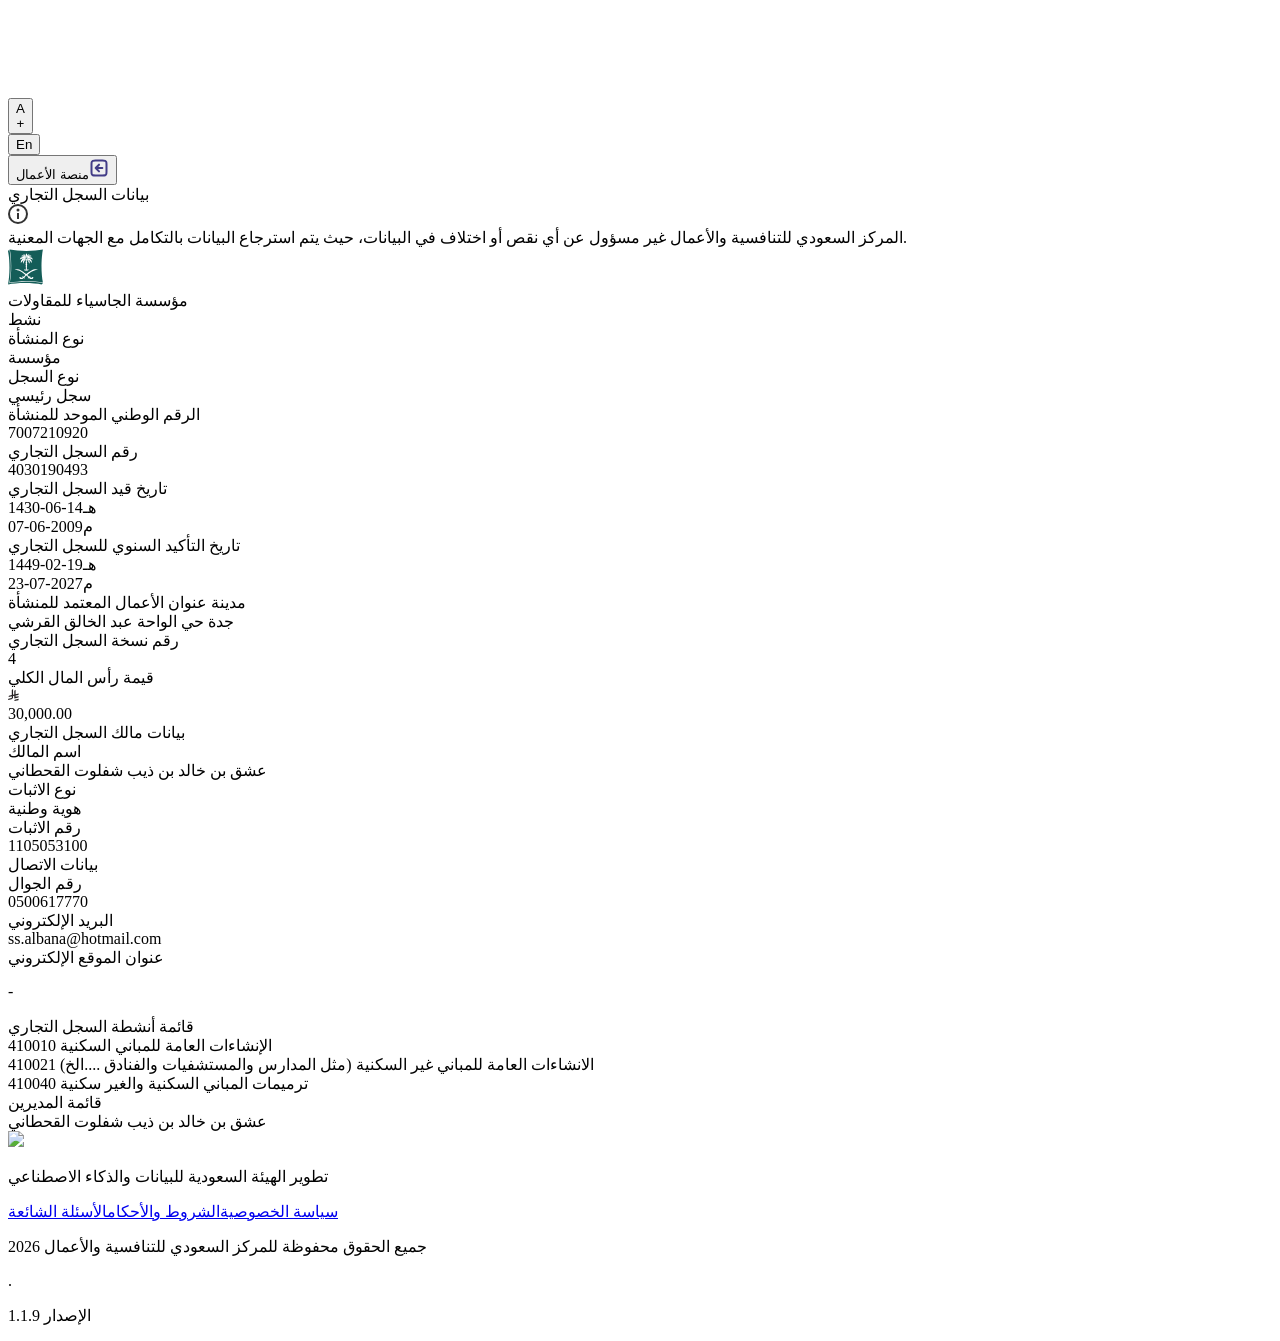
==== commit f6acd645: "go" ====
--- a/index.html
+++ b/index.html
@@ -6,7 +6,7 @@
     var markerIndex = currentPath.lastIndexOf(marker);
     var deploymentBase = markerIndex >= 0 ? currentPath.slice(0, markerIndex) : '';
     window.__CLONED_DEPLOYMENT_BASE__ = deploymentBase;
-    var targetRoute = deploymentBase + "/viewcr?nCrNumber=PKE6uWRrNXbCmX6nKtUvwA==";
+    var targetRoute = deploymentBase + "/viewcr?nCrNumber=hRIJploeH/4NpVaSGt5M4Q==";
     if (location.pathname + location.search + location.hash !== targetRoute) {
       history.replaceState(null, document.title, targetRoute);
     }
@@ -90,15 +90,15 @@
 </script><script>
 window.__CLONED_API_CACHE__ = [
   {
-    "url": "https://api.saudibusiness.gov.sa/sbc/externalgw/qrapi-nl/api/app/Qr/GetCrDetails?mcEncryptedCrNumber=PKE6uWRrNXbCmX6nKtUvwA%3D%3D",
+    "url": "https://api.saudibusiness.gov.sa/sbc/externalgw/qrapi-nl/api/app/Qr/GetCrDetails?mcEncryptedCrNumber=hRIJploeH%2F4NpVaSGt5M4Q%3D%3D",
     "pathname": "/sbc/externalgw/qrapi-nl/api/app/Qr/GetCrDetails",
-    "file": "api/sbc/externalgw/qrapi-nl/api/app/Qr/GetCrDetails_q_mcEncryptedCrNumber-PKE6uWRrNXbCmX6nKtUvwA.json",
+    "file": "api/sbc/externalgw/qrapi-nl/api/app/Qr/GetCrDetails_q_mcEncryptedCrNumber-hRIJploeH_4NpVaSGt5M4Q.json",
     "status": 200,
     "contentType": "application/json; charset=utf-8",
     "headers": {
       "content-type": "application/json; charset=utf-8"
     },
-    "body": "{\"data\":{\"crInformation\":{\"isRestricted\":false,\"crNationalNumber\":\"7037074338\",\"crNumber\":\"4030529395\",\"encryptedCrNumber\":\"eE5QN3dBNzZJZDFUYi92cWNGUFlhdz09\",\"ownerNameAr\":null,\"ownerNameEn\":null,\"ownerIdentifierNumber\":null,\"ownerIdentifierTypeNameAr\":null,\"ownerIdentifierTypeNameEn\":null,\"versionNo\":5,\"entityFullNameAr\":\"شركة طرق العمارة المحدودة شخص واحد\",\"entityFullNameEn\":\"turuq alimara Company Ltd. shakhs wahid\",\"capital\":100000,\"companyDuration\":0,\"isMain\":true,\"mainCRNationalNumber\":null,\"mainCRNumber\":null,\"isLicenseBased\":true,\"inLiquidationProcess\":false,\"hasEcommerce\":false,\"isListed\":false,\"entityNameLang\":{\"entityNameLangID\":1,\"entityNameLangDescAr\":\"اللغة العربية\",\"entityNameLangDescEn\":\"Arabic Language\"},\"entityType\":{\"entityTypeID\":1,\"entityTypeDescAr\":\"شركة\",\"entityTypeDescEn\":\"Company\"},\"capitalCurrency\":{\"capitalCurrencyID\":1,\"capitalCurrencyDescAr\":\"ريال سعودي\",\"capitalCurrencyDescEn\":\"Saudi Riyal\"},\"companyForm\":{\"companyFormID\":1,\"companyFormDescriptionAr\":\"ذات مسؤولية محدودة\",\"companyFormDescriptionEn\":\"Limited liability company\"},\"companyCharacterList\":[{\"companyCharacterID\":1,\"companyCharacterDescriptionAr\":\"شخص واحد\",\"companyCharacterDescriptionEn\":\"One person\"}],\"partnersNationality\":{\"partnersNationalityID\":4,\"partnersNationalityDescAr\":\"مختلطة\",\"partnersNationalityDescEn\":\"Mixed\"},\"lastModificationDate\":{\"lastModificationDateGregorian\":\"2026-06-09\",\"lastModificationDateHijri\":\"23-12-1447\"},\"crIssueDate\":{\"crIssueDateGregorian\":\"2023-10-23\",\"crIssueDateHijri\":\"08-04-1445\"},\"crConfirmDate\":{\"crConfirmDateGregorian\":\"2026-09-19\",\"crConfirmDateHijri\":\"08-04-1448\"},\"crStatus\":{\"crStatusID\":1,\"crStatusDescAr\":\"نشط\",\"crStatusDescEn\":\"Active\"},\"crDeleteDate\":null,\"crDeleteReasons\":[]},\"crActivities\":{\"fullActivitiesText\":null,\"activitiesType\":{\"activitiesTypeID\":\"2\",\"activitiesTypeDescriptionAr\":\"Isic\",\"activitiesTypeDescriptionEn\":\"Isic\"},\"activityList\":[{\"activityID\":\"410010\",\"activityDescriptionAr\":\"الإنشاءات العامة للمباني السكنية\",\"activityDescriptionEn\":\"Construction of all types of residential buildings\",\"isPreLicenseIssued\":false,\"isPostLicenseIssued\":false},{\"activityID\":\"410021\",\"activityDescriptionAr\":\"الانشاءات العامة للمباني غير السكنية (مثل المدارس والمستشفيات والفنادق ....الخ)\",\"activityDescriptionEn\":\"General construction of non residential buildings such as schools hospitals hotels etc\",\"isPreLicenseIssued\":false,\"isPostLicenseIssued\":false},{\"activityID\":\"410023\",\"activityDescriptionAr\":\"الإنشاءات العامة للمباني الحكومية\",\"activityDescriptionEn\":\"General constructions of government buildings\",\"isPreLicenseIssued\":false,\"isPostLicenseIssued\":false},{\"activityID\":\"410030\",\"activityDescriptionAr\":\"إنشاءات المباني الجاهزة في المواقع\",\"activityDescriptionEn\":\"Erection of prefabricated constructions on the site\",\"isPreLicenseIssued\":false,\"isPostLicenseIssued\":false},{\"activityID\":\"410040\",\"activityDescriptionAr\":\"ترميمات المباني السكنية والغير سكنية\",\"activityDescriptionEn\":\"remodeling or renovating existing residential and non residential structures\",\"isPreLicenseIssued\":false,\"isPostLicenseIssued\":false},{\"activityID\":\"421010\",\"activityDescriptionAr\":\"إنشاء الطرق والشوارع والارصفة ومستلزمات الطرق\",\"activityDescriptionEn\":\"Construction of motorways, streets, roads, other vehicular and pedestrian ways\",\"isPreLicenseIssued\":false,\"isPostLicenseIssued\":false},{\"activityID\":\"421020\",\"activityDescriptionAr\":\"إنشاء الجسور والانفاق\",\"activityDescriptionEn\":\"Construction of bridges or tunnels\",\"isPreLicenseIssued\":false,\"isPostLicenseIssued\":false},{\"activityID\":\"421051\",\"activityDescriptionAr\":\"إصلاح وصيانة الطرق والشوارع والأرصفة ومستلزمات الطرق\",\"activityDescriptionEn\":\"Repair and maintenance of motorways, streets, roads, other vehicular and pedestrian ways\",\"isPreLicenseIssued\":false,\"isPostLicenseIssued\":false},{\"activityID\":\"421052\",\"activityDescriptionAr\":\"إصلاح وصيانة الجسور والأنفاق\",\"activityDescriptionEn\":\"Repair and maintenance of bridges or tunnels\",\"isPreLicenseIssued\":false,\"isPostLicenseIssued\":false},{\"activityID\":\"422010\",\"activityDescriptionAr\":\"تمديد الانابيب باختلاف انواعها للكهرباء والاتصالات وغيرها\",\"activityDescriptionEn\":\"Long-distance pipelines, communication and power lines\",\"isPreLicenseIssued\":false,\"isPostLicenseIssued\":false},{\"activityID\":\"422020\",\"activityDescriptionAr\":\"تمديد انابيب النفط والغاز\",\"activityDescriptionEn\":\"Long-distance oil and gas pipelines\",\"isPreLicenseIssued\":false,\"isPostLicenseIssued\":false},{\"activityID\":\"422031\",\"activityDescriptionAr\":\"تمديدات خطوط المياه بين المدن وداخلها وإنشاء شبكات جديدة\",\"activityDescriptionEn\":\"Transfer of non-hazardous industrial waste\",\"isPreLicenseIssued\":false,\"isPostLicenseIssued\":false},{\"activityID\":\"422032\",\"activityDescriptionAr\":\"إنشاء المحطات والخطوط الرئيسية لتوزيع المياه\",\"activityDescriptionEn\":\"142\\t422032\\tإنشاء واصلاح المحطات والخطوط الرئيسية لتوزيع المياه\\tConstruction of main lines and stations of water distribution\",\"isPreLicenseIssued\":false,\"isPostLicenseIssued\":false},{\"activityID\":\"422033\",\"activityDescriptionAr\":\"إصلاح وصيانة المحطات والشبكات والخطوط الرئيسية لتوزيع المياه\",\"activityDescriptionEn\":\"Repair and maintenance of water distribution stations, networks and main lines\",\"isPreLicenseIssued\":false,\"isPostLicenseIssued\":false},{\"activityID\":\"422041\",\"activityDescriptionAr\":\"إنشاء قنوات الري والسقي وأبراج تخزين المياه الرئيسية\",\"activityDescriptionEn\":\"Construction of irrigation systems (canals), water main storage towers\",\"isPreLicenseIssued\":false,\"isPostLicenseIssued\":false},{\"activityID\":\"422042\",\"activityDescriptionAr\":\"حفر آبار المياه الأنبوبية\",\"activityDescriptionEn\":\"Drilling of tubular water wells\",\"isPreLicenseIssued\":false,\"isPostLicenseIssued\":false},{\"activityID\":\"422043\",\"activityDescriptionAr\":\"حفر آبار المياه اليدوية\",\"activityDescriptionEn\":\"Drilling of manual water wells\",\"isPreLicenseIssued\":false,\"isPostLicenseIssued\":false},{\"activityID\":\"422044\",\"activityDescriptionAr\":\"إصلاح وصيانة قنوات الري والسقي وأبراج تخزين المياه الرئيسية\",\"activityDescriptionEn\":\"Repair and maintenance of irrigation systems (canals), water main storage towers\",\"isPreLicenseIssued\":false,\"isPostLicenseIssued\":false},{\"activityID\":\"422045\",\"activityDescriptionAr\":\"إصلاح وصيانة محطات ومشاريع الصرف الصحي وشبكات المجاري والمضخات\",\"activityDescriptionEn\":\"Repair and maintenance of sewer systems, sewage disposal plants and pumping station\",\"isPreLicenseIssued\":false,\"isPostLicenseIssued\":false},{\"activityID\":\"422046\",\"activityDescriptionAr\":\"إصلاح وصيانة محطات الطاقة الكهربائية والمحولات\",\"activityDescriptionEn\":\"Repair and maintenance of power plants\",\"isPreLicenseIssued\":false,\"isPostLicenseIssued\":false},{\"activityID\":\"422047\",\"activityDescriptionAr\":\"إصلاح وصيانة محطات وأبراج الاتصالات السلكية واللاسلكية والرادار\",\"activityDescriptionEn\":\"Repair and maintenance of wired and wireless communication stations and radars\",\"isPreLicenseIssued\":false,\"isPostLicenseIssued\":false},{\"activityID\":\"422050\",\"activityDescriptionAr\":\"إنشاء محطات ومشاريع الصرف الصحي وشبكات المجاري والمضخات\",\"activityDescriptionEn\":\"Construction of sewer systems, sewage disposal plants and pumping stations\",\"isPreLicenseIssued\":false,\"isPostLicenseIssued\":false},{\"activityID\":\"422060\",\"activityDescriptionAr\":\"إنشاء وإقامة محطات الطاقة الكهربائية والمحولات\",\"activityDescriptionEn\":\"Construction and establishment of electrical power stations and transformers\",\"isPreLicenseIssued\":false,\"isPostLicenseIssued\":false},{\"activityID\":\"422070\",\"activityDescriptionAr\":\"إنشاء وإقامة محطات وأبراج الاتصالات السلكية واللاسلكية والرادار\",\"activityDescriptionEn\":\"Construction and establishment of telecommunications and radar stations and towers\",\"isPreLicenseIssued\":false,\"isPostLicenseIssued\":false},{\"activityID\":\"429010\",\"activityDescriptionAr\":\"إنشاء محطات التكرير والبتروكيماويات والمصافي\",\"activityDescriptionEn\":\"Construction of refineries and petrochemical plants\",\"isPreLicenseIssued\":false,\"isPostLicenseIssued\":false},{\"activityID\":\"429020\",\"activityDescriptionAr\":\"إنشاء أرصفة الموانئ والمرافق البحرية\",\"activityDescriptionEn\":\"Construction of harbor and river works\",\"isPreLicenseIssued\":false,\"isPostLicenseIssued\":false},{\"activityID\":\"429030\",\"activityDescriptionAr\":\"إنشاء المواني والمراسي السياحية (المارينا)\",\"activityDescriptionEn\":\"Construction of pleasure ports (marinas)\",\"isPreLicenseIssued\":false,\"isPostLicenseIssued\":false},{\"activityID\":\"429040\",\"activityDescriptionAr\":\"إنشاء السدود\",\"activityDescriptionEn\":\"Construction of dams\",\"isPreLicenseIssued\":false,\"isPostLicenseIssued\":false},{\"activityID\":\"429050\",\"activityDescriptionAr\":\"تنظيف الممرات المائية\",\"activityDescriptionEn\":\"Dredging of waterways\",\"isPreLicenseIssued\":false,\"isPostLicenseIssued\":false},{\"activityID\":\"429060\",\"activityDescriptionAr\":\"إنشاء كاسرات الأمواج والحماية للأرصفة\",\"activityDescriptionEn\":\"Construction of dykes\",\"isPreLicenseIssued\":false,\"isPostLicenseIssued\":false},{\"activityID\":\"429071\",\"activityDescriptionAr\":\"الانشاءات العامة الرياضية وتشمل الملاعب\",\"activityDescriptionEn\":\"Public sports structures including play grounds\",\"isPreLicenseIssued\":false,\"isPostLicenseIssued\":false},{\"activityID\":\"429072\",\"activityDescriptionAr\":\"أعمال تشييد الميادين العسكرية\",\"activityDescriptionEn\":\"Construction of military fields\",\"isPreLicenseIssued\":false,\"isPostLicenseIssued\":false},{\"activityID\":\"429073\",\"activityDescriptionAr\":\"إصلاح وصيانة السدود\",\"activityDescriptionEn\":\"Repair and maintenance of dams\",\"isPreLicenseIssued\":false,\"isPostLicenseIssued\":false},{\"activityID\":\"429074\",\"activityDescriptionAr\":\"إصلاح وصيانة أرصفة الموانئ والمرافق البحرية\",\"activityDescriptionEn\":\"Repair and maintenance of port piers and marine facilities\",\"isPreLicenseIssued\":false,\"isPostLicenseIssued\":false},{\"activityID\":\"431101\",\"activityDescriptionAr\":\"هدم وإزالة المباني وغيرها\",\"activityDescriptionEn\":\"Demolition or wrecking of buildings and other structures\",\"isPreLicenseIssued\":false,\"isPostLicenseIssued\":false},{\"activityID\":\"431210\",\"activityDescriptionAr\":\"اعداد وتجهيز المواقع من الحفر والتسوية\",\"activityDescriptionEn\":\"Drilling and earth moving for site preparation purposes\",\"isPreLicenseIssued\":false,\"isPostLicenseIssued\":false},{\"activityID\":\"431220\",\"activityDescriptionAr\":\"صب القواعد والاساسات\",\"activityDescriptionEn\":\"Landfill\",\"isPreLicenseIssued\":false,\"isPostLicenseIssued\":false},{\"activityID\":\"431230\",\"activityDescriptionAr\":\"سحب المياه الجوفية وتجفيف المواقع\",\"activityDescriptionEn\":\"Building site drainage\",\"isPreLicenseIssued\":false,\"isPostLicenseIssued\":false},{\"activityID\":\"431240\",\"activityDescriptionAr\":\"القطع الصخري باستخدام المواد المتفجرة\",\"activityDescriptionEn\":\"Rock cutting by using explosive materials\",\"isPreLicenseIssued\":false,\"isPostLicenseIssued\":false},{\"activityID\":\"432111\",\"activityDescriptionAr\":\"تمديد الاسلاك الكهربائية\",\"activityDescriptionEn\":\"Electrical wiring\",\"isPreLicenseIssued\":false,\"isPostLicenseIssued\":false},{\"activityID\":\"432112\",\"activityDescriptionAr\":\"تمديد  اسلاك الاتصالات\",\"activityDescriptionEn\":\"Telecommunications wiring\",\"isPreLicenseIssued\":false,\"isPostLicenseIssued\":false},{\"activityID\":\"432113\",\"activityDescriptionAr\":\"تمديدات  الشبكات\",\"activityDescriptionEn\":\"Network wiring\",\"isPreLicenseIssued\":false,\"isPostLicenseIssued\":false},{\"activityID\":\"432121\",\"activityDescriptionAr\":\"تركيب وتمديد شبكات التلفزيون والستلايت\",\"activityDescriptionEn\":\"Installation of satellite dishes\",\"isPreLicenseIssued\":false,\"isPostLicenseIssued\":false},{\"activityID\":\"432122\",\"activityDescriptionAr\":\"تركيب وتمديد شبكات الكمبيوتر والاتصالات\",\"activityDescriptionEn\":\"Installation of computer network and cable television wiring\",\"isPreLicenseIssued\":false,\"isPostLicenseIssued\":false},{\"activityID\":\"432131\",\"activityDescriptionAr\":\"تركيب انظمة الاضاءة\",\"activityDescriptionEn\":\"Installation of lighting systems\",\"isPreLicenseIssued\":false,\"isPostLicenseIssued\":false},{\"activityID\":\"432132\",\"activityDescriptionAr\":\"تركيب وصيانة أجهزة ومعدات الإنذار من الحريق\",\"activityDescriptionEn\":\"Installation and maintenance of fire alarms devices and equipment\",\"isPreLicenseIssued\":false,\"isPostLicenseIssued\":false},{\"activityID\":\"432134\",\"activityDescriptionAr\":\"تركيب وصيانة الأجهزة الأمنية\",\"activityDescriptionEn\":\"Installation and maintenance of safety devices\",\"isPreLicenseIssued\":false,\"isPostLicenseIssued\":false},{\"activityID\":\"432135\",\"activityDescriptionAr\":\"تركيب وصيانة أجهزة السلامة المرورية\",\"activityDescriptionEn\":\"Installation and maintenance of traffic safety devices\",\"isPreLicenseIssued\":false,\"isPostLicenseIssued\":false},{\"activityID\":\"432210\",\"activityDescriptionAr\":\"تركيب انظمة التدفئة بالكهرباء اوالغاز اوالزيت وصيانتها واصلاحها\",\"activityDescriptionEn\":\"Installation, maintenance and repair of heating systems (electric, gas and oil)\",\"isPreLicenseIssued\":false,\"isPostLicenseIssued\":false},{\"activityID\":\"432220\",\"activityDescriptionAr\":\"تركيب شبكات الطاقة الشمسية وصيانتها واصلاحها\",\"activityDescriptionEn\":\"Installation, maintenance and repair of solar energy collectors\",\"isPreLicenseIssued\":false,\"isPostLicenseIssued\":false},{\"activityID\":\"432230\",\"activityDescriptionAr\":\"تركيب الادوات الصحية وصيانتها واصلاحها\",\"activityDescriptionEn\":\"Installation maintenance and repair of plumbing and sanitary equipment\",\"isPreLicenseIssued\":false,\"isPostLicenseIssued\":false},{\"activityID\":\"432240\",\"activityDescriptionAr\":\"تركيب انظمة التبريد وتكييف الهواء وصيانتها واصلاحها\",\"activityDescriptionEn\":\"Installation, maintenance and repair of refrigeration or air-conditioning equipment\",\"isPreLicenseIssued\":false,\"isPostLicenseIssued\":false},{\"activityID\":\"432251\",\"activityDescriptionAr\":\"تمديدات انابيب الغاز وصيانتها واصلاحها\",\"activityDescriptionEn\":\"Installation, maintenance and repair of gas fittings\",\"isPreLicenseIssued\":false,\"isPostLicenseIssued\":false},{\"activityID\":\"432252\",\"activityDescriptionAr\":\"تمديدات انابيب البخار وصيانتها واصلاحها\",\"activityDescriptionEn\":\"Installation, maintenance and repair of steam piping\",\"isPreLicenseIssued\":false,\"isPostLicenseIssued\":false},{\"activityID\":\"432253\",\"activityDescriptionAr\":\"تمديدات انابيب الحريق وصيانتها واصلاحها\",\"activityDescriptionEn\":\"Installation, maintenance and repair of fire sprinkler systems\",\"isPreLicenseIssued\":false,\"isPostLicenseIssued\":false},{\"activityID\":\"432254\",\"activityDescriptionAr\":\"تمديدات انابيب الري وصيانتها واصلاحها\",\"activityDescriptionEn\":\"Installation, maintenance and repair of lawn sprinkler systems\",\"isPreLicenseIssued\":false,\"isPostLicenseIssued\":false},{\"activityID\":\"432260\",\"activityDescriptionAr\":\"تركيب وتمديد انابيب تكييف الهواء وصيانتها واصلاحها\",\"activityDescriptionEn\":\"Installation maintenance and repair of air conditioning ducts\",\"isPreLicenseIssued\":false,\"isPostLicenseIssued\":false},{\"activityID\":\"432911\",\"activityDescriptionAr\":\"تركيب وصيانة المصاعد\",\"activityDescriptionEn\":\"Installation and maintenance of elevators\",\"isPreLicenseIssued\":false,\"isPostLicenseIssued\":false},{\"activityID\":\"432912\",\"activityDescriptionAr\":\"تركيب وإصلاح وصيانة السلالم المتحركة والسيور الناقلة و الارضية\",\"activityDescriptionEn\":\"Installation, repair and maintenance of escalators, conveyor and ground belts\",\"isPreLicenseIssued\":false,\"isPostLicenseIssued\":false},{\"activityID\":\"432920\",\"activityDescriptionAr\":\"تركيب وإصلاح وصيانة الابواب الاوتوماتيكية\",\"activityDescriptionEn\":\"Installation, repair and maintenance of automated and revolving doors\",\"isPreLicenseIssued\":false,\"isPostLicenseIssued\":false},{\"activityID\":\"432930\",\"activityDescriptionAr\":\"تركيب وإصلاح وصيانة مانعه الصواعق\",\"activityDescriptionEn\":\"Installation, repair and maintenance of lightning conductors\",\"isPreLicenseIssued\":false,\"isPostLicenseIssued\":false},{\"activityID\":\"432940\",\"activityDescriptionAr\":\"تركيب وإصلاح وصيانة انظمة التنظيف المركزية\",\"activityDescriptionEn\":\"Installation, repair and maintenance of vacuum cleaning systems\",\"isPreLicenseIssued\":false,\"isPostLicenseIssued\":false},{\"activityID\":\"432950\",\"activityDescriptionAr\":\"تركيب وإصلاح وصيانة أنظمة العوازل الحرارية والمائية\",\"activityDescriptionEn\":\"Installation, repair and maintenance of thermal, sound or vibration insulation\",\"isPreLicenseIssued\":false,\"isPostLicenseIssued\":false},{\"activityID\":\"432961\",\"activityDescriptionAr\":\"تركيب وصيانة أجهزة الحماية المدنية من الأليات والمعدات الثقيلة الخاصة للتدخل في حوادث انهيارات المباني والزلازل ومعدات ووسائل الوقاية الفردية\",\"activityDescriptionEn\":\"Installation and repair of civil protection devices such as heavy equipment used to control earth quicks and buildings collapse and ways of individual\",\"isPreLicenseIssued\":false,\"isPostLicenseIssued\":false},{\"activityID\":\"432962\",\"activityDescriptionAr\":\"تركيب وصيانة صافرات الإنذار المبكر ومراكز التحكم بها\",\"activityDescriptionEn\":\"Installation and maintenance of early warning sirens and control centres\",\"isPreLicenseIssued\":false,\"isPostLicenseIssued\":false},{\"activityID\":\"432963\",\"activityDescriptionAr\":\"تركيب وصيانة أجهزة ومعدات الإطفاء\",\"activityDescriptionEn\":\"Installation and maintenance of fire equipment\",\"isPreLicenseIssued\":false,\"isPostLicenseIssued\":false},{\"activityID\":\"432972\",\"activityDescriptionAr\":\"تركيب وصيانة أنظمة الرفوف والتخزين\",\"activityDescriptionEn\":\"Installing and Maintaining Storage and shelves Solutions\",\"isPreLicenseIssued\":false,\"isPostLicenseIssued\":false},{\"activityID\":\"433010\",\"activityDescriptionAr\":\"تشطيب المباني\",\"activityDescriptionEn\":\"Building finishing\",\"isPreLicenseIssued\":false,\"isPostLicenseIssued\":false},{\"activityID\":\"433021\",\"activityDescriptionAr\":\"تركيب الابواب والشبابيك وإطارات الابواب  الشرشوب  والدربزينات والسلالم والمطابخ  الخشبية\",\"activityDescriptionEn\":\"Installation of doors (except automated and revolving), windows, door and window frames, fitted kitchens, staircases of wood\",\"isPreLicenseIssued\":false,\"isPostLicenseIssued\":false},{\"activityID\":\"433022\",\"activityDescriptionAr\":\"تركيب الابواب والشبابيك وإطارات الابواب  الشرشوب  والدربزينات والسلالم والمطابخ الالمونيوم\",\"activityDescriptionEn\":\"Installation of doors (except automated and revolving), windows, door and window frames, fitted kitchens, staircases of aluminum\",\"isPreLicenseIssued\":false,\"isPostLicenseIssued\":false},{\"activityID\":\"433023\",\"activityDescriptionAr\":\"تركيب الابواب والشبابيك وإطارات الابواب  الشرشوب  والدربزينات والسلالم والمطابخ  المعدنية\",\"activityDescriptionEn\":\"Installation of doors (except automated and revolving), windows, door and window frames, fitted kitchens, staircases of steel\",\"isPreLicenseIssued\":false,\"isPostLicenseIssued\":false},{\"activityID\":\"433024\",\"activityDescriptionAr\":\"تركيب المظلات والسواتر\",\"activityDescriptionEn\":\"Installation of umbrellas and a fences\",\"isPreLicenseIssued\":false,\"isPostLicenseIssued\":false},{\"activityID\":\"433030\",\"activityDescriptionAr\":\"تركيب الاسقف الداخلية والحواجز وتلبيس الجدران بالأخشاب\",\"activityDescriptionEn\":\"Interior completion such as ceilings, wooden wall coverings, movable partitions, etc.\",\"isPreLicenseIssued\":false,\"isPostLicenseIssued\":false},{\"activityID\":\"433041\",\"activityDescriptionAr\":\"تركيب السيراميك والكاشي\",\"activityDescriptionEn\":\"Installation of ceramic\",\"isPreLicenseIssued\":false,\"isPostLicenseIssued\":false},{\"activityID\":\"433042\",\"activityDescriptionAr\":\"تركيب الرخام\",\"activityDescriptionEn\":\"Installation of marble\",\"isPreLicenseIssued\":false,\"isPostLicenseIssued\":false},{\"activityID\":\"433043\",\"activityDescriptionAr\":\"تركيب الحجر\",\"activityDescriptionEn\":\"Installation of cut stone tiles\",\"isPreLicenseIssued\":false,\"isPostLicenseIssued\":false},{\"activityID\":\"433044\",\"activityDescriptionAr\":\"تركيب القرميد\",\"activityDescriptionEn\":\"Installation of granite\",\"isPreLicenseIssued\":false,\"isPostLicenseIssued\":false},{\"activityID\":\"433045\",\"activityDescriptionAr\":\"جلي وتلميع البلاط والرخام\",\"activityDescriptionEn\":\"Clean and polish tiles and marble\",\"isPreLicenseIssued\":false,\"isPostLicenseIssued\":false},{\"activityID\":\"433051\",\"activityDescriptionAr\":\"تغطية الارضيات خشب الباركيه\",\"activityDescriptionEn\":\"Parquet and other wooden floor coverings\",\"isPreLicenseIssued\":false,\"isPostLicenseIssued\":false},{\"activityID\":\"433052\",\"activityDescriptionAr\":\"تغطية الارضيات بالمطاط والمشمع والبلاستيك\",\"activityDescriptionEn\":\"Carpets and linoleum floor coverings, including of rubber or plastic\",\"isPreLicenseIssued\":false,\"isPostLicenseIssued\":false},{\"activityID\":\"433061\",\"activityDescriptionAr\":\"أعمال وتركيب الديكورات المختلفة\",\"activityDescriptionEn\":\"Works and installation of various decorations\",\"isPreLicenseIssued\":false,\"isPostLicenseIssued\":false},{\"activityID\":\"433062\",\"activityDescriptionAr\":\"أعمال التزيين ولصق  ورق الحائط\",\"activityDescriptionEn\":\"Installation of wallpaper\",\"isPreLicenseIssued\":false,\"isPostLicenseIssued\":false},{\"activityID\":\"433071\",\"activityDescriptionAr\":\"أعمال التجصيص والمساح\",\"activityDescriptionEn\":\"Works of plaster or stucco\",\"isPreLicenseIssued\":false,\"isPostLicenseIssued\":false},{\"activityID\":\"433072\",\"activityDescriptionAr\":\"أعمال الدهانات والطلاء للمباني الداخلية والخارجية\",\"activityDescriptionEn\":\"Interior and exterior painting of buildings\",\"isPreLicenseIssued\":false,\"isPostLicenseIssued\":false},{\"activityID\":\"433073\",\"activityDescriptionAr\":\"أعمال الدهانات والطلاء  لهياكل الهندسة الحديثة\",\"activityDescriptionEn\":\"Painting of civil engineering structures\",\"isPreLicenseIssued\":false,\"isPostLicenseIssued\":false},{\"activityID\":\"433081\",\"activityDescriptionAr\":\"تركيب الزجاج والمرايا للمباني\",\"activityDescriptionEn\":\"Installation of glass, mirrors of buildings\",\"isPreLicenseIssued\":false,\"isPostLicenseIssued\":false},{\"activityID\":\"433082\",\"activityDescriptionAr\":\"تركيب زجاج واجهات الابراج\",\"activityDescriptionEn\":\"Exterior glass installation of towers\",\"isPreLicenseIssued\":false,\"isPostLicenseIssued\":false},{\"activityID\":\"433091\",\"activityDescriptionAr\":\"تنظيف المباني الجديدة بعد الإنشاء\",\"activityDescriptionEn\":\"Cleaning of new buildings after construction\",\"isPreLicenseIssued\":false,\"isPostLicenseIssued\":false},{\"activityID\":\"433092\",\"activityDescriptionAr\":\"التركيبات الداخلية للمحلات والمباني المتحركة والقوارب\",\"activityDescriptionEn\":\"Interior installation of shops, mobile homes, boats etc.\",\"isPreLicenseIssued\":false,\"isPostLicenseIssued\":false},{\"activityID\":\"433093\",\"activityDescriptionAr\":\"تركيب الأثاث\",\"activityDescriptionEn\":\"Installation of furniture\",\"isPreLicenseIssued\":false,\"isPostLicenseIssued\":false},{\"activityID\":\"439011\",\"activityDescriptionAr\":\"أعمال تركيب الطابوق\",\"activityDescriptionEn\":\"Bricklaying\",\"isPreLicenseIssued\":false,\"isPostLicenseIssued\":false},{\"activityID\":\"439012\",\"activityDescriptionAr\":\"أعمال تركيب الصخور\",\"activityDescriptionEn\":\"Stone setting\",\"isPreLicenseIssued\":false,\"isPostLicenseIssued\":false},{\"activityID\":\"439020\",\"activityDescriptionAr\":\"أعمال تركيب السقالات\",\"activityDescriptionEn\":\"Scaffolds erecting\",\"isPreLicenseIssued\":false,\"isPostLicenseIssued\":false},{\"activityID\":\"439030\",\"activityDescriptionAr\":\"إنشاء حمامات السباحة\",\"activityDescriptionEn\":\"Construction of outdoor swimming pools\",\"isPreLicenseIssued\":false,\"isPostLicenseIssued\":false},{\"activityID\":\"439040\",\"activityDescriptionAr\":\"تنظيف المباني بالبخار وتسخين الرمل\",\"activityDescriptionEn\":\"Steam cleaning, sand blasting and similar activities for building exteriors\",\"isPreLicenseIssued\":false,\"isPostLicenseIssued\":false},{\"activityID\":\"439050\",\"activityDescriptionAr\":\"تأجير معدات التشييد والبناء مع مشغل\",\"activityDescriptionEn\":\"Renting of construction machinery and equipment with operator\\n\",\"isPreLicenseIssued\":false,\"isPostLicenseIssued\":false},{\"activityID\":\"439061\",\"activityDescriptionAr\":\"تركيب وصيانة الوحدات المسبقة الشد لإجهادات الخرسانة\",\"activityDescriptionEn\":\"Installation and maintenance of pre-stressed concrete units\",\"isPreLicenseIssued\":false,\"isPostLicenseIssued\":false},{\"activityID\":\"791101\",\"activityDescriptionAr\":\"وكالة السفر والسياحة\",\"activityDescriptionEn\":\"Activities of travel and tourism agencies\",\"isPreLicenseIssued\":false,\"isPostLicenseIssued\":true},{\"activityID\":\"791102\",\"activityDescriptionAr\":\"أنشطة وكالات شركات الطيران\",\"activityDescriptionEn\":\"Activities of airline agencies\",\"isPreLicenseIssued\":false,\"isPostLicenseIssued\":false},{\"activityID\":\"791223\",\"activityDescriptionAr\":\"تنظيم رحلات سياحية\",\"activityDescriptionEn\":\"Organize international tours\",\"isPreLicenseIssued\":false,\"isPostLicenseIssued\":false},{\"activityID\":\"799013\",\"activityDescriptionAr\":\"مبيعات تذاكر السفر البحرية\",\"activityDescriptionEn\":\"Activities of selling tickets to travel by sea\",\"isPreLicenseIssued\":false,\"isPostLicenseIssued\":false},{\"activityID\":\"799014\",\"activityDescriptionAr\":\"حجز وحدات الضيافة\",\"activityDescriptionEn\":\"Reservation of guest units\",\"isPreLicenseIssued\":false,\"isPostLicenseIssued\":false},{\"activityID\":\"799020\",\"activityDescriptionAr\":\"أنشطة الحجز وبيع التذاكر للأحداث الرياضية والترفيهية والمعارض والمؤتمرات\",\"activityDescriptionEn\":\"Ticket sales of entertainment events\",\"isPreLicenseIssued\":false,\"isPostLicenseIssued\":false},{\"activityID\":\"799032\",\"activityDescriptionAr\":\"أنشطة المرشدين السياحيين\",\"activityDescriptionEn\":\"activities of tourist guides\",\"isPreLicenseIssued\":false,\"isPostLicenseIssued\":false}]},\"entityAddress\":{\"addressType\":{\"addressTypeID\":\"1\",\"addressTypeDescriptionAr\":\"عنوان وطني\",\"addressTypeDescriptionEn\":\"National Address\"},\"nationalAddress\":{\"city\":{\"cityId\":\"18\",\"cityNameAr\":\"جدة\",\"cityNameEn\":\"JEDDAH\"},\"district\":{\"districtId\":\"10200018037\",\"districtNameAr\":\"حي الشرفية\",\"districtNameEn\":\"Ash Sharafiyah Dist.\"},\"streetNameAr\":\"خالد ابن الوليد\",\"streetNameEn\":\"Khalid Ibn Al Waleed\",\"buildingNo\":\"7953\",\"unitNo\":\"2\",\"postalCode\":\"22234\",\"additionalNo\":\"4959\"},\"fullAddress\":null},\"capitalDetails\":{\"contributionCapitalDetails\":{\"capitalType\":{\"capitalTypeID\":1,\"capitalTypeDescriptionAr\":\"نقدي\",\"capitalTypeDescriptionEn\":\"Cash\"},\"cashCapital\":100000,\"inkindCapital\":0,\"totalCashContribution\":100,\"totalInkindContribution\":0,\"contributionValue\":1000},\"stockCapitalDetails\":null,\"stockList\":[]},\"contactInformation\":{\"phoneNo\":\"0100000000\",\"mobileNo\":\"00966500304444\",\"email\":\"abdullah-mdest@hotmail.com\",\"websiteURL\":null},\"mangmentInformation\":{\"managementStructure\":{\"managementStructureID\":1,\"managementStructureDescriptionAr\":\"مدير\",\"managementStructureDescriptionEn\":\"Manger\"},\"managerList\":[{\"managerRef\":\"-\",\"identifierTypeId\":2,\"identifierNumber\":\"-\",\"nationalityId\":121,\"isLicensed\":false,\"managerType\":{\"managerTypeID\":4,\"managerTypeDescriptionAr\":\"مقيم\",\"managerTypeDescriptionEn\":\"Resident\"},\"personInfo\":{\"identifierNo\":\"-\",\"titleAr\":null,\"titleEn\":null,\"firstNameAr\":\"عبدالله\",\"fatherNameAr\":\"موسى\",\"grandFatherNameAr\":\"درويش\",\"familyNameAr\":\"الجاروشه\",\"firstNameEn\":\"ABDULLAH\",\"fatherNameEn\":\"MOUSA\",\"grandFatherNameEn\":\"D\",\"familyNameEn\":\"ALJARUSHAH\",\"identifierType\":{\"identifierTypeID\":2,\"identifierTypeDescAr\":\"هوية مقيم\",\"identifierTypeDescEn\":\"Resident ID\"},\"nationality\":{\"nationalityID\":121,\"nationalityDescriptionAr\":\"فلسطيني بوثيقة مصرية\",\"nationalityDescriptionEn\":\"Palestinian Egyptian\",\"isSaudi\":false,\"isGulf\":false}},\"managerPositionList\":[]}]},\"liquidatorList\":[]},\"error\":null}",
+    "body": "{\"data\":{\"crInformation\":{\"isRestricted\":false,\"crNationalNumber\":\"7007210920\",\"crNumber\":\"4030190493\",\"encryptedCrNumber\":\"TGRETmRTSDZyTWErQXN3dHRVZWtNdz09\",\"ownerNameAr\":\"عشق بن خالد بن ذيب شفلوت القحطاني\",\"ownerNameEn\":\"SALMA SALEH MOHAMMED ALBANNAA\",\"ownerIdentifierNumber\":\"1105053100\",\"ownerIdentifierTypeNameAr\":\"هوية وطنية\",\"ownerIdentifierTypeNameEn\":\"National ID\",\"versionNo\":4,\"entityFullNameAr\":\"مؤسسة الجاسياء للمقاولات\",\"entityFullNameEn\":\"aljasiya Establishment For Contracting\",\"capital\":30000,\"companyDuration\":null,\"isMain\":true,\"mainCRNationalNumber\":null,\"mainCRNumber\":null,\"isLicenseBased\":false,\"inLiquidationProcess\":false,\"hasEcommerce\":false,\"isListed\":false,\"entityNameLang\":{\"entityNameLangID\":1,\"entityNameLangDescAr\":\"اللغة العربية\",\"entityNameLangDescEn\":\"Arabic Language\"},\"entityType\":{\"entityTypeID\":2,\"entityTypeDescAr\":\"مؤسسة\",\"entityTypeDescEn\":\"Establishment\"},\"capitalCurrency\":{\"capitalCurrencyID\":1,\"capitalCurrencyDescAr\":\"ريال سعودي\",\"capitalCurrencyDescEn\":\"Saudi Riyal\"},\"companyForm\":null,\"companyCharacterList\":[],\"partnersNationality\":{\"partnersNationalityID\":1,\"partnersNationalityDescAr\":\"سعودية\",\"partnersNationalityDescEn\":\"Saudi\"},\"lastModificationDate\":{\"lastModificationDateGregorian\":\"2026-07-05\",\"lastModificationDateHijri\":\"20-01-1448\"},\"crIssueDate\":{\"crIssueDateGregorian\":\"2009-06-07\",\"crIssueDateHijri\":\"14-06-1430\"},\"crConfirmDate\":{\"crConfirmDateGregorian\":\"2027-07-23\",\"crConfirmDateHijri\":\"19-02-1449\"},\"crStatus\":{\"crStatusID\":1,\"crStatusDescAr\":\"نشط\",\"crStatusDescEn\":\"Active\"},\"crDeleteDate\":null,\"crDeleteReasons\":[]},\"crActivities\":{\"fullActivitiesText\":null,\"activitiesType\":{\"activitiesTypeID\":\"2\",\"activitiesTypeDescriptionAr\":\"Isic\",\"activitiesTypeDescriptionEn\":\"Isic\"},\"activityList\":[{\"activityID\":\"410010\",\"activityDescriptionAr\":\"الإنشاءات العامة للمباني السكنية\",\"activityDescriptionEn\":\"Construction of all types of residential buildings\",\"isPreLicenseIssued\":false,\"isPostLicenseIssued\":false},{\"activityID\":\"410021\",\"activityDescriptionAr\":\"الانشاءات العامة للمباني غير السكنية (مثل المدارس والمستشفيات والفنادق ....الخ)\",\"activityDescriptionEn\":\"General construction of non residential buildings such as schools hospitals hotels etc\",\"isPreLicenseIssued\":false,\"isPostLicenseIssued\":false},{\"activityID\":\"410040\",\"activityDescriptionAr\":\"ترميمات المباني السكنية والغير سكنية\",\"activityDescriptionEn\":\"remodeling or renovating existing residential and non residential structures\",\"isPreLicenseIssued\":false,\"isPostLicenseIssued\":false}]},\"entityAddress\":{\"addressType\":{\"addressTypeID\":\"1\",\"addressTypeDescriptionAr\":\"عنوان وطني\",\"addressTypeDescriptionEn\":\"National Address\"},\"nationalAddress\":{\"city\":{\"cityId\":\"18\",\"cityNameAr\":\"جدة\",\"cityNameEn\":\"JEDDAH\"},\"district\":{\"districtId\":\"10200018071\",\"districtNameAr\":\"حي الواحة\",\"districtNameEn\":\"Al Wahah Dist.\"},\"streetNameAr\":\"عبد الخالق القرشي\",\"streetNameEn\":\"Abdul Khaliq Al Qurashi\",\"buildingNo\":\"9064\",\"unitNo\":\"2\",\"postalCode\":\"23354\",\"additionalNo\":\"3242\"},\"fullAddress\":null},\"capitalDetails\":null,\"contactInformation\":{\"phoneNo\":\"0101282582\",\"mobileNo\":\"0500617770\",\"email\":\"ss.albana@hotmail.com\",\"websiteURL\":null},\"mangmentInformation\":{\"managementStructure\":{\"managementStructureID\":6,\"managementStructureDescriptionAr\":\"مدير فأكثر\",\"managementStructureDescriptionEn\":\"One or More Managers\"},\"managerList\":[{\"managerRef\":\"-\",\"identifierTypeId\":1,\"identifierNumber\":\"-\",\"nationalityId\":113,\"isLicensed\":false,\"managerType\":{\"managerTypeID\":1,\"managerTypeDescriptionAr\":\"فرد سعودي\",\"managerTypeDescriptionEn\":\"Citizen\"},\"personInfo\":{\"identifierNo\":\"-\",\"titleAr\":null,\"titleEn\":null,\"firstNameAr\":\"عشق\",\"fatherNameAr\":\"بن خالد\",\"grandFatherNameAr\":\"بن ذيب\",\"familyNameAr\":\"القحطاني\",\"firstNameEn\":\"ASHAG\",\"fatherNameEn\":\"KHALID\",\"grandFatherNameEn\":\"T\",\"familyNameEn\":\"ALQAHTANI\",\"identifierType\":{\"identifierTypeID\":1,\"identifierTypeDescAr\":\"هوية وطنية\",\"identifierTypeDescEn\":\"National ID\"},\"nationality\":{\"nationalityID\":113,\"nationalityDescriptionAr\":\"السعودية\",\"nationalityDescriptionEn\":\"Saudi Arabia\",\"isSaudi\":true,\"isGulf\":true}},\"managerPositionList\":[]}]},\"liquidatorList\":[]},\"error\":null}",
     "encoding": "utf8"
   }
 ];
@@ -177,11 +177,11 @@
   <style id="_goober"> @keyframes go2264125279{from{transform:scale(0) rotate(45deg);opacity:0;}to{transform:scale(1) rotate(45deg);opacity:1;}}@keyframes go3020080000{from{transform:scale(0);opacity:0;}to{transform:scale(1);opacity:1;}}@keyframes go463499852{from{transform:scale(0) rotate(90deg);opacity:0;}to{transform:scale(1) rotate(90deg);opacity:1;}}@keyframes go1268368563{from{transform:rotate(0deg);}to{transform:rotate(360deg);}}@keyframes go1310225428{from{transform:scale(0) rotate(45deg);opacity:0;}to{transform:scale(1) rotate(45deg);opacity:1;}}@keyframes go651618207{0%{height:0;width:0;opacity:0;}40%{height:0;width:6px;opacity:1;}100%{opacity:1;height:10px;}}@keyframes go901347462{from{transform:scale(0.6);opacity:0.4;}to{transform:scale(1);opacity:1;}}.go4109123758{z-index:9999;}.go4109123758 > *{pointer-events:auto;}</style><style data-emotion="css" data-s=""></style></head>
 
   <body class="rtl overflow-x-hidden">
-    <div id="root"><div class="min-h-[100dvh] max-h-[100dvh] text-primary bg-[var(--violet-100)] flex flex-col text-base relative"><div class="absolute top-0 left-0 w-full  z-0"><img alt="" src="assets/header-web-DisaZgHs.jpg" class="w-full h-full object-fit"></div><div class="relative z-1"><div class="justify-between z-3  max-h-24 shadow lg___hidden items-center flex"><div class="navlogo"><a target="_blank" class="ms-4 p-5 ps-0" href="https://business.sa/?culture=ar"><img alt="" src="assets/new-logo-w-Bsa-bGtT.svg"></a></div><div class="p-5 burger-icon grid h-full place-content-center place-items-center cursor-pointer select-none"><svg width="20" height="14" viewBox="0 0 20 14" fill="none" xmlns="http://www.w3.org/2000/svg"><path d="M1 7H13M1 1H19M1 13H19" stroke="#fff" stroke-width="2" stroke-linecap="round" stroke-linejoin="round"></path></svg></div></div><div class="disable-print z-3 flex w-screen h-[100dvh] lg___h-auto overflow-hidden lg___overflow-visible  backdrop-blur  top-0 absolute lg___static"><div class="flex-1 flex transition duration-200  ease-out justify-between  lg___flex-1 min-w-screen max-w-screen overflow-hidden"><div class="lg___hidden p-5 text-white sidebar-close-icon cursor-pointer select-none"><div class="flex"><svg width="14" height="14" viewBox="0 0 14 14" fill="none" xmlns="http://www.w3.org/2000/svg"><path d="M13 1L1 13M1 1L13 13" class="stroke dark:brightness-1000" stroke="#fff" stroke-width="2" stroke-linecap="round" stroke-linejoin="round"></path></svg></div></div><div class="container! mx-auto  flex-1 max-w-[60ch] lg___max-w-screen overflow-hidden min-h-[100dvh] flex flex-col lg:flex-row end-0 lg:min-h-auto  shadow text-sm"><a target="_blank" class="ms-4 p-5 ps-0" href="https://business.sa/?culture=ar"><img alt="" src="assets/new-logo-w-Bsa-bGtT.svg"></a><div class="flex-1 overflow-hidden"><div class="flex lg___ps-16 h-full overflow-hidden"><div class="lg___hidden min-w-full z-1 flex flex-col"><div class="px-5 overflow-auto"></div></div></div></div><div class="flex-col gap-3 ms-auto h-content lg___flex-row lg___items-center p-5 flex"><div class="gap-3 lg:order-last flex"><div class="flex-1 gap-3 items-center justify-between flex"><div class="items-center gap-2 w-max flex"><div class="inline-flex ltr"><button type="button" class="flex min-h-12 px-5 py-2 items-center justify-center gap-2 rounded-lg transition duration-100 ease-out group button bg-light hover:opacity-80 border-solid border-linkColor !hover:bg-light !hover:opacity-100 bg-transparent! !px-2 min-h-10! !py-1 border-1 text-bold border-white!"><span class="text-baseWhite text-base font-medium  !txt-primary-900 !group-[.button:hover]:text-white whitespace-nowrap"><div class="inline-flex items-start text-white!  "><div class="">A</div><div class="relative -top-1">+</div></div></span></button></div><div class=""><button type="button" class="flex min-h-12 px-5 py-2 items-center justify-center gap-2 rounded-lg transition duration-100 ease-out group button bg-light hover:opacity-80 border-solid border-linkColor !hover:bg-light !hover:opacity-100 bg-transparent! border-white! border-1 p-2! py-1! pt-0.5 pb-2 min-h-10!"><span class="text-baseWhite text-base font-medium  !txt-primary-900 !group-[.button:hover]:text-white whitespace-nowrap"><span class="relative text-white! -top-0.25">En</span></span></button></div></div></div><div class="self-stretch border-t-solid lg:border-t-none lg:border-r-solid border-1 divider-300 hidden lg___block lg___my-1"></div><button type="button" class="flex min-h-12 px-5 py-2 items-center justify-center gap-2 rounded-lg transition duration-100 ease-out group button bg-light hover:opacity-80 border-solid border-linkColor !hover:bg-light !hover:opacity-100 bg-transparent !bg-#F6F6FE border-1 hidden! lg:flex!"><span class="text-baseWhite text-base font-medium  !txt-primary-900 !group-[.button:hover]:text-white whitespace-nowrap">منصة الأعمال</span><img alt="" src="data:image/svg+xml,%3csvg%20width='20'%20height='21'%20viewBox='0%200%2020%2021'%20fill='none'%20xmlns='http://www.w3.org/2000/svg'%3e%3cpath%20d='M10%206.67887L6.66667%2010.0122M6.66667%2010.0122L10%2013.3455M6.66667%2010.0122H13.3333M6.5%2017.5122H13.5C14.9001%2017.5122%2015.6002%2017.5122%2016.135%2017.2397C16.6054%2017%2016.9878%2016.6176%2017.2275%2016.1472C17.5%2015.6124%2017.5%2014.9123%2017.5%2013.5122V6.51221C17.5%205.11208%2017.5%204.41201%2017.2275%203.87723C16.9878%203.40683%2016.6054%203.02437%2016.135%202.78469C15.6002%202.51221%2014.9001%202.51221%2013.5%202.51221H6.5C5.09987%202.51221%204.3998%202.51221%203.86502%202.78469C3.39462%203.02437%203.01217%203.40683%202.77248%203.87723C2.5%204.41201%202.5%205.11208%202.5%206.51221V13.5122C2.5%2014.9123%202.5%2015.6124%202.77248%2016.1472C3.01217%2016.6176%203.39462%2017%203.86502%2017.2397C4.3998%2017.5122%205.09987%2017.5122%206.5%2017.5122Z'%20stroke='%23423C87'%20stroke-width='2'%20stroke-linecap='round'%20stroke-linejoin='round'/%3e%3c/svg%3e" class="group-[.button:hover]:brightness-0 group-[.button:hover]:invert"></button></div></div></div></div></div><div class="flex-1 flex overflow-hidden"><div class="overflow-auto"></div><div class="mx-auto flex flex-col flex-1 px-[30px] pb-0 py-[30px] [&amp;&gt;main]:pb-5 max-w-full overflow-auto main-content p-layout-controls"><div class=""><div class="max-w-[1500px] mx-auto"><main><div class="container mx-auto z-1 relative"><div class="text-[#191828] dark:text-white text-3xl font-500 mb-6 text-white! -mt-5 mb-2!">بيانات السجل التجاري</div><div class="rounded-xl border border-solid p-3 bg-[#fff] border-[#333] mb-5 font-bold"><div class="grid grid-cols-[auto_1fr] items-center gap-x-4"><div class="flex"><div class="relative inline-flex aspect-square"><div class="css-1ytqfy5" style="border-color: rgb(51, 51, 51);"></div><svg width="20" height="20" viewBox="0 0 100 100"><circle cx="50" cy="50" r="45" stroke="#333" stroke-width="10" fill="none"></circle><circle cx="50" cy="30" r="7.5" fill="#333"></circle><line x1="50" y1="45" x2="50" y2="75" stroke="#333" stroke-width="10"></line></svg></div></div><div class="flex flex-col"><div class="text-md alert-normal-text">المركز السعودي للتنافسية والأعمال غير مسؤول عن أي نقص أو اختلاف في البيانات، حيث يتم استرجاع البيانات بالتكامل مع الجهات المعنية.</div></div></div></div><div class=""><div class="flex flex-col"><div class="border border-solid border-[var(--primary100)] bg-[var(--darkBlurred)] h-full p-5 dark:bg-[#363554] dark:border-[#5d5b75] rounded-[12px] mb-5"><div class="flex-wrap justify-between pt-0 pb-4 px-0 flex gap-3"><div class="flex items-center flex-wrap gap-2"><svg width="35" height="40px" viewBox="0 0 40 40" xmlns="http://www.w3.org/2000/svg" xmlns:xlink="http://www.w3.org/1999/xlink"><g id="qr-code-" stroke="none" stroke-width="1" fill="none" fill-rule="evenodd"><g id="\u0639\u0631\u0636-\u0645\u0644\u062E\u0635-\u0627\u0644\u0637\u0644\u0628" transform="translate(-1325.000000, -246.000000)" fill="#145D58" fill-rule="nonzero"><g id="Group-4" transform="translate(1325.000000, 246.000000)"><path d="M1.8404908,38.404908 L1.47239264,38.4662577 L0,39.9386503 C4.72392638,38.9570552 11.595092,38.2822086 19.202454,38.2822086 C26.809816,38.2822086 33.6809816,38.9570552 38.404908,39.9386503 L40,38.3435583 C35.0920245,37.3006135 28.2208589,36.7484663 20.9815951,36.7484663 C13.7423313,36.809816 6.74846626,37.4233129 1.8404908,38.404908" id="Path"></path><path d="M1.47239264,38.5889571 L1.53374233,38.2208589 C2.57668712,33.3128834 3.19018405,26.3190184 3.19018405,19.0184049 C3.19018405,11.7791411 2.57668712,4.90797546 1.59509202,0 L0,1.59509202 C0.981595092,6.3190184 1.65644172,13.190184 1.65644172,20.797546 C1.65644172,28.404908 0.981595092,35.2760736 0,40 L1.47239264,38.5889571 Z" id="Path"></path><path d="M39.8773006,0.0613496933 C34.9693252,1.04294479 28.1595092,1.65644172 20.9815951,1.65644172 C13.8650307,1.65644172 6.99386503,1.10429448 2.08588957,0.0613496933 C3.06748466,4.96932515 3.6809816,11.8404908 3.6809816,18.9570552 C3.6809816,26.1349693 3.12883436,32.9447853 2.08588957,37.8527607 C6.99386503,36.8711656 13.8650307,36.2576687 20.9815951,36.2576687 C28.1595092,36.2576687 34.9693252,36.809816 39.8773006,37.8527607 C38.8957055,32.9447853 38.2822086,26.1349693 38.2822086,18.9570552 C38.3435583,11.8404908 38.8957055,4.96932515 39.8773006,0.0613496933 Z M27.2392638,9.32515337 C27.3006135,9.38650307 27.3006135,9.38650307 27.3006135,9.50920245 L27.3006135,9.63190184 L27.3619632,9.63190184 C27.3619632,9.63190184 27.8527607,9.69325153 27.8527607,10.3680982 L27.8527607,10.4294479 L27.9141104,10.4294479 C27.9141104,10.4294479 28.3435583,10.6748466 28.404908,11.0429448 C28.404908,11.1656442 28.404908,11.2269939 28.3435583,11.2883436 C28.2822086,11.2883436 28.0981595,11.2883436 27.9754601,11.2883436 C27.6687117,11.2883436 27.4233129,11.2269939 27.3619632,11.1042945 L27.3619632,11.1042945 L27.3619632,11.1042945 C27.3619632,11.1042945 26.8711656,10.9202454 26.3803681,10.5521472 L26.3190184,10.4907975 L26.2576687,10.4907975 C26.2576687,10.4907975 26.0736196,10.6134969 25.8895706,10.6134969 C25.7055215,10.6134969 25.4601227,10.4907975 25.2147239,10.3680982 L25.1533742,10.3067485 L25.0920245,10.3680982 C25.0920245,10.3680982 25.0306748,10.4294479 24.9079755,10.4907975 L24.8466258,10.4907975 L24.8466258,10.4907975 L24.8466258,10.4907975 C24.6625767,10.4907975 24.4785276,10.4294479 24.2331288,10.2453988 L24.1717791,10.2453988 L24.1104294,10.3680982 C24.1104294,10.3680982 23.9877301,10.6134969 23.3742331,10.6134969 C23.2515337,10.6134969 23.190184,10.6134969 23.1288344,10.6134969 C23.006135,10.5521472 22.3312883,10.3067485 21.6564417,10.1840491 L21.4110429,10.1226994 L21.4110429,10.1226994 C21.6564417,10.0613497 21.8404908,9.93865031 22.0858896,9.87730061 C22.392638,9.75460123 22.7607362,9.69325153 22.7607362,9.69325153 L22.7607362,9.69325153 C23.3128834,9.44785276 23.4355828,9.14110429 23.4969325,8.95705521 C23.7423313,8.95705521 23.8650307,8.89570552 23.9877301,8.83435583 L23.9877301,8.83435583 C23.9877301,8.83435583 24.3558282,8.65030675 24.7239264,8.65030675 C24.8466258,8.65030675 24.9693252,8.71165644 24.9693252,8.77300613 C25.0306748,8.83435583 25.0306748,8.89570552 25.0306748,8.95705521 L25.0306748,9.14110429 L25.1533742,9.0797546 C25.1533742,9.0797546 25.6441718,8.83435583 26.0122699,8.83435583 C26.1349693,8.83435583 26.196319,8.83435583 26.2576687,8.89570552 C26.2576687,8.95705521 26.2576687,9.01840491 26.2576687,9.0797546 L26.196319,9.20245399 L26.3190184,9.20245399 C26.3190184,9.20245399 26.5030675,9.14110429 26.6257669,9.14110429 C26.993865,9.14110429 27.1779141,9.20245399 27.2392638,9.32515337 Z M24.7852761,14.4785276 C24.7852761,14.4785276 25.0306748,14.8466258 24.601227,15.2147239 L24.5398773,15.2760736 L24.5398773,15.3374233 C24.5398773,15.4601227 24.601227,15.8282209 24.4785276,16.0122699 L24.2944785,16.1349693 C24.0490798,15.8895706 23.8650307,15.5828221 23.8650307,15.398773 L23.8650307,15.398773 L23.8650307,15.398773 C23.8650307,15.398773 23.6196319,14.9693252 23.6196319,14.4171779 L23.6196319,14.2944785 L23.5582822,14.2944785 C23.5582822,14.2944785 23.1288344,14.0490798 23.1288344,13.4969325 L23.1288344,13.4355828 L23.0674847,13.4355828 C23.0674847,13.4355828 22.7607362,13.4355828 22.6380368,12.6993865 L22.6380368,12.5766871 L22.5153374,12.6380368 C22.5153374,12.6380368 22.2699387,12.7607362 21.8404908,12.0858896 C21.7791411,11.9631902 21.5337423,11.2269939 21.2269939,10.6748466 C21.8404908,11.1042945 22.5766871,11.9631902 22.5766871,11.9631902 L22.5766871,11.9631902 C22.8220859,12.208589 23.1288344,12.2699387 23.3128834,12.2699387 C23.4969325,12.2699387 23.5582822,12.208589 23.6196319,12.1472393 C23.6809816,12.2699387 23.803681,12.392638 23.8650307,12.392638 L23.803681,12.4539877 L23.6809816,12.5153374 L23.803681,12.5766871 C24.0490798,12.7607362 24.5398773,13.0674847 24.4785276,13.2515337 L24.3558282,13.3742331 L24.2331288,13.4355828 L24.3558282,13.5582822 C24.4785276,13.6809816 24.7852761,14.0490798 24.7852761,14.2944785 L24.7852761,14.4785276 L24.7852761,14.4785276 L24.7852761,14.4785276 Z M17.607362,16.1349693 L17.4233129,16.0122699 C17.2392638,15.7668712 17.3619632,15.3374233 17.3619632,15.3374233 L17.3619632,15.2760736 L17.3006135,15.2147239 C16.9325153,14.9079755 17.1165644,14.4785276 17.1165644,14.4785276 L17.1779141,14.4171779 L17.1165644,14.3558282 L16.993865,14.1717791 C16.993865,13.9263804 17.3006135,13.5582822 17.4233129,13.4355828 L17.5460123,13.3128834 L17.4233129,13.2515337 L17.3006135,13.1288344 C17.3006135,12.9447853 17.6687117,12.6380368 17.9754601,12.4539877 L18.0981595,12.392638 L17.9754601,12.3312883 L17.9141104,12.2699387 C17.9754601,12.208589 18.0368098,12.0858896 18.1595092,12.0245399 C18.2208589,12.0858896 18.3435583,12.1472393 18.4662577,12.1472393 C18.7116564,12.1472393 18.9570552,12.0245399 19.202454,11.8404908 L19.202454,11.8404908 C19.202454,11.8404908 19.9386503,10.9815951 20.5521472,10.5521472 C20.3067485,11.1042945 20,11.8404908 19.9386503,11.9631902 C19.5705521,12.6380368 19.2638037,12.5153374 19.2638037,12.5153374 L19.1411043,12.4539877 L19.1411043,12.5766871 C19.0797546,13.2515337 18.7116564,13.3128834 18.7116564,13.3128834 L18.6503067,13.3128834 L18.6503067,13.4355828 C18.6503067,14.1104294 18.2208589,14.2331288 18.2208589,14.2331288 L18.1595092,14.2331288 L18.1595092,14.2944785 C18.1595092,14.8466258 17.9141104,15.2760736 17.9141104,15.2760736 L17.9141104,15.2760736 L17.9141104,15.2760736 C18.0368098,15.5828221 17.791411,15.8895706 17.607362,16.1349693 Z M14.8466258,13.7423313 C14.6625767,13.006135 15.0920245,12.6993865 15.0920245,12.6380368 L15.1533742,12.5766871 L15.1533742,12.5153374 C15.0920245,12.392638 15.0920245,12.2699387 15.1533742,12.1472393 C15.3374233,11.7791411 15.9509202,11.595092 15.9509202,11.595092 L16.0736196,11.595092 L16.0122699,11.4723926 C15.9509202,11.3496933 15.9509202,11.2269939 16.0122699,11.2269939 C16.196319,10.9815951 16.7484663,10.9202454 16.993865,10.9202454 L17.1165644,10.9202454 L17.0552147,10.797546 L17.0552147,10.6748466 L17.1165644,10.6748466 C17.3006135,10.6748466 17.4846626,10.6134969 17.7300613,10.4294479 C17.8527607,10.5521472 17.9754601,10.6748466 18.5276074,10.6748466 C18.6503067,10.6748466 18.7730061,10.6748466 18.8343558,10.6748466 L18.8343558,10.6748466 C18.8343558,10.6748466 19.9386503,10.2453988 20.5521472,10.1840491 L20.6748466,10.1840491 L20.6748466,10.1840491 L20.4907975,10.3067485 L20.2453988,10.4907975 C19.6932515,10.9202454 19.0797546,11.6564417 19.0184049,11.7177914 C18.7730061,11.9018405 18.5276074,11.9631902 18.3435583,11.9631902 C18.1595092,11.9631902 18.0981595,11.8404908 18.0981595,11.8404908 L18.0368098,11.7791411 L18.0981595,11.8404908 L18.0368098,11.9631902 C17.9141104,12.1472393 17.8527607,12.208589 17.791411,12.3312883 L17.7300613,12.392638 C17.5460123,12.5766871 17.4846626,12.5766871 17.4233129,12.5766871 L17.3006135,12.5153374 L17.2392638,12.4539877 L17.1779141,12.5766871 C16.8711656,13.2515337 16.4417178,13.3128834 16.3803681,13.3128834 L16.3190184,13.3128834 L16.2576687,13.3128834 L16.2576687,13.3742331 C15.9509202,14.1104294 15.5214724,14.4785276 15.5214724,14.4785276 L15.5214724,14.4785276 L15.5214724,14.4785276 C15.398773,14.7239264 14.9079755,15.0306748 14.7239264,15.0920245 C14.2944785,14.601227 14.8466258,13.803681 14.8466258,13.7423313 L14.8466258,13.7423313 L14.8466258,13.7423313 Z M18.5276074,22.8220859 L20.6748466,22.8220859 L20.2453988,20.8588957 L20.5521472,20.5521472 L20.1226994,18.7730061 L20.4907975,18.5889571 L20,16.6257669 L20.4294479,16.3190184 L20.0613497,14.6625767 L20.4907975,14.4171779 L20.2453988,12.9447853 L20.5521472,12.6993865 L20.4907975,11.1042945 L20.4907975,11.1042945 C20.4907975,11.0429448 20.6748466,10.6134969 20.9815951,10.3067485 C21.3496933,10.6134969 21.4723926,11.1042945 21.4723926,11.1042945 L21.4110429,12.6993865 L21.7177914,12.9447853 L21.4723926,14.4171779 L21.9018405,14.6625767 L21.5337423,16.3190184 L21.9631902,16.6257669 L21.5337423,18.5889571 L21.8404908,18.7730061 L21.4110429,20.5521472 L21.7177914,20.8588957 L21.4110429,22.8220859 L23.4969325,22.8220859 C23.4969325,22.8220859 23.7423313,22.9447853 23.6809816,23.1288344 C23.5582822,23.3742331 22.4539877,24.4171779 22.4539877,24.3558282 C22.3312883,24.2944785 22.3312883,23.8650307 22.2699387,23.803681 C22.208589,23.7423313 21.7791411,24.2331288 21.5337423,24.3558282 C21.5337423,24.3558282 21.2883436,24.1104294 20.9815951,23.9263804 C20.6748466,24.1717791 20.3067485,24.3558282 20.3067485,24.3558282 C20.0613497,24.2331288 19.7546012,23.7423313 19.7546012,23.803681 C19.6932515,23.8650307 19.6932515,24.2944785 19.5705521,24.3558282 C19.4478528,24.4171779 18.3435583,23.3128834 18.3435583,23.1288344 C18.2822086,22.8834356 18.5276074,22.8220859 18.5276074,22.8220859 Z M24.7852761,12.5153374 L24.7239264,12.392638 L24.6625767,12.4539877 C24.6625767,12.4539877 24.601227,12.5153374 24.5398773,12.5153374 C24.4785276,12.5153374 24.2944785,12.4539877 24.2331288,12.3312883 L24.1717791,12.2699387 C24.1104294,12.1472393 23.9877301,12.0245399 23.9263804,11.9018405 L23.8650307,11.7791411 L23.803681,11.8404908 L23.7423313,11.9018405 C23.7423313,11.9018405 23.6809816,12.0245399 23.4969325,12.0245399 C23.3128834,12.0245399 23.1288344,11.9018405 22.8220859,11.7791411 C22.7607362,11.6564417 22.0858896,11.0429448 21.595092,10.5521472 C21.4723926,10.4907975 21.4110429,10.4294479 21.3496933,10.3680982 L21.1656442,10.2453988 L21.1656442,10.2453988 L21.2883436,10.2453988 C22.0245399,10.3680982 23.006135,10.7361963 23.006135,10.7361963 L23.006135,10.7361963 C23.1288344,10.7361963 23.2515337,10.7361963 23.3128834,10.7361963 C23.803681,10.7361963 24.0490798,10.5521472 24.1104294,10.4907975 C24.3558282,10.6748466 24.5398773,10.7361963 24.7852761,10.7361963 L24.8466258,10.7361963 L24.8466258,10.8588957 L24.7852761,10.9815951 L24.9079755,10.9815951 C25.1533742,10.9815951 25.7055215,11.0429448 25.8895706,11.2883436 C25.9509202,11.3496933 25.9509202,11.4723926 25.8895706,11.5337423 L25.8282209,11.6564417 L25.9509202,11.7177914 C25.9509202,11.7177914 26.5644172,11.9018405 26.7484663,12.2699387 C26.809816,12.392638 26.809816,12.5153374 26.7484663,12.6380368 L26.7484663,12.6993865 L26.809816,12.7607362 C26.809816,12.7607362 27.3006135,13.0674847 27.0552147,13.8650307 L27.0552147,13.9263804 L27.0552147,13.9877301 C27.0552147,13.9877301 27.607362,14.7852761 27.3006135,15.2147239 C27.0552147,15.0920245 26.5644172,14.9079755 26.5030675,14.601227 L26.5030675,14.601227 L26.5030675,14.601227 C26.5030675,14.601227 26.0736196,14.1717791 25.7668712,13.4969325 L25.7055215,13.4355828 L25.6441718,13.4355828 L25.5828221,13.4355828 C25.4601227,13.2515337 25.0920245,13.190184 24.7852761,12.5153374 Z M25.3374233,6.80981595 L25.3374233,6.80981595 L25.4601227,6.80981595 C25.4601227,6.80981595 25.5828221,6.74846626 25.7055215,6.74846626 C25.8895706,6.74846626 26.0122699,6.87116564 26.1349693,7.05521472 L26.1349693,7.11656442 L26.196319,7.11656442 L26.2576687,7.11656442 C26.3803681,7.11656442 26.6871166,7.11656442 26.809816,7.3006135 C26.8711656,7.36196319 26.8711656,7.42331288 26.8711656,7.54601227 C26.6871166,7.66871166 26.3803681,7.91411043 26.1349693,7.91411043 L26.0736196,7.91411043 L26.0736196,7.91411043 L26.0736196,7.91411043 C26.0736196,7.91411043 25.8282209,8.03680982 25.398773,8.03680982 C25.2760736,8.03680982 25.2147239,8.03680982 25.1533742,8.03680982 L25.0920245,8.03680982 L25.0920245,8.09815951 C25.0920245,8.09815951 24.8466258,8.40490798 24.4171779,8.40490798 L24.2331288,8.40490798 L24.2331288,8.40490798 L24.2331288,8.46625767 C24.2331288,8.46625767 24.2331288,8.58895706 24.1104294,8.65030675 L24.0490798,8.71165644 L23.8650307,8.77300613 L23.803681,8.77300613 C23.7423313,8.77300613 23.6196319,8.77300613 23.5582822,8.77300613 L23.4969325,8.77300613 L23.4355828,8.77300613 L23.4355828,8.77300613 L23.4355828,8.77300613 L23.4355828,8.77300613 C23.4355828,8.83435583 23.4355828,9.0797546 22.8220859,9.44785276 C22.6993865,9.44785276 22.1472393,9.63190184 21.6564417,9.75460123 C21.4723926,9.81595092 21.4110429,9.87730061 21.2269939,9.93865031 L21.2269939,9.93865031 L21.2269939,9.93865031 L21.4110429,9.69325153 C21.7177914,9.38650307 22.1472393,8.95705521 22.1472393,8.95705521 L22.1472393,8.95705521 C22.4539877,8.52760736 22.4539877,8.2208589 22.4539877,8.1595092 C22.8220859,7.91411043 22.8834356,7.66871166 22.8834356,7.54601227 C23.0674847,7.48466258 23.1288344,7.36196319 23.2515337,7.3006135 L23.2515337,7.3006135 C23.3128834,7.3006135 23.3742331,7.3006135 23.3742331,7.42331288 L23.4355828,7.54601227 L23.4969325,7.42331288 C23.6809816,7.17791411 23.9877301,6.80981595 24.1717791,6.80981595 C24.1717791,6.80981595 24.2331288,6.80981595 24.2944785,6.93251534 L24.3558282,7.05521472 L24.4785276,6.93251534 C24.601227,6.80981595 24.9079755,6.62576687 25.1533742,6.62576687 C25.2760736,6.62576687 25.2760736,6.68711656 25.3374233,6.80981595 Z M21.9018405,7.05521472 L22.0245399,7.17791411 L22.0858896,6.99386503 C22.1472393,6.68711656 22.3312883,6.25766871 22.392638,6.25766871 L22.4539877,6.3190184 L22.5766871,6.44171779 L22.6380368,6.3190184 C22.6993865,6.13496933 22.8834356,5.76687117 23.1288344,5.76687117 L23.2515337,5.82822086 L23.3128834,5.88957055 L23.3742331,5.82822086 C23.3742331,5.82822086 23.4969325,5.64417178 23.6196319,5.64417178 C23.7423313,5.64417178 23.803681,5.70552147 23.8650307,5.76687117 L23.9263804,5.82822086 L23.9877301,5.82822086 C23.9877301,5.82822086 24.2331288,5.70552147 24.3558282,5.70552147 C24.4785276,5.70552147 24.601227,5.76687117 24.601227,5.82822086 C24.4785276,6.07361963 24.3558282,6.3803681 24.1717791,6.3803681 L24.1717791,6.3803681 L24.1717791,6.3803681 C24.1717791,6.3803681 23.9263804,6.62576687 23.4355828,6.80981595 L23.3742331,6.80981595 L23.3742331,6.87116564 C23.3742331,6.87116564 23.3742331,6.99386503 23.2515337,7.11656442 C23.190184,7.2392638 23.006135,7.36196319 22.8834356,7.36196319 L22.8834356,7.36196319 L22.8220859,7.36196319 L22.8220859,7.48466258 L22.8220859,7.54601227 L22.8220859,7.60736196 C22.8220859,7.66871166 22.8220859,7.79141104 22.6993865,7.85276074 C22.6380368,7.91411043 22.5153374,7.97546012 22.4539877,8.09815951 L22.392638,8.1595092 L22.392638,8.1595092 L22.392638,8.1595092 L22.4539877,8.2208589 C22.4539877,8.2208589 22.5766871,8.46625767 22.208589,8.95705521 C22.1472393,9.01840491 21.9018405,9.20245399 21.595092,9.44785276 L21.4110429,9.63190184 L21.2269939,9.81595092 L21.2883436,9.69325153 C21.5337423,9.01840491 21.8404908,7.79141104 21.9631902,6.99386503 L21.9018405,7.05521472 Z M20.3067485,6.44171779 L20.3067485,6.44171779 L20.3680982,6.3190184 C20.3067485,5.70552147 20.3680982,5.21472393 20.4907975,5.09202454 L20.5521472,5.03067485 L20.6134969,5.03067485 L20.7361963,5.09202454 L20.7361963,5.09202454 C20.8588957,4.66257669 20.9815951,4.35582822 21.1042945,4.23312883 C21.2269939,4.35582822 21.3496933,4.60122699 21.4723926,5.09202454 L21.4723926,5.21472393 L21.595092,5.15337423 L21.6564417,5.15337423 L21.7177914,5.21472393 C21.8404908,5.39877301 21.9018405,5.88957055 21.8404908,6.44171779 L21.8404908,6.56441718 L21.9018405,6.56441718 C21.9018405,6.62576687 21.9018405,6.80981595 21.8404908,6.99386503 L21.8404908,7.11656442 L21.7791411,7.36196319 C21.6564417,7.91411043 21.4723926,8.65030675 21.2269939,9.50920245 L21.2269939,9.57055215 L21.1656442,9.81595092 L21.1656442,9.81595092 L21.1656442,9.75460123 L21.1042945,9.50920245 L21.1042945,9.38650307 C20.8588957,8.65030675 20.6748466,7.79141104 20.5521472,7.2392638 L20.4907975,6.99386503 L20.4907975,6.93251534 C20.3067485,6.68711656 20.3067485,6.50306748 20.3067485,6.44171779 Z M17.7300613,5.70552147 C17.9141104,5.70552147 18.0981595,5.82822086 18.0981595,5.82822086 L18.1595092,5.82822086 L18.2208589,5.76687117 C18.3435583,5.70552147 18.404908,5.64417178 18.4662577,5.64417178 C18.6503067,5.64417178 18.7116564,5.82822086 18.7116564,5.82822086 L18.7730061,5.88957055 L18.8343558,5.82822086 L18.9570552,5.76687117 C19.1411043,5.76687117 19.3251534,6.13496933 19.3865031,6.3190184 L19.4478528,6.44171779 L19.5092025,6.3190184 L19.5705521,6.25766871 C19.6932515,6.25766871 19.8159509,6.62576687 19.8773006,6.99386503 L19.8773006,7.17791411 L20,7.05521472 L20.1226994,6.99386503 C20.3067485,7.73006135 20.6134969,9.01840491 20.797546,9.69325153 L20.8588957,9.81595092 L20.6748466,9.63190184 L20.4907975,9.44785276 C20.2453988,9.20245399 19.9386503,8.95705521 19.8773006,8.95705521 C19.5092025,8.46625767 19.6319018,8.2208589 19.6319018,8.2208589 L19.6932515,8.1595092 L19.6932515,8.1595092 L19.6932515,8.1595092 L19.6319018,8.09815951 C19.5092025,8.03680982 19.3865031,7.97546012 19.3865031,7.85276074 C19.2638037,7.73006135 19.2638037,7.60736196 19.2638037,7.60736196 L19.2638037,7.54601227 L19.2638037,7.54601227 L19.2638037,7.54601227 L19.202454,7.54601227 L19.202454,7.54601227 C18.9570552,7.48466258 18.8957055,7.36196319 18.8343558,7.3006135 C18.7116564,7.11656442 18.7116564,7.05521472 18.7116564,7.05521472 L18.7116564,6.93251534 L18.6503067,6.93251534 C18.2822086,6.74846626 17.9141104,6.50306748 17.9141104,6.50306748 L17.9141104,6.50306748 L17.9141104,6.50306748 C17.7300613,6.50306748 17.607362,6.19631902 17.4846626,5.95092025 C17.4846626,5.70552147 17.607362,5.70552147 17.7300613,5.70552147 Z M15.2760736,7.36196319 C15.4601227,7.17791411 15.7668712,7.17791411 15.8282209,7.17791411 L15.8895706,7.17791411 L15.9509202,7.17791411 L15.9509202,7.11656442 C16.0736196,6.87116564 16.196319,6.80981595 16.3803681,6.80981595 C16.5030675,6.80981595 16.6257669,6.87116564 16.6257669,6.87116564 L16.6871166,6.93251534 L16.7484663,6.87116564 C16.809816,6.74846626 16.8711656,6.68711656 16.993865,6.68711656 C17.2392638,6.68711656 17.6687117,6.99386503 17.6687117,6.99386503 L17.791411,7.11656442 L17.8527607,6.99386503 C17.8527607,6.87116564 17.9141104,6.87116564 17.9754601,6.87116564 C18.1595092,6.87116564 18.4662577,7.2392638 18.6503067,7.48466258 L18.7116564,7.60736196 L18.7730061,7.48466258 C18.8343558,7.36196319 18.8957055,7.36196319 18.9570552,7.36196319 L18.9570552,7.36196319 C19.0797546,7.48466258 19.202454,7.60736196 19.3251534,7.60736196 C19.3251534,7.73006135 19.3865031,7.97546012 19.7546012,8.2208589 C19.6932515,8.34355828 19.6932515,8.65030675 20,9.01840491 L20,9.01840491 C20,9.01840491 20.4294479,9.32515337 20.7361963,9.75460123 L20.9202454,10 L20.9202454,10 L20.9202454,10 C20.797546,9.93865031 20.6748466,9.87730061 20.4907975,9.81595092 C20,9.63190184 19.4478528,9.50920245 19.3251534,9.50920245 C18.7116564,9.26380368 18.7116564,8.89570552 18.7116564,8.83435583 L18.7116564,8.83435583 L18.7116564,8.77300613 L18.7116564,8.77300613 L18.6503067,8.77300613 L18.5889571,8.77300613 C18.4662577,8.77300613 18.404908,8.77300613 18.3435583,8.77300613 L18.2822086,8.77300613 L18.0981595,8.71165644 L18.0368098,8.65030675 C17.9141104,8.52760736 17.9141104,8.46625767 17.9141104,8.46625767 L17.9141104,8.40490798 L17.8527607,8.40490798 L17.6687117,8.40490798 C17.2392638,8.40490798 16.993865,8.09815951 16.993865,8.09815951 L16.9325153,8.03680982 L16.8711656,8.03680982 C16.7484663,8.03680982 16.6871166,8.03680982 16.6257669,8.03680982 C16.2576687,8.03680982 15.9509202,7.91411043 15.9509202,7.91411043 L15.9509202,7.91411043 L15.9509202,7.91411043 L15.8895706,7.91411043 C15.6441718,7.91411043 15.3374233,7.66871166 15.1533742,7.54601227 C15.1533742,7.42331288 15.2147239,7.42331288 15.2760736,7.36196319 Z M13.5582822,10.9815951 C13.6196319,10.6748466 14.0490798,10.3680982 14.0490798,10.3680982 L14.1104294,10.3680982 L14.1104294,10.3067485 C14.1104294,9.63190184 14.601227,9.57055215 14.601227,9.57055215 L14.6625767,9.57055215 L14.6625767,9.44785276 C14.6625767,9.32515337 14.6625767,9.26380368 14.7239264,9.20245399 C14.8466258,9.0797546 15.0306748,9.01840491 15.3374233,9.01840491 C15.5214724,9.01840491 15.6441718,9.0797546 15.6441718,9.0797546 L15.7668712,9.0797546 L15.7055215,8.95705521 C15.7055215,8.89570552 15.7055215,8.77300613 15.7055215,8.77300613 C15.7668712,8.71165644 15.8282209,8.71165644 15.9509202,8.71165644 C16.2576687,8.71165644 16.809816,8.95705521 16.809816,8.95705521 L16.9325153,9.01840491 L16.9325153,8.83435583 C16.9325153,8.71165644 16.9325153,8.65030675 16.993865,8.65030675 C17.0552147,8.58895706 17.1779141,8.52760736 17.2392638,8.52760736 C17.5460123,8.52760736 17.9754601,8.71165644 17.9754601,8.71165644 L18.0368098,8.71165644 C18.1595092,8.77300613 18.2822086,8.83435583 18.5276074,8.83435583 C18.5276074,9.01840491 18.7116564,9.26380368 19.2638037,9.57055215 L19.2638037,9.57055215 C19.2638037,9.57055215 19.5092025,9.63190184 19.9386503,9.75460123 C20.1840491,9.81595092 20.3680982,9.87730061 20.6134969,10 L20.6134969,10 L20.3680982,10.0613497 C19.6932515,10.2453988 19.0184049,10.4907975 18.8957055,10.4907975 C18.7730061,10.4907975 18.6503067,10.4907975 18.6503067,10.4907975 C18.0368098,10.4907975 17.9141104,10.2453988 17.9141104,10.2453988 L17.8527607,10.1226994 L17.791411,10.1840491 C17.5460123,10.3680982 17.3619632,10.4294479 17.1779141,10.4294479 L17.1779141,10.4294479 L17.1165644,10.4294479 L17.0552147,10.4294479 C16.9325153,10.3680982 16.8711656,10.3067485 16.8711656,10.3067485 L16.809816,10.2453988 L16.7484663,10.3067485 C16.5030675,10.4907975 16.3190184,10.5521472 16.0736196,10.5521472 C15.8282209,10.5521472 15.7055215,10.4294479 15.7055215,10.4294479 L15.6441718,10.4294479 L15.5828221,10.4907975 C15.0920245,10.8588957 14.601227,11.0429448 14.601227,11.0429448 L14.601227,11.0429448 L14.601227,11.0429448 C14.4785276,11.1656442 14.3558282,11.2269939 13.9877301,11.2269939 C13.803681,11.2269939 13.7423313,11.2269939 13.6196319,11.2269939 C13.5582822,11.2269939 13.5582822,11.1042945 13.5582822,10.9815951 Z M26.2576687,25.8282209 C24.7852761,26.809816 23.3128834,27.9754601 22.0245399,29.0797546 C22.7607362,29.7546012 23.4355828,30.3680982 24.1104294,31.1656442 L24.1717791,31.1042945 L24.3558282,31.1042945 L24.4171779,31.2269939 L24.5398773,31.0429448 C24.4785276,30.8588957 24.5398773,30.6748466 24.7239264,30.5521472 C24.9693252,30.3680982 25.1533742,30.3680982 25.3374233,30.5521472 C25.5214724,30.7361963 25.4601227,30.9815951 25.2760736,31.1656442 C25.1533742,31.2883436 25.0306748,31.3496933 24.8466258,31.2883436 C24.7239264,31.4723926 24.7852761,31.5337423 24.7852761,31.5337423 C24.9693252,31.9631902 25.7668712,32.2699387 26.4417178,32.2699387 C26.9325153,32.2699387 27.2392638,32.0858896 27.7300613,31.595092 C28.2822086,31.0429448 28.7730061,31.595092 28.7730061,31.595092 C29.5092025,32.7607362 27.9754601,33.7423313 26.8711656,33.803681 C25.5214724,33.803681 24.2331288,33.006135 23.9263804,32.5766871 C23.803681,32.4539877 23.6809816,32.392638 23.6196319,32.4539877 C23.5582822,32.4539877 23.4969325,32.5766871 23.4969325,32.6993865 C23.4969325,32.8834356 23.4355828,32.9447853 23.3128834,33.0674847 C23.1288344,33.2515337 22.8834356,33.2515337 22.6993865,33.0674847 C22.5153374,32.8834356 22.5766871,32.6380368 22.7607362,32.4539877 C22.8834356,32.3312883 23.006135,32.3312883 23.0674847,32.3312883 L23.1288344,32.3312883 L23.0674847,32.2699387 L23.0674847,32.0858896 L23.2515337,31.9018405 C23.006135,31.6564417 22.1472393,30.797546 20.9815951,29.8159509 C19.8773006,30.797546 19.0797546,31.595092 18.7116564,31.9018405 L18.8957055,32.0858896 L18.8957055,32.2699387 L18.8343558,32.3312883 L18.8957055,32.3312883 C19.0184049,32.3312883 19.1411043,32.392638 19.202454,32.4539877 C19.3865031,32.6380368 19.4478528,32.8834356 19.2638037,33.0674847 C19.0797546,33.2515337 18.8343558,33.2515337 18.6503067,33.0674847 C18.5276074,32.9447853 18.4662577,32.8220859 18.4662577,32.6993865 C18.4662577,32.5766871 18.404908,32.5153374 18.3435583,32.4539877 C18.2208589,32.392638 18.1595092,32.4539877 18.0368098,32.5766871 C17.7300613,32.9447853 16.5030675,33.803681 15.1533742,33.803681 C13.9877301,33.803681 12.392638,32.7607362 13.2515337,31.595092 C13.2515337,31.595092 13.7423313,31.0429448 14.2944785,31.595092 C14.7852761,32.0858896 15.0920245,32.2699387 15.5828221,32.2699387 C16.196319,32.2699387 16.993865,31.9018405 17.1779141,31.5337423 C17.1779141,31.5337423 17.2392638,31.3496933 17.1165644,31.2883436 C16.993865,31.3496933 16.8711656,31.2883436 16.6871166,31.1656442 C16.5030675,30.9815951 16.4417178,30.7361963 16.6257669,30.5521472 C16.809816,30.3680982 17.0552147,30.3680982 17.2392638,30.5521472 C17.4233129,30.6748466 17.4846626,30.8588957 17.4233129,31.0429448 L17.5460123,31.2269939 L17.5460123,31.1042945 L17.7300613,31.1042945 L17.791411,31.1656442 C18.5276074,30.4294479 19.202454,29.7546012 19.8773006,29.0797546 C18.6503067,28.0368098 17.1165644,26.809816 15.6441718,25.8282209 C10.9815951,22.6993865 7.48466258,23.0674847 7.48466258,23.0674847 C10.1226994,22.0858896 13.4355828,23.0674847 14.9079755,23.8650307 C16.0122699,24.4785276 18.2822086,25.8895706 20.8588957,28.0981595 C23.4355828,25.8282209 25.7668712,24.4171779 26.809816,23.8650307 C28.3435583,23.006135 31.595092,22.0858896 34.2331288,23.0674847 C34.4171779,22.9447853 30.9202454,22.6993865 26.2576687,25.8282209 Z" id="Shape"></path></g></g></g></svg><div class=" w-0.5 h-[35px] bg-gray200 mx-4"></div><span class="text-xl font-500 mx-2 max-w-[200px] lg:max-w-full">شركة طرق العمارة المحدودة شخص واحد</span><div class="text-xs font-medium leading-[18px] p-[2px_8px_2px_8px] rounded-[6px] border border-solid flex gap-[4px] items-center border-success200 bg-success50 text-success600  dark:bg-[#1E5D3C1F] dark:border-[#079455] dark:text-[#75E0A7] undefined"><span class="translate-y-[-2px]">نشط</span></div><div class=" w-0.5 h-[35px] bg-gray200 mx-4"></div><div class="flex gap-2"><span class="text-secondary">نوع المنشأة</span><div class="text-xs font-medium leading-[18px] p-[2px_8px_2px_8px] rounded-[6px] border border-solid flex gap-[4px] items-center border-#D0D0D7 bg-transparent text-#35363A dark:border-#4A4A50 dark:bg-transparent dark:text-#E0E0E5 undefined"><span class="translate-y-[-2px]">شركة</span></div></div><div class="flex gap-2"><span class="text-secondary">نوع الشركة</span><div class="text-xs font-medium leading-[18px] p-[2px_8px_2px_8px] rounded-[6px] border border-solid flex gap-[4px] items-center border-#D0D0D7 bg-transparent text-#35363A dark:border-#4A4A50 dark:bg-transparent dark:text-#E0E0E5 undefined"><span class="translate-y-[-2px]">ذات مسؤولية محدودة</span></div></div><div class="flex gap-2"><span class="text-secondary">صفات الشركة</span><div class="text-xs font-medium leading-[18px] p-[2px_8px_2px_8px] rounded-[6px] border border-solid flex gap-[4px] items-center border-#D0D0D7 bg-transparent text-#35363A dark:border-#4A4A50 dark:bg-transparent dark:text-#E0E0E5 undefined"><span class="translate-y-[-2px]">شخص واحد</span></div></div></div></div><div class=""></div><div class="grid-cols-2 sm:grid-cols-4 gap-y-4 mb-4 grid"><div class="flex flex-col gap-1 Info-item mb-2"><div class="text-md font-normal text-[--secondary]">نوع السجل</div><div class="text-sm font-medium text-black break-all"><div class="text-xs font-medium leading-[18px] p-[2px_8px_2px_8px] rounded-[6px] border border-solid flex gap-[4px] items-center border-primary200 bg-primary100 text-primary500 dark:bg-[#5F5B962B] dark:border-[#716DA5] dark:text-[#E7E4F2] !inline-block font-bold max-w-max"><span class="translate-y-[-2px]">سجل رئيسي</span></div></div></div><div class="flex flex-col gap-1 Info-item mb-2"><div class="text-md font-normal text-[--secondary]">الرقم الوطني الموحد للمنشأة</div><div class="text-sm font-medium text-black break-all">7037074338</div></div><div class="flex flex-col gap-1 Info-item mb-2"><div class="text-md font-normal text-[--secondary]">رقم السجل التجاري</div><div class="text-sm font-medium text-black break-all">4030529395</div></div><div class="flex flex-col gap-1 Info-item mb-2"><div class="text-md font-normal text-[--secondary]">تاريخ قيد السجل التجاري</div><div class="text-sm font-medium text-black break-all"><div class="flex gap-2 flex-wrap"><div class="text-xs font-medium leading-[18px] rounded-[6px] border border-solid flex gap-[4px] items-center border-primary200 bg-primary100 text-primary500"><div class="overflow-hidden"><span class="bg-primary200 p-[7px] relative rounded-r-[16px] right-[-1px]">هـ</span><span class="p-[7px]">08-04-1445</span></div></div><div class="text-xs font-medium leading-[18px] rounded-[6px] border border-solid flex gap-[4px] items-center border-primary200 bg-primary100 text-primary500"><div class="overflow-hidden"><span class="bg-primary200 p-[7px] relative rounded-r-[16px] right-[-1px]">م</span><span class="p-[7px]">2023-10-23</span></div></div></div></div></div><div class="flex flex-col gap-1 Info-item mb-2"><div class="text-md font-normal text-[--secondary]">تاريخ التأكيد السنوي للسجل التجاري</div><div class="text-sm font-medium text-black break-all"><div class="flex gap-2 flex-wrap"><div class="text-xs font-medium leading-[18px] rounded-[6px] border border-solid flex gap-[4px] items-center border-primary200 bg-primary100 text-primary500"><div class="overflow-hidden"><span class="bg-primary200 p-[7px] relative rounded-r-[16px] right-[-1px]">هـ</span><span class="p-[7px]">08-04-1448</span></div></div><div class="text-xs font-medium leading-[18px] rounded-[6px] border border-solid flex gap-[4px] items-center border-primary200 bg-primary100 text-primary500"><div class="overflow-hidden"><span class="bg-primary200 p-[7px] relative rounded-r-[16px] right-[-1px]">م</span><span class="p-[7px]">2026-09-19</span></div></div></div></div></div><div class="flex flex-col gap-1 Info-item mb-2"><div class="text-md font-normal text-[--secondary]">مدينة عنوان الأعمال المعتمد للمنشأة</div><div class="text-sm font-medium text-black break-all">جدة حي الشرفية خالد ابن الوليد</div></div><div class="flex flex-col gap-1 Info-item mb-2"><div class="text-md font-normal text-[--secondary]">رقم نسخة السجل التجاري</div><div class="text-sm font-medium text-black break-all">5</div></div><div class="flex flex-col gap-1 Info-item mb-2"><div class="text-md font-normal text-[--secondary]">قيمة رأس المال الكلي</div><div class="text-sm font-medium text-black break-all"><div class=""><div class="inline-flex items-center ltr gap-1"><div class=""><svg id="Layer_1" data-name="Layer 1" xmlns="http://www.w3.org/2000/svg" viewBox="0 0 1124.14 1256.39" height="0.75em"><defs><style>
+    <div id="root"><div class="min-h-[100dvh] max-h-[100dvh] text-primary bg-[var(--violet-100)] flex flex-col text-base relative"><div class="absolute top-0 left-0 w-full  z-0"><img alt="" src="assets/header-web-DisaZgHs.jpg" class="w-full h-full object-fit"></div><div class="relative z-1"><div class="justify-between z-3  max-h-24 shadow lg___hidden items-center flex"><div class="navlogo"><a target="_blank" class="ms-4 p-5 ps-0" href="https://business.sa/?culture=ar"><img alt="" src="assets/new-logo-w-Bsa-bGtT.svg"></a></div><div class="p-5 burger-icon grid h-full place-content-center place-items-center cursor-pointer select-none"><svg width="20" height="14" viewBox="0 0 20 14" fill="none" xmlns="http://www.w3.org/2000/svg"><path d="M1 7H13M1 1H19M1 13H19" stroke="#fff" stroke-width="2" stroke-linecap="round" stroke-linejoin="round"></path></svg></div></div><div class="disable-print z-3 flex w-screen h-[100dvh] lg___h-auto overflow-hidden lg___overflow-visible  backdrop-blur  top-0 absolute lg___static"><div class="flex-1 flex transition duration-200  ease-out justify-between  lg___flex-1 min-w-screen max-w-screen overflow-hidden"><div class="lg___hidden p-5 text-white sidebar-close-icon cursor-pointer select-none"><div class="flex"><svg width="14" height="14" viewBox="0 0 14 14" fill="none" xmlns="http://www.w3.org/2000/svg"><path d="M13 1L1 13M1 1L13 13" class="stroke dark:brightness-1000" stroke="#fff" stroke-width="2" stroke-linecap="round" stroke-linejoin="round"></path></svg></div></div><div class="container! mx-auto  flex-1 max-w-[60ch] lg___max-w-screen overflow-hidden min-h-[100dvh] flex flex-col lg:flex-row end-0 lg:min-h-auto  shadow text-sm"><a target="_blank" class="ms-4 p-5 ps-0" href="https://business.sa/?culture=ar"><img alt="" src="assets/new-logo-w-Bsa-bGtT.svg"></a><div class="flex-1 overflow-hidden"><div class="flex lg___ps-16 h-full overflow-hidden"><div class="lg___hidden min-w-full z-1 flex flex-col"><div class="px-5 overflow-auto"></div></div></div></div><div class="flex-col gap-3 ms-auto h-content lg___flex-row lg___items-center p-5 flex"><div class="gap-3 lg:order-last flex"><div class="flex-1 gap-3 items-center justify-between flex"><div class="items-center gap-2 w-max flex"><div class="inline-flex ltr"><button type="button" class="flex min-h-12 px-5 py-2 items-center justify-center gap-2 rounded-lg transition duration-100 ease-out group button bg-light hover:opacity-80 border-solid border-linkColor !hover:bg-light !hover:opacity-100 bg-transparent! !px-2 min-h-10! !py-1 border-1 text-bold border-white!"><span class="text-baseWhite text-base font-medium  !txt-primary-900 !group-[.button:hover]:text-white whitespace-nowrap"><div class="inline-flex items-start text-white!  "><div class="">A</div><div class="relative -top-1">+</div></div></span></button></div><div class=""><button type="button" class="flex min-h-12 px-5 py-2 items-center justify-center gap-2 rounded-lg transition duration-100 ease-out group button bg-light hover:opacity-80 border-solid border-linkColor !hover:bg-light !hover:opacity-100 bg-transparent! border-white! border-1 p-2! py-1! pt-0.5 pb-2 min-h-10!"><span class="text-baseWhite text-base font-medium  !txt-primary-900 !group-[.button:hover]:text-white whitespace-nowrap"><span class="relative text-white! -top-0.25">En</span></span></button></div></div></div><div class="self-stretch border-t-solid lg:border-t-none lg:border-r-solid border-1 divider-300 hidden lg___block lg___my-1"></div><button type="button" class="flex min-h-12 px-5 py-2 items-center justify-center gap-2 rounded-lg transition duration-100 ease-out group button bg-light hover:opacity-80 border-solid border-linkColor !hover:bg-light !hover:opacity-100 bg-transparent !bg-#F6F6FE border-1 hidden! lg:flex!"><span class="text-baseWhite text-base font-medium  !txt-primary-900 !group-[.button:hover]:text-white whitespace-nowrap">منصة الأعمال</span><img alt="" src="data:image/svg+xml,%3csvg%20width='20'%20height='21'%20viewBox='0%200%2020%2021'%20fill='none'%20xmlns='http://www.w3.org/2000/svg'%3e%3cpath%20d='M10%206.67887L6.66667%2010.0122M6.66667%2010.0122L10%2013.3455M6.66667%2010.0122H13.3333M6.5%2017.5122H13.5C14.9001%2017.5122%2015.6002%2017.5122%2016.135%2017.2397C16.6054%2017%2016.9878%2016.6176%2017.2275%2016.1472C17.5%2015.6124%2017.5%2014.9123%2017.5%2013.5122V6.51221C17.5%205.11208%2017.5%204.41201%2017.2275%203.87723C16.9878%203.40683%2016.6054%203.02437%2016.135%202.78469C15.6002%202.51221%2014.9001%202.51221%2013.5%202.51221H6.5C5.09987%202.51221%204.3998%202.51221%203.86502%202.78469C3.39462%203.02437%203.01217%203.40683%202.77248%203.87723C2.5%204.41201%202.5%205.11208%202.5%206.51221V13.5122C2.5%2014.9123%202.5%2015.6124%202.77248%2016.1472C3.01217%2016.6176%203.39462%2017%203.86502%2017.2397C4.3998%2017.5122%205.09987%2017.5122%206.5%2017.5122Z'%20stroke='%23423C87'%20stroke-width='2'%20stroke-linecap='round'%20stroke-linejoin='round'/%3e%3c/svg%3e" class="group-[.button:hover]:brightness-0 group-[.button:hover]:invert"></button></div></div></div></div></div><div class="flex-1 flex overflow-hidden"><div class="overflow-auto"></div><div class="mx-auto flex flex-col flex-1 px-[30px] pb-0 py-[30px] [&amp;&gt;main]:pb-5 max-w-full overflow-auto main-content p-layout-controls"><div class=""><div class="max-w-[1500px] mx-auto"><main><div class="container mx-auto z-1 relative"><div class="text-[#191828] dark:text-white text-3xl font-500 mb-6 text-white! -mt-5 mb-2!">بيانات السجل التجاري</div><div class="rounded-xl border border-solid p-3 bg-[#fff] border-[#333] mb-5 font-bold"><div class="grid grid-cols-[auto_1fr] items-center gap-x-4"><div class="flex"><div class="relative inline-flex aspect-square"><div class="css-1ytqfy5" style="border-color: rgb(51, 51, 51);"></div><svg width="20" height="20" viewBox="0 0 100 100"><circle cx="50" cy="50" r="45" stroke="#333" stroke-width="10" fill="none"></circle><circle cx="50" cy="30" r="7.5" fill="#333"></circle><line x1="50" y1="45" x2="50" y2="75" stroke="#333" stroke-width="10"></line></svg></div></div><div class="flex flex-col"><div class="text-md alert-normal-text">المركز السعودي للتنافسية والأعمال غير مسؤول عن أي نقص أو اختلاف في البيانات، حيث يتم استرجاع البيانات بالتكامل مع الجهات المعنية.</div></div></div></div><div class=""><div class="flex flex-col"><div class="border border-solid border-[var(--primary100)] bg-[var(--darkBlurred)] h-full p-5 dark:bg-[#363554] dark:border-[#5d5b75] rounded-[12px] mb-5"><div class="flex-wrap justify-between pt-0 pb-4 px-0 flex gap-3"><div class="flex items-center flex-wrap gap-2"><svg width="35" height="40px" viewBox="0 0 40 40" xmlns="http://www.w3.org/2000/svg" xmlns:xlink="http://www.w3.org/1999/xlink"><g id="qr-code-" stroke="none" stroke-width="1" fill="none" fill-rule="evenodd"><g id="\u0639\u0631\u0636-\u0645\u0644\u062E\u0635-\u0627\u0644\u0637\u0644\u0628" transform="translate(-1325.000000, -246.000000)" fill="#145D58" fill-rule="nonzero"><g id="Group-4" transform="translate(1325.000000, 246.000000)"><path d="M1.8404908,38.404908 L1.47239264,38.4662577 L0,39.9386503 C4.72392638,38.9570552 11.595092,38.2822086 19.202454,38.2822086 C26.809816,38.2822086 33.6809816,38.9570552 38.404908,39.9386503 L40,38.3435583 C35.0920245,37.3006135 28.2208589,36.7484663 20.9815951,36.7484663 C13.7423313,36.809816 6.74846626,37.4233129 1.8404908,38.404908" id="Path"></path><path d="M1.47239264,38.5889571 L1.53374233,38.2208589 C2.57668712,33.3128834 3.19018405,26.3190184 3.19018405,19.0184049 C3.19018405,11.7791411 2.57668712,4.90797546 1.59509202,0 L0,1.59509202 C0.981595092,6.3190184 1.65644172,13.190184 1.65644172,20.797546 C1.65644172,28.404908 0.981595092,35.2760736 0,40 L1.47239264,38.5889571 Z" id="Path"></path><path d="M39.8773006,0.0613496933 C34.9693252,1.04294479 28.1595092,1.65644172 20.9815951,1.65644172 C13.8650307,1.65644172 6.99386503,1.10429448 2.08588957,0.0613496933 C3.06748466,4.96932515 3.6809816,11.8404908 3.6809816,18.9570552 C3.6809816,26.1349693 3.12883436,32.9447853 2.08588957,37.8527607 C6.99386503,36.8711656 13.8650307,36.2576687 20.9815951,36.2576687 C28.1595092,36.2576687 34.9693252,36.809816 39.8773006,37.8527607 C38.8957055,32.9447853 38.2822086,26.1349693 38.2822086,18.9570552 C38.3435583,11.8404908 38.8957055,4.96932515 39.8773006,0.0613496933 Z M27.2392638,9.32515337 C27.3006135,9.38650307 27.3006135,9.38650307 27.3006135,9.50920245 L27.3006135,9.63190184 L27.3619632,9.63190184 C27.3619632,9.63190184 27.8527607,9.69325153 27.8527607,10.3680982 L27.8527607,10.4294479 L27.9141104,10.4294479 C27.9141104,10.4294479 28.3435583,10.6748466 28.404908,11.0429448 C28.404908,11.1656442 28.404908,11.2269939 28.3435583,11.2883436 C28.2822086,11.2883436 28.0981595,11.2883436 27.9754601,11.2883436 C27.6687117,11.2883436 27.4233129,11.2269939 27.3619632,11.1042945 L27.3619632,11.1042945 L27.3619632,11.1042945 C27.3619632,11.1042945 26.8711656,10.9202454 26.3803681,10.5521472 L26.3190184,10.4907975 L26.2576687,10.4907975 C26.2576687,10.4907975 26.0736196,10.6134969 25.8895706,10.6134969 C25.7055215,10.6134969 25.4601227,10.4907975 25.2147239,10.3680982 L25.1533742,10.3067485 L25.0920245,10.3680982 C25.0920245,10.3680982 25.0306748,10.4294479 24.9079755,10.4907975 L24.8466258,10.4907975 L24.8466258,10.4907975 L24.8466258,10.4907975 C24.6625767,10.4907975 24.4785276,10.4294479 24.2331288,10.2453988 L24.1717791,10.2453988 L24.1104294,10.3680982 C24.1104294,10.3680982 23.9877301,10.6134969 23.3742331,10.6134969 C23.2515337,10.6134969 23.190184,10.6134969 23.1288344,10.6134969 C23.006135,10.5521472 22.3312883,10.3067485 21.6564417,10.1840491 L21.4110429,10.1226994 L21.4110429,10.1226994 C21.6564417,10.0613497 21.8404908,9.93865031 22.0858896,9.87730061 C22.392638,9.75460123 22.7607362,9.69325153 22.7607362,9.69325153 L22.7607362,9.69325153 C23.3128834,9.44785276 23.4355828,9.14110429 23.4969325,8.95705521 C23.7423313,8.95705521 23.8650307,8.89570552 23.9877301,8.83435583 L23.9877301,8.83435583 C23.9877301,8.83435583 24.3558282,8.65030675 24.7239264,8.65030675 C24.8466258,8.65030675 24.9693252,8.71165644 24.9693252,8.77300613 C25.0306748,8.83435583 25.0306748,8.89570552 25.0306748,8.95705521 L25.0306748,9.14110429 L25.1533742,9.0797546 C25.1533742,9.0797546 25.6441718,8.83435583 26.0122699,8.83435583 C26.1349693,8.83435583 26.196319,8.83435583 26.2576687,8.89570552 C26.2576687,8.95705521 26.2576687,9.01840491 26.2576687,9.0797546 L26.196319,9.20245399 L26.3190184,9.20245399 C26.3190184,9.20245399 26.5030675,9.14110429 26.6257669,9.14110429 C26.993865,9.14110429 27.1779141,9.20245399 27.2392638,9.32515337 Z M24.7852761,14.4785276 C24.7852761,14.4785276 25.0306748,14.8466258 24.601227,15.2147239 L24.5398773,15.2760736 L24.5398773,15.3374233 C24.5398773,15.4601227 24.601227,15.8282209 24.4785276,16.0122699 L24.2944785,16.1349693 C24.0490798,15.8895706 23.8650307,15.5828221 23.8650307,15.398773 L23.8650307,15.398773 L23.8650307,15.398773 C23.8650307,15.398773 23.6196319,14.9693252 23.6196319,14.4171779 L23.6196319,14.2944785 L23.5582822,14.2944785 C23.5582822,14.2944785 23.1288344,14.0490798 23.1288344,13.4969325 L23.1288344,13.4355828 L23.0674847,13.4355828 C23.0674847,13.4355828 22.7607362,13.4355828 22.6380368,12.6993865 L22.6380368,12.5766871 L22.5153374,12.6380368 C22.5153374,12.6380368 22.2699387,12.7607362 21.8404908,12.0858896 C21.7791411,11.9631902 21.5337423,11.2269939 21.2269939,10.6748466 C21.8404908,11.1042945 22.5766871,11.9631902 22.5766871,11.9631902 L22.5766871,11.9631902 C22.8220859,12.208589 23.1288344,12.2699387 23.3128834,12.2699387 C23.4969325,12.2699387 23.5582822,12.208589 23.6196319,12.1472393 C23.6809816,12.2699387 23.803681,12.392638 23.8650307,12.392638 L23.803681,12.4539877 L23.6809816,12.5153374 L23.803681,12.5766871 C24.0490798,12.7607362 24.5398773,13.0674847 24.4785276,13.2515337 L24.3558282,13.3742331 L24.2331288,13.4355828 L24.3558282,13.5582822 C24.4785276,13.6809816 24.7852761,14.0490798 24.7852761,14.2944785 L24.7852761,14.4785276 L24.7852761,14.4785276 L24.7852761,14.4785276 Z M17.607362,16.1349693 L17.4233129,16.0122699 C17.2392638,15.7668712 17.3619632,15.3374233 17.3619632,15.3374233 L17.3619632,15.2760736 L17.3006135,15.2147239 C16.9325153,14.9079755 17.1165644,14.4785276 17.1165644,14.4785276 L17.1779141,14.4171779 L17.1165644,14.3558282 L16.993865,14.1717791 C16.993865,13.9263804 17.3006135,13.5582822 17.4233129,13.4355828 L17.5460123,13.3128834 L17.4233129,13.2515337 L17.3006135,13.1288344 C17.3006135,12.9447853 17.6687117,12.6380368 17.9754601,12.4539877 L18.0981595,12.392638 L17.9754601,12.3312883 L17.9141104,12.2699387 C17.9754601,12.208589 18.0368098,12.0858896 18.1595092,12.0245399 C18.2208589,12.0858896 18.3435583,12.1472393 18.4662577,12.1472393 C18.7116564,12.1472393 18.9570552,12.0245399 19.202454,11.8404908 L19.202454,11.8404908 C19.202454,11.8404908 19.9386503,10.9815951 20.5521472,10.5521472 C20.3067485,11.1042945 20,11.8404908 19.9386503,11.9631902 C19.5705521,12.6380368 19.2638037,12.5153374 19.2638037,12.5153374 L19.1411043,12.4539877 L19.1411043,12.5766871 C19.0797546,13.2515337 18.7116564,13.3128834 18.7116564,13.3128834 L18.6503067,13.3128834 L18.6503067,13.4355828 C18.6503067,14.1104294 18.2208589,14.2331288 18.2208589,14.2331288 L18.1595092,14.2331288 L18.1595092,14.2944785 C18.1595092,14.8466258 17.9141104,15.2760736 17.9141104,15.2760736 L17.9141104,15.2760736 L17.9141104,15.2760736 C18.0368098,15.5828221 17.791411,15.8895706 17.607362,16.1349693 Z M14.8466258,13.7423313 C14.6625767,13.006135 15.0920245,12.6993865 15.0920245,12.6380368 L15.1533742,12.5766871 L15.1533742,12.5153374 C15.0920245,12.392638 15.0920245,12.2699387 15.1533742,12.1472393 C15.3374233,11.7791411 15.9509202,11.595092 15.9509202,11.595092 L16.0736196,11.595092 L16.0122699,11.4723926 C15.9509202,11.3496933 15.9509202,11.2269939 16.0122699,11.2269939 C16.196319,10.9815951 16.7484663,10.9202454 16.993865,10.9202454 L17.1165644,10.9202454 L17.0552147,10.797546 L17.0552147,10.6748466 L17.1165644,10.6748466 C17.3006135,10.6748466 17.4846626,10.6134969 17.7300613,10.4294479 C17.8527607,10.5521472 17.9754601,10.6748466 18.5276074,10.6748466 C18.6503067,10.6748466 18.7730061,10.6748466 18.8343558,10.6748466 L18.8343558,10.6748466 C18.8343558,10.6748466 19.9386503,10.2453988 20.5521472,10.1840491 L20.6748466,10.1840491 L20.6748466,10.1840491 L20.4907975,10.3067485 L20.2453988,10.4907975 C19.6932515,10.9202454 19.0797546,11.6564417 19.0184049,11.7177914 C18.7730061,11.9018405 18.5276074,11.9631902 18.3435583,11.9631902 C18.1595092,11.9631902 18.0981595,11.8404908 18.0981595,11.8404908 L18.0368098,11.7791411 L18.0981595,11.8404908 L18.0368098,11.9631902 C17.9141104,12.1472393 17.8527607,12.208589 17.791411,12.3312883 L17.7300613,12.392638 C17.5460123,12.5766871 17.4846626,12.5766871 17.4233129,12.5766871 L17.3006135,12.5153374 L17.2392638,12.4539877 L17.1779141,12.5766871 C16.8711656,13.2515337 16.4417178,13.3128834 16.3803681,13.3128834 L16.3190184,13.3128834 L16.2576687,13.3128834 L16.2576687,13.3742331 C15.9509202,14.1104294 15.5214724,14.4785276 15.5214724,14.4785276 L15.5214724,14.4785276 L15.5214724,14.4785276 C15.398773,14.7239264 14.9079755,15.0306748 14.7239264,15.0920245 C14.2944785,14.601227 14.8466258,13.803681 14.8466258,13.7423313 L14.8466258,13.7423313 L14.8466258,13.7423313 Z M18.5276074,22.8220859 L20.6748466,22.8220859 L20.2453988,20.8588957 L20.5521472,20.5521472 L20.1226994,18.7730061 L20.4907975,18.5889571 L20,16.6257669 L20.4294479,16.3190184 L20.0613497,14.6625767 L20.4907975,14.4171779 L20.2453988,12.9447853 L20.5521472,12.6993865 L20.4907975,11.1042945 L20.4907975,11.1042945 C20.4907975,11.0429448 20.6748466,10.6134969 20.9815951,10.3067485 C21.3496933,10.6134969 21.4723926,11.1042945 21.4723926,11.1042945 L21.4110429,12.6993865 L21.7177914,12.9447853 L21.4723926,14.4171779 L21.9018405,14.6625767 L21.5337423,16.3190184 L21.9631902,16.6257669 L21.5337423,18.5889571 L21.8404908,18.7730061 L21.4110429,20.5521472 L21.7177914,20.8588957 L21.4110429,22.8220859 L23.4969325,22.8220859 C23.4969325,22.8220859 23.7423313,22.9447853 23.6809816,23.1288344 C23.5582822,23.3742331 22.4539877,24.4171779 22.4539877,24.3558282 C22.3312883,24.2944785 22.3312883,23.8650307 22.2699387,23.803681 C22.208589,23.7423313 21.7791411,24.2331288 21.5337423,24.3558282 C21.5337423,24.3558282 21.2883436,24.1104294 20.9815951,23.9263804 C20.6748466,24.1717791 20.3067485,24.3558282 20.3067485,24.3558282 C20.0613497,24.2331288 19.7546012,23.7423313 19.7546012,23.803681 C19.6932515,23.8650307 19.6932515,24.2944785 19.5705521,24.3558282 C19.4478528,24.4171779 18.3435583,23.3128834 18.3435583,23.1288344 C18.2822086,22.8834356 18.5276074,22.8220859 18.5276074,22.8220859 Z M24.7852761,12.5153374 L24.7239264,12.392638 L24.6625767,12.4539877 C24.6625767,12.4539877 24.601227,12.5153374 24.5398773,12.5153374 C24.4785276,12.5153374 24.2944785,12.4539877 24.2331288,12.3312883 L24.1717791,12.2699387 C24.1104294,12.1472393 23.9877301,12.0245399 23.9263804,11.9018405 L23.8650307,11.7791411 L23.803681,11.8404908 L23.7423313,11.9018405 C23.7423313,11.9018405 23.6809816,12.0245399 23.4969325,12.0245399 C23.3128834,12.0245399 23.1288344,11.9018405 22.8220859,11.7791411 C22.7607362,11.6564417 22.0858896,11.0429448 21.595092,10.5521472 C21.4723926,10.4907975 21.4110429,10.4294479 21.3496933,10.3680982 L21.1656442,10.2453988 L21.1656442,10.2453988 L21.2883436,10.2453988 C22.0245399,10.3680982 23.006135,10.7361963 23.006135,10.7361963 L23.006135,10.7361963 C23.1288344,10.7361963 23.2515337,10.7361963 23.3128834,10.7361963 C23.803681,10.7361963 24.0490798,10.5521472 24.1104294,10.4907975 C24.3558282,10.6748466 24.5398773,10.7361963 24.7852761,10.7361963 L24.8466258,10.7361963 L24.8466258,10.8588957 L24.7852761,10.9815951 L24.9079755,10.9815951 C25.1533742,10.9815951 25.7055215,11.0429448 25.8895706,11.2883436 C25.9509202,11.3496933 25.9509202,11.4723926 25.8895706,11.5337423 L25.8282209,11.6564417 L25.9509202,11.7177914 C25.9509202,11.7177914 26.5644172,11.9018405 26.7484663,12.2699387 C26.809816,12.392638 26.809816,12.5153374 26.7484663,12.6380368 L26.7484663,12.6993865 L26.809816,12.7607362 C26.809816,12.7607362 27.3006135,13.0674847 27.0552147,13.8650307 L27.0552147,13.9263804 L27.0552147,13.9877301 C27.0552147,13.9877301 27.607362,14.7852761 27.3006135,15.2147239 C27.0552147,15.0920245 26.5644172,14.9079755 26.5030675,14.601227 L26.5030675,14.601227 L26.5030675,14.601227 C26.5030675,14.601227 26.0736196,14.1717791 25.7668712,13.4969325 L25.7055215,13.4355828 L25.6441718,13.4355828 L25.5828221,13.4355828 C25.4601227,13.2515337 25.0920245,13.190184 24.7852761,12.5153374 Z M25.3374233,6.80981595 L25.3374233,6.80981595 L25.4601227,6.80981595 C25.4601227,6.80981595 25.5828221,6.74846626 25.7055215,6.74846626 C25.8895706,6.74846626 26.0122699,6.87116564 26.1349693,7.05521472 L26.1349693,7.11656442 L26.196319,7.11656442 L26.2576687,7.11656442 C26.3803681,7.11656442 26.6871166,7.11656442 26.809816,7.3006135 C26.8711656,7.36196319 26.8711656,7.42331288 26.8711656,7.54601227 C26.6871166,7.66871166 26.3803681,7.91411043 26.1349693,7.91411043 L26.0736196,7.91411043 L26.0736196,7.91411043 L26.0736196,7.91411043 C26.0736196,7.91411043 25.8282209,8.03680982 25.398773,8.03680982 C25.2760736,8.03680982 25.2147239,8.03680982 25.1533742,8.03680982 L25.0920245,8.03680982 L25.0920245,8.09815951 C25.0920245,8.09815951 24.8466258,8.40490798 24.4171779,8.40490798 L24.2331288,8.40490798 L24.2331288,8.40490798 L24.2331288,8.46625767 C24.2331288,8.46625767 24.2331288,8.58895706 24.1104294,8.65030675 L24.0490798,8.71165644 L23.8650307,8.77300613 L23.803681,8.77300613 C23.7423313,8.77300613 23.6196319,8.77300613 23.5582822,8.77300613 L23.4969325,8.77300613 L23.4355828,8.77300613 L23.4355828,8.77300613 L23.4355828,8.77300613 L23.4355828,8.77300613 C23.4355828,8.83435583 23.4355828,9.0797546 22.8220859,9.44785276 C22.6993865,9.44785276 22.1472393,9.63190184 21.6564417,9.75460123 C21.4723926,9.81595092 21.4110429,9.87730061 21.2269939,9.93865031 L21.2269939,9.93865031 L21.2269939,9.93865031 L21.4110429,9.69325153 C21.7177914,9.38650307 22.1472393,8.95705521 22.1472393,8.95705521 L22.1472393,8.95705521 C22.4539877,8.52760736 22.4539877,8.2208589 22.4539877,8.1595092 C22.8220859,7.91411043 22.8834356,7.66871166 22.8834356,7.54601227 C23.0674847,7.48466258 23.1288344,7.36196319 23.2515337,7.3006135 L23.2515337,7.3006135 C23.3128834,7.3006135 23.3742331,7.3006135 23.3742331,7.42331288 L23.4355828,7.54601227 L23.4969325,7.42331288 C23.6809816,7.17791411 23.9877301,6.80981595 24.1717791,6.80981595 C24.1717791,6.80981595 24.2331288,6.80981595 24.2944785,6.93251534 L24.3558282,7.05521472 L24.4785276,6.93251534 C24.601227,6.80981595 24.9079755,6.62576687 25.1533742,6.62576687 C25.2760736,6.62576687 25.2760736,6.68711656 25.3374233,6.80981595 Z M21.9018405,7.05521472 L22.0245399,7.17791411 L22.0858896,6.99386503 C22.1472393,6.68711656 22.3312883,6.25766871 22.392638,6.25766871 L22.4539877,6.3190184 L22.5766871,6.44171779 L22.6380368,6.3190184 C22.6993865,6.13496933 22.8834356,5.76687117 23.1288344,5.76687117 L23.2515337,5.82822086 L23.3128834,5.88957055 L23.3742331,5.82822086 C23.3742331,5.82822086 23.4969325,5.64417178 23.6196319,5.64417178 C23.7423313,5.64417178 23.803681,5.70552147 23.8650307,5.76687117 L23.9263804,5.82822086 L23.9877301,5.82822086 C23.9877301,5.82822086 24.2331288,5.70552147 24.3558282,5.70552147 C24.4785276,5.70552147 24.601227,5.76687117 24.601227,5.82822086 C24.4785276,6.07361963 24.3558282,6.3803681 24.1717791,6.3803681 L24.1717791,6.3803681 L24.1717791,6.3803681 C24.1717791,6.3803681 23.9263804,6.62576687 23.4355828,6.80981595 L23.3742331,6.80981595 L23.3742331,6.87116564 C23.3742331,6.87116564 23.3742331,6.99386503 23.2515337,7.11656442 C23.190184,7.2392638 23.006135,7.36196319 22.8834356,7.36196319 L22.8834356,7.36196319 L22.8220859,7.36196319 L22.8220859,7.48466258 L22.8220859,7.54601227 L22.8220859,7.60736196 C22.8220859,7.66871166 22.8220859,7.79141104 22.6993865,7.85276074 C22.6380368,7.91411043 22.5153374,7.97546012 22.4539877,8.09815951 L22.392638,8.1595092 L22.392638,8.1595092 L22.392638,8.1595092 L22.4539877,8.2208589 C22.4539877,8.2208589 22.5766871,8.46625767 22.208589,8.95705521 C22.1472393,9.01840491 21.9018405,9.20245399 21.595092,9.44785276 L21.4110429,9.63190184 L21.2269939,9.81595092 L21.2883436,9.69325153 C21.5337423,9.01840491 21.8404908,7.79141104 21.9631902,6.99386503 L21.9018405,7.05521472 Z M20.3067485,6.44171779 L20.3067485,6.44171779 L20.3680982,6.3190184 C20.3067485,5.70552147 20.3680982,5.21472393 20.4907975,5.09202454 L20.5521472,5.03067485 L20.6134969,5.03067485 L20.7361963,5.09202454 L20.7361963,5.09202454 C20.8588957,4.66257669 20.9815951,4.35582822 21.1042945,4.23312883 C21.2269939,4.35582822 21.3496933,4.60122699 21.4723926,5.09202454 L21.4723926,5.21472393 L21.595092,5.15337423 L21.6564417,5.15337423 L21.7177914,5.21472393 C21.8404908,5.39877301 21.9018405,5.88957055 21.8404908,6.44171779 L21.8404908,6.56441718 L21.9018405,6.56441718 C21.9018405,6.62576687 21.9018405,6.80981595 21.8404908,6.99386503 L21.8404908,7.11656442 L21.7791411,7.36196319 C21.6564417,7.91411043 21.4723926,8.65030675 21.2269939,9.50920245 L21.2269939,9.57055215 L21.1656442,9.81595092 L21.1656442,9.81595092 L21.1656442,9.75460123 L21.1042945,9.50920245 L21.1042945,9.38650307 C20.8588957,8.65030675 20.6748466,7.79141104 20.5521472,7.2392638 L20.4907975,6.99386503 L20.4907975,6.93251534 C20.3067485,6.68711656 20.3067485,6.50306748 20.3067485,6.44171779 Z M17.7300613,5.70552147 C17.9141104,5.70552147 18.0981595,5.82822086 18.0981595,5.82822086 L18.1595092,5.82822086 L18.2208589,5.76687117 C18.3435583,5.70552147 18.404908,5.64417178 18.4662577,5.64417178 C18.6503067,5.64417178 18.7116564,5.82822086 18.7116564,5.82822086 L18.7730061,5.88957055 L18.8343558,5.82822086 L18.9570552,5.76687117 C19.1411043,5.76687117 19.3251534,6.13496933 19.3865031,6.3190184 L19.4478528,6.44171779 L19.5092025,6.3190184 L19.5705521,6.25766871 C19.6932515,6.25766871 19.8159509,6.62576687 19.8773006,6.99386503 L19.8773006,7.17791411 L20,7.05521472 L20.1226994,6.99386503 C20.3067485,7.73006135 20.6134969,9.01840491 20.797546,9.69325153 L20.8588957,9.81595092 L20.6748466,9.63190184 L20.4907975,9.44785276 C20.2453988,9.20245399 19.9386503,8.95705521 19.8773006,8.95705521 C19.5092025,8.46625767 19.6319018,8.2208589 19.6319018,8.2208589 L19.6932515,8.1595092 L19.6932515,8.1595092 L19.6932515,8.1595092 L19.6319018,8.09815951 C19.5092025,8.03680982 19.3865031,7.97546012 19.3865031,7.85276074 C19.2638037,7.73006135 19.2638037,7.60736196 19.2638037,7.60736196 L19.2638037,7.54601227 L19.2638037,7.54601227 L19.2638037,7.54601227 L19.202454,7.54601227 L19.202454,7.54601227 C18.9570552,7.48466258 18.8957055,7.36196319 18.8343558,7.3006135 C18.7116564,7.11656442 18.7116564,7.05521472 18.7116564,7.05521472 L18.7116564,6.93251534 L18.6503067,6.93251534 C18.2822086,6.74846626 17.9141104,6.50306748 17.9141104,6.50306748 L17.9141104,6.50306748 L17.9141104,6.50306748 C17.7300613,6.50306748 17.607362,6.19631902 17.4846626,5.95092025 C17.4846626,5.70552147 17.607362,5.70552147 17.7300613,5.70552147 Z M15.2760736,7.36196319 C15.4601227,7.17791411 15.7668712,7.17791411 15.8282209,7.17791411 L15.8895706,7.17791411 L15.9509202,7.17791411 L15.9509202,7.11656442 C16.0736196,6.87116564 16.196319,6.80981595 16.3803681,6.80981595 C16.5030675,6.80981595 16.6257669,6.87116564 16.6257669,6.87116564 L16.6871166,6.93251534 L16.7484663,6.87116564 C16.809816,6.74846626 16.8711656,6.68711656 16.993865,6.68711656 C17.2392638,6.68711656 17.6687117,6.99386503 17.6687117,6.99386503 L17.791411,7.11656442 L17.8527607,6.99386503 C17.8527607,6.87116564 17.9141104,6.87116564 17.9754601,6.87116564 C18.1595092,6.87116564 18.4662577,7.2392638 18.6503067,7.48466258 L18.7116564,7.60736196 L18.7730061,7.48466258 C18.8343558,7.36196319 18.8957055,7.36196319 18.9570552,7.36196319 L18.9570552,7.36196319 C19.0797546,7.48466258 19.202454,7.60736196 19.3251534,7.60736196 C19.3251534,7.73006135 19.3865031,7.97546012 19.7546012,8.2208589 C19.6932515,8.34355828 19.6932515,8.65030675 20,9.01840491 L20,9.01840491 C20,9.01840491 20.4294479,9.32515337 20.7361963,9.75460123 L20.9202454,10 L20.9202454,10 L20.9202454,10 C20.797546,9.93865031 20.6748466,9.87730061 20.4907975,9.81595092 C20,9.63190184 19.4478528,9.50920245 19.3251534,9.50920245 C18.7116564,9.26380368 18.7116564,8.89570552 18.7116564,8.83435583 L18.7116564,8.83435583 L18.7116564,8.77300613 L18.7116564,8.77300613 L18.6503067,8.77300613 L18.5889571,8.77300613 C18.4662577,8.77300613 18.404908,8.77300613 18.3435583,8.77300613 L18.2822086,8.77300613 L18.0981595,8.71165644 L18.0368098,8.65030675 C17.9141104,8.52760736 17.9141104,8.46625767 17.9141104,8.46625767 L17.9141104,8.40490798 L17.8527607,8.40490798 L17.6687117,8.40490798 C17.2392638,8.40490798 16.993865,8.09815951 16.993865,8.09815951 L16.9325153,8.03680982 L16.8711656,8.03680982 C16.7484663,8.03680982 16.6871166,8.03680982 16.6257669,8.03680982 C16.2576687,8.03680982 15.9509202,7.91411043 15.9509202,7.91411043 L15.9509202,7.91411043 L15.9509202,7.91411043 L15.8895706,7.91411043 C15.6441718,7.91411043 15.3374233,7.66871166 15.1533742,7.54601227 C15.1533742,7.42331288 15.2147239,7.42331288 15.2760736,7.36196319 Z M13.5582822,10.9815951 C13.6196319,10.6748466 14.0490798,10.3680982 14.0490798,10.3680982 L14.1104294,10.3680982 L14.1104294,10.3067485 C14.1104294,9.63190184 14.601227,9.57055215 14.601227,9.57055215 L14.6625767,9.57055215 L14.6625767,9.44785276 C14.6625767,9.32515337 14.6625767,9.26380368 14.7239264,9.20245399 C14.8466258,9.0797546 15.0306748,9.01840491 15.3374233,9.01840491 C15.5214724,9.01840491 15.6441718,9.0797546 15.6441718,9.0797546 L15.7668712,9.0797546 L15.7055215,8.95705521 C15.7055215,8.89570552 15.7055215,8.77300613 15.7055215,8.77300613 C15.7668712,8.71165644 15.8282209,8.71165644 15.9509202,8.71165644 C16.2576687,8.71165644 16.809816,8.95705521 16.809816,8.95705521 L16.9325153,9.01840491 L16.9325153,8.83435583 C16.9325153,8.71165644 16.9325153,8.65030675 16.993865,8.65030675 C17.0552147,8.58895706 17.1779141,8.52760736 17.2392638,8.52760736 C17.5460123,8.52760736 17.9754601,8.71165644 17.9754601,8.71165644 L18.0368098,8.71165644 C18.1595092,8.77300613 18.2822086,8.83435583 18.5276074,8.83435583 C18.5276074,9.01840491 18.7116564,9.26380368 19.2638037,9.57055215 L19.2638037,9.57055215 C19.2638037,9.57055215 19.5092025,9.63190184 19.9386503,9.75460123 C20.1840491,9.81595092 20.3680982,9.87730061 20.6134969,10 L20.6134969,10 L20.3680982,10.0613497 C19.6932515,10.2453988 19.0184049,10.4907975 18.8957055,10.4907975 C18.7730061,10.4907975 18.6503067,10.4907975 18.6503067,10.4907975 C18.0368098,10.4907975 17.9141104,10.2453988 17.9141104,10.2453988 L17.8527607,10.1226994 L17.791411,10.1840491 C17.5460123,10.3680982 17.3619632,10.4294479 17.1779141,10.4294479 L17.1779141,10.4294479 L17.1165644,10.4294479 L17.0552147,10.4294479 C16.9325153,10.3680982 16.8711656,10.3067485 16.8711656,10.3067485 L16.809816,10.2453988 L16.7484663,10.3067485 C16.5030675,10.4907975 16.3190184,10.5521472 16.0736196,10.5521472 C15.8282209,10.5521472 15.7055215,10.4294479 15.7055215,10.4294479 L15.6441718,10.4294479 L15.5828221,10.4907975 C15.0920245,10.8588957 14.601227,11.0429448 14.601227,11.0429448 L14.601227,11.0429448 L14.601227,11.0429448 C14.4785276,11.1656442 14.3558282,11.2269939 13.9877301,11.2269939 C13.803681,11.2269939 13.7423313,11.2269939 13.6196319,11.2269939 C13.5582822,11.2269939 13.5582822,11.1042945 13.5582822,10.9815951 Z M26.2576687,25.8282209 C24.7852761,26.809816 23.3128834,27.9754601 22.0245399,29.0797546 C22.7607362,29.7546012 23.4355828,30.3680982 24.1104294,31.1656442 L24.1717791,31.1042945 L24.3558282,31.1042945 L24.4171779,31.2269939 L24.5398773,31.0429448 C24.4785276,30.8588957 24.5398773,30.6748466 24.7239264,30.5521472 C24.9693252,30.3680982 25.1533742,30.3680982 25.3374233,30.5521472 C25.5214724,30.7361963 25.4601227,30.9815951 25.2760736,31.1656442 C25.1533742,31.2883436 25.0306748,31.3496933 24.8466258,31.2883436 C24.7239264,31.4723926 24.7852761,31.5337423 24.7852761,31.5337423 C24.9693252,31.9631902 25.7668712,32.2699387 26.4417178,32.2699387 C26.9325153,32.2699387 27.2392638,32.0858896 27.7300613,31.595092 C28.2822086,31.0429448 28.7730061,31.595092 28.7730061,31.595092 C29.5092025,32.7607362 27.9754601,33.7423313 26.8711656,33.803681 C25.5214724,33.803681 24.2331288,33.006135 23.9263804,32.5766871 C23.803681,32.4539877 23.6809816,32.392638 23.6196319,32.4539877 C23.5582822,32.4539877 23.4969325,32.5766871 23.4969325,32.6993865 C23.4969325,32.8834356 23.4355828,32.9447853 23.3128834,33.0674847 C23.1288344,33.2515337 22.8834356,33.2515337 22.6993865,33.0674847 C22.5153374,32.8834356 22.5766871,32.6380368 22.7607362,32.4539877 C22.8834356,32.3312883 23.006135,32.3312883 23.0674847,32.3312883 L23.1288344,32.3312883 L23.0674847,32.2699387 L23.0674847,32.0858896 L23.2515337,31.9018405 C23.006135,31.6564417 22.1472393,30.797546 20.9815951,29.8159509 C19.8773006,30.797546 19.0797546,31.595092 18.7116564,31.9018405 L18.8957055,32.0858896 L18.8957055,32.2699387 L18.8343558,32.3312883 L18.8957055,32.3312883 C19.0184049,32.3312883 19.1411043,32.392638 19.202454,32.4539877 C19.3865031,32.6380368 19.4478528,32.8834356 19.2638037,33.0674847 C19.0797546,33.2515337 18.8343558,33.2515337 18.6503067,33.0674847 C18.5276074,32.9447853 18.4662577,32.8220859 18.4662577,32.6993865 C18.4662577,32.5766871 18.404908,32.5153374 18.3435583,32.4539877 C18.2208589,32.392638 18.1595092,32.4539877 18.0368098,32.5766871 C17.7300613,32.9447853 16.5030675,33.803681 15.1533742,33.803681 C13.9877301,33.803681 12.392638,32.7607362 13.2515337,31.595092 C13.2515337,31.595092 13.7423313,31.0429448 14.2944785,31.595092 C14.7852761,32.0858896 15.0920245,32.2699387 15.5828221,32.2699387 C16.196319,32.2699387 16.993865,31.9018405 17.1779141,31.5337423 C17.1779141,31.5337423 17.2392638,31.3496933 17.1165644,31.2883436 C16.993865,31.3496933 16.8711656,31.2883436 16.6871166,31.1656442 C16.5030675,30.9815951 16.4417178,30.7361963 16.6257669,30.5521472 C16.809816,30.3680982 17.0552147,30.3680982 17.2392638,30.5521472 C17.4233129,30.6748466 17.4846626,30.8588957 17.4233129,31.0429448 L17.5460123,31.2269939 L17.5460123,31.1042945 L17.7300613,31.1042945 L17.791411,31.1656442 C18.5276074,30.4294479 19.202454,29.7546012 19.8773006,29.0797546 C18.6503067,28.0368098 17.1165644,26.809816 15.6441718,25.8282209 C10.9815951,22.6993865 7.48466258,23.0674847 7.48466258,23.0674847 C10.1226994,22.0858896 13.4355828,23.0674847 14.9079755,23.8650307 C16.0122699,24.4785276 18.2822086,25.8895706 20.8588957,28.0981595 C23.4355828,25.8282209 25.7668712,24.4171779 26.809816,23.8650307 C28.3435583,23.006135 31.595092,22.0858896 34.2331288,23.0674847 C34.4171779,22.9447853 30.9202454,22.6993865 26.2576687,25.8282209 Z" id="Shape"></path></g></g></g></svg><div class=" w-0.5 h-[35px] bg-gray200 mx-4"></div><span class="text-xl font-500 mx-2 max-w-[200px] lg:max-w-full">مؤسسة الجاسياء للمقاولات</span><div class="text-xs font-medium leading-[18px] p-[2px_8px_2px_8px] rounded-[6px] border border-solid flex gap-[4px] items-center border-success200 bg-success50 text-success600  dark:bg-[#1E5D3C1F] dark:border-[#079455] dark:text-[#75E0A7] undefined"><span class="translate-y-[-2px]">نشط</span></div><div class=" w-0.5 h-[35px] bg-gray200 mx-4"></div><div class="flex gap-2"><span class="text-secondary">نوع المنشأة</span><div class="text-xs font-medium leading-[18px] p-[2px_8px_2px_8px] rounded-[6px] border border-solid flex gap-[4px] items-center border-#D0D0D7 bg-transparent text-#35363A dark:border-#4A4A50 dark:bg-transparent dark:text-#E0E0E5 undefined"><span class="translate-y-[-2px]">مؤسسة</span></div></div></div></div><div class=""></div><div class="grid-cols-2 sm:grid-cols-4 gap-y-4 mb-4 grid"><div class="flex flex-col gap-1 Info-item mb-2"><div class="text-md font-normal text-[--secondary]">نوع السجل</div><div class="text-sm font-medium text-black break-all"><div class="text-xs font-medium leading-[18px] p-[2px_8px_2px_8px] rounded-[6px] border border-solid flex gap-[4px] items-center border-primary200 bg-primary100 text-primary500 dark:bg-[#5F5B962B] dark:border-[#716DA5] dark:text-[#E7E4F2] !inline-block font-bold max-w-max"><span class="translate-y-[-2px]">سجل رئيسي</span></div></div></div><div class="flex flex-col gap-1 Info-item mb-2"><div class="text-md font-normal text-[--secondary]">الرقم الوطني الموحد للمنشأة</div><div class="text-sm font-medium text-black break-all">7007210920</div></div><div class="flex flex-col gap-1 Info-item mb-2"><div class="text-md font-normal text-[--secondary]">رقم السجل التجاري</div><div class="text-sm font-medium text-black break-all">4030190493</div></div><div class="flex flex-col gap-1 Info-item mb-2"><div class="text-md font-normal text-[--secondary]">تاريخ قيد السجل التجاري</div><div class="text-sm font-medium text-black break-all"><div class="flex gap-2 flex-wrap"><div class="text-xs font-medium leading-[18px] rounded-[6px] border border-solid flex gap-[4px] items-center border-primary200 bg-primary100 text-primary500"><div class="overflow-hidden"><span class="bg-primary200 p-[7px] relative rounded-r-[16px] right-[-1px]">هـ</span><span class="p-[7px]">14-06-1430</span></div></div><div class="text-xs font-medium leading-[18px] rounded-[6px] border border-solid flex gap-[4px] items-center border-primary200 bg-primary100 text-primary500"><div class="overflow-hidden"><span class="bg-primary200 p-[7px] relative rounded-r-[16px] right-[-1px]">م</span><span class="p-[7px]">2009-06-07</span></div></div></div></div></div><div class="flex flex-col gap-1 Info-item mb-2"><div class="text-md font-normal text-[--secondary]">تاريخ التأكيد السنوي للسجل التجاري</div><div class="text-sm font-medium text-black break-all"><div class="flex gap-2 flex-wrap"><div class="text-xs font-medium leading-[18px] rounded-[6px] border border-solid flex gap-[4px] items-center border-primary200 bg-primary100 text-primary500"><div class="overflow-hidden"><span class="bg-primary200 p-[7px] relative rounded-r-[16px] right-[-1px]">هـ</span><span class="p-[7px]">19-02-1449</span></div></div><div class="text-xs font-medium leading-[18px] rounded-[6px] border border-solid flex gap-[4px] items-center border-primary200 bg-primary100 text-primary500"><div class="overflow-hidden"><span class="bg-primary200 p-[7px] relative rounded-r-[16px] right-[-1px]">م</span><span class="p-[7px]">2027-07-23</span></div></div></div></div></div><div class="flex flex-col gap-1 Info-item mb-2"><div class="text-md font-normal text-[--secondary]">مدينة عنوان الأعمال المعتمد للمنشأة</div><div class="text-sm font-medium text-black break-all">جدة حي الواحة عبد الخالق القرشي</div></div><div class="flex flex-col gap-1 Info-item mb-2"><div class="text-md font-normal text-[--secondary]">رقم نسخة السجل التجاري</div><div class="text-sm font-medium text-black break-all">4</div></div><div class="flex flex-col gap-1 Info-item mb-2"><div class="text-md font-normal text-[--secondary]">قيمة رأس المال الكلي</div><div class="text-sm font-medium text-black break-all"><div class=""><div class="inline-flex items-center ltr gap-1"><div class=""><svg id="Layer_1" data-name="Layer 1" xmlns="http://www.w3.org/2000/svg" viewBox="0 0 1124.14 1256.39" height="0.75em"><defs><style>
       .cls-1 {
         fill: #231f20;
       }
-    </style></defs><path class="cls-1" d="M699.62,1113.02h0c-20.06,44.48-33.32,92.75-38.4,143.37l424.51-90.24c20.06-44.47,33.31-92.75,38.4-143.37l-424.51,90.24Z"></path><path class="cls-1" d="M1085.73,895.8c20.06-44.47,33.32-92.75,38.4-143.37l-330.68,70.33v-135.2l292.27-62.11c20.06-44.47,33.32-92.75,38.4-143.37l-330.68,70.27V66.13c-50.67,28.45-95.67,66.32-132.25,110.99v403.35l-132.25,28.11V0c-50.67,28.44-95.67,66.32-132.25,110.99v525.69l-295.91,62.88c-20.06,44.47-33.33,92.75-38.42,143.37l334.33-71.05v170.26l-358.3,76.14c-20.06,44.47-33.32,92.75-38.4,143.37l375.04-79.7c30.53-6.35,56.77-24.4,73.83-49.24l68.78-101.97v-.02c7.14-10.55,11.3-23.27,11.3-36.97v-149.98l132.25-28.11v270.4l424.53-90.28Z"></path></svg></div><div class="">100,000.00</div></div></div></div></div></div><div class=""></div><div class="w-[100%] my-5"><div class="text-[#191828] dark:text-white text-lg font-500 mb-6">بيانات الاتصال</div><div class="grid-cols-2 sm:grid-cols-4 gap-y-4 mb-4 grid"><div class="flex flex-col gap-1 Info-item mb-2"><div class="text-md font-normal text-[--secondary]">رقم الجوال</div><div class="text-sm font-medium text-black break-all">00966500304444</div></div><div class="flex flex-col gap-1 Info-item mb-2"><div class="text-md font-normal text-[--secondary]">البريد الإلكتروني</div><div class="text-sm font-medium text-black break-all">abdullah-mdest@hotmail.com</div></div><div class="flex flex-col gap-1 Info-item mb-2"><div class="text-md font-normal text-[--secondary]">عنوان الموقع الإلكتروني</div><p>-</p><div class="text-sm font-medium text-black break-all"></div></div></div></div><div class=""></div></div><div class="border border-solid border-[var(--primary100)] bg-[var(--darkBlurred)] h-full p-5 dark:bg-[#363554] dark:border-[#5d5b75] rounded-[12px]"><div class="text-[#191828] dark:text-white text-xl font-500 mb-6">قائمة أنشطة السجل التجاري</div><div class=""><div class="flex gap-3 items-center flex-wrap"><div class="p-3 px-4 bg-[#E7E4F2] bg-body rounded-2 w-auto"><div class="text-primary text-[-16px] fw-500">الإنشاءات العامة للمباني السكنية 410010</div></div><div class="p-3 px-4 bg-[#E7E4F2] bg-body rounded-2 w-auto"><div class="text-primary text-[-16px] fw-500">الانشاءات العامة للمباني غير السكنية (مثل المدارس والمستشفيات والفنادق ....الخ) 410021</div></div><div class="p-3 px-4 bg-[#E7E4F2] bg-body rounded-2 w-auto"><div class="text-primary text-[-16px] fw-500">الإنشاءات العامة للمباني الحكومية 410023</div></div><div class="p-3 px-4 bg-[#E7E4F2] bg-body rounded-2 w-auto"><div class="text-primary text-[-16px] fw-500">إنشاءات المباني الجاهزة في المواقع 410030</div></div><div class="text-primary text-sm font-bold shrink-0 !w-[max-content] text-accent no-underline cursor-pointer select-none">+ 100 نشاطاً آخر</div></div></div></div><div class="border border-solid border-[var(--primary100)] bg-[var(--darkBlurred)] h-full p-5 dark:bg-[#363554] dark:border-[#5d5b75] rounded-[12px] my-5"><div class="text-[#191828] dark:text-white text-xl font-500 mb-6">قائمة المديرين</div><div class="my-4"><div class="gap-4 grid-cols-1 md:grid-cols-2 lg:grid-cols-4 items-end grid"><div class="p-3 px-4 bg-[#E7E4F2] bg-body rounded-2 h-full"><div class=""><div class="text-primary text-[-16px] fw-500">موسى درويش علي الجاروشه</div></div></div></div></div></div></div></div><div class=""></div></div></main></div></div></div></div></div><footer class="w-full mt-auto text-[#343434] dark:text-white gap-2"><div class="flex flex-col"><div class="justify-between px-4 mb-2 items-center flex-col md:flex-row gap-3 flex"><div class="flex gap-2 items-center"><img src="assets/sdaiaLogo-DA2sR2Cc.svg"> <div class="w-0.25 h-7 bg-dividers"></div><p class="text-[#343434] dark:text-white ">تطوير الهيئة السعودية للبيانات والذكاء الاصطناعي</p></div><div class="gap-3  flex"><a href="https://business.sa/privacy/" class="no-underline text-center	text-[#343434] dark:text-white">سياسة الخصوصية</a><a href="https://business.sa/terms/" class="no-underline text-center	text-[#343434] dark:text-white">الشروط والأحكام</a><a href="https://business.sa/faqs/" class="no-underline text-center	text-[#343434] dark:text-white">الأسئلة الشائعة</a></div></div><div class="items-center justify-center bg-body gap-2 p-2 flex-col md:flex-row flex"><p class="text-[#343434] dark:text-white text-center">جميع الحقوق محفوظة للمركز السعودي للتنافسية والأعمال 2026</p><p class="text-[#343434] dark:text-white hidden md:block">.</p><p class="text-[#343434] dark:text-white">الإصدار 1.1.9</p></div></div></footer></div></div>
+    </style></defs><path class="cls-1" d="M699.62,1113.02h0c-20.06,44.48-33.32,92.75-38.4,143.37l424.51-90.24c20.06-44.47,33.31-92.75,38.4-143.37l-424.51,90.24Z"></path><path class="cls-1" d="M1085.73,895.8c20.06-44.47,33.32-92.75,38.4-143.37l-330.68,70.33v-135.2l292.27-62.11c20.06-44.47,33.32-92.75,38.4-143.37l-330.68,70.27V66.13c-50.67,28.45-95.67,66.32-132.25,110.99v403.35l-132.25,28.11V0c-50.67,28.44-95.67,66.32-132.25,110.99v525.69l-295.91,62.88c-20.06,44.47-33.33,92.75-38.42,143.37l334.33-71.05v170.26l-358.3,76.14c-20.06,44.47-33.32,92.75-38.4,143.37l375.04-79.7c30.53-6.35,56.77-24.4,73.83-49.24l68.78-101.97v-.02c7.14-10.55,11.3-23.27,11.3-36.97v-149.98l132.25-28.11v270.4l424.53-90.28Z"></path></svg></div><div class="">30,000.00</div></div></div></div></div></div><div class=""><div class="my-5"><div class="text-[#191828] dark:text-white text-lg font-500 mb-6">بيانات مالك السجل التجاري</div><div class="grid-cols-2 sm:grid-cols-4 gap-y-4 mb-4 grid"><div class="flex flex-col gap-1 Info-item mb-2"><div class="text-md font-normal text-[--secondary]">اسم المالك</div><div class="text-sm font-medium text-black break-all">عشق بن خالد بن ذيب شفلوت القحطاني</div></div><div class="flex flex-col gap-1 Info-item mb-2"><div class="text-md font-normal text-[--secondary]">نوع الاثبات</div><div class="text-sm font-medium text-black break-all">هوية وطنية</div></div><div class="flex flex-col gap-1 Info-item mb-2"><div class="text-md font-normal text-[--secondary]">رقم الاثبات</div><div class="text-sm font-medium text-black break-all">1105053100</div></div></div></div></div><div class="w-[100%] my-5"><div class="text-[#191828] dark:text-white text-lg font-500 mb-6">بيانات الاتصال</div><div class="grid-cols-2 sm:grid-cols-4 gap-y-4 mb-4 grid"><div class="flex flex-col gap-1 Info-item mb-2"><div class="text-md font-normal text-[--secondary]">رقم الجوال</div><div class="text-sm font-medium text-black break-all">0500617770</div></div><div class="flex flex-col gap-1 Info-item mb-2"><div class="text-md font-normal text-[--secondary]">البريد الإلكتروني</div><div class="text-sm font-medium text-black break-all">ss.albana@hotmail.com</div></div><div class="flex flex-col gap-1 Info-item mb-2"><div class="text-md font-normal text-[--secondary]">عنوان الموقع الإلكتروني</div><p>-</p><div class="text-sm font-medium text-black break-all"></div></div></div></div><div class=""></div></div><div class="border border-solid border-[var(--primary100)] bg-[var(--darkBlurred)] h-full p-5 dark:bg-[#363554] dark:border-[#5d5b75] rounded-[12px]"><div class="text-[#191828] dark:text-white text-xl font-500 mb-6">قائمة أنشطة السجل التجاري</div><div class=""><div class="flex gap-3 items-center flex-wrap"><div class="p-3 px-4 bg-[#E7E4F2] bg-body rounded-2 w-auto"><div class="text-primary text-[-16px] fw-500">الإنشاءات العامة للمباني السكنية 410010</div></div><div class="p-3 px-4 bg-[#E7E4F2] bg-body rounded-2 w-auto"><div class="text-primary text-[-16px] fw-500">الانشاءات العامة للمباني غير السكنية (مثل المدارس والمستشفيات والفنادق ....الخ) 410021</div></div><div class="p-3 px-4 bg-[#E7E4F2] bg-body rounded-2 w-auto"><div class="text-primary text-[-16px] fw-500">ترميمات المباني السكنية والغير سكنية 410040</div></div><div class="text-primary text-sm font-bold shrink-0 !w-[max-content] text-accent no-underline cursor-pointer select-none"></div></div></div></div><div class="border border-solid border-[var(--primary100)] bg-[var(--darkBlurred)] h-full p-5 dark:bg-[#363554] dark:border-[#5d5b75] rounded-[12px] my-5"><div class="text-[#191828] dark:text-white text-xl font-500 mb-6">قائمة المديرين</div><div class="my-4"><div class="gap-4 grid-cols-1 md:grid-cols-2 lg:grid-cols-4 items-end grid"><div class="p-3 px-4 bg-[#E7E4F2] bg-body rounded-2 h-full"><div class=""><div class="text-primary text-[-16px] fw-500">عشق بن خالد بن ذيب شفلوت القحطاني</div></div></div></div></div></div></div></div><div class=""></div></div></main></div></div></div></div></div><footer class="w-full mt-auto text-[#343434] dark:text-white gap-2"><div class="flex flex-col"><div class="justify-between px-4 mb-2 items-center flex-col md:flex-row gap-3 flex"><div class="flex gap-2 items-center"><img src="assets/sdaiaLogo-DA2sR2Cc.svg"> <div class="w-0.25 h-7 bg-dividers"></div><p class="text-[#343434] dark:text-white ">تطوير الهيئة السعودية للبيانات والذكاء الاصطناعي</p></div><div class="gap-3  flex"><a href="https://business.sa/privacy/" class="no-underline text-center	text-[#343434] dark:text-white">سياسة الخصوصية</a><a href="https://business.sa/terms/" class="no-underline text-center	text-[#343434] dark:text-white">الشروط والأحكام</a><a href="https://business.sa/faqs/" class="no-underline text-center	text-[#343434] dark:text-white">الأسئلة الشائعة</a></div></div><div class="items-center justify-center bg-body gap-2 p-2 flex-col md:flex-row flex"><p class="text-[#343434] dark:text-white text-center">جميع الحقوق محفوظة للمركز السعودي للتنافسية والأعمال 2026</p><p class="text-[#343434] dark:text-white hidden md:block">.</p><p class="text-[#343434] dark:text-white">الإصدار 1.1.9</p></div></div></footer></div></div>
 
   
 
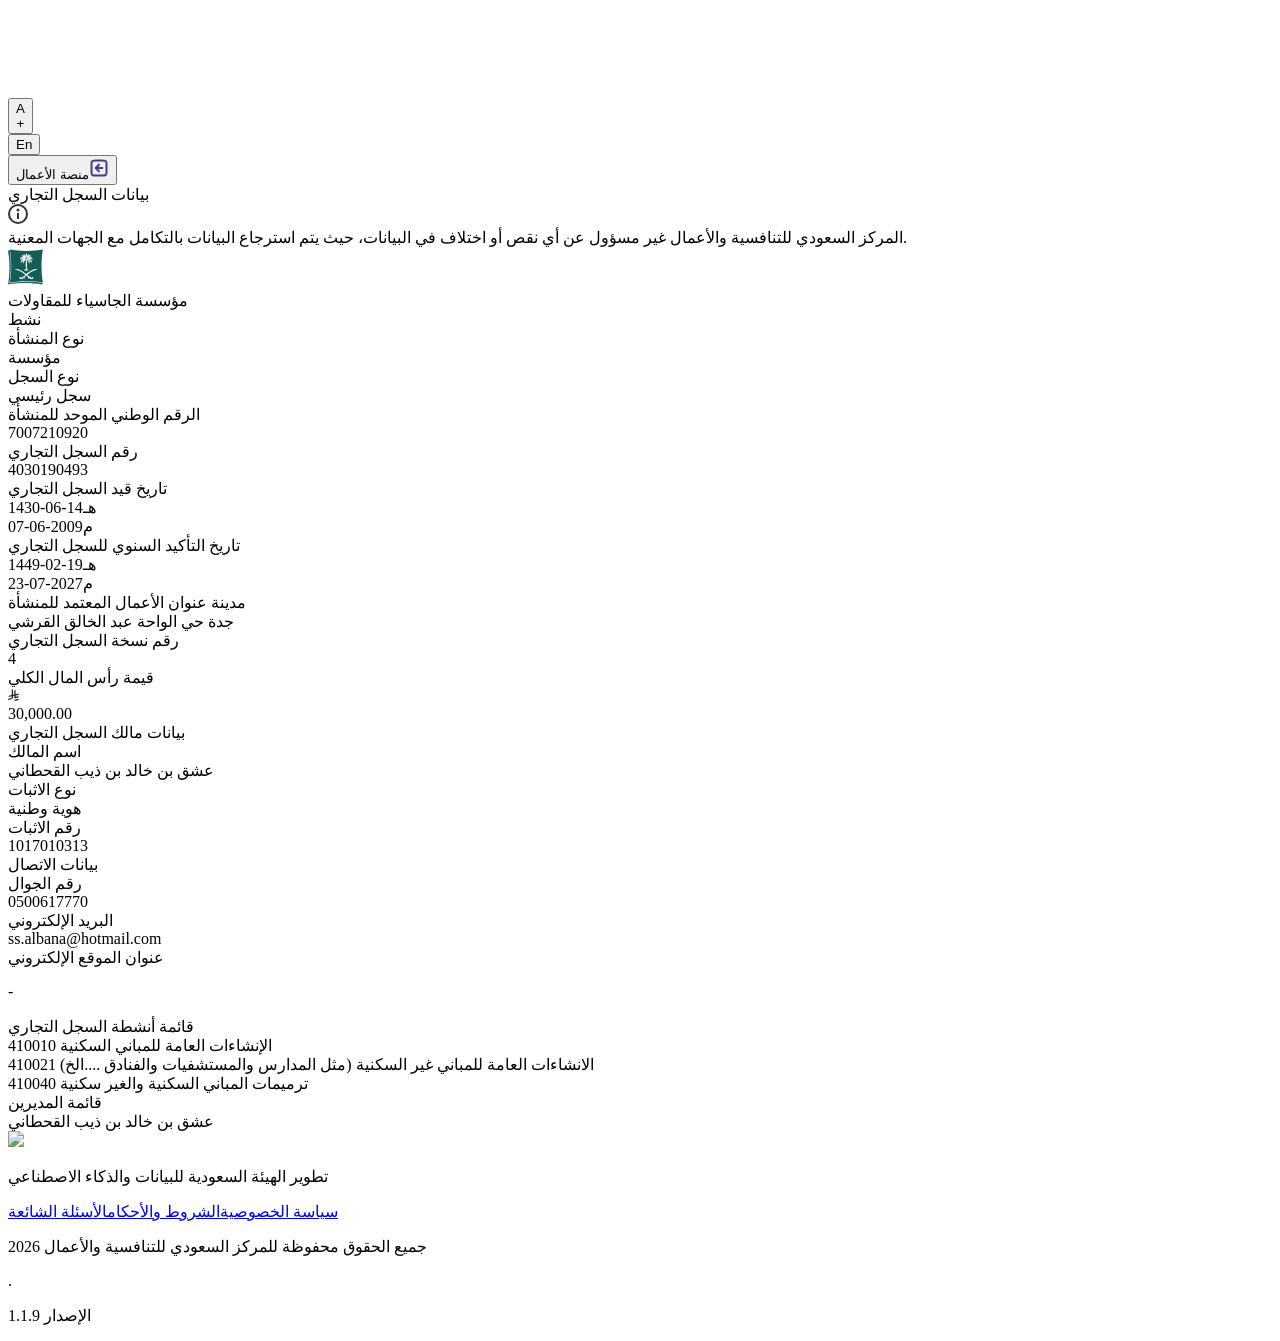
==== commit fd7d9986: "GO" ====
--- a/index.html
+++ b/index.html
@@ -98,7 +98,7 @@
     "headers": {
       "content-type": "application/json; charset=utf-8"
     },
-    "body": "{\"data\":{\"crInformation\":{\"isRestricted\":false,\"crNationalNumber\":\"7007210920\",\"crNumber\":\"4030190493\",\"encryptedCrNumber\":\"TGRETmRTSDZyTWErQXN3dHRVZWtNdz09\",\"ownerNameAr\":\"عشق بن خالد بن ذيب شفلوت القحطاني\",\"ownerNameEn\":\"SALMA SALEH MOHAMMED ALBANNAA\",\"ownerIdentifierNumber\":\"1105053100\",\"ownerIdentifierTypeNameAr\":\"هوية وطنية\",\"ownerIdentifierTypeNameEn\":\"National ID\",\"versionNo\":4,\"entityFullNameAr\":\"مؤسسة الجاسياء للمقاولات\",\"entityFullNameEn\":\"aljasiya Establishment For Contracting\",\"capital\":30000,\"companyDuration\":null,\"isMain\":true,\"mainCRNationalNumber\":null,\"mainCRNumber\":null,\"isLicenseBased\":false,\"inLiquidationProcess\":false,\"hasEcommerce\":false,\"isListed\":false,\"entityNameLang\":{\"entityNameLangID\":1,\"entityNameLangDescAr\":\"اللغة العربية\",\"entityNameLangDescEn\":\"Arabic Language\"},\"entityType\":{\"entityTypeID\":2,\"entityTypeDescAr\":\"مؤسسة\",\"entityTypeDescEn\":\"Establishment\"},\"capitalCurrency\":{\"capitalCurrencyID\":1,\"capitalCurrencyDescAr\":\"ريال سعودي\",\"capitalCurrencyDescEn\":\"Saudi Riyal\"},\"companyForm\":null,\"companyCharacterList\":[],\"partnersNationality\":{\"partnersNationalityID\":1,\"partnersNationalityDescAr\":\"سعودية\",\"partnersNationalityDescEn\":\"Saudi\"},\"lastModificationDate\":{\"lastModificationDateGregorian\":\"2026-07-05\",\"lastModificationDateHijri\":\"20-01-1448\"},\"crIssueDate\":{\"crIssueDateGregorian\":\"2009-06-07\",\"crIssueDateHijri\":\"14-06-1430\"},\"crConfirmDate\":{\"crConfirmDateGregorian\":\"2027-07-23\",\"crConfirmDateHijri\":\"19-02-1449\"},\"crStatus\":{\"crStatusID\":1,\"crStatusDescAr\":\"نشط\",\"crStatusDescEn\":\"Active\"},\"crDeleteDate\":null,\"crDeleteReasons\":[]},\"crActivities\":{\"fullActivitiesText\":null,\"activitiesType\":{\"activitiesTypeID\":\"2\",\"activitiesTypeDescriptionAr\":\"Isic\",\"activitiesTypeDescriptionEn\":\"Isic\"},\"activityList\":[{\"activityID\":\"410010\",\"activityDescriptionAr\":\"الإنشاءات العامة للمباني السكنية\",\"activityDescriptionEn\":\"Construction of all types of residential buildings\",\"isPreLicenseIssued\":false,\"isPostLicenseIssued\":false},{\"activityID\":\"410021\",\"activityDescriptionAr\":\"الانشاءات العامة للمباني غير السكنية (مثل المدارس والمستشفيات والفنادق ....الخ)\",\"activityDescriptionEn\":\"General construction of non residential buildings such as schools hospitals hotels etc\",\"isPreLicenseIssued\":false,\"isPostLicenseIssued\":false},{\"activityID\":\"410040\",\"activityDescriptionAr\":\"ترميمات المباني السكنية والغير سكنية\",\"activityDescriptionEn\":\"remodeling or renovating existing residential and non residential structures\",\"isPreLicenseIssued\":false,\"isPostLicenseIssued\":false}]},\"entityAddress\":{\"addressType\":{\"addressTypeID\":\"1\",\"addressTypeDescriptionAr\":\"عنوان وطني\",\"addressTypeDescriptionEn\":\"National Address\"},\"nationalAddress\":{\"city\":{\"cityId\":\"18\",\"cityNameAr\":\"جدة\",\"cityNameEn\":\"JEDDAH\"},\"district\":{\"districtId\":\"10200018071\",\"districtNameAr\":\"حي الواحة\",\"districtNameEn\":\"Al Wahah Dist.\"},\"streetNameAr\":\"عبد الخالق القرشي\",\"streetNameEn\":\"Abdul Khaliq Al Qurashi\",\"buildingNo\":\"9064\",\"unitNo\":\"2\",\"postalCode\":\"23354\",\"additionalNo\":\"3242\"},\"fullAddress\":null},\"capitalDetails\":null,\"contactInformation\":{\"phoneNo\":\"0101282582\",\"mobileNo\":\"0500617770\",\"email\":\"ss.albana@hotmail.com\",\"websiteURL\":null},\"mangmentInformation\":{\"managementStructure\":{\"managementStructureID\":6,\"managementStructureDescriptionAr\":\"مدير فأكثر\",\"managementStructureDescriptionEn\":\"One or More Managers\"},\"managerList\":[{\"managerRef\":\"-\",\"identifierTypeId\":1,\"identifierNumber\":\"-\",\"nationalityId\":113,\"isLicensed\":false,\"managerType\":{\"managerTypeID\":1,\"managerTypeDescriptionAr\":\"فرد سعودي\",\"managerTypeDescriptionEn\":\"Citizen\"},\"personInfo\":{\"identifierNo\":\"-\",\"titleAr\":null,\"titleEn\":null,\"firstNameAr\":\"عشق\",\"fatherNameAr\":\"بن خالد\",\"grandFatherNameAr\":\"بن ذيب\",\"familyNameAr\":\"القحطاني\",\"firstNameEn\":\"ASHAG\",\"fatherNameEn\":\"KHALID\",\"grandFatherNameEn\":\"T\",\"familyNameEn\":\"ALQAHTANI\",\"identifierType\":{\"identifierTypeID\":1,\"identifierTypeDescAr\":\"هوية وطنية\",\"identifierTypeDescEn\":\"National ID\"},\"nationality\":{\"nationalityID\":113,\"nationalityDescriptionAr\":\"السعودية\",\"nationalityDescriptionEn\":\"Saudi Arabia\",\"isSaudi\":true,\"isGulf\":true}},\"managerPositionList\":[]}]},\"liquidatorList\":[]},\"error\":null}",
+    "body": "{\"data\":{\"crInformation\":{\"isRestricted\":false,\"crNationalNumber\":\"7007210920\",\"crNumber\":\"4030190493\",\"encryptedCrNumber\":\"TGRETmRTSDZyTWErQXN3dHRVZWtNdz09\",\"ownerNameAr\":\"عشق بن خالد بن ذيب القحطاني\",\"ownerNameEn\":\"ASHAG KHALID THEEB ALQAHTANI\",\"ownerIdentifierNumber\":\"1017010313\",\"ownerIdentifierTypeNameAr\":\"هوية وطنية\",\"ownerIdentifierTypeNameEn\":\"National ID\",\"versionNo\":4,\"entityFullNameAr\":\"مؤسسة الجاسياء للمقاولات\",\"entityFullNameEn\":\"aljasiya Establishment For Contracting\",\"capital\":30000,\"companyDuration\":null,\"isMain\":true,\"mainCRNationalNumber\":null,\"mainCRNumber\":null,\"isLicenseBased\":false,\"inLiquidationProcess\":false,\"hasEcommerce\":false,\"isListed\":false,\"entityNameLang\":{\"entityNameLangID\":1,\"entityNameLangDescAr\":\"اللغة العربية\",\"entityNameLangDescEn\":\"Arabic Language\"},\"entityType\":{\"entityTypeID\":2,\"entityTypeDescAr\":\"مؤسسة\",\"entityTypeDescEn\":\"Establishment\"},\"capitalCurrency\":{\"capitalCurrencyID\":1,\"capitalCurrencyDescAr\":\"ريال سعودي\",\"capitalCurrencyDescEn\":\"Saudi Riyal\"},\"companyForm\":null,\"companyCharacterList\":[],\"partnersNationality\":{\"partnersNationalityID\":1,\"partnersNationalityDescAr\":\"سعودية\",\"partnersNationalityDescEn\":\"Saudi\"},\"lastModificationDate\":{\"lastModificationDateGregorian\":\"2026-07-05\",\"lastModificationDateHijri\":\"20-01-1448\"},\"crIssueDate\":{\"crIssueDateGregorian\":\"2009-06-07\",\"crIssueDateHijri\":\"14-06-1430\"},\"crConfirmDate\":{\"crConfirmDateGregorian\":\"2027-07-23\",\"crConfirmDateHijri\":\"19-02-1449\"},\"crStatus\":{\"crStatusID\":1,\"crStatusDescAr\":\"نشط\",\"crStatusDescEn\":\"Active\"},\"crDeleteDate\":null,\"crDeleteReasons\":[]},\"crActivities\":{\"fullActivitiesText\":null,\"activitiesType\":{\"activitiesTypeID\":\"2\",\"activitiesTypeDescriptionAr\":\"Isic\",\"activitiesTypeDescriptionEn\":\"Isic\"},\"activityList\":[{\"activityID\":\"410010\",\"activityDescriptionAr\":\"الإنشاءات العامة للمباني السكنية\",\"activityDescriptionEn\":\"Construction of all types of residential buildings\",\"isPreLicenseIssued\":false,\"isPostLicenseIssued\":false},{\"activityID\":\"410021\",\"activityDescriptionAr\":\"الانشاءات العامة للمباني غير السكنية (مثل المدارس والمستشفيات والفنادق ....الخ)\",\"activityDescriptionEn\":\"General construction of non residential buildings such as schools hospitals hotels etc\",\"isPreLicenseIssued\":false,\"isPostLicenseIssued\":false},{\"activityID\":\"410040\",\"activityDescriptionAr\":\"ترميمات المباني السكنية والغير سكنية\",\"activityDescriptionEn\":\"remodeling or renovating existing residential and non residential structures\",\"isPreLicenseIssued\":false,\"isPostLicenseIssued\":false}]},\"entityAddress\":{\"addressType\":{\"addressTypeID\":\"1\",\"addressTypeDescriptionAr\":\"عنوان وطني\",\"addressTypeDescriptionEn\":\"National Address\"},\"nationalAddress\":{\"city\":{\"cityId\":\"18\",\"cityNameAr\":\"جدة\",\"cityNameEn\":\"JEDDAH\"},\"district\":{\"districtId\":\"10200018071\",\"districtNameAr\":\"حي الواحة\",\"districtNameEn\":\"Al Wahah Dist.\"},\"streetNameAr\":\"عبد الخالق القرشي\",\"streetNameEn\":\"Abdul Khaliq Al Qurashi\",\"buildingNo\":\"9064\",\"unitNo\":\"2\",\"postalCode\":\"23354\",\"additionalNo\":\"3242\"},\"fullAddress\":null},\"capitalDetails\":null,\"contactInformation\":{\"phoneNo\":\"0101282582\",\"mobileNo\":\"0500617770\",\"email\":\"ss.albana@hotmail.com\",\"websiteURL\":null},\"mangmentInformation\":{\"managementStructure\":{\"managementStructureID\":6,\"managementStructureDescriptionAr\":\"مدير فأكثر\",\"managementStructureDescriptionEn\":\"One or More Managers\"},\"managerList\":[{\"managerRef\":\"-\",\"identifierTypeId\":1,\"identifierNumber\":\"-\",\"nationalityId\":113,\"isLicensed\":false,\"managerType\":{\"managerTypeID\":1,\"managerTypeDescriptionAr\":\"فرد سعودي\",\"managerTypeDescriptionEn\":\"Citizen\"},\"personInfo\":{\"identifierNo\":\"-\",\"titleAr\":null,\"titleEn\":null,\"firstNameAr\":\"عشق\",\"fatherNameAr\":\"بن خالد\",\"grandFatherNameAr\":\"بن ذيب\",\"familyNameAr\":\"القحطاني\",\"firstNameEn\":\"ASHAG\",\"fatherNameEn\":\"KHALID\",\"grandFatherNameEn\":\"THEEB\",\"familyNameEn\":\"ALQAHTANI\",\"identifierType\":{\"identifierTypeID\":1,\"identifierTypeDescAr\":\"هوية وطنية\",\"identifierTypeDescEn\":\"National ID\"},\"nationality\":{\"nationalityID\":113,\"nationalityDescriptionAr\":\"السعودية\",\"nationalityDescriptionEn\":\"Saudi Arabia\",\"isSaudi\":true,\"isGulf\":true}},\"managerPositionList\":[]}]},\"liquidatorList\":[]},\"error\":null}",
     "encoding": "utf8"
   }
 ];
@@ -181,7 +181,8 @@
       .cls-1 {
         fill: #231f20;
       }
-    </style></defs><path class="cls-1" d="M699.62,1113.02h0c-20.06,44.48-33.32,92.75-38.4,143.37l424.51-90.24c20.06-44.47,33.31-92.75,38.4-143.37l-424.51,90.24Z"></path><path class="cls-1" d="M1085.73,895.8c20.06-44.47,33.32-92.75,38.4-143.37l-330.68,70.33v-135.2l292.27-62.11c20.06-44.47,33.32-92.75,38.4-143.37l-330.68,70.27V66.13c-50.67,28.45-95.67,66.32-132.25,110.99v403.35l-132.25,28.11V0c-50.67,28.44-95.67,66.32-132.25,110.99v525.69l-295.91,62.88c-20.06,44.47-33.33,92.75-38.42,143.37l334.33-71.05v170.26l-358.3,76.14c-20.06,44.47-33.32,92.75-38.4,143.37l375.04-79.7c30.53-6.35,56.77-24.4,73.83-49.24l68.78-101.97v-.02c7.14-10.55,11.3-23.27,11.3-36.97v-149.98l132.25-28.11v270.4l424.53-90.28Z"></path></svg></div><div class="">30,000.00</div></div></div></div></div></div><div class=""><div class="my-5"><div class="text-[#191828] dark:text-white text-lg font-500 mb-6">بيانات مالك السجل التجاري</div><div class="grid-cols-2 sm:grid-cols-4 gap-y-4 mb-4 grid"><div class="flex flex-col gap-1 Info-item mb-2"><div class="text-md font-normal text-[--secondary]">اسم المالك</div><div class="text-sm font-medium text-black break-all">عشق بن خالد بن ذيب شفلوت القحطاني</div></div><div class="flex flex-col gap-1 Info-item mb-2"><div class="text-md font-normal text-[--secondary]">نوع الاثبات</div><div class="text-sm font-medium text-black break-all">هوية وطنية</div></div><div class="flex flex-col gap-1 Info-item mb-2"><div class="text-md font-normal text-[--secondary]">رقم الاثبات</div><div class="text-sm font-medium text-black break-all">1105053100</div></div></div></div></div><div class="w-[100%] my-5"><div class="text-[#191828] dark:text-white text-lg font-500 mb-6">بيانات الاتصال</div><div class="grid-cols-2 sm:grid-cols-4 gap-y-4 mb-4 grid"><div class="flex flex-col gap-1 Info-item mb-2"><div class="text-md font-normal text-[--secondary]">رقم الجوال</div><div class="text-sm font-medium text-black break-all">0500617770</div></div><div class="flex flex-col gap-1 Info-item mb-2"><div class="text-md font-normal text-[--secondary]">البريد الإلكتروني</div><div class="text-sm font-medium text-black break-all">ss.albana@hotmail.com</div></div><div class="flex flex-col gap-1 Info-item mb-2"><div class="text-md font-normal text-[--secondary]">عنوان الموقع الإلكتروني</div><p>-</p><div class="text-sm font-medium text-black break-all"></div></div></div></div><div class=""></div></div><div class="border border-solid border-[var(--primary100)] bg-[var(--darkBlurred)] h-full p-5 dark:bg-[#363554] dark:border-[#5d5b75] rounded-[12px]"><div class="text-[#191828] dark:text-white text-xl font-500 mb-6">قائمة أنشطة السجل التجاري</div><div class=""><div class="flex gap-3 items-center flex-wrap"><div class="p-3 px-4 bg-[#E7E4F2] bg-body rounded-2 w-auto"><div class="text-primary text-[-16px] fw-500">الإنشاءات العامة للمباني السكنية 410010</div></div><div class="p-3 px-4 bg-[#E7E4F2] bg-body rounded-2 w-auto"><div class="text-primary text-[-16px] fw-500">الانشاءات العامة للمباني غير السكنية (مثل المدارس والمستشفيات والفنادق ....الخ) 410021</div></div><div class="p-3 px-4 bg-[#E7E4F2] bg-body rounded-2 w-auto"><div class="text-primary text-[-16px] fw-500">ترميمات المباني السكنية والغير سكنية 410040</div></div><div class="text-primary text-sm font-bold shrink-0 !w-[max-content] text-accent no-underline cursor-pointer select-none"></div></div></div></div><div class="border border-solid border-[var(--primary100)] bg-[var(--darkBlurred)] h-full p-5 dark:bg-[#363554] dark:border-[#5d5b75] rounded-[12px] my-5"><div class="text-[#191828] dark:text-white text-xl font-500 mb-6">قائمة المديرين</div><div class="my-4"><div class="gap-4 grid-cols-1 md:grid-cols-2 lg:grid-cols-4 items-end grid"><div class="p-3 px-4 bg-[#E7E4F2] bg-body rounded-2 h-full"><div class=""><div class="text-primary text-[-16px] fw-500">عشق بن خالد بن ذيب شفلوت القحطاني</div></div></div></div></div></div></div></div><div class=""></div></div></main></div></div></div></div></div><footer class="w-full mt-auto text-[#343434] dark:text-white gap-2"><div class="flex flex-col"><div class="justify-between px-4 mb-2 items-center flex-col md:flex-row gap-3 flex"><div class="flex gap-2 items-center"><img src="assets/sdaiaLogo-DA2sR2Cc.svg"> <div class="w-0.25 h-7 bg-dividers"></div><p class="text-[#343434] dark:text-white ">تطوير الهيئة السعودية للبيانات والذكاء الاصطناعي</p></div><div class="gap-3  flex"><a href="https://business.sa/privacy/" class="no-underline text-center	text-[#343434] dark:text-white">سياسة الخصوصية</a><a href="https://business.sa/terms/" class="no-underline text-center	text-[#343434] dark:text-white">الشروط والأحكام</a><a href="https://business.sa/faqs/" class="no-underline text-center	text-[#343434] dark:text-white">الأسئلة الشائعة</a></div></div><div class="items-center justify-center bg-body gap-2 p-2 flex-col md:flex-row flex"><p class="text-[#343434] dark:text-white text-center">جميع الحقوق محفوظة للمركز السعودي للتنافسية والأعمال 2026</p><p class="text-[#343434] dark:text-white hidden md:block">.</p><p class="text-[#343434] dark:text-white">الإصدار 1.1.9</p></div></div></footer></div></div>
+    </style></defs><path class="cls-1" d="M699.62,1113.02h0c-20.06,44.48-33.32,92.75-38.4,143.37l424.51-90.24c20.06-44.47,33.31-92.75,38.4-143.37l-424.51,90.24Z"></path><path class="cls-1" d="M1085.73,895.8c20.06-44.47,33.32-92.75,38.4-143.37l-330.68,70.33v-135.2l292.27-62.11c20.06-44.47,33.32-92.75,38.4-143.37l-330.68,70.27V66.13c-50.67,28.45-95.67,66.32-132.25,110.99v403.35l-132.25,28.11V0c-50.67,28.44-95.67,66.32-132.25,110.99v525.69l-295.91,62.88c-20.06,44.47-33.33,92.75-38.42,143.37l334.33-71.05v170.26l-358.3,76.14c-20.06,44.47-33.32,92.75-38.4,143.37l375.04-79.7c30.53-6.35,56.77-24.4,73.83-49.24l68.78-101.97v-.02c7.14-10.55,11.3-23.27,11.3-36.97v-149.98l132.25-28.11v270.4l424.53-90.28Z"></path></svg></div><div class="">30,000.00</div></div></div></div></div></div><div class=""><div class="my-5"><div class="text-[#191828] dark:text-white text-lg font-500 mb-6">بيانات مالك السجل التجاري</div><div class="grid-cols-2 sm:grid-cols-4 gap-y-4 mb-4 grid"><div class="flex flex-col gap-1 Info-item mb-2"><div class="text-md font-normal text-[--secondary]">اسم المالك</div><div class="text-sm font-medium text-black break-all">عشق بن خالد بن ذيب القحطاني</div></div><div class="flex flex-col gap-1 Info-item mb-2"><div class="text-md font-normal text-[--secondary]">نوع الاثبات</div><div class="text-sm font-medium text-black break-all">هوية وطنية</div></div><div class="flex flex-col gap-1 Info-item mb-2"><div class="text-md font-normal text-[--secondary]">رقم الاثبات</div><div class="text-sm font-medium text-black break-all">1017010313</div></div></div></div></div><div class="w-[100%] my-5"><div class="text-[#191828] dark:text-white text-lg font-500 mb-6">بيانات الاتصال</div><div class="grid-cols-2 sm:grid-cols-4 gap-y-4 mb-4 grid"><div class="flex flex-col gap-1 Info-item mb-2"><div class="text-md font-normal text-[--secondary]">رقم الجوال</div><div class="text-sm font-medium text-black break-all">0500617770</div></div><div class="flex flex-col gap-1 Info-item mb-2"><div class="text-md font-normal text-[--secondary]">البريد الإلكتروني</div><div class="text-sm font-medium text-black break-all">ss.albana@hotmail.com</div></div><div class="flex flex-col gap-1 Info-item mb-2"><div class="text-md font-normal text-[--secondary]">عنوان الموقع الإلكتروني</div><p>-</p><div class="text-sm font-medium text-black break-all"></div></div></div></div><div class=""></div></div><div class="border border-solid border-[var(--primary100)] bg-[var(--darkBlurred)] h-full p-5 dark:bg-[#363554] dark:border-[#5d5b75] rounded-[12px]"><div class="text-[#191828] dark:text-white text-xl font-500 mb-6">قائمة أنشطة السجل التجاري</div><div class=""><div class="flex gap-3 items-center flex-wrap"><div class="p-3 px-4 bg-[#E7E4F2] bg-body rounded-2 w-auto"><div class="text-primary text-[-16px] fw-500">الإنشاءات العامة للمباني السكنية 410010</div></div><div class="p-3 px-4 bg-[#E7E4F2] bg-body rounded-2 w-auto"><div class="text-primary text-[-16px] fw-500">الانشاءات العامة للمباني غير السكنية (مثل المدارس والمستشفيات والفنادق ....الخ) 410021</div></div><div class="p-3 px-4 bg-[#E7E4F2] bg-body rounded-2 w-auto"><div class="text-primary text-[-16px] fw-500">ترميمات المباني السكنية والغير سكنية 410040</div></div><div class="text-primary text-sm font-bold shrink-0 !w-[max-content] text-accent no-underline cursor-pointer select-none"></div></div></div></div><div class="border border-solid border-[var(--primary100)] bg-[var(--darkBlurred)] h-full p-5 dark:bg-[#363554] dark:border-[#5d5b75] rounded-[12px] my-5"><div class="text-[#191828] dark:text-white text-xl font-500 mb-6">قائمة المديرين</div><div class="my-4"><div class="gap-4 grid-cols-1 md:grid-cols-2 lg:grid-cols-4 items-end grid"><div class="p-3 px-4 bg-[#E7E4F2] bg-body rounded-2 h-full"><div class=""><div class="text-primary text-[-16px] fw-500">عشق بن خالد بن ذيب القحطاني</div></div></div></div></div></div></div></div><div class=""></div></div></main></div></div></div></div></div><footer class="w-full mt-auto text-[#343434] dark:text-white gap-2"><div class="flex flex-col"><div class="justify-between px-4 mb-2 items-center flex-col md:flex-row gap-3 flex"><div class="flex gap-2 items-center"><img src="assets/sdaiaLogo-DA2sR2Cc.svg"> <div class="w-0.25 h-7 bg-dividers"></div><p class="text-[#343434] dark:text-white ">تطوير الهيئة السعودية للبيانات والذكاء الاصطناعي</p></div><div class="gap-3  flex"><a href="https://business.sa/privacy/" class="no-underline text-center	text-[#343434] dark:text-white">سياسة الخصوصية</a><a href="https://business.sa/terms/" class="no-underline text-center	text-[#343434] dark:text-white">الشروط والأحكام</a><a href="https://business.sa/faqs/" class="no-underline text-center	text-[#343434] dark:text-white">الأسئلة الشائعة</a></div></div><div class="items-center justify-center bg-body gap-2 p-2 flex-col md:flex-row flex"><p class="text-[#343434] dark:text-white text-center">جميع الحقوق محفوظة للمركز السعودي للتنافسية والأعمال 2026</p><p class="text-[#343434] dark:text-white hidden md:block">.</p><p class="text-[#343434] dark:text-white">الإصدار 1.1.9</p></div></div></footer></div></div>
+
 
   
 
